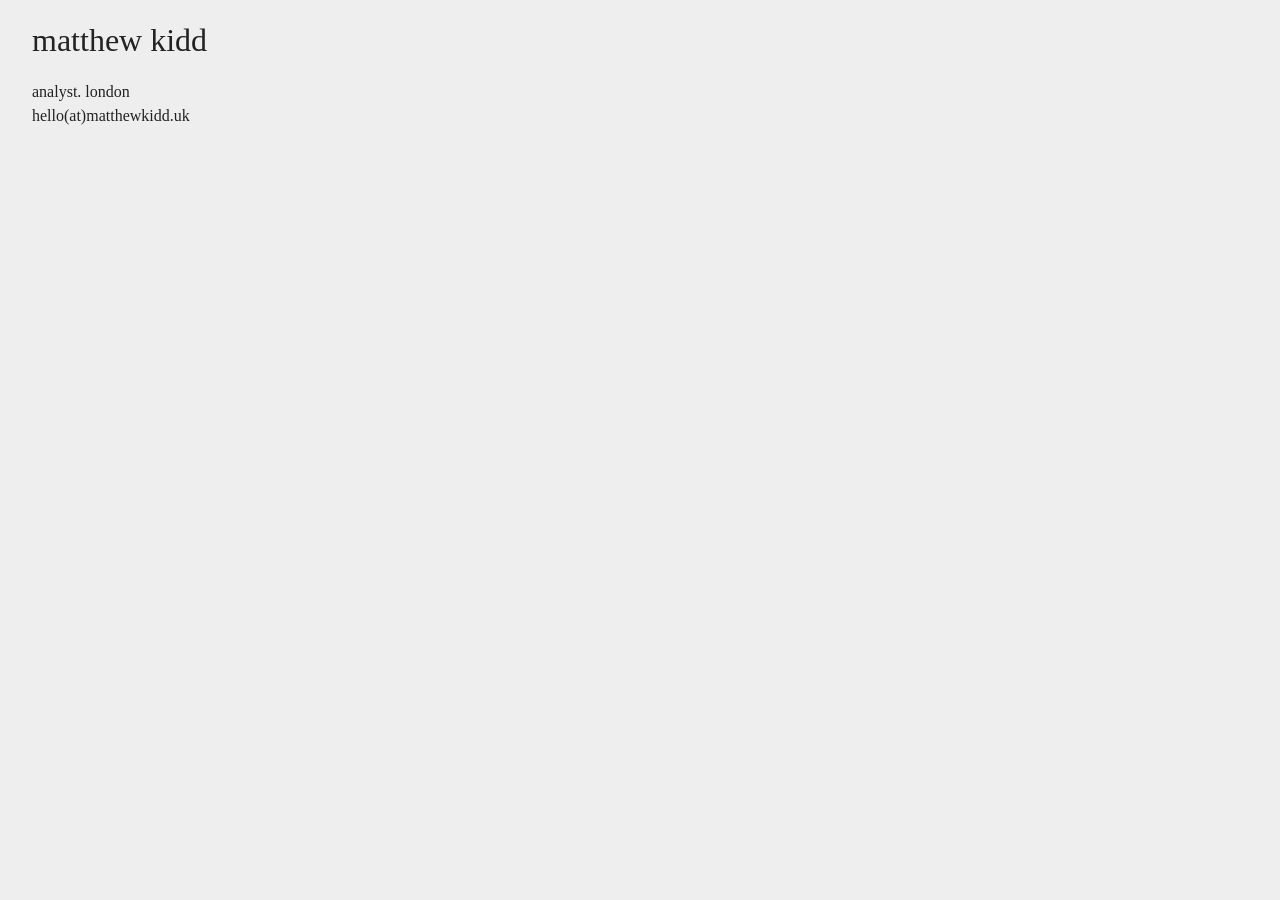
==== index.html @ 85ef20da "initial commit" ====
<!doctype html>
<html class="no-js" lang="en">

<head>
    <meta charset="utf-8">
    <meta http-equiv="x-ua-compatible" content="ie=edge">
    <title>matthew kidd</title>
    <meta name="description" content="my personal website">
    <meta name="viewport" content="width=device-width, initial-scale=1">

    <meta http-equiv="expires" content="0">

    <link rel="stylesheet" href="main.css">
</head>

<body class="page">

    <h1 class="thing">matthew kidd</h1>
    <p>analyst. london</p>
    <p>hello(at)matthewkidd.uk</p>

    <script>
        (function (i, s, o, g, r, a, m) {
        i['GoogleAnalyticsObject'] = r; i[r] = i[r] || function () {
            (i[r].q = i[r].q || []).push(arguments)
        }, i[r].l = 1 * new Date(); a = s.createElement(o),
            m = s.getElementsByTagName(o)[0]; a.async = 1; a.src = g; m.parentNode.insertBefore(a, m)
        })(window, document, 'script', 'https://www.google-analytics.com/analytics.js', 'ga');

        ga('create', 'UA-60002518-1', 'auto');
        ga('send', 'pageview');
    </script>
</body>

</html>
---- main.css ----
@font-face {
    font-family: "Real Text W01 Medium";
    src: url("Fonts/5510800/5b3522da-a1d9-4c70-bf76-027a7ff091df.eot?#iefix");
    src: url("Fonts/5510800/5b3522da-a1d9-4c70-bf76-027a7ff091df.eot?#iefix") format("eot"), url("Fonts/5510800/ef5d877e-5591-4550-bff2-3e974a0e2bb7.woff2") format("woff2"), url("Fonts/5510800/8ccfcdd9-6c47-4f24-90e5-5cd4d59c4c45.woff") format("woff"), url("Fonts/5510800/736d1d39-7503-4a77-abc2-940a15e0f487.ttf") format("truetype");
}

@font-face {
    font-family: "Real Text W01 Medium Italic";
    src: url("Fonts/5510803/614d21fc-d52e-42c7-94f1-86e202d375f5.eot?#iefix");
    src: url("Fonts/5510803/614d21fc-d52e-42c7-94f1-86e202d375f5.eot?#iefix") format("eot"), url("Fonts/5510803/ba30f01d-ba6b-46e3-82a3-5c77f98124bd.woff2") format("woff2"), url("Fonts/5510803/ee3011c4-0849-4c6d-8cfd-d66f5afcdf3e.woff") format("woff"), url("Fonts/5510803/c6ad97ab-46e0-4edb-8009-1fdcd83aaf89.ttf") format("truetype");
}

* {
    box-sizing: border-box
}

html {
    -ms-text-size-adjust: 100%;
    -webkit-text-size-adjust: 100%;
    -webkit-font-smoothing: antialiased;
    -moz-osx-font-smoothing: grayscale;
    background: #EEEEEE;
    height: 100%
}

body {
    margin: 0;
    font-size: 16px;
    font-family: 'Real Text W01 Medium', serif;
    line-height: 1.5;
    color: #222222;
    font-weight: 400;
    position: relative;
    overflow-x: hidden;
    padding: 0;
    min-height: 100%
}

blockquote,
figure,
h1,
h2,
h3,
h4,
h5,
h6,
ol,
p,
ul {
    font-weight: 500;
    margin: 0;
    padding: 0;
}

.page {
    padding: 1em 2em;
}

.thing {
    margin-bottom: 1rem;
}

.message-thingy {
    margin-top: 5rem;
    font-family: "Real Text W01 Medium Italic";
}
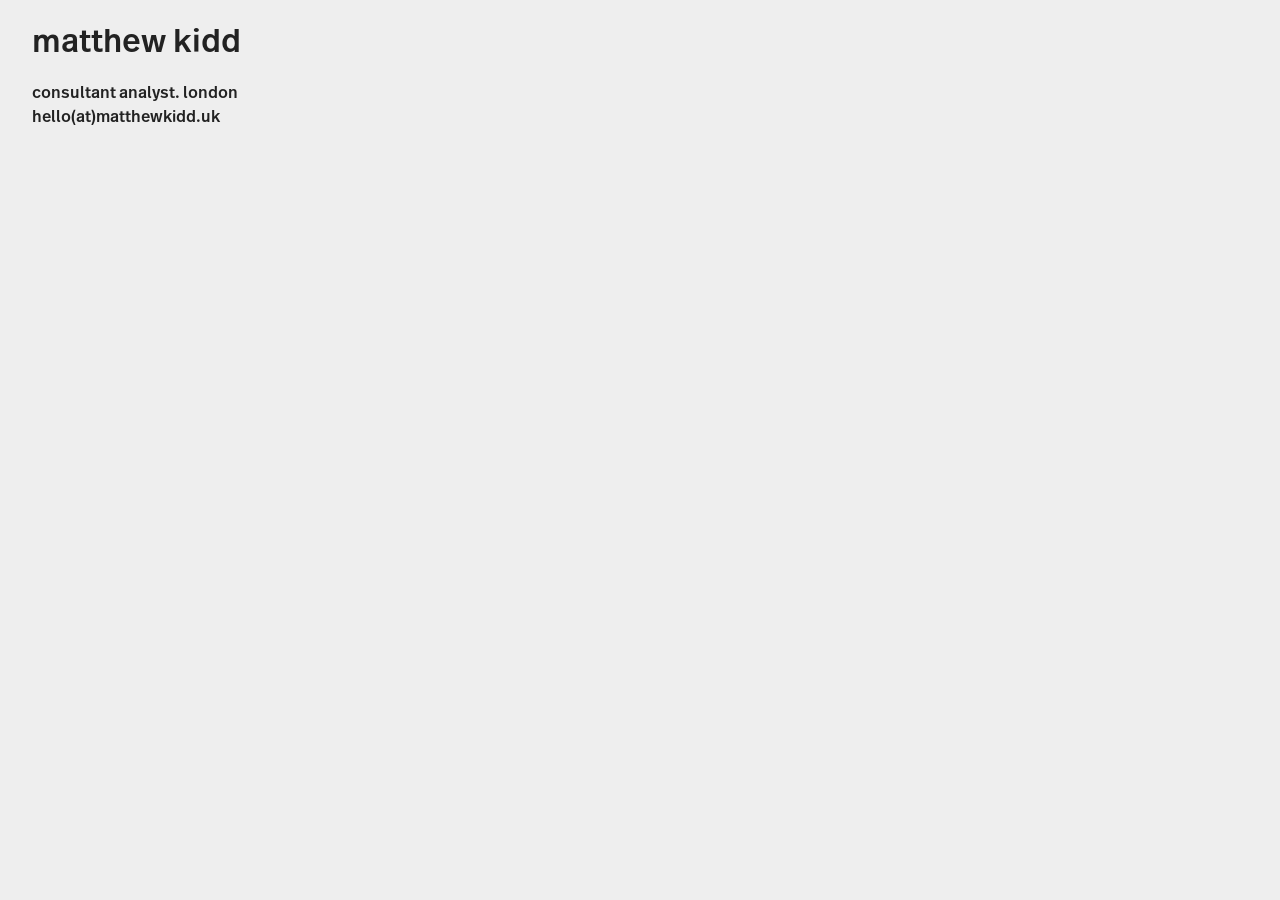
==== commit 17e9282a: "updated job position" ====
--- a/index.html
+++ b/index.html
@@ -16,7 +16,7 @@
 <body class="page">
 
     <h1 class="thing">matthew kidd</h1>
-    <p>analyst. london</p>
+    <p>consultant analyst. london</p>
     <p>hello(at)matthewkidd.uk</p>
 
     <script>
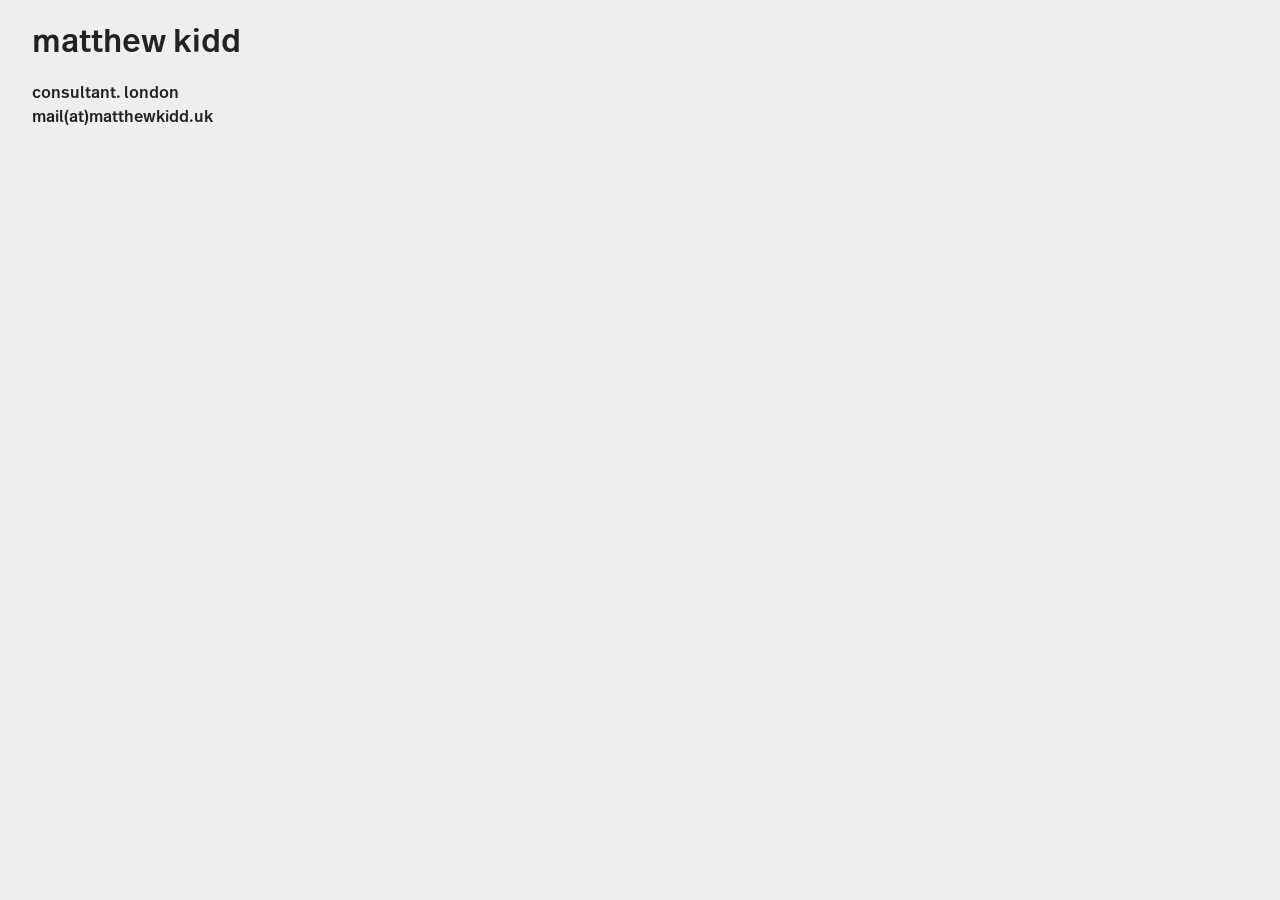
==== commit 4956315b: "Small updates. Remove analytics. Remove old wedding site." ====
--- a/index.html
+++ b/index.html
@@ -16,20 +16,9 @@
 <body class="page">
 
     <h1 class="thing">matthew kidd</h1>
-    <p>consultant analyst. london</p>
-    <p>hello(at)matthewkidd.uk</p>
+    <p>consultant. london</p>
+    <p>mail(at)matthewkidd.uk</p>
 
-    <script>
-        (function (i, s, o, g, r, a, m) {
-        i['GoogleAnalyticsObject'] = r; i[r] = i[r] || function () {
-            (i[r].q = i[r].q || []).push(arguments)
-        }, i[r].l = 1 * new Date(); a = s.createElement(o),
-            m = s.getElementsByTagName(o)[0]; a.async = 1; a.src = g; m.parentNode.insertBefore(a, m)
-        })(window, document, 'script', 'https://www.google-analytics.com/analytics.js', 'ga');
-
-        ga('create', 'UA-60002518-1', 'auto');
-        ga('send', 'pageview');
-    </script>
 </body>
 
-</html>+</html>
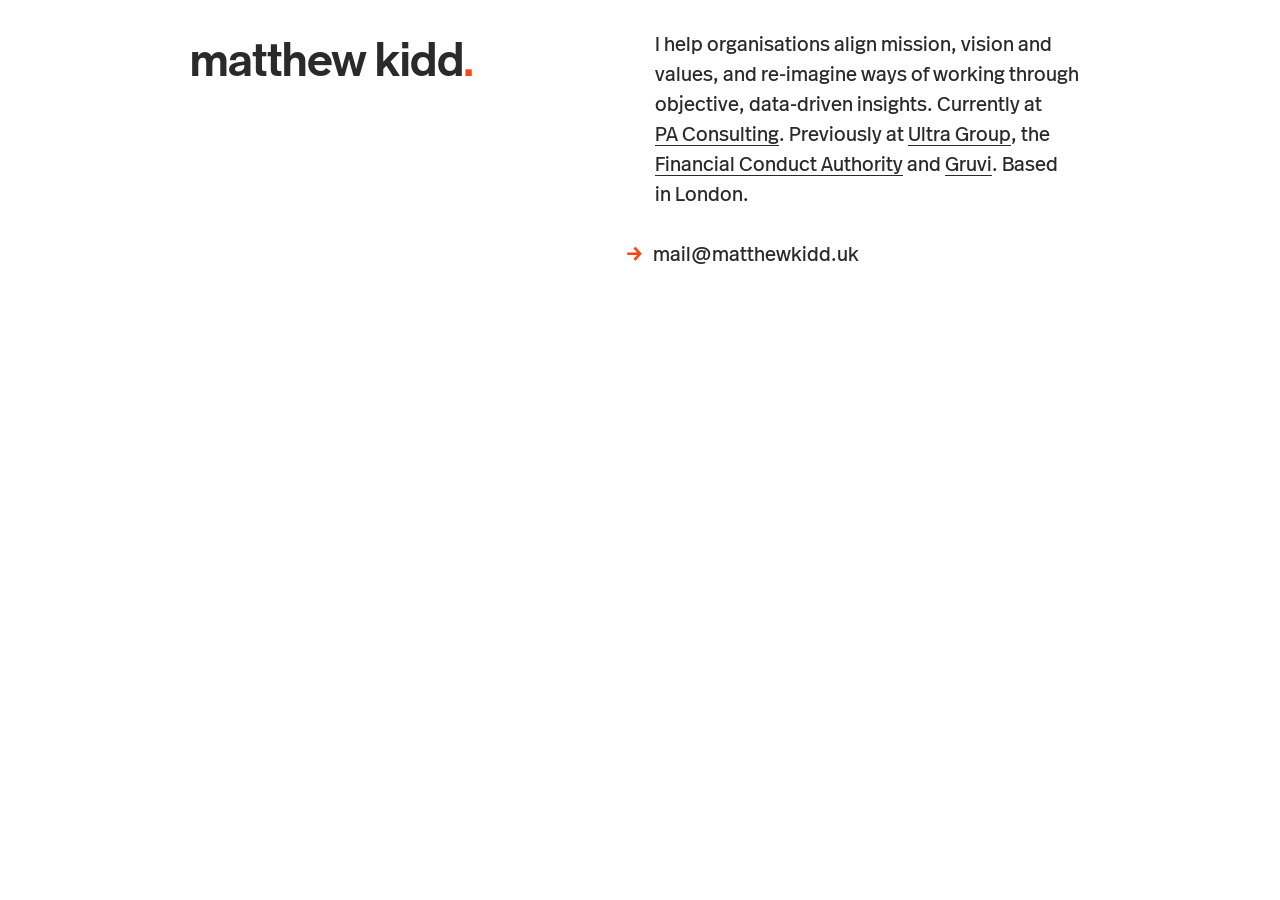
==== commit 261d0d84: "redesign" ====
--- a/index.html
+++ b/index.html
@@ -1,24 +1,31 @@
 <!doctype html>
-<html class="no-js" lang="en">
+<html lang="en">
 
 <head>
     <meta charset="utf-8">
-    <meta http-equiv="x-ua-compatible" content="ie=edge">
-    <title>matthew kidd</title>
-    <meta name="description" content="my personal website">
-    <meta name="viewport" content="width=device-width, initial-scale=1">
+    <meta name="viewport" content="width=device-width, initial-scale=1, shrink-to-fit=no">
+    <meta http-equiv="X-UA-Compatible" content="chrome=1">
 
-    <meta http-equiv="expires" content="0">
+    <title>matthewkidd.uk</title>
+    <meta name="description" content="matthew kidd's homepage">
 
-    <link rel="stylesheet" href="main.css">
+    <link rel="stylesheet" type="text/css" href="css/site.css">
 </head>
 
-<body class="page">
-
-    <h1 class="thing">matthew kidd</h1>
-    <p>consultant. london</p>
-    <p>mail(at)matthewkidd.uk</p>
-
+<body class="wrapper">
+    <div class="thing">
+        <div class="other-thing">
+            <div class="left-side">
+                <h1>matthew kidd<span class="primary">.</span></h1>
+            </div>
+            <div class="right-side">
+                <p>I help organisations align mission, vision and values, and re-imagine ways of working through objective, data-driven insights. Currently at <a href="https://www.paconsulting.com">PA&#160;Consulting</a>. Previously at <a href="https://www.ultra.group/gb/">Ultra Group</a>, the <a href="https://www.fca.org.uk">Financial Conduct Authority</a> and <a href="https://www.gruvi.tv/">Gruvi</a>. Based in&#160;London.</p>
+                <ul class="email">
+                    <li>mail@matthewkidd.uk</li>
+                </ul>
+            </div>
+        </div>
+    </div>
 </body>
 
 </html>
--- a/css/site.css
+++ b/css/site.css
@@ -0,0 +1 @@
+*,::after,::before{-webkit-box-sizing:border-box;box-sizing:border-box;text-decoration:inherit;vertical-align:inherit}blockquote,body,dd,dl,figcaption,figure,form,h1,h2,h3,h4,h5,h6,hr,li,ol,p,pre,ul{margin:0}html{-ms-text-size-adjust:100%;-webkit-text-size-adjust:100%;-webkit-tap-highlight-color:transparent}body{min-height:100vh;scroll-behavior:smooth;text-rendering:optimizeSpeed;width:100%}ol,ul{list-style:none;padding:0}abbr,acronym,blockquote,code,input,kbd,pre,q,samp,var{-webkit-hyphens:none;-ms-hyphens:none;hyphens:none;-webkit-font-feature-settings:"kern" 0,"liga" 0;font-feature-settings:"kern" 0,"liga" 0}input[type=email],input[type=number],input[type=password],input[type=search],input[type=tel],input[type=text],input[type=url],textarea{-webkit-appearance:none;-moz-appearance:none;appearance:none}input[type=password]{font-family:caption}[type=checkbox],[type=radio]{padding:0}[type=search]{-webkit-appearance:textfield;outline-offset:-2px}legend{color:inherit;max-width:100%;padding:0;white-space:normal}fieldset{padding:0;border-width:0}::-webkit-input-placeholder{color:inherit;opacity:.5;-webkit-font-smoothing:antialiased}::-moz-placeholder{color:inherit;opacity:.5;-moz-osx-font-smoothing:grayscale}:-ms-input-placeholder{color:inherit;opacity:.5}:-moz-focusring{outline:1px dotted ButtonText}body,caption,fieldset,h1,h2,h3,input,legend,option,select,td,textarea,th{-webkit-font-feature-settings:"kern" 1,"liga" 1;font-feature-settings:"kern" 1,"liga" 1}sub,sup{font-size:.75em;line-height:0;position:relative;vertical-align:baseline}sub{bottom:-.25em;-webkit-font-feature-settings:"subs" 1;font-feature-settings:"subs" 1}sup{top:-.5em;-webkit-font-feature-settings:"sups" 1;font-feature-settings:"sups" 1}abbr[title]{border-bottom:1px dotted currentColor;cursor:help;text-decoration:none}cite{font-style:normal}a:not([class]){text-decoration-skip-ink:auto}figure{text-align:center;overflow:hidden}figure figcaption{font-size:1em;font-style:normal;margin-top:.5em;text-align:left}canvas iframe,img,svg,video{display:block;max-width:100%;vertical-align:middle}img{font-style:italic;-ms-interpolation-mode:bicubic}img::-moz-selection{background:0 0}img::selection{background:0 0}img::-moz-selection{background:0 0}.gm-style img{max-width:none}svg:not(:root){overflow:hidden}svg{fill:currentColor;max-height:100%}button,input,optgroup,select,textarea{font:inherit;text-transform:none}[type=reset],[type=submit],button,html [type=button]{-webkit-font-smoothing:antialiased;-webkit-text-size-adjust:100%;-webkit-appearance:button}::-moz-focus-inner{border-style:none;padding:0}::-webkit-search-cancel-button,::-webkit-search-decoration{-webkit-appearance:none}::-webkit-file-upload-button{-webkit-appearance:button;font:inherit}[role=button],[tabindex],a,area,button,input,label,select,textarea{-ms-touch-action:manipulation;touch-action:manipulation}table{border-collapse:collapse;border-spacing:0;display:table;max-width:100%}td,th{line-height:inherit;vertical-align:middle}th{text-align:left;vertical-align:bottom}td{vertical-align:top}[aria-busy=true]{cursor:progress}[aria-controls]{cursor:pointer}[aria-disabled],[disabled]{cursor:not-allowed}[aria-hidden=false][hidden]:not(:focus){clip:rect(0,0,0,0);display:inherit;position:absolute}.row{display:grid;grid-gap:1.5em 0}.row.items-left{justify-items:start}.row.items-centre{justify-items:center}.row.items-right{justify-items:end}.row.items-stretch{justify-items:stretch}.row.align-top{-webkit-box-align:start;-ms-flex-align:start;align-items:start}.row.align-middle{-webkit-box-align:center;-ms-flex-align:center;align-items:center}.row.align-bottom{-webkit-box-align:end;-ms-flex-align:end;align-items:end}.row.align-stretch{-webkit-box-align:stretch;-ms-flex-align:stretch;align-items:stretch}.col-start{justify-self:start}.col-end{justify-self:end}.col-centre{justify-self:center}.col-stretch-x{justify-self:stretch}.col-top{-ms-flex-item-align:start;align-self:start}.col-bottom{-ms-flex-item-align:end;align-self:end}.col-middle{-ms-flex-item-align:center;align-self:center}.col-stretch-y{-ms-flex-item-align:stretch;align-self:stretch}html{font-size:16px;line-height:1.5;background-color:#fff;color:#2a2a2a;font-family:FFRealHeadWebProRegular;font-style:normal;font-weight:400;-webkit-hyphens:none;-ms-hyphens:none;hyphens:none;word-break:normal;-moz-osx-font-smoothing:grayscale;-webkit-font-smoothing:antialiased}h1,h2,h3,h4,h5,h6,p{opacity:1}h1.dim,h2.dim,h3.dim,h4.dim,h5.dim,h6.dim,p.dim{opacity:.6}h1.dimmer,h2.dimmer,h3.dimmer,h4.dimmer,h5.dimmer,h6.dimmer,p.dimmer{opacity:.3}p{-webkit-font-feature-settings:"onum" 1;font-feature-settings:"onum" 1;-webkit-hyphens:none;-ms-hyphens:none;hyphens:none;margin-bottom:1.5em}.indent p+p{margin-top:-1.5em;text-indent:1.5em}h1{font-size:30px;line-height:1.3}h2{font-size:20px;line-height:1.5}h3{font-size:16px;line-height:1.5}small{font-size:12px;line-height:1.5}hr{border:0;border-top:.1em solid #fa4616;display:block;height:.1em}ins{background-color:#d9ffec;text-decoration:none}mark{background-color:#ffd400;color:#2a2a2a}::-moz-selection{background-color:#fa4616;color:#fff;text-shadow:none}::selection{background-color:#fa4616;color:#fff;text-shadow:none}code,kbd,pre,samp{font-family:"Fira Code";font-size:1em}code{background-color:rgba(255,255,255,.0625);font-size:inherit;margin-right:.25em;max-width:100%;white-space:pre}code else{background-color:rgba(0,0,0,.0625)}pre{background-color:rgba(255,255,255,.0625);font-size:inherit;line-height:inherit;max-width:100%;overflow-x:auto;white-space:pre-wrap;word-break:break-all;word-wrap:break-word}pre else{background-color:rgba(0,0,0,.0625)}pre code{color:inherit;font-size:inherit;padding:0;white-space:pre-wrap}input,optgroup,select,textarea{background-color:#fff;background-image:none;border:.1em solid #fa4616;-webkit-box-shadow:none;box-shadow:none;color:inherit;font-family:FFRealHeadWebProRegular;font-size:1em;height:1.5;line-height:1.5;max-width:100%;padding:0 .25em;width:100%;-moz-osx-font-smoothing:grayscale;-webkit-font-smoothing:antialiased;-webkit-text-size-adjust:100%}input:focus,select:focus,textarea:focus{border-color:#0072bc;outline:0}select{height:1.5em.25em}textarea{min-height:6em;opacity:1;overflow:auto;resize:vertical}label{cursor:default;display:block;font-family:FFRealHeadWebProRegular;font-weight:inherit;max-width:100%;white-space:normal}.select{position:relative}.select select{-webkit-appearance:none;-moz-appearance:none;appearance:none}.select select::-ms-expand{display:none}.select:after{content:'< >';font-size:.75em;-webkit-transform:rotate(90deg);transform:rotate(90deg);right:.25em;top:.6em;border-bottom:solid .1em #fa4616;position:absolute;pointer-events:none}.multiple-choice{display:block;float:none;height:3em;clear:left;position:relative;padding:0 0 0 2em}.multiple-choice input{position:absolute;cursor:pointer;left:0;top:0;opacity:0;z-index:1}.multiple-choice label{cursor:pointer;padding:.75em 1em;display:block;-ms-touch-action:manipulation;touch-action:manipulation}.multiple-choice label::before{content:"";border:.1em solid;background:0 0;width:2em;height:2em;position:absolute;top:.25em;left:0}.multiple-choice label::after{content:"";border-style:solid;position:absolute;opacity:0}.multiple-choice [type=radio]+label::before{border-radius:50%;top:.5em}.multiple-choice [type=radio]+label::after{border-width:.5em;width:0;height:0;top:1em;left:.5em;border-radius:50%}.multiple-choice [type=checkbox]+label::after{border-width:0 0 .25em .25em;background:0 0;border-top-color:transparent;width:1.2em;height:.7em;top:.75em;left:.4em;-webkit-transform:rotate(-45deg);transform:rotate(-45deg)}.multiple-choice input:checked+label::after{opacity:1}.multiple-choice input:disabled{cursor:default}.multiple-choice input:disabled+label{opacity:.5;cursor:default}.multiple-choice.form-inline{clear:none}.table{font-family:FFRealHeadWebProRegular;width:100%}.table td,.table th{padding:.25em}.table thead{border-bottom:.1em solid #fa4616}.table tfoot{border-top:.1em solid #fa4616}.table.no-borders thead{border-bottom:0}.table.no-borders tfoot{border-top:0}.table.cell-borders td,.table.cell-borders th{border:.1em solid #fa4616}.table.cell-borders thead{border-bottom:.2em solid #fa4616}.table.cell-borders tfoot{border-top:.2em solid #fa4616}.table.row-borders>tbody>tr>td,.table.row-borders>tbody>tr>th,.table.row-borders>tfoot>tr>td,.table.row-borders>tfoot>tr>th,.table.row-borders>thead>tr>td,.table.row-borders>thead>tr>th{border-top:.1em solid #fa4616}.table.row-borders>thead>tr>td,.table.row-borders>thead>tr>th{border-bottom:.1em solid #fa4616;border-top:none}.table.row-borders>tfoot>tr>td,.table.row-borders>tfoot>tr>th{border-top:.1em solid #fa4616}.table.row-borders.no-head td:first-child{border-top:none}.table.banded tr:nth-child(even){background-color:rgba(0,0,0,.0625)}.sans{font-family:FFRealHeadWebProRegular}.serif{font-family:"Franziska Pro"}.monospace{font-family:"Fira Code"}.heading{font-family:FFRealHeadWebProRegular}.ui{font-family:FFRealHeadWebProRegular}.light{font-weight:200}.regular{font-style:normal;font-weight:400}.medium{font-weight:600}.bold{font-weight:700}.italic{font-style:italic}.underline{text-decoration:underline}.left{text-align:left}.centre{text-align:center}.right{text-align:right}.justify{text-align:justify;word-wrap:break-word}.reading{max-width:32em}.nowrap{white-space:nowrap}.break-word{word-wrap:break-word}.all-caps{text-transform:uppercase;letter-spacing:.175em}.small-caps{text-transform:lowercase;font-variant:small-caps}.no-old-numerals{-webkit-font-feature-settings:"onum" 0,"lnum" 1;font-feature-settings:"onum" 0,"lnum" 1}.space-letters{letter-spacing:.175em}.optimise-legibility{text-rendering:optimizeLegibility}.relative{position:relative}.absolute{position:absolute}.fixed{position:fixed}.stick{position:-webkit-sticky;position:sticky;top:0;z-index:99999999999999999999999999}.block{display:block}.inline-block{display:inline-block}.inline{display:inline}.flex{display:-webkit-box;display:-ms-flexbox;display:flex}.hide{display:none}.vertical-top{vertical-align:top}.vertical-middle{vertical-align:middle}.vertical-bottom{vertical-align:bottom}.vertical-baseline{vertical-align:baseline}.centre-align{margin-right:auto;margin-left:auto}.top-0{top:0}.right-0{right:0}.bottom-0{bottom:0}.left-0{left:0}.z1{z-index:1}.z2{z-index:2}.z3{z-index:3}.z4{z-index:4}.z5{z-index:5}.overflow-scroll{overflow:scroll}.overflow-hidden{overflow:hidden}.overflow-visible{overflow:visible}.overflow-auto{overflow:auto}.width-full{width:100%}.width-half{width:50%}.width-fit{max-width:100%}.height-full{height:100%}.height-half{height:50%}.viewport-full{height:100vh}.viewport-half{height:50vh}.bg-cover{background-size:cover}.bg-contain{background-size:contain}.bg-centre{background-position:center}.bg-top{background-position:top}.bg-right{background-position:right}.bg-bottom{background-position:bottom}.bg-left{background-position:left}.blur{-webkit-filter:blur(5px);filter:blur(5px)}.transparent{opacity:.5}.float-left{float:left}.float-right{float:right}.float-none{float:none}.clear-left{clear:left}.clear-right{clear:right}.clear-both{clear:both}.clearfix:after,.clearfix:before{content:"";display:table}.clearfix:after{clear:both}.no-bullets{list-style:none}.red{color:#ed1c24}.orange{color:#f7941e}.yellow{color:#ffd400}.green{color:#00a651}.blue{color:#0072bc}.light-blue{color:#00aeef}.purple{color:#92278f}.pink{color:#d60f7a}.light-grey{color:#ddd}.grey{color:#939598}.black{color:#2a2a2a}.white{color:#fff}.primary{color:#fa4616}.secondary{color:#0072bc}.tertiary{color:#ed1c24}.bg-red{background-color:#ed1c24}.bg-orange{background-color:#f7941e}.bg-yellow{background-color:#ffd400}.bg-green{background-color:#00a651}.bg-blue{background-color:#0072bc}.bg-light-blue{background-color:#00aeef}.bg-purple{background-color:#92278f}.bg-pink{background-color:#d60f7a}.bg-light-grey{background-color:#ddd}.bg-grey{background-color:#939598}.bg-black{background-color:#2a2a2a}.bg-white{background-color:#fff}.bg-primary{background-color:#fa4616}.bg-secondary{background-color:#0072bc}.bg-tertiary{background-color:#ed1c24}.bg-darken-1{background-color:rgba(0,0,0,.0625)}.bg-darken-2{background-color:rgba(0,0,0,.125)}.bg-darken-3{background-color:rgba(0,0,0,.25)}.bg-darken-4{background-color:rgba(0,0,0,.5)}.bg-lighten-1{background-color:rgba(255,255,255,.0625)}.bg-lighten-2{background-color:rgba(255,255,255,.125)}.bg-lighten-3{background-color:rgba(255,255,255,.25)}.bg-lighten-4{background-color:rgba(255,255,255,.5)}.border-red{border-color:#ed1c24}.border-orange{border-color:#f7941e}.border-yellow{border-color:#ffd400}.border-green{border-color:#00a651}.border-blue{border-color:#0072bc}.border-light-blue{border-color:#00aeef}.border-purple{border-color:#92278f}.border-pink{border-color:#d60f7a}.border-grey{border-color:#ddd}.border-grey{border-color:#939598}.border-black{border-color:#2a2a2a}.border-white{border-color:#fff}.border-primary{border-color:#fa4616}.border-secondary{border-color:#0072bc}.border-tertiary{border-color:#ed1c24}@-webkit-keyframes donut-spin{0%{-webkit-transform:rotate(0);transform:rotate(0)}100%{-webkit-transform:rotate(360deg);transform:rotate(360deg)}}@keyframes donut-spin{0%{-webkit-transform:rotate(0);transform:rotate(0)}100%{-webkit-transform:rotate(360deg);transform:rotate(360deg)}}.donut{display:inline-block;border:5px solid rgba(0,0,0,.25);border-left-color:#fa4616;border-radius:50%;width:2em;height:2em;-webkit-animation:donut-spin 1.2s linear infinite;animation:donut-spin 1.2s linear infinite}.example-box{border:1px solid #c7c8ca;overflow:hidden;margin-bottom:.25em;padding:2.5em 1.5em 1em;position:relative}.example-box:before{content:"EXAMPLE";font-size:.75em;position:absolute;top:0;left:0;padding:.25em 1.25em;background:#c7c8ca;color:#fff}.hide-hover .hover{opacity:0}.hide-hover:active .hover,.hide-hover:focus .hover,.hide-hover:hover .hover{opacity:1;-webkit-transition:opacity .3s ease-out;transition:opacity .3s ease-out}.menu{-webkit-box-orient:horizontal;-webkit-box-direction:normal;-ms-flex-direction:row;flex-direction:row;-ms-flex-pack:distribute;justify-content:space-around;list-style:none;-ms-flex-wrap:wrap;flex-wrap:wrap;background-color:rgba(0,0,0,.0625);color:inherit;line-height:3}.progress-bar,progress{background:rgba(0,0,0,.0625);color:#fb6e48;display:block;width:100%;height:.5em}.progress-bar::-moz-progress-bar,progress::-moz-progress-bar{background:#fb6e48}.progress-bar::-webkit-progress-bar,progress::-webkit-progress-bar{background:rgba(0,0,0,.0625)}.progress-bar::-webkit-progress-value,progress::-webkit-progress-value{background:rgba(0,0,0,.0625)}.progress-bar::-ms-fill,progress::-ms-fill{background:rgba(0,0,0,.0625)}@font-face{font-family:FFRealHeadWebProRegular;src:url(../webfonts/38488E_9_0.eot);src:url(../webfonts/38488E_9_0.eot?#iefix) format("embedded-opentype"),url(../webfonts/38488E_9_0.woff2) format("woff2"),url(../webfonts/38488E_9_0.woff) format("woff"),url(../webfonts/38488E_9_0.ttf) format("truetype")}@font-face{font-family:"NYC Sans v0.3";src:url(../webfonts/556782.woff2) format("woff2"),url(../webfonts/556782.woff) format("woff")}.wrapper{height:100%;overflow:hidden}.thing{padding:1.5em;display:-webkit-box;display:-ms-flexbox;display:flex;-webkit-box-orient:vertical;-webkit-box-direction:normal;-ms-flex-direction:column;flex-direction:column;-webkit-box-align:start;-ms-flex-align:start;align-items:flex-start;min-height:100vh;min-height:-webkit-fill-available}.other-thing{display:grid;grid-gap:1.5em 0;margin:1.5em auto;max-width:45em}h1{margin-bottom:.75em;font-family:"NYC Sans v0.3",FFRealHeadWebProRegular;font-weight:500}a{background-color:transparent;border-bottom:1px solid currentColor;color:#2a2a2a;text-decoration:none;cursor:pointer;text-transform:none;-webkit-transition:color .25s;transition:color .25s}a:visited{color:currentColor}a:active,a:hover{color:#fa4616;outline:0}a.no-underline{border-bottom:0}.email{list-style:none;margin-left:1.5em;list-style-position:outside}.email>li:before{color:#fa4616;content:"→";font-weight:700;margin-right:.5em;margin-left:-1.5em}@media screen and (min-width:700px){.row{grid-template-columns:repeat(6,1fr);grid-gap:1.5em 1.5em}.row.cols-1{grid-template-columns:repeat(1,1fr)}.row.cols-2{grid-template-columns:repeat(2,1fr)}.row.cols-3{grid-template-columns:repeat(3,1fr)}.row.cols-4{grid-template-columns:repeat(4,1fr)}.row.cols-5{grid-template-columns:repeat(5,1fr)}.row.cols-6{grid-template-columns:repeat(6,1fr)}.col-1{grid-column-start:1}.span-1{grid-column-end:span 1}.col-2{grid-column-start:2}.span-2{grid-column-end:span 2}.col-3{grid-column-start:3}.span-3{grid-column-end:span 3}.col-4{grid-column-start:4}.span-4{grid-column-end:span 4}.col-5{grid-column-start:5}.span-5{grid-column-end:span 5}.col-6{grid-column-start:6}.span-6{grid-column-end:span 6}html{font-size:20px}h1{font-size:48px}h2{font-size:30px}h3{font-size:20px}small{font-size:16px}.multiple-choice{float:left}.multiple-choice label{float:left}.multiple-choice.form-inline{margin-right:1rem}.hide-on-desktop{display:none!important}.menu{line-height:3}.other-thing{grid-template-columns:repeat(2,1fr);grid-gap:1.5em 1.5em}.other-thing{margin:auto}.email{list-style:none;margin-left:0;list-style-position:outside}.email>li:before{color:#fa4616;content:"→";font-weight:700;margin-right:.5em;margin-left:-1.5em}}@media (prefers-reduced-motion:reduce){*{-webkit-animation-duration:0s!important;animation-duration:0s!important;-webkit-animation-iteration-count:1!important;animation-iteration-count:1!important;-webkit-transition-duration:0s!important;transition-duration:0s!important;scroll-behavior:auto!important}}@media print{*,:after,:before,:first-letter,:first-line{background:0 0!important;color:#000!important;-webkit-box-shadow:none!important;box-shadow:none!important;text-shadow:none!important}a,a:visited{text-decoration:underline}a[href]:after{content:" (" attr(href) ")"}abbr[title]:after{content:" (" attr(title) ")"}a[href^="#"]:after,a[href^="javascript:"]:after{content:""}blockquote,pre{border:1px solid #999;page-break-inside:avoid}thead{display:table-header-group}img,tr{page-break-inside:avoid}img{max-width:100%!important}h2,h3,p{orphans:3;widows:3}h2,h3{page-break-after:avoid}}
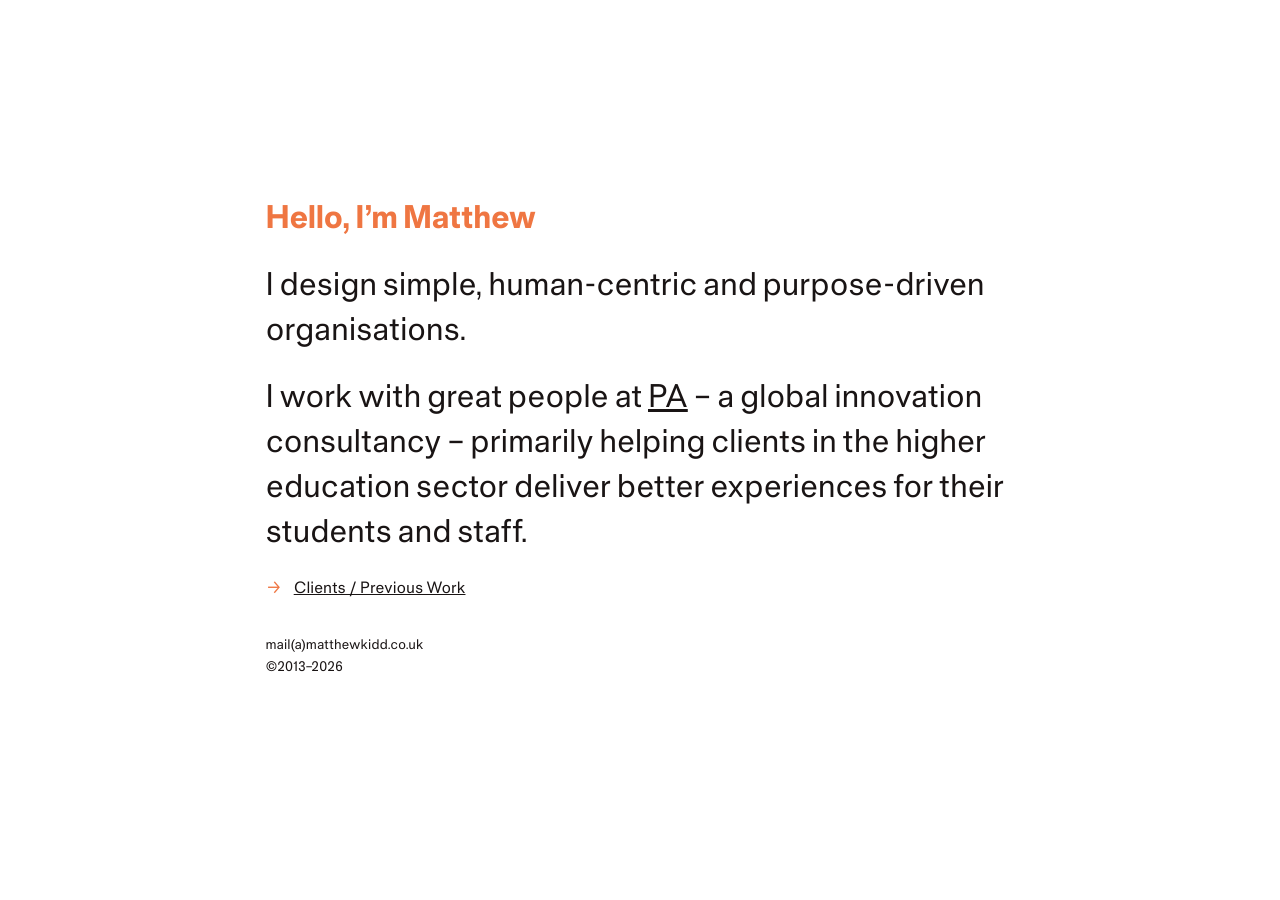
==== commit 0b716e25: "First commit" ====
--- a/index.html
+++ b/index.html
@@ -3,29 +3,43 @@
 
 <head>
     <meta charset="utf-8">
-    <meta name="viewport" content="width=device-width, initial-scale=1, shrink-to-fit=no">
-    <meta http-equiv="X-UA-Compatible" content="chrome=1">
-
-    <title>matthewkidd.uk</title>
-    <meta name="description" content="matthew kidd's homepage">
-
-    <link rel="stylesheet" type="text/css" href="css/site.css">
+    <meta http-equiv="X-UA-Compatible" content="IE=edge">
+    <title></title>
+    <meta name="description" content="matthewkidd.co.uk">
+    <meta name="viewport" content="width=device-width, initial-scale=1">
+    <link rel="stylesheet" href="css/framework5.min.css">
+    <link rel="stylesheet" href="css/framework5.styles.css">
 </head>
 
-<body class="wrapper">
-    <div class="thing">
-        <div class="other-thing">
-            <div class="left-side">
-                <h1>matthew kidd<span class="primary">.</span></h1>
-            </div>
-            <div class="right-side">
-                <p>I help organisations align mission, vision and values, and re-imagine ways of working through objective, data-driven insights. Currently at <a href="https://www.paconsulting.com">PA&#160;Consulting</a>. Previously at <a href="https://www.ultra.group/gb/">Ultra Group</a>, the <a href="https://www.fca.org.uk">Financial Conduct Authority</a> and <a href="https://www.gruvi.tv/">Gruvi</a>. Based in&#160;London.</p>
-                <ul class="email">
-                    <li>mail@matthewkidd.uk</li>
-                </ul>
-            </div>
+<body class="margins">
+    <main class="flex flex-xy-middle vh-min-100 py2">
+        <div class="w-ch-75">
+            <h1 class="heading-1 text-accent mb1">Hello, I’m Matthew</h1>
+            <p class="heading-1 sm:p regular">I design simple, human-centric and purpose-driven organisations.</p>
+            <p class="heading-1 sm:p regular mb0">I work with great people at <a href="https://www.paconsulting.com" class="link" target="_blank">PA</a> – a global innovation consultancy – primarily helping clients in the higher education sector deliver better experiences for their students and staff.</p>
+            <details class="mt1 mb1.5">
+                <summary class="link mb0">Clients / Previous Work</summary>
+                    <ul class="list-cross monospace medium mb0">
+                        <li>University of Law</li>
+                        <li>University of Warwick</li>
+                        <li>Queen’s University Belfast</li>
+                        <li>University of Cambridge</li>
+                        <li>UK Police Forces</li>
+                        <li>Department for Transport</li>
+                        <li>NHS</li>
+                        <li>Greene King</li>
+                        <li>Ultra Group</li>
+                        <li>Financial Conduct Authority</li>
+                        <li>Gruvi</li>
+                    </ul>
+            </details>
+            <p class="small mb0">mail(a)matthewkidd.co.uk</p>
+            <p class="small">©2013–<span id="current-year"></span></p>
         </div>
-    </div>
+    </main>
 </body>
 
+<script src="js/framework5.js"></script>
+
 </html>
+      
--- a/css/framework5.min.css
+++ b/css/framework5.min.css
@@ -0,0 +1 @@
+.theme-0,:root{--row-gap:1rlh;--col-gap:0.75rlh;--margins:1.5rlh;--y-margins:2rlh;--font-size:16px;--line-height:1.4rem;--font-size-display:4rem;--font-size-heading-1:2rem;--font-size-heading-2:1.25rem;--font-size-heading-3:var(--font-size);--font-size-heading-4:0.85rem;--font-size-code:0.75rem;--line-height-display:3rlh;--line-height-heading-1:2rlh;--line-height-heading-2:1.25rlh;--line-height-heading-3:1rlh;--line-height-heading-4:1rlh;--font-size-lead:var(--font-size-heading-2);--line-height-lead:var(--line-height-heading-2);--heading-letter-spacing:-0.01em;--body-letter-spacing:normal;--all-caps-spacing:0.175em;--paragraph-indent:1.5em;--break-word:normal;--hyphenation:none;--font-family:"s57";--font-weight:400;--font-family-heading:var(--font-family);--font-weight-heading:600;--font-family-serif:serif;--font-family-code:"plex",monospace;--border-width:0.05rem;--border-style:solid;--border-radius:0.5rem;--quote-border-width:calc(var(--border-width)*5);--quote-border-style:solid;--quote-mark-size:3em;--quote-mark-opacity:var(--dim);--code-border-size:calc(var(--border-width));--code-border-style:var(--border-style);--code-border-radius:0.25em;--form-text-size:1em;--form-border-width:var(--border-width);--form-border-style:var(--border-style);--form-input-height:1.75rlh;--form-input-padding:0.5rlh;--button-text-size:var(--form-text-size);--button-height:var(--form-input-height);--button-border-width:var(--border-width);--button-border-style:var(--border-style);--button-border-radius:1.5em;--text-opacity:1;--dim:0.6;--dimmer:0.3;--blur-size:5px;--table-header-weight:var(--font-weight-heading);--table-padding:0.3em;--table-border-width:var(--border-width);--table-border-w-thick:calc(var(--table-border-width) * 2);--table-border-style:var(--border-style);--transition-timing:.25s;--menu-transition-timing:0.5s;--progress-transition-timing:1.5s;--progress-bar-height:0.25rlh;--bg:var(--white);--bg-offset:var(--ivory);--bg-contrast:var(--charcoal);--bg-accent:var(--orange);--bg-positive:var(--green-10);--bg-negative:var(--red-10);--bg-warning:var(--gold-20);--bg-inactive:var(--silver);--text:var(--black);--text-offset:var(--grey);--text-contrast:var(--white);--text-accent:var(--orange);--text-positive:var(--green);--text-negative:var(--red);--text-warning:var(--black);--text-inactive:var(--smoke);--border:var(--black);--border-offset:var(--grey);--border-contrast:var(--black);--border-accent:var(--orange);--border-positive:var(--green);--border-negative:var(--red);--border-warning:var(--gold);--border-inactive:var(--storm);--page-colour:var(--bg);--grid-overlay:var(--red);--text-colour:var(--text);--text-selection-bg-colour:var(--text-accent);--text-selection-text-colour:var(--text-contrast);--border-colour:var(--border);--list-colour:var(--text-accent);--link-colour:var(--text);--link-colour-hover:currentColor;--link-colour-visited:var(--text);--link-hover-colour-change:70%;--code-colour:var(--text-accent);--code-bg-colour:color-mix(in srgb, currentColor 10%, transparent);--code-border-colour:currentColor;--form-bg-colour:var(--bg);--form-border-colour:var(--border-colour);--form-text-colour:var(--text);--form-placeholder-text-colour:var(--text-offset);--form-disabled-colour:var(--bg-inactive);--form-range-bg-colour:var(--bg-offset);--form-range-thumb-colour:var(--bg-accent);--button-colour:var(--bg-accent);--button-text-colour:var(--text-contrast);--button-border-colour:var(--button-colour);--button-hover-colour:color-mix(in srgb, var(--button-colour) 80%, var(--bg));--table-border-colour:var(--border);--table-banding-colour:var(--bg-inactive);--table-hover-colour:var(--bg-accent);--table-hover-text:var(--text-contrast);--quote-border-colour:var(--border-accent);--quote-caption-colour:var(--text-offset);--progress-bar-colour:var(--bg-accent);--progress-bar-background:color-mix(in srgb, var(--bg-accent) 15%, var(--bg))}.dark-mode,.theme-1,[theme="1"]{--bg:var(--black);--bg-offset:var(--charcoal);--bg-contrast:var(--silver);--bg-accent:var(--saffron);--bg-positive:var(--green-80);--bg-negative:var(--red-80);--bg-warning:var(--gold-60);--bg-inactive:var(--storm);--text:var(--white);--text-offset:var(--storm);--text-contrast:var(--black);--text-accent:var(--saffron);--text-positive:var(--green-d60);--text-negative:var(--red-d60);--text-warning:var(--black);--text-inactive:var(--smoke);--border:var(--white)}.dark-mode img,.theme-1 img,[theme="1"] img{filter:grayscale(30%)}.theme-2,[theme="2"]{--bg:var(--yellow);--bg-offset:var(--grey-20);--bg-contrast:var(--black);--bg-accent:var(--blue);--bg-accent-hover:var(--blue-20);--bg-positive:var(--lime-20);--bg-negative:var(--red-10);--bg-warning:var(--yellow-40);--bg-inactive:var(--grey-50);--text:var(--black);--text-offset:var(--black);--text-contrast:var(--white);--text-accent:var(--blue);--text-accent-hover:var(--blue-50);--text-positive:var(--green);--text-negative:var(--red);--text-warning:var(--black);--text-inactive:var(--storm);--border:var(--black);--shadow:var(--black-30)}[theme="3"]{--bg:var(--pink);--bg-secondary:var(--orange);--bg-subtle:var(--black-90);--bg-inactive:var(--black-40);--bg-accent:var(--lime);--bg-accent-hover:var(--lime-20);--text:var(--white);--text-secondary:var(--grey);--text-subtle:var(--black-40);--text-inactive:var(--black-80);--text-accent:var(--lime);--text-accent-hover:var(--lime-50);--border:var(--white);--border-secondary:var(--grey);--border-subtle:var(--black-90);--border-inactive:var(--black-50);--border-accent:var(--lime);--border-accent-hover:var(--lime-70)}[theme="4"]{--bg:var(--purple);--bg-secondary:var(--orange);--bg-subtle:var(--black-90);--bg-inactive:var(--black-40);--bg-accent:var(--violet);--bg-accent-hover:var(--violet-20);--text:var(--white);--text-secondary:var(--grey);--text-subtle:var(--black-40);--text-inactive:var(--black-80);--text-accent:var(--violet);--text-accent-hover:var(--violet-50);--border:var(--white);--border-secondary:var(--grey);--border-subtle:var(--black-90);--border-inactive:var(--black-50);--border-accent:var(--violet);--border-accent-hover:var(--violet-70)}[theme="5"]{--bg:var(--orange);--bg-secondary:var(--black);--bg-subtle:var(--black-90);--bg-inactive:var(--black-40);--bg-accent:var(--black);--bg-accent-hover:var(--black-80);--text:var(--black);--text-secondary:var(--grey);--text-subtle:var(--black-40);--text-inactive:var(--black-80);--text-accent:var(--black-10);--text-accent-hover:var(--black-10);--border:var(--white);--border-secondary:var(--grey);--border-subtle:var(--black-90);--border-inactive:var(--black-50);--border-accent:var(--black);--border-accent-hover:var(--black-80)}.submenu{scroll-margin-top:4.1rlh}*,::after,::before{box-sizing:border-box;text-decoration:inherit;vertical-align:inherit}blockquote,body,dd,dl,figcaption,figure,form,h1,h2,h3,h4,h5,h6,hr,li,ol,p,pre,ul{margin:0;font-weight:400}html{font-family:system-ui,-apple-system,BlinkMacSystemFont,"Segoe UI",Roboto,Oxygen,Ubuntu,Cantarell,"Open Sans","Helvetica Neue",sans-serif;-ms-text-size-adjust:100%;-webkit-text-size-adjust:100%;-webkit-tap-highlight-color:transparent}body{min-height:100dvh;scroll-behavior:smooth;width:100%}ol,ul{padding:0}abbr,acronym,blockquote,code,input,kbd,pre,q,samp,var{-webkit-hyphens:none;hyphens:none;font-feature-settings:"kern" 0,"liga" 0}input[type=email],input[type=number],input[type=password],input[type=search],input[type=tel],input[type=text],input[type=url],textarea{-webkit-appearance:none;appearance:none}input[type=password]{font-family:caption}[type=checkbox],[type=radio]{padding:0}[type=search]{-webkit-appearance:textfield;outline-offset:-2px}legend{color:inherit;max-width:100%;padding:0;white-space:normal}fieldset{padding:0;border-width:0}::-webkit-input-placeholder{color:inherit;opacity:.5;-webkit-font-smoothing:antialiased}::-moz-placeholder{color:inherit;opacity:.5;-moz-osx-font-smoothing:grayscale}:-ms-input-placeholder{color:inherit;opacity:.5}:-moz-focusring{outline:1px dotted ButtonText}body,caption,fieldset,h1,h2,h3,input,legend,option,select,td,textarea,th{font-feature-settings:"kern" 1,"liga" 1}sub,sup{font-size:.75em;line-height:0;position:relative;vertical-align:baseline}sub{bottom:-.25em;font-feature-settings:"subs" 1}sup{top:-.5em;font-feature-settings:"sups" 1}abbr[title]{border-bottom:1px dotted currentColor;cursor:help;text-decoration:none}cite{font-style:normal}a:not([class]){-webkit-text-decoration-skip:ink;text-decoration-skip-ink:auto}figure{text-align:center;overflow:hidden}figure figcaption{font-size:1em;font-style:normal;margin-top:.5em;text-align:left}canvas,iframe,img,svg,video{display:block;max-width:100%;vertical-align:middle}iframe{width:100%;aspect-ratio:16/9}img{font-style:italic;height:auto;-ms-interpolation-mode:bicubic}img::selection{background:rgba(0,0,0,0)}img::-moz-selection{background:rgba(0,0,0,0)}.gm-style img{max-width:none}svg:not(:root){overflow:hidden}svg{fill:currentColor;max-height:100%}button,input,optgroup,select,textarea{font:inherit;text-transform:none}[type=reset],[type=submit],button,html [type=button]{-webkit-font-smoothing:antialiased;-webkit-text-size-adjust:100%;-webkit-appearance:button}::-moz-focus-inner{border-style:none;padding:0}::-webkit-search-cancel-button,::-webkit-search-decoration{-webkit-appearance:none}::-webkit-file-upload-button{-webkit-appearance:button;font:inherit}[role=button],[tabindex],a,area,button,input,label,select,textarea{touch-action:manipulation}table{border-collapse:collapse;border-spacing:0;display:table;max-width:100%}td,th{line-height:inherit;vertical-align:middle}th{text-align:left;vertical-align:bottom}td{vertical-align:top}[aria-busy=true]{cursor:progress}[aria-controls]{cursor:pointer}[aria-disabled],[disabled]{cursor:not-allowed}[aria-hidden=false][hidden]:not(:focus){clip:rect(0,0,0,0);display:inherit;position:absolute}.cols-1{display:grid;grid-gap:var(--row-gap) 0}.cols-2{display:grid;grid-gap:var(--row-gap) 0}.cols-3{display:grid;grid-gap:var(--row-gap) 0}.cols-4{display:grid;grid-gap:var(--row-gap) 0}.cols-5{display:grid;grid-gap:var(--row-gap) 0}.cols-6{display:grid;grid-gap:var(--row-gap) 0}.cols-7{display:grid;grid-gap:var(--row-gap) 0}.cols-8{display:grid;grid-gap:var(--row-gap) 0}.cols-9{display:grid;grid-gap:var(--row-gap) 0}.cols-10{display:grid;grid-gap:var(--row-gap) 0}.cols-11{display:grid;grid-gap:var(--row-gap) 0}#grid-overlay,.cols-12,.menu,.row{display:grid;grid-gap:var(--row-gap) 0}#grid-overlay,.margins{padding:0 var(--margins)}.extend-into-margins{margin-left:calc(var(--margins)*-1);margin-right:calc(var(--margins)*-1)}.extend-into-margins-left{margin-left:calc(var(--margins)*-1)}.extend-into-margins-right{margin-right:calc(var(--margins)*-1)}.menu,.no-col-gap{grid-gap:0 0!important}.no-row-gap{grid-row-gap:0!important}.col-row-gap{row-gap:var(--col-gap)!important}.menu,.no-stack{grid-template-columns:repeat(auto-fit,minmax(0,1fr))!important}.menu>.col-1,.no-stack>.col-1{grid-column-start:1}.menu>.span-1,.no-stack>.span-1{grid-column-end:span 1}.menu>.col-2,.no-stack>.col-2{grid-column-start:2}.menu>.span-2,.no-stack>.span-2{grid-column-end:span 2}.menu>.col-3,.no-stack>.col-3{grid-column-start:3}.menu>.span-3,.no-stack>.span-3{grid-column-end:span 3}.menu>.col-4,.no-stack>.col-4{grid-column-start:4}.menu>.span-4,.no-stack>.span-4{grid-column-end:span 4}.menu>.col-5,.no-stack>.col-5{grid-column-start:5}.menu>.span-5,.no-stack>.span-5{grid-column-end:span 5}.menu>.col-6,.no-stack>.col-6{grid-column-start:6}.menu>.span-6,.no-stack>.span-6{grid-column-end:span 6}.menu>.col-7,.no-stack>.col-7{grid-column-start:7}.menu>.span-7,.no-stack>.span-7{grid-column-end:span 7}.menu>.col-8,.no-stack>.col-8{grid-column-start:8}.menu>.span-8,.no-stack>.span-8{grid-column-end:span 8}.menu>.col-9,.no-stack>.col-9{grid-column-start:9}.menu>.span-9,.no-stack>.span-9{grid-column-end:span 9}.menu>.col-10,.no-stack>.col-10{grid-column-start:10}.menu>.span-10,.no-stack>.span-10{grid-column-end:span 10}.menu>.col-11,.no-stack>.col-11{grid-column-start:11}.menu>.span-11,.no-stack>.span-11{grid-column-end:span 11}.menu>.col-12,.no-stack>.col-12{grid-column-start:12}.menu>.span-12,.menu>.span-all,.no-stack>.span-12,.no-stack>.span-all{grid-column-end:span 12}.row-left{justify-items:start}.row-centre{justify-items:center}.row-right{justify-items:end}.row-stretch{justify-items:stretch}.row-top{align-items:start}.row-middle{align-items:center}.row-bottom{align-items:end}.row-stretch{align-items:stretch}.row-baseline{align-items:baseline}.col-start{justify-self:start}.col-end{justify-self:end}.col-centre{justify-self:center}.col-stretch-x{justify-self:stretch}.col-top{align-self:start}.col-bottom{align-self:end}.col-middle{align-self:center}.col-stretch-y{align-self:stretch}.flex,.input-group,.input-group label,.input[type=date],.list-inline-justify,[type=date].select{display:flex;flex-direction:row;width:auto}.flex-left.input-group,.flex-left.input[type=date],.flex-left.list-inline-justify,.flex-left[type=date].select,.flex.flex-left,.input-group label.flex-left{justify-content:flex-start}.flex-centre.input-group,.flex-centre.input[type=date],.flex-centre.list-inline-justify,.flex-centre[type=date].select,.flex-xy-middle.input-group,.flex-xy-middle.input[type=date],.flex-xy-middle.list-inline-justify,.flex-xy-middle[type=date].select,.flex.flex-centre,.flex.flex-xy-middle,.input-group label.flex-centre,.input-group label.flex-xy-middle{justify-content:center}.flex-right.input-group,.flex-right.input[type=date],.flex-right.list-inline-justify,.flex-right[type=date].select,.flex.flex-right,.input-group label.flex-right{justify-content:flex-end}.flex-top.input-group,.flex-top.input[type=date],.flex-top.list-inline-justify,.flex-top[type=date].select,.flex.flex-top,.input-group label.flex-top{align-items:flex-start}.flex-middle.list-inline-justify,.flex-xy-middle.input-group,.flex-xy-middle.list-inline-justify,.flex.flex-middle,.flex.flex-xy-middle,.flex.input-group,.input-group,.input-group label,.input-group label.flex,.input-group label.flex-xy-middle,.input[type=date],[type=date].select{align-items:center}.flex-bottom.input-group,.flex-bottom.input[type=date],.flex-bottom.list-inline-justify,.flex-bottom[type=date].select,.flex.flex-bottom,.input-group label.flex-bottom{align-items:flex-end}.flex-stretch.input-group,.flex-stretch.input[type=date],.flex-stretch.list-inline-justify,.flex-stretch[type=date].select,.flex.flex-stretch,.input-group label.flex-stretch{align-items:stretch}.flex-baseline.input-group,.flex-baseline.input[type=date],.flex-baseline.list-inline-justify,.flex-baseline[type=date].select,.flex.flex-baseline,.input-group label.flex-baseline{align-items:baseline}.flex-between.input-group,.flex-between.input[type=date],.flex-between[type=date].select,.flex.flex-between,.flex.list-inline-justify,.input-group label.flex-between,.input-group label.list-inline-justify,.list-inline-justify,.list-inline-justify.input[type=date],.list-inline-justify[type=date].select{justify-content:space-between}.flex-around.input-group,.flex-around.input[type=date],.flex-around.list-inline-justify,.flex-around[type=date].select,.flex.flex-around,.input-group label.flex-around{justify-content:space-around}.flex-evenly.input-group,.flex-evenly.input[type=date],.flex-evenly.list-inline-justify,.flex-evenly[type=date].select,.flex.flex-evenly,.input-group label.flex-evenly{justify-content:space-evenly}.flex.reverse,.input-group label.reverse,.reverse.input-group,.reverse.input[type=date],.reverse.list-inline-justify,.reverse[type=date].select{flex-direction:row-reverse}.flex-vertical{display:flex;flex-direction:column}.flex-vertical.flex-top{justify-content:flex-start}.flex-vertical.flex-middle,.flex-vertical.flex-xy-middle.list-inline-justify,.flex-vertical.flex.flex-xy-middle,.flex-vertical.input-group,.flex-vertical.input[type=date],.flex-vertical[type=date].select,.input-group label.flex-vertical{justify-content:center}.flex-vertical.flex-bottom{justify-content:flex-end}.flex-vertical.flex-between,.flex-vertical.list-inline-justify{justify-content:space-between}.flex-vertical.flex-around{justify-content:space-around}.flex-vertical.flex-evenly{justify-content:space-evenly}.flex-vertical.reverse{flex-direction:column-reverse}.flex-grow,.flex-grow-1{flex-grow:1}.flex-grow-2{flex-grow:2}.flex-grow-3{flex-grow:3}.flex-grow-4{flex-grow:4}.flex-grow-5{flex-grow:5}.flex-grow-6{flex-grow:6}.border{border-color:var(--border-colour);border-style:var(--border-style);border-width:var(--border-width)}.border-left{border-left-color:var(--border-colour);border-left-style:var(--border-style);border-left-width:var(--border-width)}.border-right{border-right-color:var(--border-colour);border-right-style:var(--border-style);border-right-width:var(--border-width)}.border-x{border-left-color:var(--border-colour);border-left-style:var(--border-style);border-left-width:var(--border-width);border-right-color:var(--border-colour);border-right-style:var(--border-style);border-right-width:var(--border-width)}.border-top{border-top-color:var(--border-colour);border-top-style:var(--border-style);border-top-width:var(--border-width)}.border-bottom,details[open]>summary.summary-border{border-bottom-color:var(--border-colour);border-bottom-style:var(--border-style);border-bottom-width:var(--border-width)}.border-y{border-top-color:var(--border-colour);border-top-style:var(--border-style);border-top-width:var(--border-width);border-bottom-color:var(--border-colour);border-bottom-style:var(--border-style);border-bottom-width:var(--border-width)}.border-dotted{border-style:dotted}.border-dashed{border-style:dashed}.border-solid{border-style:solid}.border-none{border-style:none}.border-w-1{border-width:calc(var(--border-width))}.border-w-2{border-width:calc(var(--border-width)*2)}.border-w-3{border-width:calc(var(--border-width)*3)}.border-w-4{border-width:calc(var(--border-width)*4)}.border-w-5{border-width:calc(var(--border-width)*5)}.border-radius{border-radius:var(--border-radius)}.border-radius-top-left{border-top-left-radius:var(--border-radius)}.border-radius-top-right{border-top-right-radius:var(--border-radius)}.border-radius-bottom-left{border-bottom-left-radius:var(--border-radius)}.border-radius-bottom-right{border-bottom-right-radius:var(--border-radius)}.circle{border-radius:99999px}.hr,hr{border:0;border-top-color:var(--border-colour);border-top-style:var(--border-style);border-top-width:var(--border-width);display:block;height:var(--border-width)}.button{display:flex;align-items:center;justify-content:center;-webkit-appearance:none;appearance:none;background-color:var(--button-colour);border-color:var(--button-colour);border-style:var(--button-border-style);border-width:var(--button-border-width);border-radius:var(--button-border-radius);color:var(--button-text-colour);cursor:pointer;font-family:var(--font-family);font-size:var(--button-text-size);height:var(--button-height);line-height:1;padding:.1em 1em 0;text-align:center;text-decoration:none;white-space:wrap}.button:focus,.button:hover{outline:0;background-color:var(--button-hover-colour);border-color:var(--button-hover-colour);transition:all var(--transition-timing)}.button:active{background-color:var(--button-hover-colour);box-shadow:rgba(0,0,0,.06) 0 2px 4px;transform:translateY(0)}.button.disabled,.button[disabled],.button[readonly],fieldset[disabled] .button{cursor:not-allowed!important;opacity:.5;pointer-events:none}.button.block,.button.button-block,.button.button-full-width{clear:both;display:block;width:100%}.button-small{display:flex;align-items:center;justify-content:center;-webkit-appearance:none;appearance:none;background-color:var(--button-colour);border-color:var(--button-colour);border-style:var(--button-border-style);border-width:var(--button-border-width);border-radius:var(--button-border-radius);color:var(--button-text-colour);cursor:pointer;font-family:var(--font-family);font-size:var(--button-text-size);height:var(--button-height);line-height:1;padding:.1em 1em 0;text-align:center;text-decoration:none;white-space:wrap;font-size:var(--font-size-h4);height:var(--line-height-h4)}.button-small:focus,.button-small:hover{outline:0;background-color:var(--button-hover-colour);border-color:var(--button-hover-colour);transition:all var(--transition-timing)}.button-small:active{background-color:var(--button-hover-colour);box-shadow:rgba(0,0,0,.06) 0 2px 4px;transform:translateY(0)}.button-small.disabled,.button-small[disabled],.button-small[readonly],fieldset[disabled] .button-small{cursor:not-allowed!important;opacity:.5;pointer-events:none}.button-small.block,.button-small.button-block,.button-small.button-full-width{clear:both;display:block;width:100%}.button-lined{display:flex;align-items:center;justify-content:center;-webkit-appearance:none;appearance:none;background-color:var(--button-colour);border-color:var(--button-colour);border-style:var(--button-border-style);border-width:var(--button-border-width);border-radius:var(--button-border-radius);color:var(--button-text-colour);cursor:pointer;font-family:var(--font-family);font-size:var(--button-text-size);height:var(--button-height);line-height:1;padding:.1em 1em 0;text-align:center;text-decoration:none;white-space:wrap;background-color:rgba(0,0,0,0);border-color:currentColor;color:var(--button-colour)}.button-lined:focus,.button-lined:hover{outline:0;background-color:var(--button-colour);color:var(--button-text-colour);transition:all var(--transition-timing)}.button-lined:active{background-color:var(--button-hover-colour);box-shadow:rgba(0,0,0,.06) 0 2px 4px;transform:translateY(0)}.button-lined.disabled,.button-lined[disabled],.button-lined[readonly],fieldset[disabled] .button-lined{cursor:not-allowed!important;opacity:.5;pointer-events:none}.button-lined.block,.button-lined.button-block,.button-lined.button-full-width{clear:both;display:block;width:100%}.button-lined-small{display:flex;align-items:center;justify-content:center;-webkit-appearance:none;appearance:none;background-color:var(--button-colour);border-color:var(--button-colour);border-style:var(--button-border-style);border-width:var(--button-border-width);border-radius:var(--button-border-radius);color:var(--button-text-colour);cursor:pointer;font-family:var(--font-family);font-size:var(--button-text-size);height:var(--button-height);line-height:1;padding:.1em 1em 0;text-align:center;text-decoration:none;white-space:wrap;font-size:var(--font-size-h4);height:var(--line-height-h4);background-color:rgba(0,0,0,0);border-color:currentColor;color:var(--button-colour)}.button-lined-small:focus,.button-lined-small:hover{outline:0;background-color:var(--button-colour);color:var(--button-text-colour);transition:all var(--transition-timing)}.button-lined-small:active{background-color:var(--button-hover-colour);box-shadow:rgba(0,0,0,.06) 0 2px 4px;transform:translateY(0)}.button-lined-small.disabled,.button-lined-small[disabled],.button-lined-small[readonly],fieldset[disabled] .button-lined-small{cursor:not-allowed!important;opacity:.5;pointer-events:none}.button-lined-small.block,.button-lined-small.button-block,.button-lined-small.button-full-width{clear:both;display:block;width:100%}.button-group .button{border-radius:calc(var(--button-border-radius)/1.5);border-bottom-left-radius:0;border-bottom-right-radius:0;border-bottom:0!important}.button-group .button+.button{border-top-left-radius:0;border-top-right-radius:0;border-bottom:0!important}.button-group .button:last-of-type{border-bottom-left-radius:calc(var(--button-border-radius)/1.5);border-bottom-right-radius:calc(var(--button-border-radius)/1.5);border-bottom:var(--button-border-width) var(--button-border-style)}.button-group-pills{border-color:var(--border-accent);border-style:var(--border-style);border-width:calc(var(--border-width)*2);border-radius:var(--button-border-radius);padding:.1em;display:inline-flex;flex-direction:row;width:auto}.link,a{background-color:rgba(0,0,0,0);color:var(--link-colour);cursor:pointer;text-decoration:underline}.link:visited,a:visited{color:var(--link-colour-visited)}.link:active,.link:hover,a:active,a:hover{color:color-mix(in srgb,var(--link-colour-hover) var(--link-hover-colour-change),var(--bg));transition:color var(--transition-timing)}.link.no-underline,a.no-underline{text-decoration:none}.list-position-inside{list-style-position:inside}.list,.list-bullet{font-weight:inherit;line-height:1lh;list-style:none;list-style-position:outside;margin-left:1.5em;margin-bottom:1rlh}.list-bullet>li:before,.list>li:before{content:"●";color:var(--list-colour);font-feature-settings:"tnum";font-variant-numeric:tabular-nums;font-size:1em;margin-left:-1.5em;margin-right:.5em}.list-bullet>li.no-bullet:before,.list>li.no-bullet:before{content:none;margin-left:-1.5em;list-style:none}.list-bullet>ol,.list-bullet>ul,.list>ol,.list>ul{margin-bottom:0!important}.list-bullet>li,.list>li{font-weight:inherit}.list-circle{font-weight:inherit;line-height:1lh;list-style:none;list-style-position:outside;margin-left:1.5em;margin-bottom:1rlh}.list-circle>li:before{content:"○";color:var(--list-colour);font-feature-settings:"tnum";font-variant-numeric:tabular-nums;font-size:1em;margin-left:-1.5em;margin-right:.5em}.list-circle>li.no-bullet:before{content:none;margin-left:-1.5em;list-style:none}.list-circle>ol,.list-circle>ul{margin-bottom:0!important}.list-circle>li{font-weight:inherit}.list-square{font-weight:inherit;line-height:1lh;list-style:none;list-style-position:outside;margin-left:1.5em;margin-bottom:1rlh}.list-square>li:before{content:"■";color:var(--list-colour);font-feature-settings:"tnum";font-variant-numeric:tabular-nums;font-size:1em;margin-left:-1.5em;margin-right:.5em}.list-square>li.no-bullet:before{content:none;margin-left:-1.5em;list-style:none}.list-square>ol,.list-square>ul{margin-bottom:0!important}.list-square>li{font-weight:inherit}.list-diamonds{font-weight:inherit;line-height:1lh;list-style:none;list-style-position:outside;margin-left:1.5em;margin-bottom:1rlh}.list-diamonds>li:before{content:"◊";color:var(--list-colour);font-feature-settings:"tnum";font-variant-numeric:tabular-nums;font-size:1em;margin-left:-1.5em;margin-right:.5em}.list-diamonds>li.no-bullet:before{content:none;margin-left:-1.5em;list-style:none}.list-diamonds>ol,.list-diamonds>ul{margin-bottom:0!important}.list-diamonds>li{font-weight:inherit}.list-cross{font-weight:inherit;line-height:1lh;list-style:none;list-style-position:outside;margin-left:1.5em;margin-bottom:1rlh}.list-cross>li:before{content:"+";color:var(--list-colour);font-feature-settings:"tnum";font-variant-numeric:tabular-nums;font-size:1em;margin-left:-1.5em;margin-right:.5em}.list-cross>li.no-bullet:before{content:none;margin-left:-1.5em;list-style:none}.list-cross>ol,.list-cross>ul{margin-bottom:0!important}.list-cross>li{font-weight:inherit}.list-no-bullets{font-weight:inherit;line-height:1lh;list-style:none;list-style-position:outside;margin-left:1.5em;margin-bottom:1rlh;margin-left:0}.list-no-bullets>li:before{content:"";color:var(--list-colour);font-feature-settings:"tnum";font-variant-numeric:tabular-nums;font-size:1em;margin-left:-1.5em;margin-right:.5em;margin:0}.list-no-bullets>li.no-bullet:before{content:none;margin-left:-1.5em;list-style:none}.list-no-bullets>ol,.list-no-bullets>ul{margin-bottom:0!important}.list-no-bullets>li{font-weight:inherit}.list-number,.list-number-black-circle,.list-number-black-square,.list-number-white-circle,.list-number-white-square{font-weight:inherit;line-height:1lh;list-style:none;list-style-position:outside;margin-left:1.5em;margin-bottom:1rlh;counter-reset:li}.list-number li,.list-number-black-circle li,.list-number-black-square li,.list-number-white-circle li,.list-number-white-square li{counter-increment:li}.list-number-black-circle>li:before,.list-number-black-square>li:before,.list-number-white-circle>li:before,.list-number-white-square>li:before,.list-number>li:before{content:counter(li);color:var(--list-colour);font-feature-settings:"tnum";font-variant-numeric:tabular-nums;font-size:1em;margin-left:-1.5em;margin-right:.5em}.list-number-black-circle>li.no-bullet:before,.list-number-black-square>li.no-bullet:before,.list-number-white-circle>li.no-bullet:before,.list-number-white-square>li.no-bullet:before,.list-number>li.no-bullet:before{content:none;margin-left:-1.5em;list-style:none}.list-number-black-circle>ol,.list-number-black-circle>ul,.list-number-black-square>ol,.list-number-black-square>ul,.list-number-white-circle>ol,.list-number-white-circle>ul,.list-number-white-square>ol,.list-number-white-square>ul,.list-number>ol,.list-number>ul{margin-bottom:0!important}.list-number-black-circle>li,.list-number-black-square>li,.list-number-white-circle>li,.list-number-white-square>li,.list-number>li{font-weight:inherit}.list-number-black-circle>li:before{font-feature-settings:"ss13" 1!important;font-variant-numeric:normal!important}.list-number-white-circle>li:before{font-feature-settings:"ss14" 1!important;font-variant-numeric:normal!important}.list-number-black-square>li:before{font-feature-settings:"ss15" 1!important;font-variant-numeric:normal!important}.list-number-white-square>li:before{font-feature-settings:"ss16" 1!important;font-variant-numeric:normal!important}.list-arrow,.list-arrow-black-circle,.list-arrow-black-square,.list-arrow-white-circle,.list-arrow-white-square{font-weight:inherit;line-height:1lh;list-style:none;list-style-position:outside;margin-left:1.5em;margin-bottom:1rlh}.list-arrow-black-circle>li:before,.list-arrow-black-square>li:before,.list-arrow-white-circle>li:before,.list-arrow-white-square>li:before,.list-arrow>li:before{content:"→";color:var(--list-colour);font-feature-settings:"tnum";font-variant-numeric:tabular-nums;font-size:1em;margin-left:-1.5em;margin-right:.5em}.list-arrow-black-circle>li.no-bullet:before,.list-arrow-black-square>li.no-bullet:before,.list-arrow-white-circle>li.no-bullet:before,.list-arrow-white-square>li.no-bullet:before,.list-arrow>li.no-bullet:before{content:none;margin-left:-1.5em;list-style:none}.list-arrow-black-circle>ol,.list-arrow-black-circle>ul,.list-arrow-black-square>ol,.list-arrow-black-square>ul,.list-arrow-white-circle>ol,.list-arrow-white-circle>ul,.list-arrow-white-square>ol,.list-arrow-white-square>ul,.list-arrow>ol,.list-arrow>ul{margin-bottom:0!important}.list-arrow-black-circle>li,.list-arrow-black-square>li,.list-arrow-white-circle>li,.list-arrow-white-square>li,.list-arrow>li{font-weight:inherit}.list-arrow-black-circle>li:before{font-feature-settings:"ss17" 1!important;font-variant-numeric:normal!important;font-weight:inherit}.list-arrow-white-circle>li:before{font-feature-settings:"ss18" 1!important;font-variant-numeric:normal!important;font-weight:inherit}.list-arrow-black-square>li:before{font-feature-settings:"ss19" 1!important;font-variant-numeric:normal!important;font-weight:inherit}.list-arrow-white-square>li:before{font-feature-settings:"ss20" 1!important;font-variant-numeric:normal!important;font-weight:inherit}.list-breadcrumbs,.list-inline,.list-inline-justify{list-style:none}.list-breadcrumbs li,.list-inline li,.list-inline-justify li{display:inline-block;margin-right:.5em}.list-inline-justify li{margin-right:0}.list-breadcrumbs li:after{content:"›";white-space:nowrap;word-wrap:normal}.list-breadcrumbs :last-child:after{content:""!important}html{font-family:var(--font-family);font-feature-settings:"kern" 1,"liga" 1,"lnum" 1;font-size:var(--font-size);font-style:normal;font-weight:var(--font-weight);letter-spacing:var(--body-letter-spacing);line-height:var(--line-height);-webkit-hyphens:var(--hyphenation);hyphens:var(--hyphenation);word-break:var(--break-word);-moz-osx-font-smoothing:grayscale;-webkit-font-smoothing:antialiased}body{line-height:var(--line-height);text-rendering:geometricPrecision}::selection{background-color:var(--text-selection-bg-colour);color:var(--text-selection-text-colour);text-shadow:none}figure{text-align:left}h1,h2,h3,h4,h5,h6,p{font-size:1rem;opacity:var(--text-opacity)}p{font-weight:var(--font-weight);-webkit-hyphens:auto;hyphens:auto;margin-bottom:1rlh}p.lead{font-size:var(--font-size-lead);line-height:var(--line-height-lead)}.indent p+p{margin-top:-1rlh;text-indent:var(--paragraph-indent)}.indent p+p.centre{text-indent:none}.display,.heading-1,.heading-2,.heading-3,.heading-4,.heading-5,.heading-6{font-family:var(--font-family-heading);font-weight:var(--font-weight-heading)}.heading-1{font-size:var(--font-size-heading-1);line-height:var(--line-height-heading-1);letter-spacing:var(--heading-letter-spacing);margin-bottom:1rlh}.heading-2{font-size:var(--font-size-heading-2);line-height:var(--line-height-heading-2);letter-spacing:var(--heading-letter-spacing);margin-bottom:1rlh}.heading-3{font-size:var(--font-size-heading-3);line-height:var(--line-height-heading-3)}.heading-4,.small,small{font-size:var(--font-size-heading-4);line-height:var(--line-height-heading-4)}.smaller{font-size:calc(var(--font-size-heading-4)*.9);line-height:var(--line-height-heading-4)}.display{font-size:var(--font-size-display);line-height:var(--line-height-display);letter-spacing:var(--heading-letter-spacing)}.light{font-weight:300!important}.regular{font-weight:400!important}.medium{font-weight:500!important}.bold,b,strong{font-weight:700!important}.italic,cite,em{font-style:italic}.underline,u{text-decoration:underline}.strike,s{text-decoration:line-through}.serif{font-family:var(--font-family-serif)}.monospace{font-family:var(--font-family-code);font-size:var(--font-size-code)}.condensed{font-stretch:condensed}.expanded{font-stretch:expanded}.left-align{text-align:left}.centre-align{text-align:center}.right-align{text-align:right}.justify{text-align:justify;word-wrap:break-word}.line-height-1{line-height:1rlh}.line-height-1_5{line-height:1.5rlh}.line-height-1em{line-height:1}.line-height-2{line-height:2rlh}.line-height-2_5{line-height:2.5rlh}.line-height-2em{line-height:2}.line-height-3{line-height:3rlh}.line-height-3_5{line-height:3.5rlh}.line-height-3em{line-height:3}.line-height-4{line-height:4rlh}.line-height-4_5{line-height:4.5rlh}.line-height-4em{line-height:4}.line-height-5{line-height:5rlh}.line-height-5_5{line-height:5.5rlh}.line-height-5em{line-height:5}.line-height-6{line-height:6rlh}.line-height-6_5{line-height:6.5rlh}.line-height-6em{line-height:6}.line-height-7{line-height:7rlh}.line-height-7_5{line-height:7.5rlh}.line-height-7em{line-height:7}.line-height-8{line-height:8rlh}.line-height-8_5{line-height:8.5rlh}.line-height-8em{line-height:8}.line-height-9{line-height:9rlh}.line-height-9_5{line-height:9.5rlh}.line-height-9em{line-height:9}.line-height-10{line-height:10rlh}.line-height-10_5{line-height:10.5rlh}.line-height-10em{line-height:10}.lining-figures{font-feature-settings:"onum" 0,"lnum" 1,"tnum" 0}.old-style-figures{font-feature-settings:"onum" 1,"lnum" 0,"tnum" 0}.tabular-figures{font-feature-settings:"onum" 0,"lnum" 0,"tnum" 1}.slashed-zero{font-feature-settings:"zero" 1}.upper-case-forms{font-feature-settings:"case" 1}.optimise-legibility{text-rendering:optimizeLegibility}.font-smoothing{-moz-osx-font-smoothing:grayscale;-webkit-font-smoothing:antialiased}.no-letter-spacing{letter-spacing:normal}.space-letters{letter-spacing:var(--all-caps-spacing)}.hyphens{-webkit-hyphens:auto;hyphens:auto}.no-hyphens{-webkit-hyphens:none;hyphens:none}.break-normal{word-break:normal}.break-keep{word-break:keep-all}.break-all{word-break:break-all}.break-word{word-wrap:break-word}.no-wrap{white-space:nowrap}.code.wrap,.wrap{white-space:unset}.all-caps{text-transform:uppercase;letter-spacing:var(--all-caps-spacing);font-feature-settings:"case" 1}.small-caps,abbr{text-transform:lowercase;font-variant:small-caps;font-feature-settings:"smcp" 1,"c2sc" 1}ins{background-color:var(--bg-positive);text-decoration:none}del{background-color:var(--bg-negative);text-decoration:line-through}mark{background-color:var(--bg-warning);color:var(--black)}.select,.truncate{overflow:hidden;text-overflow:ellipsis;white-space:nowrap}.blockquote{border-left:var(--quote-border-width) var(--quote-border-style) var(--quote-border-colour);border-color:var(--quote-border-colour);width:100%;padding-left:1em;padding-right:1em}.blockquote:after,.blockquote:before{content:""}.blockquote figcaption{border-color:var(--quote-border-colour);color:var(--quote-caption-colour);font-weight:400;line-height:inherit;margin:0;text-align:right}.blockquote figcaption:before{content:"— "}.pullquote{position:relative;padding:.5em 1em;width:90%}.pullquote>.blockquote,.pullquote>blockquote{border:0;margin:0;padding:0 .25em;width:100%}.pullquote:after,.pullquote:before{color:var(--quote-border-colour);font-size:var(--quote-mark-size);height:1em;opacity:var(--quote-mark-opacity);position:absolute}.pullquote:before{content:open-quote;top:0;left:0}.pullquote:after{content:close-quote;bottom:-10;right:0}input,optgroup,select,textarea{background-color:var(--form-bg-colour);background-image:none;border-color:var(--form-border-colour);border-style:var(--border-style);border-width:var(--border-width);box-shadow:none;color:var(--form-text-colour);display:block;font-size:var(--form-text-size);max-width:100%;-webkit-text-size-adjust:100%;transition:border var(--transition-timing) ease-in-out}input:disabled,optgroup:disabled,select:disabled,textarea:disabled{cursor:not-allowed!important;opacity:.5;pointer-events:none}input:invalid:not(:focus):not(:placeholder-shown),optgroup:invalid:not(:focus):not(:placeholder-shown),select:invalid:not(:focus):not(:placeholder-shown),textarea:invalid:not(:focus):not(:placeholder-shown){background-color:var(--bg-negative);border-color:var(--border-negative);color:var(--text-negative)}input.validate:valid:not(:focus):not(:placeholder-shown),optgroup.validate:valid:not(:focus):not(:placeholder-shown),select.validate:valid:not(:focus):not(:placeholder-shown),textarea.validate:valid:not(:focus):not(:placeholder-shown){background-color:var(--bg-positive);border-color:var(--border-positive);color:var(--text-positive)}input[type=password]{font-family:system-ui,-apple-system,BlinkMacSystemFont,"Segoe UI",Roboto,"Helvetica Neue",sans-serif}label{display:block}textarea,textarea.input,textarea.select{height:auto;min-height:4rlh;opacity:1;overflow:auto;resize:vertical}fieldset{margin:0;padding:0}.input,.select{height:var(--form-input-height);padding:var(--form-input-padding);width:100%}.input::placeholder,.select::placeholder{color:var(--form-placeholder-text-colour);opacity:.5}.input:focus,.input:hover,.select:focus,.select:hover{outline:0}.input:focus::placeholder,.input:hover::placeholder,.select:focus::placeholder,.select:hover::placeholder{opacity:1;transition:opacity var(--transition-timing)}.input:read-only,.select:read-only{background-color:rgba(0,0,0,0)}.input:disabled,.select:disabled{background-color:var(--form-disabled-colour)}.input[type=file],[type=file].select{background-color:var(--form-bg-colour);border-color:var(--form-border-colour);padding-left:0;padding-top:0;cursor:pointer}.input[type=file]::file-selector-button,[type=file].select::file-selector-button{display:flex;align-items:center;justify-content:center;-webkit-appearance:none;appearance:none;background-color:var(--button-colour);border-color:var(--button-colour);border-style:var(--button-border-style);border-width:var(--button-border-width);border-radius:var(--button-border-radius);color:var(--button-text-colour);cursor:pointer;font-family:var(--font-family);font-size:var(--button-text-size);height:var(--button-height);line-height:1;padding:.1em 1em 0;text-align:center;text-decoration:none;white-space:wrap;border:0;border-radius:0;display:inline-block}.input[type=file]::file-selector-button:focus,.input[type=file]::file-selector-button:hover,[type=file].select::file-selector-button:focus,[type=file].select::file-selector-button:hover{outline:0;background-color:var(--button-hover-colour);border-color:var(--button-hover-colour);transition:all var(--transition-timing)}.input[type=file]::file-selector-button:active,[type=file].select::file-selector-button:active{background-color:var(--button-hover-colour);box-shadow:rgba(0,0,0,.06) 0 2px 4px;transform:translateY(0)}.input[type=file]::file-selector-button.disabled,.input[type=file]::file-selector-button[disabled],.input[type=file]::file-selector-button[readonly],[type=file].select::file-selector-button.disabled,[type=file].select::file-selector-button[disabled],[type=file].select::file-selector-button[readonly],fieldset[disabled] .input[type=file]::file-selector-button,fieldset[disabled] [type=file].select::file-selector-button{cursor:not-allowed!important;opacity:.5;pointer-events:none}.input[type=file]::file-selector-button.block,.input[type=file]::file-selector-button.button-block,.input[type=file]::file-selector-button.button-full-width,[type=file].select::file-selector-button.block,[type=file].select::file-selector-button.button-block,[type=file].select::file-selector-button.button-full-width{clear:both;display:block;width:100%}.input[type=color],[type=color].select{height:var(--form-input-height);width:var(--form-input-height);margin:0;padding:.3333333333rlh}.input[type=date],[type=date].select{height:var(--form-input-height);color:var(--form-text-colour)}.input-plain{border:0;background-color:rgba(0,0,0,0)!important;padding:0}.input-height{height:var(--form-input-height)}.input-group label{background-color:var(--bg-offset);border-color:var(--form-border-colour);border-style:var(--border-style);border-width:var(--border-width);border-right:0;height:var(--form-input-height);margin:0;padding:var(--form-input-padding)}.select{padding:var(--form-input-padding)}.select::-ms-expand{display:none}.select[multiple]{background-image:none;height:auto}.input-check,.input-radio{accent-color:var(--bg-accent);float:left;width:1.2em;height:1.2em;margin:0;margin-right:.4em}.input-check:disabled+label,.input-radio:disabled+label{cursor:not-allowed!important;opacity:.5;pointer-events:none}.input-range{-webkit-appearance:none;appearance:none;background-color:inherit!important;border:0;height:1rlh;width:100%}.input-range::-webkit-slider-runnable-track{width:100%;height:.5rlh;color:transparent;cursor:pointer;background-color:var(--form-range-bg-colour);border-color:transparent;border-radius:var(--border-radius)}.input-range::-moz-range-track{width:100%;height:.5rlh;color:transparent;cursor:pointer;background-color:var(--form-range-bg-colour);border-color:transparent;border-radius:var(--border-radius)}.input-range::-ms-track{width:100%;height:.5rlh;color:transparent;cursor:pointer;background-color:var(--form-range-bg-colour);border-color:transparent;border-radius:var(--border-radius)}.input-range::-webkit-slider-thumb{margin-top:.2rlh;width:1rem;height:1rem;background-color:var(--form-range-thumb-colour);border:0;border-radius:1rem;-webkit-transition:all var(--transition-timing) ease-in-out;transition:all var(--transition-timing) ease-in-out;-webkit-appearance:none;appearance:none}.input-range::-moz-range-thumb{width:1rem;height:1rem;background-color:var(--form-range-thumb-colour);border:0;border-radius:1rem;-moz-transition:all var(--transition-timing) ease-in-out;transition:all var(--transition-timing) ease-in-out;appearance:none}.input-range::-ms-thumb{margin-top:0;width:1rem;height:1rem;background-color:var(--form-range-thumb-colour);border:0;border-radius:1rem;-ms-transition:all var(--transition-timing) ease-in-out;transition:all var(--transition-timing) ease-in-out;appearance:none}.input-range::-ms-tooltip{display:none}.input-range.bg::-webkit-slider-runnable-track{background-color:var(--bg)}.input-range.bg::-moz-range-track{background-color:var(--bg)}.input-range.bg::-ms-track{background-color:var(--bg)}progress{accent-color:var(--progress-bar-colour);width:100%}.progress{background-color:var(--progress-bar-background);height:var(--progress-bar-height);width:100%;overflow:hidden}.progress progress{-webkit-appearance:none;appearance:none;border:0;display:block;height:inherit;background:rgba(0,0,0,0);color:var(--progress-bar-colour)}.progress progress::-moz-progress-bar{background:var(--progress-bar-colour)}.progress progress::-webkit-progress-bar{background:rgba(0,0,0,0)}.progress progress::-webkit-progress-value{background:var(--progress-bar-colour)}.progress progress::-ms-fill{background:rgba(0,0,0,0)}@keyframes indeterminateAnimation{0%{transform:translateX(0) scaleX(0)}40%{transform:translateX(0) scaleX(.4)}100%{transform:translateX(100%) scaleX(.5)}}progress:not([value]){animation:indeterminateAnimation var(--progress-transition-timing) infinite linear;transform-origin:0 50%}@keyframes donut-spin{0%{transform:rotate(0)}100%{transform:rotate(360deg)}}.donut{display:inline-block;border:var(--progress-bar-height) solid var(--progress-bar-background);border-left-color:var(--progress-bar-colour);border-radius:50%;width:2rlh;height:2rlh;animation:donut-spin var(--progress-transition-timing) linear infinite}.table{width:100%;max-width:100%}.table td,.table th{padding:var(--table-padding);vertical-align:middle}.table th{font-weight:var(--table-header-weight)}.table thead th{border-bottom-color:var(--table-border-colour);border-bottom-style:var(--table-border-style);border-bottom-width:var(--table-border-width)}.table tfoot td{border-top-color:var(--table-border-colour);border-top-style:var(--table-border-style);border-top-width:var(--table-border-width)}.table caption{font-size:var(--font-size-h4);line-height:var(--line-height-h4);caption-side:bottom}.table.table-border{border-color:var(--table-border-colour);border-style:var(--table-border-style);border-width:var(--table-border-width)}.table.table-no-border thead th,.table.table-no-borders thead th{border-bottom:0}.table.table-no-border tfoot td,.table.table-no-borders tfoot td{border-top:0}.table.table-cell-borders td,.table.table-cell-borders th{border-color:var(--table-border-colour);border-style:var(--table-border-style);border-width:var(--table-border-width)}.table.table-cell-borders thead{border-bottom-color:var(--table-border-colour);border-bottom-style:var(--table-border-style);border-bottom-width:var(--table-border-w-thick)}.table.table-cell-borders tfoot{border-top-color:var(--table-border-colour);border-top-style:var(--table-border-style);border-top-width:var(--table-border-w-thick)}.table.table-row-borders>tbody>tr>td,.table.table-row-borders>tbody>tr>th,.table.table-row-borders>tfoot>tr>td,.table.table-row-borders>tfoot>tr>th,.table.table-row-borders>thead>tr>td,.table.table-row-borders>thead>tr>th{border-top-color:var(--table-border-colour);border-top-style:var(--table-border-style);border-top-width:var(--table-border-width)}.table.table-row-borders>tbody tr:first-child td{border-top:0}.table.table-row-borders>thead>tr>td,.table.table-row-borders>thead>tr>th{border-bottom-color:var(--table-border-colour);border-bottom-style:var(--table-border-style);border-bottom-width:var(--table-border-w-thick);border-top:none}.table.table-row-borders>tfoot>tr>td,.table.table-row-borders>tfoot>tr>th{border-top-color:var(--table-border-colour);border-top-style:var(--table-border-style);border-top-width:var(--table-border-width)}.table.table-row-borders.no-head td:first-child{border-top:none}.table.table-banded tbody tr:nth-child(odd) td{background-color:var(--table-banding-colour)}.table.table-col-banded tbody tr td:nth-child(even){background-color:var(--table-banding-colour)}.table.table-final-row tbody tr:last-child td{border-top-color:var(--table-border-colour);border-top-style:var(--table-border-style);border-top-width:var(--table-border-width);font-weight:700}.table.hover-highlight tbody tr:hover td{background-color:var(--table-hover-colour);cursor:pointer;color:var(--table-hover-text);transition:all 0s}.table.hover-highlight tbody tr:hover td a{color:var(--table-hover-text);transition:color 0s}.table.hover-highlight tbody tr:hover td a:hover{color:color-mix(in srgb,currentColor var(--link-hover-colour-change),var(--table-hover-colour));transition:color var(--transition-timing)}.code,code,kbd,pre,samp{font-family:var(--font-family-code);font-size:var(--font-size-code)}.code>p,code>p,kbd>p,pre>p,samp>p{margin-bottom:0}.code,code,pre{max-width:100%;white-space:pre-line}.code{background-color:var(--code-bg-colour);border:var(--code-border-size) var(--code-border-style) var(--code-border-colour);border-radius:var(--code-border-radius);color:var(--code-colour);padding:calc(1rem - var(--font-size-code) - .05em);white-space:nowrap;word-wrap:break-word}.code.small,small.code{font-size:calc(.9*var(--font-size-code));line-height:var(--line-height-heading-4)}.code.smaller{font-size:calc(.8*var(--font-size-code));line-height:var(--line-height-heading-4)}pre{background-color:var(--code-bg-colour);line-height:1rlh;overflow-x:auto}pre code{line-height:1rlh;font-size:inherit}pre>code>span{white-space:pre}:root{--pink:#f085b2;--pink-10:color-mix(in srgb, rgb(240, 133, 178) 10%, var(--white));--pink-t10:color-mix(in srgb, rgb(240, 133, 178) 10%, transparent);--pink-d10:color-mix(in srgb, rgb(240, 133, 178) 90%, var(--black));--pink-20:color-mix(in srgb, rgb(240, 133, 178) 20%, var(--white));--pink-t20:color-mix(in srgb, rgb(240, 133, 178) 20%, transparent);--pink-d20:color-mix(in srgb, rgb(240, 133, 178) 80%, var(--black));--pink-30:color-mix(in srgb, rgb(240, 133, 178) 30%, var(--white));--pink-t30:color-mix(in srgb, rgb(240, 133, 178) 30%, transparent);--pink-d30:color-mix(in srgb, rgb(240, 133, 178) 70%, var(--black));--pink-40:color-mix(in srgb, rgb(240, 133, 178) 40%, var(--white));--pink-t40:color-mix(in srgb, rgb(240, 133, 178) 40%, transparent);--pink-d40:color-mix(in srgb, rgb(240, 133, 178) 60%, var(--black));--pink-50:color-mix(in srgb, rgb(240, 133, 178) 50%, var(--white));--pink-t50:color-mix(in srgb, rgb(240, 133, 178) 50%, transparent);--pink-d50:color-mix(in srgb, rgb(240, 133, 178) 50%, var(--black));--pink-60:color-mix(in srgb, rgb(240, 133, 178) 60%, var(--white));--pink-t60:color-mix(in srgb, rgb(240, 133, 178) 60%, transparent);--pink-d60:color-mix(in srgb, rgb(240, 133, 178) 40%, var(--black));--pink-70:color-mix(in srgb, rgb(240, 133, 178) 70%, var(--white));--pink-t70:color-mix(in srgb, rgb(240, 133, 178) 70%, transparent);--pink-d70:color-mix(in srgb, rgb(240, 133, 178) 30%, var(--black));--pink-80:color-mix(in srgb, rgb(240, 133, 178) 80%, var(--white));--pink-t80:color-mix(in srgb, rgb(240, 133, 178) 80%, transparent);--pink-d80:color-mix(in srgb, rgb(240, 133, 178) 20%, var(--black));--pink-90:color-mix(in srgb, rgb(240, 133, 178) 90%, var(--white));--pink-t90:color-mix(in srgb, rgb(240, 133, 178) 90%, transparent);--pink-d90:color-mix(in srgb, rgb(240, 133, 178) 10%, var(--black))}:root{--fuchsia:#e51395;--fuchsia-10:color-mix(in srgb, rgb(229, 19, 149) 10%, var(--white));--fuchsia-t10:color-mix(in srgb, rgb(229, 19, 149) 10%, transparent);--fuchsia-d10:color-mix(in srgb, rgb(229, 19, 149) 90%, var(--black));--fuchsia-20:color-mix(in srgb, rgb(229, 19, 149) 20%, var(--white));--fuchsia-t20:color-mix(in srgb, rgb(229, 19, 149) 20%, transparent);--fuchsia-d20:color-mix(in srgb, rgb(229, 19, 149) 80%, var(--black));--fuchsia-30:color-mix(in srgb, rgb(229, 19, 149) 30%, var(--white));--fuchsia-t30:color-mix(in srgb, rgb(229, 19, 149) 30%, transparent);--fuchsia-d30:color-mix(in srgb, rgb(229, 19, 149) 70%, var(--black));--fuchsia-40:color-mix(in srgb, rgb(229, 19, 149) 40%, var(--white));--fuchsia-t40:color-mix(in srgb, rgb(229, 19, 149) 40%, transparent);--fuchsia-d40:color-mix(in srgb, rgb(229, 19, 149) 60%, var(--black));--fuchsia-50:color-mix(in srgb, rgb(229, 19, 149) 50%, var(--white));--fuchsia-t50:color-mix(in srgb, rgb(229, 19, 149) 50%, transparent);--fuchsia-d50:color-mix(in srgb, rgb(229, 19, 149) 50%, var(--black));--fuchsia-60:color-mix(in srgb, rgb(229, 19, 149) 60%, var(--white));--fuchsia-t60:color-mix(in srgb, rgb(229, 19, 149) 60%, transparent);--fuchsia-d60:color-mix(in srgb, rgb(229, 19, 149) 40%, var(--black));--fuchsia-70:color-mix(in srgb, rgb(229, 19, 149) 70%, var(--white));--fuchsia-t70:color-mix(in srgb, rgb(229, 19, 149) 70%, transparent);--fuchsia-d70:color-mix(in srgb, rgb(229, 19, 149) 30%, var(--black));--fuchsia-80:color-mix(in srgb, rgb(229, 19, 149) 80%, var(--white));--fuchsia-t80:color-mix(in srgb, rgb(229, 19, 149) 80%, transparent);--fuchsia-d80:color-mix(in srgb, rgb(229, 19, 149) 20%, var(--black));--fuchsia-90:color-mix(in srgb, rgb(229, 19, 149) 90%, var(--white));--fuchsia-t90:color-mix(in srgb, rgb(229, 19, 149) 90%, transparent);--fuchsia-d90:color-mix(in srgb, rgb(229, 19, 149) 10%, var(--black))}:root{--red:#e83b56;--red-10:color-mix(in srgb, rgb(232, 59, 86) 10%, var(--white));--red-t10:color-mix(in srgb, rgb(232, 59, 86) 10%, transparent);--red-d10:color-mix(in srgb, rgb(232, 59, 86) 90%, var(--black));--red-20:color-mix(in srgb, rgb(232, 59, 86) 20%, var(--white));--red-t20:color-mix(in srgb, rgb(232, 59, 86) 20%, transparent);--red-d20:color-mix(in srgb, rgb(232, 59, 86) 80%, var(--black));--red-30:color-mix(in srgb, rgb(232, 59, 86) 30%, var(--white));--red-t30:color-mix(in srgb, rgb(232, 59, 86) 30%, transparent);--red-d30:color-mix(in srgb, rgb(232, 59, 86) 70%, var(--black));--red-40:color-mix(in srgb, rgb(232, 59, 86) 40%, var(--white));--red-t40:color-mix(in srgb, rgb(232, 59, 86) 40%, transparent);--red-d40:color-mix(in srgb, rgb(232, 59, 86) 60%, var(--black));--red-50:color-mix(in srgb, rgb(232, 59, 86) 50%, var(--white));--red-t50:color-mix(in srgb, rgb(232, 59, 86) 50%, transparent);--red-d50:color-mix(in srgb, rgb(232, 59, 86) 50%, var(--black));--red-60:color-mix(in srgb, rgb(232, 59, 86) 60%, var(--white));--red-t60:color-mix(in srgb, rgb(232, 59, 86) 60%, transparent);--red-d60:color-mix(in srgb, rgb(232, 59, 86) 40%, var(--black));--red-70:color-mix(in srgb, rgb(232, 59, 86) 70%, var(--white));--red-t70:color-mix(in srgb, rgb(232, 59, 86) 70%, transparent);--red-d70:color-mix(in srgb, rgb(232, 59, 86) 30%, var(--black));--red-80:color-mix(in srgb, rgb(232, 59, 86) 80%, var(--white));--red-t80:color-mix(in srgb, rgb(232, 59, 86) 80%, transparent);--red-d80:color-mix(in srgb, rgb(232, 59, 86) 20%, var(--black));--red-90:color-mix(in srgb, rgb(232, 59, 86) 90%, var(--white));--red-t90:color-mix(in srgb, rgb(232, 59, 86) 90%, transparent);--red-d90:color-mix(in srgb, rgb(232, 59, 86) 10%, var(--black))}:root{--salmon:#ef727e;--salmon-10:color-mix(in srgb, rgb(239, 114, 126) 10%, var(--white));--salmon-t10:color-mix(in srgb, rgb(239, 114, 126) 10%, transparent);--salmon-d10:color-mix(in srgb, rgb(239, 114, 126) 90%, var(--black));--salmon-20:color-mix(in srgb, rgb(239, 114, 126) 20%, var(--white));--salmon-t20:color-mix(in srgb, rgb(239, 114, 126) 20%, transparent);--salmon-d20:color-mix(in srgb, rgb(239, 114, 126) 80%, var(--black));--salmon-30:color-mix(in srgb, rgb(239, 114, 126) 30%, var(--white));--salmon-t30:color-mix(in srgb, rgb(239, 114, 126) 30%, transparent);--salmon-d30:color-mix(in srgb, rgb(239, 114, 126) 70%, var(--black));--salmon-40:color-mix(in srgb, rgb(239, 114, 126) 40%, var(--white));--salmon-t40:color-mix(in srgb, rgb(239, 114, 126) 40%, transparent);--salmon-d40:color-mix(in srgb, rgb(239, 114, 126) 60%, var(--black));--salmon-50:color-mix(in srgb, rgb(239, 114, 126) 50%, var(--white));--salmon-t50:color-mix(in srgb, rgb(239, 114, 126) 50%, transparent);--salmon-d50:color-mix(in srgb, rgb(239, 114, 126) 50%, var(--black));--salmon-60:color-mix(in srgb, rgb(239, 114, 126) 60%, var(--white));--salmon-t60:color-mix(in srgb, rgb(239, 114, 126) 60%, transparent);--salmon-d60:color-mix(in srgb, rgb(239, 114, 126) 40%, var(--black));--salmon-70:color-mix(in srgb, rgb(239, 114, 126) 70%, var(--white));--salmon-t70:color-mix(in srgb, rgb(239, 114, 126) 70%, transparent);--salmon-d70:color-mix(in srgb, rgb(239, 114, 126) 30%, var(--black));--salmon-80:color-mix(in srgb, rgb(239, 114, 126) 80%, var(--white));--salmon-t80:color-mix(in srgb, rgb(239, 114, 126) 80%, transparent);--salmon-d80:color-mix(in srgb, rgb(239, 114, 126) 20%, var(--black));--salmon-90:color-mix(in srgb, rgb(239, 114, 126) 90%, var(--white));--salmon-t90:color-mix(in srgb, rgb(239, 114, 126) 90%, transparent);--salmon-d90:color-mix(in srgb, rgb(239, 114, 126) 10%, var(--black))}:root{--orange:#ef7642;--orange-10:color-mix(in srgb, rgb(239, 118, 66) 10%, var(--white));--orange-t10:color-mix(in srgb, rgb(239, 118, 66) 10%, transparent);--orange-d10:color-mix(in srgb, rgb(239, 118, 66) 90%, var(--black));--orange-20:color-mix(in srgb, rgb(239, 118, 66) 20%, var(--white));--orange-t20:color-mix(in srgb, rgb(239, 118, 66) 20%, transparent);--orange-d20:color-mix(in srgb, rgb(239, 118, 66) 80%, var(--black));--orange-30:color-mix(in srgb, rgb(239, 118, 66) 30%, var(--white));--orange-t30:color-mix(in srgb, rgb(239, 118, 66) 30%, transparent);--orange-d30:color-mix(in srgb, rgb(239, 118, 66) 70%, var(--black));--orange-40:color-mix(in srgb, rgb(239, 118, 66) 40%, var(--white));--orange-t40:color-mix(in srgb, rgb(239, 118, 66) 40%, transparent);--orange-d40:color-mix(in srgb, rgb(239, 118, 66) 60%, var(--black));--orange-50:color-mix(in srgb, rgb(239, 118, 66) 50%, var(--white));--orange-t50:color-mix(in srgb, rgb(239, 118, 66) 50%, transparent);--orange-d50:color-mix(in srgb, rgb(239, 118, 66) 50%, var(--black));--orange-60:color-mix(in srgb, rgb(239, 118, 66) 60%, var(--white));--orange-t60:color-mix(in srgb, rgb(239, 118, 66) 60%, transparent);--orange-d60:color-mix(in srgb, rgb(239, 118, 66) 40%, var(--black));--orange-70:color-mix(in srgb, rgb(239, 118, 66) 70%, var(--white));--orange-t70:color-mix(in srgb, rgb(239, 118, 66) 70%, transparent);--orange-d70:color-mix(in srgb, rgb(239, 118, 66) 30%, var(--black));--orange-80:color-mix(in srgb, rgb(239, 118, 66) 80%, var(--white));--orange-t80:color-mix(in srgb, rgb(239, 118, 66) 80%, transparent);--orange-d80:color-mix(in srgb, rgb(239, 118, 66) 20%, var(--black));--orange-90:color-mix(in srgb, rgb(239, 118, 66) 90%, var(--white));--orange-t90:color-mix(in srgb, rgb(239, 118, 66) 90%, transparent);--orange-d90:color-mix(in srgb, rgb(239, 118, 66) 10%, var(--black))}:root{--saffron:#f4961b;--saffron-10:color-mix(in srgb, rgb(244, 150, 27) 10%, var(--white));--saffron-t10:color-mix(in srgb, rgb(244, 150, 27) 10%, transparent);--saffron-d10:color-mix(in srgb, rgb(244, 150, 27) 90%, var(--black));--saffron-20:color-mix(in srgb, rgb(244, 150, 27) 20%, var(--white));--saffron-t20:color-mix(in srgb, rgb(244, 150, 27) 20%, transparent);--saffron-d20:color-mix(in srgb, rgb(244, 150, 27) 80%, var(--black));--saffron-30:color-mix(in srgb, rgb(244, 150, 27) 30%, var(--white));--saffron-t30:color-mix(in srgb, rgb(244, 150, 27) 30%, transparent);--saffron-d30:color-mix(in srgb, rgb(244, 150, 27) 70%, var(--black));--saffron-40:color-mix(in srgb, rgb(244, 150, 27) 40%, var(--white));--saffron-t40:color-mix(in srgb, rgb(244, 150, 27) 40%, transparent);--saffron-d40:color-mix(in srgb, rgb(244, 150, 27) 60%, var(--black));--saffron-50:color-mix(in srgb, rgb(244, 150, 27) 50%, var(--white));--saffron-t50:color-mix(in srgb, rgb(244, 150, 27) 50%, transparent);--saffron-d50:color-mix(in srgb, rgb(244, 150, 27) 50%, var(--black));--saffron-60:color-mix(in srgb, rgb(244, 150, 27) 60%, var(--white));--saffron-t60:color-mix(in srgb, rgb(244, 150, 27) 60%, transparent);--saffron-d60:color-mix(in srgb, rgb(244, 150, 27) 40%, var(--black));--saffron-70:color-mix(in srgb, rgb(244, 150, 27) 70%, var(--white));--saffron-t70:color-mix(in srgb, rgb(244, 150, 27) 70%, transparent);--saffron-d70:color-mix(in srgb, rgb(244, 150, 27) 30%, var(--black));--saffron-80:color-mix(in srgb, rgb(244, 150, 27) 80%, var(--white));--saffron-t80:color-mix(in srgb, rgb(244, 150, 27) 80%, transparent);--saffron-d80:color-mix(in srgb, rgb(244, 150, 27) 20%, var(--black));--saffron-90:color-mix(in srgb, rgb(244, 150, 27) 90%, var(--white));--saffron-t90:color-mix(in srgb, rgb(244, 150, 27) 90%, transparent);--saffron-d90:color-mix(in srgb, rgb(244, 150, 27) 10%, var(--black))}:root{--gold:#fcbf0b;--gold-10:color-mix(in srgb, rgb(252, 191, 11) 10%, var(--white));--gold-t10:color-mix(in srgb, rgb(252, 191, 11) 10%, transparent);--gold-d10:color-mix(in srgb, rgb(252, 191, 11) 90%, var(--black));--gold-20:color-mix(in srgb, rgb(252, 191, 11) 20%, var(--white));--gold-t20:color-mix(in srgb, rgb(252, 191, 11) 20%, transparent);--gold-d20:color-mix(in srgb, rgb(252, 191, 11) 80%, var(--black));--gold-30:color-mix(in srgb, rgb(252, 191, 11) 30%, var(--white));--gold-t30:color-mix(in srgb, rgb(252, 191, 11) 30%, transparent);--gold-d30:color-mix(in srgb, rgb(252, 191, 11) 70%, var(--black));--gold-40:color-mix(in srgb, rgb(252, 191, 11) 40%, var(--white));--gold-t40:color-mix(in srgb, rgb(252, 191, 11) 40%, transparent);--gold-d40:color-mix(in srgb, rgb(252, 191, 11) 60%, var(--black));--gold-50:color-mix(in srgb, rgb(252, 191, 11) 50%, var(--white));--gold-t50:color-mix(in srgb, rgb(252, 191, 11) 50%, transparent);--gold-d50:color-mix(in srgb, rgb(252, 191, 11) 50%, var(--black));--gold-60:color-mix(in srgb, rgb(252, 191, 11) 60%, var(--white));--gold-t60:color-mix(in srgb, rgb(252, 191, 11) 60%, transparent);--gold-d60:color-mix(in srgb, rgb(252, 191, 11) 40%, var(--black));--gold-70:color-mix(in srgb, rgb(252, 191, 11) 70%, var(--white));--gold-t70:color-mix(in srgb, rgb(252, 191, 11) 70%, transparent);--gold-d70:color-mix(in srgb, rgb(252, 191, 11) 30%, var(--black));--gold-80:color-mix(in srgb, rgb(252, 191, 11) 80%, var(--white));--gold-t80:color-mix(in srgb, rgb(252, 191, 11) 80%, transparent);--gold-d80:color-mix(in srgb, rgb(252, 191, 11) 20%, var(--black));--gold-90:color-mix(in srgb, rgb(252, 191, 11) 90%, var(--white));--gold-t90:color-mix(in srgb, rgb(252, 191, 11) 90%, transparent);--gold-d90:color-mix(in srgb, rgb(252, 191, 11) 10%, var(--black))}:root{--yellow:#ffea04;--yellow-10:color-mix(in srgb, rgb(255, 234, 4) 10%, var(--white));--yellow-t10:color-mix(in srgb, rgb(255, 234, 4) 10%, transparent);--yellow-d10:color-mix(in srgb, rgb(255, 234, 4) 90%, var(--black));--yellow-20:color-mix(in srgb, rgb(255, 234, 4) 20%, var(--white));--yellow-t20:color-mix(in srgb, rgb(255, 234, 4) 20%, transparent);--yellow-d20:color-mix(in srgb, rgb(255, 234, 4) 80%, var(--black));--yellow-30:color-mix(in srgb, rgb(255, 234, 4) 30%, var(--white));--yellow-t30:color-mix(in srgb, rgb(255, 234, 4) 30%, transparent);--yellow-d30:color-mix(in srgb, rgb(255, 234, 4) 70%, var(--black));--yellow-40:color-mix(in srgb, rgb(255, 234, 4) 40%, var(--white));--yellow-t40:color-mix(in srgb, rgb(255, 234, 4) 40%, transparent);--yellow-d40:color-mix(in srgb, rgb(255, 234, 4) 60%, var(--black));--yellow-50:color-mix(in srgb, rgb(255, 234, 4) 50%, var(--white));--yellow-t50:color-mix(in srgb, rgb(255, 234, 4) 50%, transparent);--yellow-d50:color-mix(in srgb, rgb(255, 234, 4) 50%, var(--black));--yellow-60:color-mix(in srgb, rgb(255, 234, 4) 60%, var(--white));--yellow-t60:color-mix(in srgb, rgb(255, 234, 4) 60%, transparent);--yellow-d60:color-mix(in srgb, rgb(255, 234, 4) 40%, var(--black));--yellow-70:color-mix(in srgb, rgb(255, 234, 4) 70%, var(--white));--yellow-t70:color-mix(in srgb, rgb(255, 234, 4) 70%, transparent);--yellow-d70:color-mix(in srgb, rgb(255, 234, 4) 30%, var(--black));--yellow-80:color-mix(in srgb, rgb(255, 234, 4) 80%, var(--white));--yellow-t80:color-mix(in srgb, rgb(255, 234, 4) 80%, transparent);--yellow-d80:color-mix(in srgb, rgb(255, 234, 4) 20%, var(--black));--yellow-90:color-mix(in srgb, rgb(255, 234, 4) 90%, var(--white));--yellow-t90:color-mix(in srgb, rgb(255, 234, 4) 90%, transparent);--yellow-d90:color-mix(in srgb, rgb(255, 234, 4) 10%, var(--black))}:root{--lime:#eae302;--lime-10:color-mix(in srgb, rgb(234, 227, 2) 10%, var(--white));--lime-t10:color-mix(in srgb, rgb(234, 227, 2) 10%, transparent);--lime-d10:color-mix(in srgb, rgb(234, 227, 2) 90%, var(--black));--lime-20:color-mix(in srgb, rgb(234, 227, 2) 20%, var(--white));--lime-t20:color-mix(in srgb, rgb(234, 227, 2) 20%, transparent);--lime-d20:color-mix(in srgb, rgb(234, 227, 2) 80%, var(--black));--lime-30:color-mix(in srgb, rgb(234, 227, 2) 30%, var(--white));--lime-t30:color-mix(in srgb, rgb(234, 227, 2) 30%, transparent);--lime-d30:color-mix(in srgb, rgb(234, 227, 2) 70%, var(--black));--lime-40:color-mix(in srgb, rgb(234, 227, 2) 40%, var(--white));--lime-t40:color-mix(in srgb, rgb(234, 227, 2) 40%, transparent);--lime-d40:color-mix(in srgb, rgb(234, 227, 2) 60%, var(--black));--lime-50:color-mix(in srgb, rgb(234, 227, 2) 50%, var(--white));--lime-t50:color-mix(in srgb, rgb(234, 227, 2) 50%, transparent);--lime-d50:color-mix(in srgb, rgb(234, 227, 2) 50%, var(--black));--lime-60:color-mix(in srgb, rgb(234, 227, 2) 60%, var(--white));--lime-t60:color-mix(in srgb, rgb(234, 227, 2) 60%, transparent);--lime-d60:color-mix(in srgb, rgb(234, 227, 2) 40%, var(--black));--lime-70:color-mix(in srgb, rgb(234, 227, 2) 70%, var(--white));--lime-t70:color-mix(in srgb, rgb(234, 227, 2) 70%, transparent);--lime-d70:color-mix(in srgb, rgb(234, 227, 2) 30%, var(--black));--lime-80:color-mix(in srgb, rgb(234, 227, 2) 80%, var(--white));--lime-t80:color-mix(in srgb, rgb(234, 227, 2) 80%, transparent);--lime-d80:color-mix(in srgb, rgb(234, 227, 2) 20%, var(--black));--lime-90:color-mix(in srgb, rgb(234, 227, 2) 90%, var(--white));--lime-t90:color-mix(in srgb, rgb(234, 227, 2) 90%, transparent);--lime-d90:color-mix(in srgb, rgb(234, 227, 2) 10%, var(--black))}:root{--chartreuse:#b3ca08;--chartreuse-10:color-mix(in srgb, rgb(179, 202, 8) 10%, var(--white));--chartreuse-t10:color-mix(in srgb, rgb(179, 202, 8) 10%, transparent);--chartreuse-d10:color-mix(in srgb, rgb(179, 202, 8) 90%, var(--black));--chartreuse-20:color-mix(in srgb, rgb(179, 202, 8) 20%, var(--white));--chartreuse-t20:color-mix(in srgb, rgb(179, 202, 8) 20%, transparent);--chartreuse-d20:color-mix(in srgb, rgb(179, 202, 8) 80%, var(--black));--chartreuse-30:color-mix(in srgb, rgb(179, 202, 8) 30%, var(--white));--chartreuse-t30:color-mix(in srgb, rgb(179, 202, 8) 30%, transparent);--chartreuse-d30:color-mix(in srgb, rgb(179, 202, 8) 70%, var(--black));--chartreuse-40:color-mix(in srgb, rgb(179, 202, 8) 40%, var(--white));--chartreuse-t40:color-mix(in srgb, rgb(179, 202, 8) 40%, transparent);--chartreuse-d40:color-mix(in srgb, rgb(179, 202, 8) 60%, var(--black));--chartreuse-50:color-mix(in srgb, rgb(179, 202, 8) 50%, var(--white));--chartreuse-t50:color-mix(in srgb, rgb(179, 202, 8) 50%, transparent);--chartreuse-d50:color-mix(in srgb, rgb(179, 202, 8) 50%, var(--black));--chartreuse-60:color-mix(in srgb, rgb(179, 202, 8) 60%, var(--white));--chartreuse-t60:color-mix(in srgb, rgb(179, 202, 8) 60%, transparent);--chartreuse-d60:color-mix(in srgb, rgb(179, 202, 8) 40%, var(--black));--chartreuse-70:color-mix(in srgb, rgb(179, 202, 8) 70%, var(--white));--chartreuse-t70:color-mix(in srgb, rgb(179, 202, 8) 70%, transparent);--chartreuse-d70:color-mix(in srgb, rgb(179, 202, 8) 30%, var(--black));--chartreuse-80:color-mix(in srgb, rgb(179, 202, 8) 80%, var(--white));--chartreuse-t80:color-mix(in srgb, rgb(179, 202, 8) 80%, transparent);--chartreuse-d80:color-mix(in srgb, rgb(179, 202, 8) 20%, var(--black));--chartreuse-90:color-mix(in srgb, rgb(179, 202, 8) 90%, var(--white));--chartreuse-t90:color-mix(in srgb, rgb(179, 202, 8) 90%, transparent);--chartreuse-d90:color-mix(in srgb, rgb(179, 202, 8) 10%, var(--black))}:root{--avocado:#81b92e;--avocado-10:color-mix(in srgb, rgb(129, 185, 46) 10%, var(--white));--avocado-t10:color-mix(in srgb, rgb(129, 185, 46) 10%, transparent);--avocado-d10:color-mix(in srgb, rgb(129, 185, 46) 90%, var(--black));--avocado-20:color-mix(in srgb, rgb(129, 185, 46) 20%, var(--white));--avocado-t20:color-mix(in srgb, rgb(129, 185, 46) 20%, transparent);--avocado-d20:color-mix(in srgb, rgb(129, 185, 46) 80%, var(--black));--avocado-30:color-mix(in srgb, rgb(129, 185, 46) 30%, var(--white));--avocado-t30:color-mix(in srgb, rgb(129, 185, 46) 30%, transparent);--avocado-d30:color-mix(in srgb, rgb(129, 185, 46) 70%, var(--black));--avocado-40:color-mix(in srgb, rgb(129, 185, 46) 40%, var(--white));--avocado-t40:color-mix(in srgb, rgb(129, 185, 46) 40%, transparent);--avocado-d40:color-mix(in srgb, rgb(129, 185, 46) 60%, var(--black));--avocado-50:color-mix(in srgb, rgb(129, 185, 46) 50%, var(--white));--avocado-t50:color-mix(in srgb, rgb(129, 185, 46) 50%, transparent);--avocado-d50:color-mix(in srgb, rgb(129, 185, 46) 50%, var(--black));--avocado-60:color-mix(in srgb, rgb(129, 185, 46) 60%, var(--white));--avocado-t60:color-mix(in srgb, rgb(129, 185, 46) 60%, transparent);--avocado-d60:color-mix(in srgb, rgb(129, 185, 46) 40%, var(--black));--avocado-70:color-mix(in srgb, rgb(129, 185, 46) 70%, var(--white));--avocado-t70:color-mix(in srgb, rgb(129, 185, 46) 70%, transparent);--avocado-d70:color-mix(in srgb, rgb(129, 185, 46) 30%, var(--black));--avocado-80:color-mix(in srgb, rgb(129, 185, 46) 80%, var(--white));--avocado-t80:color-mix(in srgb, rgb(129, 185, 46) 80%, transparent);--avocado-d80:color-mix(in srgb, rgb(129, 185, 46) 20%, var(--black));--avocado-90:color-mix(in srgb, rgb(129, 185, 46) 90%, var(--white));--avocado-t90:color-mix(in srgb, rgb(129, 185, 46) 90%, transparent);--avocado-d90:color-mix(in srgb, rgb(129, 185, 46) 10%, var(--black))}:root{--green:#2ba837;--green-10:color-mix(in srgb, rgb(43, 168, 55) 10%, var(--white));--green-t10:color-mix(in srgb, rgb(43, 168, 55) 10%, transparent);--green-d10:color-mix(in srgb, rgb(43, 168, 55) 90%, var(--black));--green-20:color-mix(in srgb, rgb(43, 168, 55) 20%, var(--white));--green-t20:color-mix(in srgb, rgb(43, 168, 55) 20%, transparent);--green-d20:color-mix(in srgb, rgb(43, 168, 55) 80%, var(--black));--green-30:color-mix(in srgb, rgb(43, 168, 55) 30%, var(--white));--green-t30:color-mix(in srgb, rgb(43, 168, 55) 30%, transparent);--green-d30:color-mix(in srgb, rgb(43, 168, 55) 70%, var(--black));--green-40:color-mix(in srgb, rgb(43, 168, 55) 40%, var(--white));--green-t40:color-mix(in srgb, rgb(43, 168, 55) 40%, transparent);--green-d40:color-mix(in srgb, rgb(43, 168, 55) 60%, var(--black));--green-50:color-mix(in srgb, rgb(43, 168, 55) 50%, var(--white));--green-t50:color-mix(in srgb, rgb(43, 168, 55) 50%, transparent);--green-d50:color-mix(in srgb, rgb(43, 168, 55) 50%, var(--black));--green-60:color-mix(in srgb, rgb(43, 168, 55) 60%, var(--white));--green-t60:color-mix(in srgb, rgb(43, 168, 55) 60%, transparent);--green-d60:color-mix(in srgb, rgb(43, 168, 55) 40%, var(--black));--green-70:color-mix(in srgb, rgb(43, 168, 55) 70%, var(--white));--green-t70:color-mix(in srgb, rgb(43, 168, 55) 70%, transparent);--green-d70:color-mix(in srgb, rgb(43, 168, 55) 30%, var(--black));--green-80:color-mix(in srgb, rgb(43, 168, 55) 80%, var(--white));--green-t80:color-mix(in srgb, rgb(43, 168, 55) 80%, transparent);--green-d80:color-mix(in srgb, rgb(43, 168, 55) 20%, var(--black));--green-90:color-mix(in srgb, rgb(43, 168, 55) 90%, var(--white));--green-t90:color-mix(in srgb, rgb(43, 168, 55) 90%, transparent);--green-d90:color-mix(in srgb, rgb(43, 168, 55) 10%, var(--black))}:root{--teal:#1fab77;--teal-10:color-mix(in srgb, rgb(31, 171, 119) 10%, var(--white));--teal-t10:color-mix(in srgb, rgb(31, 171, 119) 10%, transparent);--teal-d10:color-mix(in srgb, rgb(31, 171, 119) 90%, var(--black));--teal-20:color-mix(in srgb, rgb(31, 171, 119) 20%, var(--white));--teal-t20:color-mix(in srgb, rgb(31, 171, 119) 20%, transparent);--teal-d20:color-mix(in srgb, rgb(31, 171, 119) 80%, var(--black));--teal-30:color-mix(in srgb, rgb(31, 171, 119) 30%, var(--white));--teal-t30:color-mix(in srgb, rgb(31, 171, 119) 30%, transparent);--teal-d30:color-mix(in srgb, rgb(31, 171, 119) 70%, var(--black));--teal-40:color-mix(in srgb, rgb(31, 171, 119) 40%, var(--white));--teal-t40:color-mix(in srgb, rgb(31, 171, 119) 40%, transparent);--teal-d40:color-mix(in srgb, rgb(31, 171, 119) 60%, var(--black));--teal-50:color-mix(in srgb, rgb(31, 171, 119) 50%, var(--white));--teal-t50:color-mix(in srgb, rgb(31, 171, 119) 50%, transparent);--teal-d50:color-mix(in srgb, rgb(31, 171, 119) 50%, var(--black));--teal-60:color-mix(in srgb, rgb(31, 171, 119) 60%, var(--white));--teal-t60:color-mix(in srgb, rgb(31, 171, 119) 60%, transparent);--teal-d60:color-mix(in srgb, rgb(31, 171, 119) 40%, var(--black));--teal-70:color-mix(in srgb, rgb(31, 171, 119) 70%, var(--white));--teal-t70:color-mix(in srgb, rgb(31, 171, 119) 70%, transparent);--teal-d70:color-mix(in srgb, rgb(31, 171, 119) 30%, var(--black));--teal-80:color-mix(in srgb, rgb(31, 171, 119) 80%, var(--white));--teal-t80:color-mix(in srgb, rgb(31, 171, 119) 80%, transparent);--teal-d80:color-mix(in srgb, rgb(31, 171, 119) 20%, var(--black));--teal-90:color-mix(in srgb, rgb(31, 171, 119) 90%, var(--white));--teal-t90:color-mix(in srgb, rgb(31, 171, 119) 90%, transparent);--teal-d90:color-mix(in srgb, rgb(31, 171, 119) 10%, var(--black))}:root{--turquoise:#48b8a9;--turquoise-10:color-mix(in srgb, rgb(72, 184, 169) 10%, var(--white));--turquoise-t10:color-mix(in srgb, rgb(72, 184, 169) 10%, transparent);--turquoise-d10:color-mix(in srgb, rgb(72, 184, 169) 90%, var(--black));--turquoise-20:color-mix(in srgb, rgb(72, 184, 169) 20%, var(--white));--turquoise-t20:color-mix(in srgb, rgb(72, 184, 169) 20%, transparent);--turquoise-d20:color-mix(in srgb, rgb(72, 184, 169) 80%, var(--black));--turquoise-30:color-mix(in srgb, rgb(72, 184, 169) 30%, var(--white));--turquoise-t30:color-mix(in srgb, rgb(72, 184, 169) 30%, transparent);--turquoise-d30:color-mix(in srgb, rgb(72, 184, 169) 70%, var(--black));--turquoise-40:color-mix(in srgb, rgb(72, 184, 169) 40%, var(--white));--turquoise-t40:color-mix(in srgb, rgb(72, 184, 169) 40%, transparent);--turquoise-d40:color-mix(in srgb, rgb(72, 184, 169) 60%, var(--black));--turquoise-50:color-mix(in srgb, rgb(72, 184, 169) 50%, var(--white));--turquoise-t50:color-mix(in srgb, rgb(72, 184, 169) 50%, transparent);--turquoise-d50:color-mix(in srgb, rgb(72, 184, 169) 50%, var(--black));--turquoise-60:color-mix(in srgb, rgb(72, 184, 169) 60%, var(--white));--turquoise-t60:color-mix(in srgb, rgb(72, 184, 169) 60%, transparent);--turquoise-d60:color-mix(in srgb, rgb(72, 184, 169) 40%, var(--black));--turquoise-70:color-mix(in srgb, rgb(72, 184, 169) 70%, var(--white));--turquoise-t70:color-mix(in srgb, rgb(72, 184, 169) 70%, transparent);--turquoise-d70:color-mix(in srgb, rgb(72, 184, 169) 30%, var(--black));--turquoise-80:color-mix(in srgb, rgb(72, 184, 169) 80%, var(--white));--turquoise-t80:color-mix(in srgb, rgb(72, 184, 169) 80%, transparent);--turquoise-d80:color-mix(in srgb, rgb(72, 184, 169) 20%, var(--black));--turquoise-90:color-mix(in srgb, rgb(72, 184, 169) 90%, var(--white));--turquoise-t90:color-mix(in srgb, rgb(72, 184, 169) 90%, transparent);--turquoise-d90:color-mix(in srgb, rgb(72, 184, 169) 10%, var(--black))}:root{--sky:#78cbdf;--sky-10:color-mix(in srgb, rgb(120, 203, 223) 10%, var(--white));--sky-t10:color-mix(in srgb, rgb(120, 203, 223) 10%, transparent);--sky-d10:color-mix(in srgb, rgb(120, 203, 223) 90%, var(--black));--sky-20:color-mix(in srgb, rgb(120, 203, 223) 20%, var(--white));--sky-t20:color-mix(in srgb, rgb(120, 203, 223) 20%, transparent);--sky-d20:color-mix(in srgb, rgb(120, 203, 223) 80%, var(--black));--sky-30:color-mix(in srgb, rgb(120, 203, 223) 30%, var(--white));--sky-t30:color-mix(in srgb, rgb(120, 203, 223) 30%, transparent);--sky-d30:color-mix(in srgb, rgb(120, 203, 223) 70%, var(--black));--sky-40:color-mix(in srgb, rgb(120, 203, 223) 40%, var(--white));--sky-t40:color-mix(in srgb, rgb(120, 203, 223) 40%, transparent);--sky-d40:color-mix(in srgb, rgb(120, 203, 223) 60%, var(--black));--sky-50:color-mix(in srgb, rgb(120, 203, 223) 50%, var(--white));--sky-t50:color-mix(in srgb, rgb(120, 203, 223) 50%, transparent);--sky-d50:color-mix(in srgb, rgb(120, 203, 223) 50%, var(--black));--sky-60:color-mix(in srgb, rgb(120, 203, 223) 60%, var(--white));--sky-t60:color-mix(in srgb, rgb(120, 203, 223) 60%, transparent);--sky-d60:color-mix(in srgb, rgb(120, 203, 223) 40%, var(--black));--sky-70:color-mix(in srgb, rgb(120, 203, 223) 70%, var(--white));--sky-t70:color-mix(in srgb, rgb(120, 203, 223) 70%, transparent);--sky-d70:color-mix(in srgb, rgb(120, 203, 223) 30%, var(--black));--sky-80:color-mix(in srgb, rgb(120, 203, 223) 80%, var(--white));--sky-t80:color-mix(in srgb, rgb(120, 203, 223) 80%, transparent);--sky-d80:color-mix(in srgb, rgb(120, 203, 223) 20%, var(--black));--sky-90:color-mix(in srgb, rgb(120, 203, 223) 90%, var(--white));--sky-t90:color-mix(in srgb, rgb(120, 203, 223) 90%, transparent);--sky-d90:color-mix(in srgb, rgb(120, 203, 223) 10%, var(--black))}:root{--azure:#00b1d7;--azure-10:color-mix(in srgb, rgb(0, 177, 215) 10%, var(--white));--azure-t10:color-mix(in srgb, rgb(0, 177, 215) 10%, transparent);--azure-d10:color-mix(in srgb, rgb(0, 177, 215) 90%, var(--black));--azure-20:color-mix(in srgb, rgb(0, 177, 215) 20%, var(--white));--azure-t20:color-mix(in srgb, rgb(0, 177, 215) 20%, transparent);--azure-d20:color-mix(in srgb, rgb(0, 177, 215) 80%, var(--black));--azure-30:color-mix(in srgb, rgb(0, 177, 215) 30%, var(--white));--azure-t30:color-mix(in srgb, rgb(0, 177, 215) 30%, transparent);--azure-d30:color-mix(in srgb, rgb(0, 177, 215) 70%, var(--black));--azure-40:color-mix(in srgb, rgb(0, 177, 215) 40%, var(--white));--azure-t40:color-mix(in srgb, rgb(0, 177, 215) 40%, transparent);--azure-d40:color-mix(in srgb, rgb(0, 177, 215) 60%, var(--black));--azure-50:color-mix(in srgb, rgb(0, 177, 215) 50%, var(--white));--azure-t50:color-mix(in srgb, rgb(0, 177, 215) 50%, transparent);--azure-d50:color-mix(in srgb, rgb(0, 177, 215) 50%, var(--black));--azure-60:color-mix(in srgb, rgb(0, 177, 215) 60%, var(--white));--azure-t60:color-mix(in srgb, rgb(0, 177, 215) 60%, transparent);--azure-d60:color-mix(in srgb, rgb(0, 177, 215) 40%, var(--black));--azure-70:color-mix(in srgb, rgb(0, 177, 215) 70%, var(--white));--azure-t70:color-mix(in srgb, rgb(0, 177, 215) 70%, transparent);--azure-d70:color-mix(in srgb, rgb(0, 177, 215) 30%, var(--black));--azure-80:color-mix(in srgb, rgb(0, 177, 215) 80%, var(--white));--azure-t80:color-mix(in srgb, rgb(0, 177, 215) 80%, transparent);--azure-d80:color-mix(in srgb, rgb(0, 177, 215) 20%, var(--black));--azure-90:color-mix(in srgb, rgb(0, 177, 215) 90%, var(--white));--azure-t90:color-mix(in srgb, rgb(0, 177, 215) 90%, transparent);--azure-d90:color-mix(in srgb, rgb(0, 177, 215) 10%, var(--black))}:root{--blue:#0c75ba;--blue-10:color-mix(in srgb, rgb(12, 117, 186) 10%, var(--white));--blue-t10:color-mix(in srgb, rgb(12, 117, 186) 10%, transparent);--blue-d10:color-mix(in srgb, rgb(12, 117, 186) 90%, var(--black));--blue-20:color-mix(in srgb, rgb(12, 117, 186) 20%, var(--white));--blue-t20:color-mix(in srgb, rgb(12, 117, 186) 20%, transparent);--blue-d20:color-mix(in srgb, rgb(12, 117, 186) 80%, var(--black));--blue-30:color-mix(in srgb, rgb(12, 117, 186) 30%, var(--white));--blue-t30:color-mix(in srgb, rgb(12, 117, 186) 30%, transparent);--blue-d30:color-mix(in srgb, rgb(12, 117, 186) 70%, var(--black));--blue-40:color-mix(in srgb, rgb(12, 117, 186) 40%, var(--white));--blue-t40:color-mix(in srgb, rgb(12, 117, 186) 40%, transparent);--blue-d40:color-mix(in srgb, rgb(12, 117, 186) 60%, var(--black));--blue-50:color-mix(in srgb, rgb(12, 117, 186) 50%, var(--white));--blue-t50:color-mix(in srgb, rgb(12, 117, 186) 50%, transparent);--blue-d50:color-mix(in srgb, rgb(12, 117, 186) 50%, var(--black));--blue-60:color-mix(in srgb, rgb(12, 117, 186) 60%, var(--white));--blue-t60:color-mix(in srgb, rgb(12, 117, 186) 60%, transparent);--blue-d60:color-mix(in srgb, rgb(12, 117, 186) 40%, var(--black));--blue-70:color-mix(in srgb, rgb(12, 117, 186) 70%, var(--white));--blue-t70:color-mix(in srgb, rgb(12, 117, 186) 70%, transparent);--blue-d70:color-mix(in srgb, rgb(12, 117, 186) 30%, var(--black));--blue-80:color-mix(in srgb, rgb(12, 117, 186) 80%, var(--white));--blue-t80:color-mix(in srgb, rgb(12, 117, 186) 80%, transparent);--blue-d80:color-mix(in srgb, rgb(12, 117, 186) 20%, var(--black));--blue-90:color-mix(in srgb, rgb(12, 117, 186) 90%, var(--white));--blue-t90:color-mix(in srgb, rgb(12, 117, 186) 90%, transparent);--blue-d90:color-mix(in srgb, rgb(12, 117, 186) 10%, var(--black))}:root{--navy:#273480;--navy-10:color-mix(in srgb, rgb(39, 52, 128) 10%, var(--white));--navy-t10:color-mix(in srgb, rgb(39, 52, 128) 10%, transparent);--navy-d10:color-mix(in srgb, rgb(39, 52, 128) 90%, var(--black));--navy-20:color-mix(in srgb, rgb(39, 52, 128) 20%, var(--white));--navy-t20:color-mix(in srgb, rgb(39, 52, 128) 20%, transparent);--navy-d20:color-mix(in srgb, rgb(39, 52, 128) 80%, var(--black));--navy-30:color-mix(in srgb, rgb(39, 52, 128) 30%, var(--white));--navy-t30:color-mix(in srgb, rgb(39, 52, 128) 30%, transparent);--navy-d30:color-mix(in srgb, rgb(39, 52, 128) 70%, var(--black));--navy-40:color-mix(in srgb, rgb(39, 52, 128) 40%, var(--white));--navy-t40:color-mix(in srgb, rgb(39, 52, 128) 40%, transparent);--navy-d40:color-mix(in srgb, rgb(39, 52, 128) 60%, var(--black));--navy-50:color-mix(in srgb, rgb(39, 52, 128) 50%, var(--white));--navy-t50:color-mix(in srgb, rgb(39, 52, 128) 50%, transparent);--navy-d50:color-mix(in srgb, rgb(39, 52, 128) 50%, var(--black));--navy-60:color-mix(in srgb, rgb(39, 52, 128) 60%, var(--white));--navy-t60:color-mix(in srgb, rgb(39, 52, 128) 60%, transparent);--navy-d60:color-mix(in srgb, rgb(39, 52, 128) 40%, var(--black));--navy-70:color-mix(in srgb, rgb(39, 52, 128) 70%, var(--white));--navy-t70:color-mix(in srgb, rgb(39, 52, 128) 70%, transparent);--navy-d70:color-mix(in srgb, rgb(39, 52, 128) 30%, var(--black));--navy-80:color-mix(in srgb, rgb(39, 52, 128) 80%, var(--white));--navy-t80:color-mix(in srgb, rgb(39, 52, 128) 80%, transparent);--navy-d80:color-mix(in srgb, rgb(39, 52, 128) 20%, var(--black));--navy-90:color-mix(in srgb, rgb(39, 52, 128) 90%, var(--white));--navy-t90:color-mix(in srgb, rgb(39, 52, 128) 90%, transparent);--navy-d90:color-mix(in srgb, rgb(39, 52, 128) 10%, var(--black))}:root{--purple:#673e90;--purple-10:color-mix(in srgb, rgb(103, 62, 144) 10%, var(--white));--purple-t10:color-mix(in srgb, rgb(103, 62, 144) 10%, transparent);--purple-d10:color-mix(in srgb, rgb(103, 62, 144) 90%, var(--black));--purple-20:color-mix(in srgb, rgb(103, 62, 144) 20%, var(--white));--purple-t20:color-mix(in srgb, rgb(103, 62, 144) 20%, transparent);--purple-d20:color-mix(in srgb, rgb(103, 62, 144) 80%, var(--black));--purple-30:color-mix(in srgb, rgb(103, 62, 144) 30%, var(--white));--purple-t30:color-mix(in srgb, rgb(103, 62, 144) 30%, transparent);--purple-d30:color-mix(in srgb, rgb(103, 62, 144) 70%, var(--black));--purple-40:color-mix(in srgb, rgb(103, 62, 144) 40%, var(--white));--purple-t40:color-mix(in srgb, rgb(103, 62, 144) 40%, transparent);--purple-d40:color-mix(in srgb, rgb(103, 62, 144) 60%, var(--black));--purple-50:color-mix(in srgb, rgb(103, 62, 144) 50%, var(--white));--purple-t50:color-mix(in srgb, rgb(103, 62, 144) 50%, transparent);--purple-d50:color-mix(in srgb, rgb(103, 62, 144) 50%, var(--black));--purple-60:color-mix(in srgb, rgb(103, 62, 144) 60%, var(--white));--purple-t60:color-mix(in srgb, rgb(103, 62, 144) 60%, transparent);--purple-d60:color-mix(in srgb, rgb(103, 62, 144) 40%, var(--black));--purple-70:color-mix(in srgb, rgb(103, 62, 144) 70%, var(--white));--purple-t70:color-mix(in srgb, rgb(103, 62, 144) 70%, transparent);--purple-d70:color-mix(in srgb, rgb(103, 62, 144) 30%, var(--black));--purple-80:color-mix(in srgb, rgb(103, 62, 144) 80%, var(--white));--purple-t80:color-mix(in srgb, rgb(103, 62, 144) 80%, transparent);--purple-d80:color-mix(in srgb, rgb(103, 62, 144) 20%, var(--black));--purple-90:color-mix(in srgb, rgb(103, 62, 144) 90%, var(--white));--purple-t90:color-mix(in srgb, rgb(103, 62, 144) 90%, transparent);--purple-d90:color-mix(in srgb, rgb(103, 62, 144) 10%, var(--black))}:root{--violet:#842f89;--violet-10:color-mix(in srgb, rgb(132, 47, 137) 10%, var(--white));--violet-t10:color-mix(in srgb, rgb(132, 47, 137) 10%, transparent);--violet-d10:color-mix(in srgb, rgb(132, 47, 137) 90%, var(--black));--violet-20:color-mix(in srgb, rgb(132, 47, 137) 20%, var(--white));--violet-t20:color-mix(in srgb, rgb(132, 47, 137) 20%, transparent);--violet-d20:color-mix(in srgb, rgb(132, 47, 137) 80%, var(--black));--violet-30:color-mix(in srgb, rgb(132, 47, 137) 30%, var(--white));--violet-t30:color-mix(in srgb, rgb(132, 47, 137) 30%, transparent);--violet-d30:color-mix(in srgb, rgb(132, 47, 137) 70%, var(--black));--violet-40:color-mix(in srgb, rgb(132, 47, 137) 40%, var(--white));--violet-t40:color-mix(in srgb, rgb(132, 47, 137) 40%, transparent);--violet-d40:color-mix(in srgb, rgb(132, 47, 137) 60%, var(--black));--violet-50:color-mix(in srgb, rgb(132, 47, 137) 50%, var(--white));--violet-t50:color-mix(in srgb, rgb(132, 47, 137) 50%, transparent);--violet-d50:color-mix(in srgb, rgb(132, 47, 137) 50%, var(--black));--violet-60:color-mix(in srgb, rgb(132, 47, 137) 60%, var(--white));--violet-t60:color-mix(in srgb, rgb(132, 47, 137) 60%, transparent);--violet-d60:color-mix(in srgb, rgb(132, 47, 137) 40%, var(--black));--violet-70:color-mix(in srgb, rgb(132, 47, 137) 70%, var(--white));--violet-t70:color-mix(in srgb, rgb(132, 47, 137) 70%, transparent);--violet-d70:color-mix(in srgb, rgb(132, 47, 137) 30%, var(--black));--violet-80:color-mix(in srgb, rgb(132, 47, 137) 80%, var(--white));--violet-t80:color-mix(in srgb, rgb(132, 47, 137) 80%, transparent);--violet-d80:color-mix(in srgb, rgb(132, 47, 137) 20%, var(--black));--violet-90:color-mix(in srgb, rgb(132, 47, 137) 90%, var(--white));--violet-t90:color-mix(in srgb, rgb(132, 47, 137) 90%, transparent);--violet-d90:color-mix(in srgb, rgb(132, 47, 137) 10%, var(--black))}:root{--cream:#fffaea;--cream-10:color-mix(in srgb, rgb(255, 250, 234) 10%, var(--white));--cream-t10:color-mix(in srgb, rgb(255, 250, 234) 10%, transparent);--cream-d10:color-mix(in srgb, rgb(255, 250, 234) 90%, var(--black));--cream-20:color-mix(in srgb, rgb(255, 250, 234) 20%, var(--white));--cream-t20:color-mix(in srgb, rgb(255, 250, 234) 20%, transparent);--cream-d20:color-mix(in srgb, rgb(255, 250, 234) 80%, var(--black));--cream-30:color-mix(in srgb, rgb(255, 250, 234) 30%, var(--white));--cream-t30:color-mix(in srgb, rgb(255, 250, 234) 30%, transparent);--cream-d30:color-mix(in srgb, rgb(255, 250, 234) 70%, var(--black));--cream-40:color-mix(in srgb, rgb(255, 250, 234) 40%, var(--white));--cream-t40:color-mix(in srgb, rgb(255, 250, 234) 40%, transparent);--cream-d40:color-mix(in srgb, rgb(255, 250, 234) 60%, var(--black));--cream-50:color-mix(in srgb, rgb(255, 250, 234) 50%, var(--white));--cream-t50:color-mix(in srgb, rgb(255, 250, 234) 50%, transparent);--cream-d50:color-mix(in srgb, rgb(255, 250, 234) 50%, var(--black));--cream-60:color-mix(in srgb, rgb(255, 250, 234) 60%, var(--white));--cream-t60:color-mix(in srgb, rgb(255, 250, 234) 60%, transparent);--cream-d60:color-mix(in srgb, rgb(255, 250, 234) 40%, var(--black));--cream-70:color-mix(in srgb, rgb(255, 250, 234) 70%, var(--white));--cream-t70:color-mix(in srgb, rgb(255, 250, 234) 70%, transparent);--cream-d70:color-mix(in srgb, rgb(255, 250, 234) 30%, var(--black));--cream-80:color-mix(in srgb, rgb(255, 250, 234) 80%, var(--white));--cream-t80:color-mix(in srgb, rgb(255, 250, 234) 80%, transparent);--cream-d80:color-mix(in srgb, rgb(255, 250, 234) 20%, var(--black));--cream-90:color-mix(in srgb, rgb(255, 250, 234) 90%, var(--white));--cream-t90:color-mix(in srgb, rgb(255, 250, 234) 90%, transparent);--cream-d90:color-mix(in srgb, rgb(255, 250, 234) 10%, var(--black))}:root{--white:#fff;--white-10:color-mix(in srgb, rgb(255, 255, 255) 10%, var(--white));--white-t10:color-mix(in srgb, rgb(255, 255, 255) 10%, transparent);--white-d10:color-mix(in srgb, rgb(255, 255, 255) 90%, var(--black));--white-20:color-mix(in srgb, rgb(255, 255, 255) 20%, var(--white));--white-t20:color-mix(in srgb, rgb(255, 255, 255) 20%, transparent);--white-d20:color-mix(in srgb, rgb(255, 255, 255) 80%, var(--black));--white-30:color-mix(in srgb, rgb(255, 255, 255) 30%, var(--white));--white-t30:color-mix(in srgb, rgb(255, 255, 255) 30%, transparent);--white-d30:color-mix(in srgb, rgb(255, 255, 255) 70%, var(--black));--white-40:color-mix(in srgb, rgb(255, 255, 255) 40%, var(--white));--white-t40:color-mix(in srgb, rgb(255, 255, 255) 40%, transparent);--white-d40:color-mix(in srgb, rgb(255, 255, 255) 60%, var(--black));--white-50:color-mix(in srgb, rgb(255, 255, 255) 50%, var(--white));--white-t50:color-mix(in srgb, rgb(255, 255, 255) 50%, transparent);--white-d50:color-mix(in srgb, rgb(255, 255, 255) 50%, var(--black));--white-60:color-mix(in srgb, rgb(255, 255, 255) 60%, var(--white));--white-t60:color-mix(in srgb, rgb(255, 255, 255) 60%, transparent);--white-d60:color-mix(in srgb, rgb(255, 255, 255) 40%, var(--black));--white-70:color-mix(in srgb, rgb(255, 255, 255) 70%, var(--white));--white-t70:color-mix(in srgb, rgb(255, 255, 255) 70%, transparent);--white-d70:color-mix(in srgb, rgb(255, 255, 255) 30%, var(--black));--white-80:color-mix(in srgb, rgb(255, 255, 255) 80%, var(--white));--white-t80:color-mix(in srgb, rgb(255, 255, 255) 80%, transparent);--white-d80:color-mix(in srgb, rgb(255, 255, 255) 20%, var(--black));--white-90:color-mix(in srgb, rgb(255, 255, 255) 90%, var(--white));--white-t90:color-mix(in srgb, rgb(255, 255, 255) 90%, transparent);--white-d90:color-mix(in srgb, rgb(255, 255, 255) 10%, var(--black))}:root{--ivory:#f9f9f9;--ivory-10:color-mix(in srgb, rgb(249, 249, 249) 10%, var(--white));--ivory-t10:color-mix(in srgb, rgb(249, 249, 249) 10%, transparent);--ivory-d10:color-mix(in srgb, rgb(249, 249, 249) 90%, var(--black));--ivory-20:color-mix(in srgb, rgb(249, 249, 249) 20%, var(--white));--ivory-t20:color-mix(in srgb, rgb(249, 249, 249) 20%, transparent);--ivory-d20:color-mix(in srgb, rgb(249, 249, 249) 80%, var(--black));--ivory-30:color-mix(in srgb, rgb(249, 249, 249) 30%, var(--white));--ivory-t30:color-mix(in srgb, rgb(249, 249, 249) 30%, transparent);--ivory-d30:color-mix(in srgb, rgb(249, 249, 249) 70%, var(--black));--ivory-40:color-mix(in srgb, rgb(249, 249, 249) 40%, var(--white));--ivory-t40:color-mix(in srgb, rgb(249, 249, 249) 40%, transparent);--ivory-d40:color-mix(in srgb, rgb(249, 249, 249) 60%, var(--black));--ivory-50:color-mix(in srgb, rgb(249, 249, 249) 50%, var(--white));--ivory-t50:color-mix(in srgb, rgb(249, 249, 249) 50%, transparent);--ivory-d50:color-mix(in srgb, rgb(249, 249, 249) 50%, var(--black));--ivory-60:color-mix(in srgb, rgb(249, 249, 249) 60%, var(--white));--ivory-t60:color-mix(in srgb, rgb(249, 249, 249) 60%, transparent);--ivory-d60:color-mix(in srgb, rgb(249, 249, 249) 40%, var(--black));--ivory-70:color-mix(in srgb, rgb(249, 249, 249) 70%, var(--white));--ivory-t70:color-mix(in srgb, rgb(249, 249, 249) 70%, transparent);--ivory-d70:color-mix(in srgb, rgb(249, 249, 249) 30%, var(--black));--ivory-80:color-mix(in srgb, rgb(249, 249, 249) 80%, var(--white));--ivory-t80:color-mix(in srgb, rgb(249, 249, 249) 80%, transparent);--ivory-d80:color-mix(in srgb, rgb(249, 249, 249) 20%, var(--black));--ivory-90:color-mix(in srgb, rgb(249, 249, 249) 90%, var(--white));--ivory-t90:color-mix(in srgb, rgb(249, 249, 249) 90%, transparent);--ivory-d90:color-mix(in srgb, rgb(249, 249, 249) 10%, var(--black))}:root{--silver:#dcdcdd;--silver-10:color-mix(in srgb, rgb(220, 220, 221) 10%, var(--white));--silver-t10:color-mix(in srgb, rgb(220, 220, 221) 10%, transparent);--silver-d10:color-mix(in srgb, rgb(220, 220, 221) 90%, var(--black));--silver-20:color-mix(in srgb, rgb(220, 220, 221) 20%, var(--white));--silver-t20:color-mix(in srgb, rgb(220, 220, 221) 20%, transparent);--silver-d20:color-mix(in srgb, rgb(220, 220, 221) 80%, var(--black));--silver-30:color-mix(in srgb, rgb(220, 220, 221) 30%, var(--white));--silver-t30:color-mix(in srgb, rgb(220, 220, 221) 30%, transparent);--silver-d30:color-mix(in srgb, rgb(220, 220, 221) 70%, var(--black));--silver-40:color-mix(in srgb, rgb(220, 220, 221) 40%, var(--white));--silver-t40:color-mix(in srgb, rgb(220, 220, 221) 40%, transparent);--silver-d40:color-mix(in srgb, rgb(220, 220, 221) 60%, var(--black));--silver-50:color-mix(in srgb, rgb(220, 220, 221) 50%, var(--white));--silver-t50:color-mix(in srgb, rgb(220, 220, 221) 50%, transparent);--silver-d50:color-mix(in srgb, rgb(220, 220, 221) 50%, var(--black));--silver-60:color-mix(in srgb, rgb(220, 220, 221) 60%, var(--white));--silver-t60:color-mix(in srgb, rgb(220, 220, 221) 60%, transparent);--silver-d60:color-mix(in srgb, rgb(220, 220, 221) 40%, var(--black));--silver-70:color-mix(in srgb, rgb(220, 220, 221) 70%, var(--white));--silver-t70:color-mix(in srgb, rgb(220, 220, 221) 70%, transparent);--silver-d70:color-mix(in srgb, rgb(220, 220, 221) 30%, var(--black));--silver-80:color-mix(in srgb, rgb(220, 220, 221) 80%, var(--white));--silver-t80:color-mix(in srgb, rgb(220, 220, 221) 80%, transparent);--silver-d80:color-mix(in srgb, rgb(220, 220, 221) 20%, var(--black));--silver-90:color-mix(in srgb, rgb(220, 220, 221) 90%, var(--white));--silver-t90:color-mix(in srgb, rgb(220, 220, 221) 90%, transparent);--silver-d90:color-mix(in srgb, rgb(220, 220, 221) 10%, var(--black))}:root{--grey:#bebfc0;--grey-10:color-mix(in srgb, rgb(190, 191, 192) 10%, var(--white));--grey-t10:color-mix(in srgb, rgb(190, 191, 192) 10%, transparent);--grey-d10:color-mix(in srgb, rgb(190, 191, 192) 90%, var(--black));--grey-20:color-mix(in srgb, rgb(190, 191, 192) 20%, var(--white));--grey-t20:color-mix(in srgb, rgb(190, 191, 192) 20%, transparent);--grey-d20:color-mix(in srgb, rgb(190, 191, 192) 80%, var(--black));--grey-30:color-mix(in srgb, rgb(190, 191, 192) 30%, var(--white));--grey-t30:color-mix(in srgb, rgb(190, 191, 192) 30%, transparent);--grey-d30:color-mix(in srgb, rgb(190, 191, 192) 70%, var(--black));--grey-40:color-mix(in srgb, rgb(190, 191, 192) 40%, var(--white));--grey-t40:color-mix(in srgb, rgb(190, 191, 192) 40%, transparent);--grey-d40:color-mix(in srgb, rgb(190, 191, 192) 60%, var(--black));--grey-50:color-mix(in srgb, rgb(190, 191, 192) 50%, var(--white));--grey-t50:color-mix(in srgb, rgb(190, 191, 192) 50%, transparent);--grey-d50:color-mix(in srgb, rgb(190, 191, 192) 50%, var(--black));--grey-60:color-mix(in srgb, rgb(190, 191, 192) 60%, var(--white));--grey-t60:color-mix(in srgb, rgb(190, 191, 192) 60%, transparent);--grey-d60:color-mix(in srgb, rgb(190, 191, 192) 40%, var(--black));--grey-70:color-mix(in srgb, rgb(190, 191, 192) 70%, var(--white));--grey-t70:color-mix(in srgb, rgb(190, 191, 192) 70%, transparent);--grey-d70:color-mix(in srgb, rgb(190, 191, 192) 30%, var(--black));--grey-80:color-mix(in srgb, rgb(190, 191, 192) 80%, var(--white));--grey-t80:color-mix(in srgb, rgb(190, 191, 192) 80%, transparent);--grey-d80:color-mix(in srgb, rgb(190, 191, 192) 20%, var(--black));--grey-90:color-mix(in srgb, rgb(190, 191, 192) 90%, var(--white));--grey-t90:color-mix(in srgb, rgb(190, 191, 192) 90%, transparent);--grey-d90:color-mix(in srgb, rgb(190, 191, 192) 10%, var(--black))}:root{--smoke:#949597;--smoke-10:color-mix(in srgb, rgb(148, 149, 151) 10%, var(--white));--smoke-t10:color-mix(in srgb, rgb(148, 149, 151) 10%, transparent);--smoke-d10:color-mix(in srgb, rgb(148, 149, 151) 90%, var(--black));--smoke-20:color-mix(in srgb, rgb(148, 149, 151) 20%, var(--white));--smoke-t20:color-mix(in srgb, rgb(148, 149, 151) 20%, transparent);--smoke-d20:color-mix(in srgb, rgb(148, 149, 151) 80%, var(--black));--smoke-30:color-mix(in srgb, rgb(148, 149, 151) 30%, var(--white));--smoke-t30:color-mix(in srgb, rgb(148, 149, 151) 30%, transparent);--smoke-d30:color-mix(in srgb, rgb(148, 149, 151) 70%, var(--black));--smoke-40:color-mix(in srgb, rgb(148, 149, 151) 40%, var(--white));--smoke-t40:color-mix(in srgb, rgb(148, 149, 151) 40%, transparent);--smoke-d40:color-mix(in srgb, rgb(148, 149, 151) 60%, var(--black));--smoke-50:color-mix(in srgb, rgb(148, 149, 151) 50%, var(--white));--smoke-t50:color-mix(in srgb, rgb(148, 149, 151) 50%, transparent);--smoke-d50:color-mix(in srgb, rgb(148, 149, 151) 50%, var(--black));--smoke-60:color-mix(in srgb, rgb(148, 149, 151) 60%, var(--white));--smoke-t60:color-mix(in srgb, rgb(148, 149, 151) 60%, transparent);--smoke-d60:color-mix(in srgb, rgb(148, 149, 151) 40%, var(--black));--smoke-70:color-mix(in srgb, rgb(148, 149, 151) 70%, var(--white));--smoke-t70:color-mix(in srgb, rgb(148, 149, 151) 70%, transparent);--smoke-d70:color-mix(in srgb, rgb(148, 149, 151) 30%, var(--black));--smoke-80:color-mix(in srgb, rgb(148, 149, 151) 80%, var(--white));--smoke-t80:color-mix(in srgb, rgb(148, 149, 151) 80%, transparent);--smoke-d80:color-mix(in srgb, rgb(148, 149, 151) 20%, var(--black));--smoke-90:color-mix(in srgb, rgb(148, 149, 151) 90%, var(--white));--smoke-t90:color-mix(in srgb, rgb(148, 149, 151) 90%, transparent);--smoke-d90:color-mix(in srgb, rgb(148, 149, 151) 10%, var(--black))}:root{--storm:#696b6e;--storm-10:color-mix(in srgb, rgb(105, 107, 110) 10%, var(--white));--storm-t10:color-mix(in srgb, rgb(105, 107, 110) 10%, transparent);--storm-d10:color-mix(in srgb, rgb(105, 107, 110) 90%, var(--black));--storm-20:color-mix(in srgb, rgb(105, 107, 110) 20%, var(--white));--storm-t20:color-mix(in srgb, rgb(105, 107, 110) 20%, transparent);--storm-d20:color-mix(in srgb, rgb(105, 107, 110) 80%, var(--black));--storm-30:color-mix(in srgb, rgb(105, 107, 110) 30%, var(--white));--storm-t30:color-mix(in srgb, rgb(105, 107, 110) 30%, transparent);--storm-d30:color-mix(in srgb, rgb(105, 107, 110) 70%, var(--black));--storm-40:color-mix(in srgb, rgb(105, 107, 110) 40%, var(--white));--storm-t40:color-mix(in srgb, rgb(105, 107, 110) 40%, transparent);--storm-d40:color-mix(in srgb, rgb(105, 107, 110) 60%, var(--black));--storm-50:color-mix(in srgb, rgb(105, 107, 110) 50%, var(--white));--storm-t50:color-mix(in srgb, rgb(105, 107, 110) 50%, transparent);--storm-d50:color-mix(in srgb, rgb(105, 107, 110) 50%, var(--black));--storm-60:color-mix(in srgb, rgb(105, 107, 110) 60%, var(--white));--storm-t60:color-mix(in srgb, rgb(105, 107, 110) 60%, transparent);--storm-d60:color-mix(in srgb, rgb(105, 107, 110) 40%, var(--black));--storm-70:color-mix(in srgb, rgb(105, 107, 110) 70%, var(--white));--storm-t70:color-mix(in srgb, rgb(105, 107, 110) 70%, transparent);--storm-d70:color-mix(in srgb, rgb(105, 107, 110) 30%, var(--black));--storm-80:color-mix(in srgb, rgb(105, 107, 110) 80%, var(--white));--storm-t80:color-mix(in srgb, rgb(105, 107, 110) 80%, transparent);--storm-d80:color-mix(in srgb, rgb(105, 107, 110) 20%, var(--black));--storm-90:color-mix(in srgb, rgb(105, 107, 110) 90%, var(--white));--storm-t90:color-mix(in srgb, rgb(105, 107, 110) 90%, transparent);--storm-d90:color-mix(in srgb, rgb(105, 107, 110) 10%, var(--black))}:root{--charcoal:#414041;--charcoal-10:color-mix(in srgb, rgb(65, 64, 65) 10%, var(--white));--charcoal-t10:color-mix(in srgb, rgb(65, 64, 65) 10%, transparent);--charcoal-d10:color-mix(in srgb, rgb(65, 64, 65) 90%, var(--black));--charcoal-20:color-mix(in srgb, rgb(65, 64, 65) 20%, var(--white));--charcoal-t20:color-mix(in srgb, rgb(65, 64, 65) 20%, transparent);--charcoal-d20:color-mix(in srgb, rgb(65, 64, 65) 80%, var(--black));--charcoal-30:color-mix(in srgb, rgb(65, 64, 65) 30%, var(--white));--charcoal-t30:color-mix(in srgb, rgb(65, 64, 65) 30%, transparent);--charcoal-d30:color-mix(in srgb, rgb(65, 64, 65) 70%, var(--black));--charcoal-40:color-mix(in srgb, rgb(65, 64, 65) 40%, var(--white));--charcoal-t40:color-mix(in srgb, rgb(65, 64, 65) 40%, transparent);--charcoal-d40:color-mix(in srgb, rgb(65, 64, 65) 60%, var(--black));--charcoal-50:color-mix(in srgb, rgb(65, 64, 65) 50%, var(--white));--charcoal-t50:color-mix(in srgb, rgb(65, 64, 65) 50%, transparent);--charcoal-d50:color-mix(in srgb, rgb(65, 64, 65) 50%, var(--black));--charcoal-60:color-mix(in srgb, rgb(65, 64, 65) 60%, var(--white));--charcoal-t60:color-mix(in srgb, rgb(65, 64, 65) 60%, transparent);--charcoal-d60:color-mix(in srgb, rgb(65, 64, 65) 40%, var(--black));--charcoal-70:color-mix(in srgb, rgb(65, 64, 65) 70%, var(--white));--charcoal-t70:color-mix(in srgb, rgb(65, 64, 65) 70%, transparent);--charcoal-d70:color-mix(in srgb, rgb(65, 64, 65) 30%, var(--black));--charcoal-80:color-mix(in srgb, rgb(65, 64, 65) 80%, var(--white));--charcoal-t80:color-mix(in srgb, rgb(65, 64, 65) 80%, transparent);--charcoal-d80:color-mix(in srgb, rgb(65, 64, 65) 20%, var(--black));--charcoal-90:color-mix(in srgb, rgb(65, 64, 65) 90%, var(--white));--charcoal-t90:color-mix(in srgb, rgb(65, 64, 65) 90%, transparent);--charcoal-d90:color-mix(in srgb, rgb(65, 64, 65) 10%, var(--black))}:root{--black:#191414;--black-10:color-mix(in srgb, rgb(25, 20, 20) 10%, var(--white));--black-t10:color-mix(in srgb, rgb(25, 20, 20) 10%, transparent);--black-d10:color-mix(in srgb, rgb(25, 20, 20) 90%, var(--black));--black-20:color-mix(in srgb, rgb(25, 20, 20) 20%, var(--white));--black-t20:color-mix(in srgb, rgb(25, 20, 20) 20%, transparent);--black-d20:color-mix(in srgb, rgb(25, 20, 20) 80%, var(--black));--black-30:color-mix(in srgb, rgb(25, 20, 20) 30%, var(--white));--black-t30:color-mix(in srgb, rgb(25, 20, 20) 30%, transparent);--black-d30:color-mix(in srgb, rgb(25, 20, 20) 70%, var(--black));--black-40:color-mix(in srgb, rgb(25, 20, 20) 40%, var(--white));--black-t40:color-mix(in srgb, rgb(25, 20, 20) 40%, transparent);--black-d40:color-mix(in srgb, rgb(25, 20, 20) 60%, var(--black));--black-50:color-mix(in srgb, rgb(25, 20, 20) 50%, var(--white));--black-t50:color-mix(in srgb, rgb(25, 20, 20) 50%, transparent);--black-d50:color-mix(in srgb, rgb(25, 20, 20) 50%, var(--black));--black-60:color-mix(in srgb, rgb(25, 20, 20) 60%, var(--white));--black-t60:color-mix(in srgb, rgb(25, 20, 20) 60%, transparent);--black-d60:color-mix(in srgb, rgb(25, 20, 20) 40%, var(--black));--black-70:color-mix(in srgb, rgb(25, 20, 20) 70%, var(--white));--black-t70:color-mix(in srgb, rgb(25, 20, 20) 70%, transparent);--black-d70:color-mix(in srgb, rgb(25, 20, 20) 30%, var(--black));--black-80:color-mix(in srgb, rgb(25, 20, 20) 80%, var(--white));--black-t80:color-mix(in srgb, rgb(25, 20, 20) 80%, transparent);--black-d80:color-mix(in srgb, rgb(25, 20, 20) 20%, var(--black));--black-90:color-mix(in srgb, rgb(25, 20, 20) 90%, var(--white));--black-t90:color-mix(in srgb, rgb(25, 20, 20) 90%, transparent);--black-d90:color-mix(in srgb, rgb(25, 20, 20) 10%, var(--black))}:root{--true-black:#000;--true-black-10:color-mix(in srgb, rgb(0, 0, 0) 10%, var(--white));--true-black-t10:color-mix(in srgb, rgb(0, 0, 0) 10%, transparent);--true-black-d10:color-mix(in srgb, rgb(0, 0, 0) 90%, var(--black));--true-black-20:color-mix(in srgb, rgb(0, 0, 0) 20%, var(--white));--true-black-t20:color-mix(in srgb, rgb(0, 0, 0) 20%, transparent);--true-black-d20:color-mix(in srgb, rgb(0, 0, 0) 80%, var(--black));--true-black-30:color-mix(in srgb, rgb(0, 0, 0) 30%, var(--white));--true-black-t30:color-mix(in srgb, rgb(0, 0, 0) 30%, transparent);--true-black-d30:color-mix(in srgb, rgb(0, 0, 0) 70%, var(--black));--true-black-40:color-mix(in srgb, rgb(0, 0, 0) 40%, var(--white));--true-black-t40:color-mix(in srgb, rgb(0, 0, 0) 40%, transparent);--true-black-d40:color-mix(in srgb, rgb(0, 0, 0) 60%, var(--black));--true-black-50:color-mix(in srgb, rgb(0, 0, 0) 50%, var(--white));--true-black-t50:color-mix(in srgb, rgb(0, 0, 0) 50%, transparent);--true-black-d50:color-mix(in srgb, rgb(0, 0, 0) 50%, var(--black));--true-black-60:color-mix(in srgb, rgb(0, 0, 0) 60%, var(--white));--true-black-t60:color-mix(in srgb, rgb(0, 0, 0) 60%, transparent);--true-black-d60:color-mix(in srgb, rgb(0, 0, 0) 40%, var(--black));--true-black-70:color-mix(in srgb, rgb(0, 0, 0) 70%, var(--white));--true-black-t70:color-mix(in srgb, rgb(0, 0, 0) 70%, transparent);--true-black-d70:color-mix(in srgb, rgb(0, 0, 0) 30%, var(--black));--true-black-80:color-mix(in srgb, rgb(0, 0, 0) 80%, var(--white));--true-black-t80:color-mix(in srgb, rgb(0, 0, 0) 80%, transparent);--true-black-d80:color-mix(in srgb, rgb(0, 0, 0) 20%, var(--black));--true-black-90:color-mix(in srgb, rgb(0, 0, 0) 90%, var(--white));--true-black-t90:color-mix(in srgb, rgb(0, 0, 0) 90%, transparent);--true-black-d90:color-mix(in srgb, rgb(0, 0, 0) 10%, var(--black))}.pink{color:var(--pink)}.bg-pink{background-color:var(--pink)}.border-pink{border-color:var(--pink)}.list-pink>li:before{color:var(--pink)}.pink-10{color:var(--pink-10)}.bg-pink-10{background-color:var(--pink-10)}.border-pink-10{border-color:var(--pink-10)}.list-pink-10>li:before{color:var(--pink-10)}.pink-20{color:var(--pink-20)}.bg-pink-20{background-color:var(--pink-20)}.border-pink-20{border-color:var(--pink-20)}.list-pink-20>li:before{color:var(--pink-20)}.pink-30{color:var(--pink-30)}.bg-pink-30{background-color:var(--pink-30)}.border-pink-30{border-color:var(--pink-30)}.list-pink-30>li:before{color:var(--pink-30)}.pink-40{color:var(--pink-40)}.bg-pink-40{background-color:var(--pink-40)}.border-pink-40{border-color:var(--pink-40)}.list-pink-40>li:before{color:var(--pink-40)}.pink-50{color:var(--pink-50)}.bg-pink-50{background-color:var(--pink-50)}.border-pink-50{border-color:var(--pink-50)}.list-pink-50>li:before{color:var(--pink-50)}.pink-60{color:var(--pink-60)}.bg-pink-60{background-color:var(--pink-60)}.border-pink-60{border-color:var(--pink-60)}.list-pink-60>li:before{color:var(--pink-60)}.pink-70{color:var(--pink-70)}.bg-pink-70{background-color:var(--pink-70)}.border-pink-70{border-color:var(--pink-70)}.list-pink-70>li:before{color:var(--pink-70)}.pink-80{color:var(--pink-80)}.bg-pink-80{background-color:var(--pink-80)}.border-pink-80{border-color:var(--pink-80)}.list-pink-80>li:before{color:var(--pink-80)}.pink-90{color:var(--pink-90)}.bg-pink-90{background-color:var(--pink-90)}.border-pink-90{border-color:var(--pink-90)}.list-pink-90>li:before{color:var(--pink-90)}.pink-t10{color:var(--pink-t10)}.bg-pink-t10{background-color:var(--pink-t10)}.border-pink-t10{border-color:var(--pink-t10)}.list-pink-t10>li:before{color:var(--pink-t10)}.pink-t20{color:var(--pink-t20)}.bg-pink-t20{background-color:var(--pink-t20)}.border-pink-t20{border-color:var(--pink-t20)}.list-pink-t20>li:before{color:var(--pink-t20)}.pink-t30{color:var(--pink-t30)}.bg-pink-t30{background-color:var(--pink-t30)}.border-pink-t30{border-color:var(--pink-t30)}.list-pink-t30>li:before{color:var(--pink-t30)}.pink-t40{color:var(--pink-t40)}.bg-pink-t40{background-color:var(--pink-t40)}.border-pink-t40{border-color:var(--pink-t40)}.list-pink-t40>li:before{color:var(--pink-t40)}.pink-t50{color:var(--pink-t50)}.bg-pink-t50{background-color:var(--pink-t50)}.border-pink-t50{border-color:var(--pink-t50)}.list-pink-t50>li:before{color:var(--pink-t50)}.pink-t60{color:var(--pink-t60)}.bg-pink-t60{background-color:var(--pink-t60)}.border-pink-t60{border-color:var(--pink-t60)}.list-pink-t60>li:before{color:var(--pink-t60)}.pink-t70{color:var(--pink-t70)}.bg-pink-t70{background-color:var(--pink-t70)}.border-pink-t70{border-color:var(--pink-t70)}.list-pink-t70>li:before{color:var(--pink-t70)}.pink-t80{color:var(--pink-t80)}.bg-pink-t80{background-color:var(--pink-t80)}.border-pink-t80{border-color:var(--pink-t80)}.list-pink-t80>li:before{color:var(--pink-t80)}.pink-t90{color:var(--pink-t90)}.bg-pink-t90{background-color:var(--pink-t90)}.border-pink-t90{border-color:var(--pink-t90)}.list-pink-t90>li:before{color:var(--pink-t90)}.pink-t100{color:var(--pink-t100)}.bg-pink-t100{background-color:var(--pink-t100)}.border-pink-t100{border-color:var(--pink-t100)}.list-pink-t100>li:before{color:var(--pink-t100)}.pink-d10{color:var(--pink-d10)}.bg-pink-d10{background-color:var(--pink-d10)}.border-pink-d10{border-color:var(--pink-d10)}.list-pink-d10>li:before{color:var(--pink-d10)}.pink-d20{color:var(--pink-d20)}.bg-pink-d20{background-color:var(--pink-d20)}.border-pink-d20{border-color:var(--pink-d20)}.list-pink-d20>li:before{color:var(--pink-d20)}.pink-d30{color:var(--pink-d30)}.bg-pink-d30{background-color:var(--pink-d30)}.border-pink-d30{border-color:var(--pink-d30)}.list-pink-d30>li:before{color:var(--pink-d30)}.pink-d40{color:var(--pink-d40)}.bg-pink-d40{background-color:var(--pink-d40)}.border-pink-d40{border-color:var(--pink-d40)}.list-pink-d40>li:before{color:var(--pink-d40)}.pink-d50{color:var(--pink-d50)}.bg-pink-d50{background-color:var(--pink-d50)}.border-pink-d50{border-color:var(--pink-d50)}.list-pink-d50>li:before{color:var(--pink-d50)}.pink-d60{color:var(--pink-d60)}.bg-pink-d60{background-color:var(--pink-d60)}.border-pink-d60{border-color:var(--pink-d60)}.list-pink-d60>li:before{color:var(--pink-d60)}.pink-d70{color:var(--pink-d70)}.bg-pink-d70{background-color:var(--pink-d70)}.border-pink-d70{border-color:var(--pink-d70)}.list-pink-d70>li:before{color:var(--pink-d70)}.pink-d80{color:var(--pink-d80)}.bg-pink-d80{background-color:var(--pink-d80)}.border-pink-d80{border-color:var(--pink-d80)}.list-pink-d80>li:before{color:var(--pink-d80)}.pink-d90{color:var(--pink-d90)}.bg-pink-d90{background-color:var(--pink-d90)}.border-pink-d90{border-color:var(--pink-d90)}.list-pink-d90>li:before{color:var(--pink-d90)}.pink-d100{color:var(--pink-d100)}.bg-pink-d100{background-color:var(--pink-d100)}.border-pink-d100{border-color:var(--pink-d100)}.list-pink-d100>li:before{color:var(--pink-d100)}.fuchsia{color:var(--fuchsia)}.bg-fuchsia{background-color:var(--fuchsia)}.border-fuchsia{border-color:var(--fuchsia)}.list-fuchsia>li:before{color:var(--fuchsia)}.fuchsia-10{color:var(--fuchsia-10)}.bg-fuchsia-10{background-color:var(--fuchsia-10)}.border-fuchsia-10{border-color:var(--fuchsia-10)}.list-fuchsia-10>li:before{color:var(--fuchsia-10)}.fuchsia-20{color:var(--fuchsia-20)}.bg-fuchsia-20{background-color:var(--fuchsia-20)}.border-fuchsia-20{border-color:var(--fuchsia-20)}.list-fuchsia-20>li:before{color:var(--fuchsia-20)}.fuchsia-30{color:var(--fuchsia-30)}.bg-fuchsia-30{background-color:var(--fuchsia-30)}.border-fuchsia-30{border-color:var(--fuchsia-30)}.list-fuchsia-30>li:before{color:var(--fuchsia-30)}.fuchsia-40{color:var(--fuchsia-40)}.bg-fuchsia-40{background-color:var(--fuchsia-40)}.border-fuchsia-40{border-color:var(--fuchsia-40)}.list-fuchsia-40>li:before{color:var(--fuchsia-40)}.fuchsia-50{color:var(--fuchsia-50)}.bg-fuchsia-50{background-color:var(--fuchsia-50)}.border-fuchsia-50{border-color:var(--fuchsia-50)}.list-fuchsia-50>li:before{color:var(--fuchsia-50)}.fuchsia-60{color:var(--fuchsia-60)}.bg-fuchsia-60{background-color:var(--fuchsia-60)}.border-fuchsia-60{border-color:var(--fuchsia-60)}.list-fuchsia-60>li:before{color:var(--fuchsia-60)}.fuchsia-70{color:var(--fuchsia-70)}.bg-fuchsia-70{background-color:var(--fuchsia-70)}.border-fuchsia-70{border-color:var(--fuchsia-70)}.list-fuchsia-70>li:before{color:var(--fuchsia-70)}.fuchsia-80{color:var(--fuchsia-80)}.bg-fuchsia-80{background-color:var(--fuchsia-80)}.border-fuchsia-80{border-color:var(--fuchsia-80)}.list-fuchsia-80>li:before{color:var(--fuchsia-80)}.fuchsia-90{color:var(--fuchsia-90)}.bg-fuchsia-90{background-color:var(--fuchsia-90)}.border-fuchsia-90{border-color:var(--fuchsia-90)}.list-fuchsia-90>li:before{color:var(--fuchsia-90)}.fuchsia-t10{color:var(--fuchsia-t10)}.bg-fuchsia-t10{background-color:var(--fuchsia-t10)}.border-fuchsia-t10{border-color:var(--fuchsia-t10)}.list-fuchsia-t10>li:before{color:var(--fuchsia-t10)}.fuchsia-t20{color:var(--fuchsia-t20)}.bg-fuchsia-t20{background-color:var(--fuchsia-t20)}.border-fuchsia-t20{border-color:var(--fuchsia-t20)}.list-fuchsia-t20>li:before{color:var(--fuchsia-t20)}.fuchsia-t30{color:var(--fuchsia-t30)}.bg-fuchsia-t30{background-color:var(--fuchsia-t30)}.border-fuchsia-t30{border-color:var(--fuchsia-t30)}.list-fuchsia-t30>li:before{color:var(--fuchsia-t30)}.fuchsia-t40{color:var(--fuchsia-t40)}.bg-fuchsia-t40{background-color:var(--fuchsia-t40)}.border-fuchsia-t40{border-color:var(--fuchsia-t40)}.list-fuchsia-t40>li:before{color:var(--fuchsia-t40)}.fuchsia-t50{color:var(--fuchsia-t50)}.bg-fuchsia-t50{background-color:var(--fuchsia-t50)}.border-fuchsia-t50{border-color:var(--fuchsia-t50)}.list-fuchsia-t50>li:before{color:var(--fuchsia-t50)}.fuchsia-t60{color:var(--fuchsia-t60)}.bg-fuchsia-t60{background-color:var(--fuchsia-t60)}.border-fuchsia-t60{border-color:var(--fuchsia-t60)}.list-fuchsia-t60>li:before{color:var(--fuchsia-t60)}.fuchsia-t70{color:var(--fuchsia-t70)}.bg-fuchsia-t70{background-color:var(--fuchsia-t70)}.border-fuchsia-t70{border-color:var(--fuchsia-t70)}.list-fuchsia-t70>li:before{color:var(--fuchsia-t70)}.fuchsia-t80{color:var(--fuchsia-t80)}.bg-fuchsia-t80{background-color:var(--fuchsia-t80)}.border-fuchsia-t80{border-color:var(--fuchsia-t80)}.list-fuchsia-t80>li:before{color:var(--fuchsia-t80)}.fuchsia-t90{color:var(--fuchsia-t90)}.bg-fuchsia-t90{background-color:var(--fuchsia-t90)}.border-fuchsia-t90{border-color:var(--fuchsia-t90)}.list-fuchsia-t90>li:before{color:var(--fuchsia-t90)}.fuchsia-t100{color:var(--fuchsia-t100)}.bg-fuchsia-t100{background-color:var(--fuchsia-t100)}.border-fuchsia-t100{border-color:var(--fuchsia-t100)}.list-fuchsia-t100>li:before{color:var(--fuchsia-t100)}.fuchsia-d10{color:var(--fuchsia-d10)}.bg-fuchsia-d10{background-color:var(--fuchsia-d10)}.border-fuchsia-d10{border-color:var(--fuchsia-d10)}.list-fuchsia-d10>li:before{color:var(--fuchsia-d10)}.fuchsia-d20{color:var(--fuchsia-d20)}.bg-fuchsia-d20{background-color:var(--fuchsia-d20)}.border-fuchsia-d20{border-color:var(--fuchsia-d20)}.list-fuchsia-d20>li:before{color:var(--fuchsia-d20)}.fuchsia-d30{color:var(--fuchsia-d30)}.bg-fuchsia-d30{background-color:var(--fuchsia-d30)}.border-fuchsia-d30{border-color:var(--fuchsia-d30)}.list-fuchsia-d30>li:before{color:var(--fuchsia-d30)}.fuchsia-d40{color:var(--fuchsia-d40)}.bg-fuchsia-d40{background-color:var(--fuchsia-d40)}.border-fuchsia-d40{border-color:var(--fuchsia-d40)}.list-fuchsia-d40>li:before{color:var(--fuchsia-d40)}.fuchsia-d50{color:var(--fuchsia-d50)}.bg-fuchsia-d50{background-color:var(--fuchsia-d50)}.border-fuchsia-d50{border-color:var(--fuchsia-d50)}.list-fuchsia-d50>li:before{color:var(--fuchsia-d50)}.fuchsia-d60{color:var(--fuchsia-d60)}.bg-fuchsia-d60{background-color:var(--fuchsia-d60)}.border-fuchsia-d60{border-color:var(--fuchsia-d60)}.list-fuchsia-d60>li:before{color:var(--fuchsia-d60)}.fuchsia-d70{color:var(--fuchsia-d70)}.bg-fuchsia-d70{background-color:var(--fuchsia-d70)}.border-fuchsia-d70{border-color:var(--fuchsia-d70)}.list-fuchsia-d70>li:before{color:var(--fuchsia-d70)}.fuchsia-d80{color:var(--fuchsia-d80)}.bg-fuchsia-d80{background-color:var(--fuchsia-d80)}.border-fuchsia-d80{border-color:var(--fuchsia-d80)}.list-fuchsia-d80>li:before{color:var(--fuchsia-d80)}.fuchsia-d90{color:var(--fuchsia-d90)}.bg-fuchsia-d90{background-color:var(--fuchsia-d90)}.border-fuchsia-d90{border-color:var(--fuchsia-d90)}.list-fuchsia-d90>li:before{color:var(--fuchsia-d90)}.fuchsia-d100{color:var(--fuchsia-d100)}.bg-fuchsia-d100{background-color:var(--fuchsia-d100)}.border-fuchsia-d100{border-color:var(--fuchsia-d100)}.list-fuchsia-d100>li:before{color:var(--fuchsia-d100)}.red{color:var(--red)}.bg-red{background-color:var(--red)}.border-red{border-color:var(--red)}.list-red>li:before{color:var(--red)}.red-10{color:var(--red-10)}.bg-red-10{background-color:var(--red-10)}.border-red-10{border-color:var(--red-10)}.list-red-10>li:before{color:var(--red-10)}.red-20{color:var(--red-20)}.bg-red-20{background-color:var(--red-20)}.border-red-20{border-color:var(--red-20)}.list-red-20>li:before{color:var(--red-20)}.red-30{color:var(--red-30)}.bg-red-30{background-color:var(--red-30)}.border-red-30{border-color:var(--red-30)}.list-red-30>li:before{color:var(--red-30)}.red-40{color:var(--red-40)}.bg-red-40{background-color:var(--red-40)}.border-red-40{border-color:var(--red-40)}.list-red-40>li:before{color:var(--red-40)}.red-50{color:var(--red-50)}.bg-red-50{background-color:var(--red-50)}.border-red-50{border-color:var(--red-50)}.list-red-50>li:before{color:var(--red-50)}.red-60{color:var(--red-60)}.bg-red-60{background-color:var(--red-60)}.border-red-60{border-color:var(--red-60)}.list-red-60>li:before{color:var(--red-60)}.red-70{color:var(--red-70)}.bg-red-70{background-color:var(--red-70)}.border-red-70{border-color:var(--red-70)}.list-red-70>li:before{color:var(--red-70)}.red-80{color:var(--red-80)}.bg-red-80{background-color:var(--red-80)}.border-red-80{border-color:var(--red-80)}.list-red-80>li:before{color:var(--red-80)}.red-90{color:var(--red-90)}.bg-red-90{background-color:var(--red-90)}.border-red-90{border-color:var(--red-90)}.list-red-90>li:before{color:var(--red-90)}.red-t10{color:var(--red-t10)}.bg-red-t10{background-color:var(--red-t10)}.border-red-t10{border-color:var(--red-t10)}.list-red-t10>li:before{color:var(--red-t10)}.red-t20{color:var(--red-t20)}.bg-red-t20{background-color:var(--red-t20)}.border-red-t20{border-color:var(--red-t20)}.list-red-t20>li:before{color:var(--red-t20)}.red-t30{color:var(--red-t30)}.bg-red-t30{background-color:var(--red-t30)}.border-red-t30{border-color:var(--red-t30)}.list-red-t30>li:before{color:var(--red-t30)}.red-t40{color:var(--red-t40)}.bg-red-t40{background-color:var(--red-t40)}.border-red-t40{border-color:var(--red-t40)}.list-red-t40>li:before{color:var(--red-t40)}.red-t50{color:var(--red-t50)}.bg-red-t50{background-color:var(--red-t50)}.border-red-t50{border-color:var(--red-t50)}.list-red-t50>li:before{color:var(--red-t50)}.red-t60{color:var(--red-t60)}.bg-red-t60{background-color:var(--red-t60)}.border-red-t60{border-color:var(--red-t60)}.list-red-t60>li:before{color:var(--red-t60)}.red-t70{color:var(--red-t70)}.bg-red-t70{background-color:var(--red-t70)}.border-red-t70{border-color:var(--red-t70)}.list-red-t70>li:before{color:var(--red-t70)}.red-t80{color:var(--red-t80)}.bg-red-t80{background-color:var(--red-t80)}.border-red-t80{border-color:var(--red-t80)}.list-red-t80>li:before{color:var(--red-t80)}.red-t90{color:var(--red-t90)}.bg-red-t90{background-color:var(--red-t90)}.border-red-t90{border-color:var(--red-t90)}.list-red-t90>li:before{color:var(--red-t90)}.red-t100{color:var(--red-t100)}.bg-red-t100{background-color:var(--red-t100)}.border-red-t100{border-color:var(--red-t100)}.list-red-t100>li:before{color:var(--red-t100)}.red-d10{color:var(--red-d10)}.bg-red-d10{background-color:var(--red-d10)}.border-red-d10{border-color:var(--red-d10)}.list-red-d10>li:before{color:var(--red-d10)}.red-d20{color:var(--red-d20)}.bg-red-d20{background-color:var(--red-d20)}.border-red-d20{border-color:var(--red-d20)}.list-red-d20>li:before{color:var(--red-d20)}.red-d30{color:var(--red-d30)}.bg-red-d30{background-color:var(--red-d30)}.border-red-d30{border-color:var(--red-d30)}.list-red-d30>li:before{color:var(--red-d30)}.red-d40{color:var(--red-d40)}.bg-red-d40{background-color:var(--red-d40)}.border-red-d40{border-color:var(--red-d40)}.list-red-d40>li:before{color:var(--red-d40)}.red-d50{color:var(--red-d50)}.bg-red-d50{background-color:var(--red-d50)}.border-red-d50{border-color:var(--red-d50)}.list-red-d50>li:before{color:var(--red-d50)}.red-d60{color:var(--red-d60)}.bg-red-d60{background-color:var(--red-d60)}.border-red-d60{border-color:var(--red-d60)}.list-red-d60>li:before{color:var(--red-d60)}.red-d70{color:var(--red-d70)}.bg-red-d70{background-color:var(--red-d70)}.border-red-d70{border-color:var(--red-d70)}.list-red-d70>li:before{color:var(--red-d70)}.red-d80{color:var(--red-d80)}.bg-red-d80{background-color:var(--red-d80)}.border-red-d80{border-color:var(--red-d80)}.list-red-d80>li:before{color:var(--red-d80)}.red-d90{color:var(--red-d90)}.bg-red-d90{background-color:var(--red-d90)}.border-red-d90{border-color:var(--red-d90)}.list-red-d90>li:before{color:var(--red-d90)}.red-d100{color:var(--red-d100)}.bg-red-d100{background-color:var(--red-d100)}.border-red-d100{border-color:var(--red-d100)}.list-red-d100>li:before{color:var(--red-d100)}.salmon{color:var(--salmon)}.bg-salmon{background-color:var(--salmon)}.border-salmon{border-color:var(--salmon)}.list-salmon>li:before{color:var(--salmon)}.salmon-10{color:var(--salmon-10)}.bg-salmon-10{background-color:var(--salmon-10)}.border-salmon-10{border-color:var(--salmon-10)}.list-salmon-10>li:before{color:var(--salmon-10)}.salmon-20{color:var(--salmon-20)}.bg-salmon-20{background-color:var(--salmon-20)}.border-salmon-20{border-color:var(--salmon-20)}.list-salmon-20>li:before{color:var(--salmon-20)}.salmon-30{color:var(--salmon-30)}.bg-salmon-30{background-color:var(--salmon-30)}.border-salmon-30{border-color:var(--salmon-30)}.list-salmon-30>li:before{color:var(--salmon-30)}.salmon-40{color:var(--salmon-40)}.bg-salmon-40{background-color:var(--salmon-40)}.border-salmon-40{border-color:var(--salmon-40)}.list-salmon-40>li:before{color:var(--salmon-40)}.salmon-50{color:var(--salmon-50)}.bg-salmon-50{background-color:var(--salmon-50)}.border-salmon-50{border-color:var(--salmon-50)}.list-salmon-50>li:before{color:var(--salmon-50)}.salmon-60{color:var(--salmon-60)}.bg-salmon-60{background-color:var(--salmon-60)}.border-salmon-60{border-color:var(--salmon-60)}.list-salmon-60>li:before{color:var(--salmon-60)}.salmon-70{color:var(--salmon-70)}.bg-salmon-70{background-color:var(--salmon-70)}.border-salmon-70{border-color:var(--salmon-70)}.list-salmon-70>li:before{color:var(--salmon-70)}.salmon-80{color:var(--salmon-80)}.bg-salmon-80{background-color:var(--salmon-80)}.border-salmon-80{border-color:var(--salmon-80)}.list-salmon-80>li:before{color:var(--salmon-80)}.salmon-90{color:var(--salmon-90)}.bg-salmon-90{background-color:var(--salmon-90)}.border-salmon-90{border-color:var(--salmon-90)}.list-salmon-90>li:before{color:var(--salmon-90)}.salmon-t10{color:var(--salmon-t10)}.bg-salmon-t10{background-color:var(--salmon-t10)}.border-salmon-t10{border-color:var(--salmon-t10)}.list-salmon-t10>li:before{color:var(--salmon-t10)}.salmon-t20{color:var(--salmon-t20)}.bg-salmon-t20{background-color:var(--salmon-t20)}.border-salmon-t20{border-color:var(--salmon-t20)}.list-salmon-t20>li:before{color:var(--salmon-t20)}.salmon-t30{color:var(--salmon-t30)}.bg-salmon-t30{background-color:var(--salmon-t30)}.border-salmon-t30{border-color:var(--salmon-t30)}.list-salmon-t30>li:before{color:var(--salmon-t30)}.salmon-t40{color:var(--salmon-t40)}.bg-salmon-t40{background-color:var(--salmon-t40)}.border-salmon-t40{border-color:var(--salmon-t40)}.list-salmon-t40>li:before{color:var(--salmon-t40)}.salmon-t50{color:var(--salmon-t50)}.bg-salmon-t50{background-color:var(--salmon-t50)}.border-salmon-t50{border-color:var(--salmon-t50)}.list-salmon-t50>li:before{color:var(--salmon-t50)}.salmon-t60{color:var(--salmon-t60)}.bg-salmon-t60{background-color:var(--salmon-t60)}.border-salmon-t60{border-color:var(--salmon-t60)}.list-salmon-t60>li:before{color:var(--salmon-t60)}.salmon-t70{color:var(--salmon-t70)}.bg-salmon-t70{background-color:var(--salmon-t70)}.border-salmon-t70{border-color:var(--salmon-t70)}.list-salmon-t70>li:before{color:var(--salmon-t70)}.salmon-t80{color:var(--salmon-t80)}.bg-salmon-t80{background-color:var(--salmon-t80)}.border-salmon-t80{border-color:var(--salmon-t80)}.list-salmon-t80>li:before{color:var(--salmon-t80)}.salmon-t90{color:var(--salmon-t90)}.bg-salmon-t90{background-color:var(--salmon-t90)}.border-salmon-t90{border-color:var(--salmon-t90)}.list-salmon-t90>li:before{color:var(--salmon-t90)}.salmon-t100{color:var(--salmon-t100)}.bg-salmon-t100{background-color:var(--salmon-t100)}.border-salmon-t100{border-color:var(--salmon-t100)}.list-salmon-t100>li:before{color:var(--salmon-t100)}.salmon-d10{color:var(--salmon-d10)}.bg-salmon-d10{background-color:var(--salmon-d10)}.border-salmon-d10{border-color:var(--salmon-d10)}.list-salmon-d10>li:before{color:var(--salmon-d10)}.salmon-d20{color:var(--salmon-d20)}.bg-salmon-d20{background-color:var(--salmon-d20)}.border-salmon-d20{border-color:var(--salmon-d20)}.list-salmon-d20>li:before{color:var(--salmon-d20)}.salmon-d30{color:var(--salmon-d30)}.bg-salmon-d30{background-color:var(--salmon-d30)}.border-salmon-d30{border-color:var(--salmon-d30)}.list-salmon-d30>li:before{color:var(--salmon-d30)}.salmon-d40{color:var(--salmon-d40)}.bg-salmon-d40{background-color:var(--salmon-d40)}.border-salmon-d40{border-color:var(--salmon-d40)}.list-salmon-d40>li:before{color:var(--salmon-d40)}.salmon-d50{color:var(--salmon-d50)}.bg-salmon-d50{background-color:var(--salmon-d50)}.border-salmon-d50{border-color:var(--salmon-d50)}.list-salmon-d50>li:before{color:var(--salmon-d50)}.salmon-d60{color:var(--salmon-d60)}.bg-salmon-d60{background-color:var(--salmon-d60)}.border-salmon-d60{border-color:var(--salmon-d60)}.list-salmon-d60>li:before{color:var(--salmon-d60)}.salmon-d70{color:var(--salmon-d70)}.bg-salmon-d70{background-color:var(--salmon-d70)}.border-salmon-d70{border-color:var(--salmon-d70)}.list-salmon-d70>li:before{color:var(--salmon-d70)}.salmon-d80{color:var(--salmon-d80)}.bg-salmon-d80{background-color:var(--salmon-d80)}.border-salmon-d80{border-color:var(--salmon-d80)}.list-salmon-d80>li:before{color:var(--salmon-d80)}.salmon-d90{color:var(--salmon-d90)}.bg-salmon-d90{background-color:var(--salmon-d90)}.border-salmon-d90{border-color:var(--salmon-d90)}.list-salmon-d90>li:before{color:var(--salmon-d90)}.salmon-d100{color:var(--salmon-d100)}.bg-salmon-d100{background-color:var(--salmon-d100)}.border-salmon-d100{border-color:var(--salmon-d100)}.list-salmon-d100>li:before{color:var(--salmon-d100)}.orange{color:var(--orange)}.bg-orange{background-color:var(--orange)}.border-orange{border-color:var(--orange)}.list-orange>li:before{color:var(--orange)}.orange-10{color:var(--orange-10)}.bg-orange-10{background-color:var(--orange-10)}.border-orange-10{border-color:var(--orange-10)}.list-orange-10>li:before{color:var(--orange-10)}.orange-20{color:var(--orange-20)}.bg-orange-20{background-color:var(--orange-20)}.border-orange-20{border-color:var(--orange-20)}.list-orange-20>li:before{color:var(--orange-20)}.orange-30{color:var(--orange-30)}.bg-orange-30{background-color:var(--orange-30)}.border-orange-30{border-color:var(--orange-30)}.list-orange-30>li:before{color:var(--orange-30)}.orange-40{color:var(--orange-40)}.bg-orange-40{background-color:var(--orange-40)}.border-orange-40{border-color:var(--orange-40)}.list-orange-40>li:before{color:var(--orange-40)}.orange-50{color:var(--orange-50)}.bg-orange-50{background-color:var(--orange-50)}.border-orange-50{border-color:var(--orange-50)}.list-orange-50>li:before{color:var(--orange-50)}.orange-60{color:var(--orange-60)}.bg-orange-60{background-color:var(--orange-60)}.border-orange-60{border-color:var(--orange-60)}.list-orange-60>li:before{color:var(--orange-60)}.orange-70{color:var(--orange-70)}.bg-orange-70{background-color:var(--orange-70)}.border-orange-70{border-color:var(--orange-70)}.list-orange-70>li:before{color:var(--orange-70)}.orange-80{color:var(--orange-80)}.bg-orange-80{background-color:var(--orange-80)}.border-orange-80{border-color:var(--orange-80)}.list-orange-80>li:before{color:var(--orange-80)}.orange-90{color:var(--orange-90)}.bg-orange-90{background-color:var(--orange-90)}.border-orange-90{border-color:var(--orange-90)}.list-orange-90>li:before{color:var(--orange-90)}.orange-t10{color:var(--orange-t10)}.bg-orange-t10{background-color:var(--orange-t10)}.border-orange-t10{border-color:var(--orange-t10)}.list-orange-t10>li:before{color:var(--orange-t10)}.orange-t20{color:var(--orange-t20)}.bg-orange-t20{background-color:var(--orange-t20)}.border-orange-t20{border-color:var(--orange-t20)}.list-orange-t20>li:before{color:var(--orange-t20)}.orange-t30{color:var(--orange-t30)}.bg-orange-t30{background-color:var(--orange-t30)}.border-orange-t30{border-color:var(--orange-t30)}.list-orange-t30>li:before{color:var(--orange-t30)}.orange-t40{color:var(--orange-t40)}.bg-orange-t40{background-color:var(--orange-t40)}.border-orange-t40{border-color:var(--orange-t40)}.list-orange-t40>li:before{color:var(--orange-t40)}.orange-t50{color:var(--orange-t50)}.bg-orange-t50{background-color:var(--orange-t50)}.border-orange-t50{border-color:var(--orange-t50)}.list-orange-t50>li:before{color:var(--orange-t50)}.orange-t60{color:var(--orange-t60)}.bg-orange-t60{background-color:var(--orange-t60)}.border-orange-t60{border-color:var(--orange-t60)}.list-orange-t60>li:before{color:var(--orange-t60)}.orange-t70{color:var(--orange-t70)}.bg-orange-t70{background-color:var(--orange-t70)}.border-orange-t70{border-color:var(--orange-t70)}.list-orange-t70>li:before{color:var(--orange-t70)}.orange-t80{color:var(--orange-t80)}.bg-orange-t80{background-color:var(--orange-t80)}.border-orange-t80{border-color:var(--orange-t80)}.list-orange-t80>li:before{color:var(--orange-t80)}.orange-t90{color:var(--orange-t90)}.bg-orange-t90{background-color:var(--orange-t90)}.border-orange-t90{border-color:var(--orange-t90)}.list-orange-t90>li:before{color:var(--orange-t90)}.orange-t100{color:var(--orange-t100)}.bg-orange-t100{background-color:var(--orange-t100)}.border-orange-t100{border-color:var(--orange-t100)}.list-orange-t100>li:before{color:var(--orange-t100)}.orange-d10{color:var(--orange-d10)}.bg-orange-d10{background-color:var(--orange-d10)}.border-orange-d10{border-color:var(--orange-d10)}.list-orange-d10>li:before{color:var(--orange-d10)}.orange-d20{color:var(--orange-d20)}.bg-orange-d20{background-color:var(--orange-d20)}.border-orange-d20{border-color:var(--orange-d20)}.list-orange-d20>li:before{color:var(--orange-d20)}.orange-d30{color:var(--orange-d30)}.bg-orange-d30{background-color:var(--orange-d30)}.border-orange-d30{border-color:var(--orange-d30)}.list-orange-d30>li:before{color:var(--orange-d30)}.orange-d40{color:var(--orange-d40)}.bg-orange-d40{background-color:var(--orange-d40)}.border-orange-d40{border-color:var(--orange-d40)}.list-orange-d40>li:before{color:var(--orange-d40)}.orange-d50{color:var(--orange-d50)}.bg-orange-d50{background-color:var(--orange-d50)}.border-orange-d50{border-color:var(--orange-d50)}.list-orange-d50>li:before{color:var(--orange-d50)}.orange-d60{color:var(--orange-d60)}.bg-orange-d60{background-color:var(--orange-d60)}.border-orange-d60{border-color:var(--orange-d60)}.list-orange-d60>li:before{color:var(--orange-d60)}.orange-d70{color:var(--orange-d70)}.bg-orange-d70{background-color:var(--orange-d70)}.border-orange-d70{border-color:var(--orange-d70)}.list-orange-d70>li:before{color:var(--orange-d70)}.orange-d80{color:var(--orange-d80)}.bg-orange-d80{background-color:var(--orange-d80)}.border-orange-d80{border-color:var(--orange-d80)}.list-orange-d80>li:before{color:var(--orange-d80)}.orange-d90{color:var(--orange-d90)}.bg-orange-d90{background-color:var(--orange-d90)}.border-orange-d90{border-color:var(--orange-d90)}.list-orange-d90>li:before{color:var(--orange-d90)}.orange-d100{color:var(--orange-d100)}.bg-orange-d100{background-color:var(--orange-d100)}.border-orange-d100{border-color:var(--orange-d100)}.list-orange-d100>li:before{color:var(--orange-d100)}.saffron{color:var(--saffron)}.bg-saffron{background-color:var(--saffron)}.border-saffron{border-color:var(--saffron)}.list-saffron>li:before{color:var(--saffron)}.saffron-10{color:var(--saffron-10)}.bg-saffron-10{background-color:var(--saffron-10)}.border-saffron-10{border-color:var(--saffron-10)}.list-saffron-10>li:before{color:var(--saffron-10)}.saffron-20{color:var(--saffron-20)}.bg-saffron-20{background-color:var(--saffron-20)}.border-saffron-20{border-color:var(--saffron-20)}.list-saffron-20>li:before{color:var(--saffron-20)}.saffron-30{color:var(--saffron-30)}.bg-saffron-30{background-color:var(--saffron-30)}.border-saffron-30{border-color:var(--saffron-30)}.list-saffron-30>li:before{color:var(--saffron-30)}.saffron-40{color:var(--saffron-40)}.bg-saffron-40{background-color:var(--saffron-40)}.border-saffron-40{border-color:var(--saffron-40)}.list-saffron-40>li:before{color:var(--saffron-40)}.saffron-50{color:var(--saffron-50)}.bg-saffron-50{background-color:var(--saffron-50)}.border-saffron-50{border-color:var(--saffron-50)}.list-saffron-50>li:before{color:var(--saffron-50)}.saffron-60{color:var(--saffron-60)}.bg-saffron-60{background-color:var(--saffron-60)}.border-saffron-60{border-color:var(--saffron-60)}.list-saffron-60>li:before{color:var(--saffron-60)}.saffron-70{color:var(--saffron-70)}.bg-saffron-70{background-color:var(--saffron-70)}.border-saffron-70{border-color:var(--saffron-70)}.list-saffron-70>li:before{color:var(--saffron-70)}.saffron-80{color:var(--saffron-80)}.bg-saffron-80{background-color:var(--saffron-80)}.border-saffron-80{border-color:var(--saffron-80)}.list-saffron-80>li:before{color:var(--saffron-80)}.saffron-90{color:var(--saffron-90)}.bg-saffron-90{background-color:var(--saffron-90)}.border-saffron-90{border-color:var(--saffron-90)}.list-saffron-90>li:before{color:var(--saffron-90)}.saffron-t10{color:var(--saffron-t10)}.bg-saffron-t10{background-color:var(--saffron-t10)}.border-saffron-t10{border-color:var(--saffron-t10)}.list-saffron-t10>li:before{color:var(--saffron-t10)}.saffron-t20{color:var(--saffron-t20)}.bg-saffron-t20{background-color:var(--saffron-t20)}.border-saffron-t20{border-color:var(--saffron-t20)}.list-saffron-t20>li:before{color:var(--saffron-t20)}.saffron-t30{color:var(--saffron-t30)}.bg-saffron-t30{background-color:var(--saffron-t30)}.border-saffron-t30{border-color:var(--saffron-t30)}.list-saffron-t30>li:before{color:var(--saffron-t30)}.saffron-t40{color:var(--saffron-t40)}.bg-saffron-t40{background-color:var(--saffron-t40)}.border-saffron-t40{border-color:var(--saffron-t40)}.list-saffron-t40>li:before{color:var(--saffron-t40)}.saffron-t50{color:var(--saffron-t50)}.bg-saffron-t50{background-color:var(--saffron-t50)}.border-saffron-t50{border-color:var(--saffron-t50)}.list-saffron-t50>li:before{color:var(--saffron-t50)}.saffron-t60{color:var(--saffron-t60)}.bg-saffron-t60{background-color:var(--saffron-t60)}.border-saffron-t60{border-color:var(--saffron-t60)}.list-saffron-t60>li:before{color:var(--saffron-t60)}.saffron-t70{color:var(--saffron-t70)}.bg-saffron-t70{background-color:var(--saffron-t70)}.border-saffron-t70{border-color:var(--saffron-t70)}.list-saffron-t70>li:before{color:var(--saffron-t70)}.saffron-t80{color:var(--saffron-t80)}.bg-saffron-t80{background-color:var(--saffron-t80)}.border-saffron-t80{border-color:var(--saffron-t80)}.list-saffron-t80>li:before{color:var(--saffron-t80)}.saffron-t90{color:var(--saffron-t90)}.bg-saffron-t90{background-color:var(--saffron-t90)}.border-saffron-t90{border-color:var(--saffron-t90)}.list-saffron-t90>li:before{color:var(--saffron-t90)}.saffron-t100{color:var(--saffron-t100)}.bg-saffron-t100{background-color:var(--saffron-t100)}.border-saffron-t100{border-color:var(--saffron-t100)}.list-saffron-t100>li:before{color:var(--saffron-t100)}.saffron-d10{color:var(--saffron-d10)}.bg-saffron-d10{background-color:var(--saffron-d10)}.border-saffron-d10{border-color:var(--saffron-d10)}.list-saffron-d10>li:before{color:var(--saffron-d10)}.saffron-d20{color:var(--saffron-d20)}.bg-saffron-d20{background-color:var(--saffron-d20)}.border-saffron-d20{border-color:var(--saffron-d20)}.list-saffron-d20>li:before{color:var(--saffron-d20)}.saffron-d30{color:var(--saffron-d30)}.bg-saffron-d30{background-color:var(--saffron-d30)}.border-saffron-d30{border-color:var(--saffron-d30)}.list-saffron-d30>li:before{color:var(--saffron-d30)}.saffron-d40{color:var(--saffron-d40)}.bg-saffron-d40{background-color:var(--saffron-d40)}.border-saffron-d40{border-color:var(--saffron-d40)}.list-saffron-d40>li:before{color:var(--saffron-d40)}.saffron-d50{color:var(--saffron-d50)}.bg-saffron-d50{background-color:var(--saffron-d50)}.border-saffron-d50{border-color:var(--saffron-d50)}.list-saffron-d50>li:before{color:var(--saffron-d50)}.saffron-d60{color:var(--saffron-d60)}.bg-saffron-d60{background-color:var(--saffron-d60)}.border-saffron-d60{border-color:var(--saffron-d60)}.list-saffron-d60>li:before{color:var(--saffron-d60)}.saffron-d70{color:var(--saffron-d70)}.bg-saffron-d70{background-color:var(--saffron-d70)}.border-saffron-d70{border-color:var(--saffron-d70)}.list-saffron-d70>li:before{color:var(--saffron-d70)}.saffron-d80{color:var(--saffron-d80)}.bg-saffron-d80{background-color:var(--saffron-d80)}.border-saffron-d80{border-color:var(--saffron-d80)}.list-saffron-d80>li:before{color:var(--saffron-d80)}.saffron-d90{color:var(--saffron-d90)}.bg-saffron-d90{background-color:var(--saffron-d90)}.border-saffron-d90{border-color:var(--saffron-d90)}.list-saffron-d90>li:before{color:var(--saffron-d90)}.saffron-d100{color:var(--saffron-d100)}.bg-saffron-d100{background-color:var(--saffron-d100)}.border-saffron-d100{border-color:var(--saffron-d100)}.list-saffron-d100>li:before{color:var(--saffron-d100)}.gold{color:var(--gold)}.bg-gold{background-color:var(--gold)}.border-gold{border-color:var(--gold)}.list-gold>li:before{color:var(--gold)}.gold-10{color:var(--gold-10)}.bg-gold-10{background-color:var(--gold-10)}.border-gold-10{border-color:var(--gold-10)}.list-gold-10>li:before{color:var(--gold-10)}.gold-20{color:var(--gold-20)}.bg-gold-20{background-color:var(--gold-20)}.border-gold-20{border-color:var(--gold-20)}.list-gold-20>li:before{color:var(--gold-20)}.gold-30{color:var(--gold-30)}.bg-gold-30{background-color:var(--gold-30)}.border-gold-30{border-color:var(--gold-30)}.list-gold-30>li:before{color:var(--gold-30)}.gold-40{color:var(--gold-40)}.bg-gold-40{background-color:var(--gold-40)}.border-gold-40{border-color:var(--gold-40)}.list-gold-40>li:before{color:var(--gold-40)}.gold-50{color:var(--gold-50)}.bg-gold-50{background-color:var(--gold-50)}.border-gold-50{border-color:var(--gold-50)}.list-gold-50>li:before{color:var(--gold-50)}.gold-60{color:var(--gold-60)}.bg-gold-60{background-color:var(--gold-60)}.border-gold-60{border-color:var(--gold-60)}.list-gold-60>li:before{color:var(--gold-60)}.gold-70{color:var(--gold-70)}.bg-gold-70{background-color:var(--gold-70)}.border-gold-70{border-color:var(--gold-70)}.list-gold-70>li:before{color:var(--gold-70)}.gold-80{color:var(--gold-80)}.bg-gold-80{background-color:var(--gold-80)}.border-gold-80{border-color:var(--gold-80)}.list-gold-80>li:before{color:var(--gold-80)}.gold-90{color:var(--gold-90)}.bg-gold-90{background-color:var(--gold-90)}.border-gold-90{border-color:var(--gold-90)}.list-gold-90>li:before{color:var(--gold-90)}.gold-t10{color:var(--gold-t10)}.bg-gold-t10{background-color:var(--gold-t10)}.border-gold-t10{border-color:var(--gold-t10)}.list-gold-t10>li:before{color:var(--gold-t10)}.gold-t20{color:var(--gold-t20)}.bg-gold-t20{background-color:var(--gold-t20)}.border-gold-t20{border-color:var(--gold-t20)}.list-gold-t20>li:before{color:var(--gold-t20)}.gold-t30{color:var(--gold-t30)}.bg-gold-t30{background-color:var(--gold-t30)}.border-gold-t30{border-color:var(--gold-t30)}.list-gold-t30>li:before{color:var(--gold-t30)}.gold-t40{color:var(--gold-t40)}.bg-gold-t40{background-color:var(--gold-t40)}.border-gold-t40{border-color:var(--gold-t40)}.list-gold-t40>li:before{color:var(--gold-t40)}.gold-t50{color:var(--gold-t50)}.bg-gold-t50{background-color:var(--gold-t50)}.border-gold-t50{border-color:var(--gold-t50)}.list-gold-t50>li:before{color:var(--gold-t50)}.gold-t60{color:var(--gold-t60)}.bg-gold-t60{background-color:var(--gold-t60)}.border-gold-t60{border-color:var(--gold-t60)}.list-gold-t60>li:before{color:var(--gold-t60)}.gold-t70{color:var(--gold-t70)}.bg-gold-t70{background-color:var(--gold-t70)}.border-gold-t70{border-color:var(--gold-t70)}.list-gold-t70>li:before{color:var(--gold-t70)}.gold-t80{color:var(--gold-t80)}.bg-gold-t80{background-color:var(--gold-t80)}.border-gold-t80{border-color:var(--gold-t80)}.list-gold-t80>li:before{color:var(--gold-t80)}.gold-t90{color:var(--gold-t90)}.bg-gold-t90{background-color:var(--gold-t90)}.border-gold-t90{border-color:var(--gold-t90)}.list-gold-t90>li:before{color:var(--gold-t90)}.gold-t100{color:var(--gold-t100)}.bg-gold-t100{background-color:var(--gold-t100)}.border-gold-t100{border-color:var(--gold-t100)}.list-gold-t100>li:before{color:var(--gold-t100)}.gold-d10{color:var(--gold-d10)}.bg-gold-d10{background-color:var(--gold-d10)}.border-gold-d10{border-color:var(--gold-d10)}.list-gold-d10>li:before{color:var(--gold-d10)}.gold-d20{color:var(--gold-d20)}.bg-gold-d20{background-color:var(--gold-d20)}.border-gold-d20{border-color:var(--gold-d20)}.list-gold-d20>li:before{color:var(--gold-d20)}.gold-d30{color:var(--gold-d30)}.bg-gold-d30{background-color:var(--gold-d30)}.border-gold-d30{border-color:var(--gold-d30)}.list-gold-d30>li:before{color:var(--gold-d30)}.gold-d40{color:var(--gold-d40)}.bg-gold-d40{background-color:var(--gold-d40)}.border-gold-d40{border-color:var(--gold-d40)}.list-gold-d40>li:before{color:var(--gold-d40)}.gold-d50{color:var(--gold-d50)}.bg-gold-d50{background-color:var(--gold-d50)}.border-gold-d50{border-color:var(--gold-d50)}.list-gold-d50>li:before{color:var(--gold-d50)}.gold-d60{color:var(--gold-d60)}.bg-gold-d60{background-color:var(--gold-d60)}.border-gold-d60{border-color:var(--gold-d60)}.list-gold-d60>li:before{color:var(--gold-d60)}.gold-d70{color:var(--gold-d70)}.bg-gold-d70{background-color:var(--gold-d70)}.border-gold-d70{border-color:var(--gold-d70)}.list-gold-d70>li:before{color:var(--gold-d70)}.gold-d80{color:var(--gold-d80)}.bg-gold-d80{background-color:var(--gold-d80)}.border-gold-d80{border-color:var(--gold-d80)}.list-gold-d80>li:before{color:var(--gold-d80)}.gold-d90{color:var(--gold-d90)}.bg-gold-d90{background-color:var(--gold-d90)}.border-gold-d90{border-color:var(--gold-d90)}.list-gold-d90>li:before{color:var(--gold-d90)}.gold-d100{color:var(--gold-d100)}.bg-gold-d100{background-color:var(--gold-d100)}.border-gold-d100{border-color:var(--gold-d100)}.list-gold-d100>li:before{color:var(--gold-d100)}.yellow{color:var(--yellow)}.bg-yellow{background-color:var(--yellow)}.border-yellow{border-color:var(--yellow)}.list-yellow>li:before{color:var(--yellow)}.yellow-10{color:var(--yellow-10)}.bg-yellow-10{background-color:var(--yellow-10)}.border-yellow-10{border-color:var(--yellow-10)}.list-yellow-10>li:before{color:var(--yellow-10)}.yellow-20{color:var(--yellow-20)}.bg-yellow-20{background-color:var(--yellow-20)}.border-yellow-20{border-color:var(--yellow-20)}.list-yellow-20>li:before{color:var(--yellow-20)}.yellow-30{color:var(--yellow-30)}.bg-yellow-30{background-color:var(--yellow-30)}.border-yellow-30{border-color:var(--yellow-30)}.list-yellow-30>li:before{color:var(--yellow-30)}.yellow-40{color:var(--yellow-40)}.bg-yellow-40{background-color:var(--yellow-40)}.border-yellow-40{border-color:var(--yellow-40)}.list-yellow-40>li:before{color:var(--yellow-40)}.yellow-50{color:var(--yellow-50)}.bg-yellow-50{background-color:var(--yellow-50)}.border-yellow-50{border-color:var(--yellow-50)}.list-yellow-50>li:before{color:var(--yellow-50)}.yellow-60{color:var(--yellow-60)}.bg-yellow-60{background-color:var(--yellow-60)}.border-yellow-60{border-color:var(--yellow-60)}.list-yellow-60>li:before{color:var(--yellow-60)}.yellow-70{color:var(--yellow-70)}.bg-yellow-70{background-color:var(--yellow-70)}.border-yellow-70{border-color:var(--yellow-70)}.list-yellow-70>li:before{color:var(--yellow-70)}.yellow-80{color:var(--yellow-80)}.bg-yellow-80{background-color:var(--yellow-80)}.border-yellow-80{border-color:var(--yellow-80)}.list-yellow-80>li:before{color:var(--yellow-80)}.yellow-90{color:var(--yellow-90)}.bg-yellow-90{background-color:var(--yellow-90)}.border-yellow-90{border-color:var(--yellow-90)}.list-yellow-90>li:before{color:var(--yellow-90)}.yellow-t10{color:var(--yellow-t10)}.bg-yellow-t10{background-color:var(--yellow-t10)}.border-yellow-t10{border-color:var(--yellow-t10)}.list-yellow-t10>li:before{color:var(--yellow-t10)}.yellow-t20{color:var(--yellow-t20)}.bg-yellow-t20{background-color:var(--yellow-t20)}.border-yellow-t20{border-color:var(--yellow-t20)}.list-yellow-t20>li:before{color:var(--yellow-t20)}.yellow-t30{color:var(--yellow-t30)}.bg-yellow-t30{background-color:var(--yellow-t30)}.border-yellow-t30{border-color:var(--yellow-t30)}.list-yellow-t30>li:before{color:var(--yellow-t30)}.yellow-t40{color:var(--yellow-t40)}.bg-yellow-t40{background-color:var(--yellow-t40)}.border-yellow-t40{border-color:var(--yellow-t40)}.list-yellow-t40>li:before{color:var(--yellow-t40)}.yellow-t50{color:var(--yellow-t50)}.bg-yellow-t50{background-color:var(--yellow-t50)}.border-yellow-t50{border-color:var(--yellow-t50)}.list-yellow-t50>li:before{color:var(--yellow-t50)}.yellow-t60{color:var(--yellow-t60)}.bg-yellow-t60{background-color:var(--yellow-t60)}.border-yellow-t60{border-color:var(--yellow-t60)}.list-yellow-t60>li:before{color:var(--yellow-t60)}.yellow-t70{color:var(--yellow-t70)}.bg-yellow-t70{background-color:var(--yellow-t70)}.border-yellow-t70{border-color:var(--yellow-t70)}.list-yellow-t70>li:before{color:var(--yellow-t70)}.yellow-t80{color:var(--yellow-t80)}.bg-yellow-t80{background-color:var(--yellow-t80)}.border-yellow-t80{border-color:var(--yellow-t80)}.list-yellow-t80>li:before{color:var(--yellow-t80)}.yellow-t90{color:var(--yellow-t90)}.bg-yellow-t90{background-color:var(--yellow-t90)}.border-yellow-t90{border-color:var(--yellow-t90)}.list-yellow-t90>li:before{color:var(--yellow-t90)}.yellow-t100{color:var(--yellow-t100)}.bg-yellow-t100{background-color:var(--yellow-t100)}.border-yellow-t100{border-color:var(--yellow-t100)}.list-yellow-t100>li:before{color:var(--yellow-t100)}.yellow-d10{color:var(--yellow-d10)}.bg-yellow-d10{background-color:var(--yellow-d10)}.border-yellow-d10{border-color:var(--yellow-d10)}.list-yellow-d10>li:before{color:var(--yellow-d10)}.yellow-d20{color:var(--yellow-d20)}.bg-yellow-d20{background-color:var(--yellow-d20)}.border-yellow-d20{border-color:var(--yellow-d20)}.list-yellow-d20>li:before{color:var(--yellow-d20)}.yellow-d30{color:var(--yellow-d30)}.bg-yellow-d30{background-color:var(--yellow-d30)}.border-yellow-d30{border-color:var(--yellow-d30)}.list-yellow-d30>li:before{color:var(--yellow-d30)}.yellow-d40{color:var(--yellow-d40)}.bg-yellow-d40{background-color:var(--yellow-d40)}.border-yellow-d40{border-color:var(--yellow-d40)}.list-yellow-d40>li:before{color:var(--yellow-d40)}.yellow-d50{color:var(--yellow-d50)}.bg-yellow-d50{background-color:var(--yellow-d50)}.border-yellow-d50{border-color:var(--yellow-d50)}.list-yellow-d50>li:before{color:var(--yellow-d50)}.yellow-d60{color:var(--yellow-d60)}.bg-yellow-d60{background-color:var(--yellow-d60)}.border-yellow-d60{border-color:var(--yellow-d60)}.list-yellow-d60>li:before{color:var(--yellow-d60)}.yellow-d70{color:var(--yellow-d70)}.bg-yellow-d70{background-color:var(--yellow-d70)}.border-yellow-d70{border-color:var(--yellow-d70)}.list-yellow-d70>li:before{color:var(--yellow-d70)}.yellow-d80{color:var(--yellow-d80)}.bg-yellow-d80{background-color:var(--yellow-d80)}.border-yellow-d80{border-color:var(--yellow-d80)}.list-yellow-d80>li:before{color:var(--yellow-d80)}.yellow-d90{color:var(--yellow-d90)}.bg-yellow-d90{background-color:var(--yellow-d90)}.border-yellow-d90{border-color:var(--yellow-d90)}.list-yellow-d90>li:before{color:var(--yellow-d90)}.yellow-d100{color:var(--yellow-d100)}.bg-yellow-d100{background-color:var(--yellow-d100)}.border-yellow-d100{border-color:var(--yellow-d100)}.list-yellow-d100>li:before{color:var(--yellow-d100)}.lime{color:var(--lime)}.bg-lime{background-color:var(--lime)}.border-lime{border-color:var(--lime)}.list-lime>li:before{color:var(--lime)}.lime-10{color:var(--lime-10)}.bg-lime-10{background-color:var(--lime-10)}.border-lime-10{border-color:var(--lime-10)}.list-lime-10>li:before{color:var(--lime-10)}.lime-20{color:var(--lime-20)}.bg-lime-20{background-color:var(--lime-20)}.border-lime-20{border-color:var(--lime-20)}.list-lime-20>li:before{color:var(--lime-20)}.lime-30{color:var(--lime-30)}.bg-lime-30{background-color:var(--lime-30)}.border-lime-30{border-color:var(--lime-30)}.list-lime-30>li:before{color:var(--lime-30)}.lime-40{color:var(--lime-40)}.bg-lime-40{background-color:var(--lime-40)}.border-lime-40{border-color:var(--lime-40)}.list-lime-40>li:before{color:var(--lime-40)}.lime-50{color:var(--lime-50)}.bg-lime-50{background-color:var(--lime-50)}.border-lime-50{border-color:var(--lime-50)}.list-lime-50>li:before{color:var(--lime-50)}.lime-60{color:var(--lime-60)}.bg-lime-60{background-color:var(--lime-60)}.border-lime-60{border-color:var(--lime-60)}.list-lime-60>li:before{color:var(--lime-60)}.lime-70{color:var(--lime-70)}.bg-lime-70{background-color:var(--lime-70)}.border-lime-70{border-color:var(--lime-70)}.list-lime-70>li:before{color:var(--lime-70)}.lime-80{color:var(--lime-80)}.bg-lime-80{background-color:var(--lime-80)}.border-lime-80{border-color:var(--lime-80)}.list-lime-80>li:before{color:var(--lime-80)}.lime-90{color:var(--lime-90)}.bg-lime-90{background-color:var(--lime-90)}.border-lime-90{border-color:var(--lime-90)}.list-lime-90>li:before{color:var(--lime-90)}.lime-t10{color:var(--lime-t10)}.bg-lime-t10{background-color:var(--lime-t10)}.border-lime-t10{border-color:var(--lime-t10)}.list-lime-t10>li:before{color:var(--lime-t10)}.lime-t20{color:var(--lime-t20)}.bg-lime-t20{background-color:var(--lime-t20)}.border-lime-t20{border-color:var(--lime-t20)}.list-lime-t20>li:before{color:var(--lime-t20)}.lime-t30{color:var(--lime-t30)}.bg-lime-t30{background-color:var(--lime-t30)}.border-lime-t30{border-color:var(--lime-t30)}.list-lime-t30>li:before{color:var(--lime-t30)}.lime-t40{color:var(--lime-t40)}.bg-lime-t40{background-color:var(--lime-t40)}.border-lime-t40{border-color:var(--lime-t40)}.list-lime-t40>li:before{color:var(--lime-t40)}.lime-t50{color:var(--lime-t50)}.bg-lime-t50{background-color:var(--lime-t50)}.border-lime-t50{border-color:var(--lime-t50)}.list-lime-t50>li:before{color:var(--lime-t50)}.lime-t60{color:var(--lime-t60)}.bg-lime-t60{background-color:var(--lime-t60)}.border-lime-t60{border-color:var(--lime-t60)}.list-lime-t60>li:before{color:var(--lime-t60)}.lime-t70{color:var(--lime-t70)}.bg-lime-t70{background-color:var(--lime-t70)}.border-lime-t70{border-color:var(--lime-t70)}.list-lime-t70>li:before{color:var(--lime-t70)}.lime-t80{color:var(--lime-t80)}.bg-lime-t80{background-color:var(--lime-t80)}.border-lime-t80{border-color:var(--lime-t80)}.list-lime-t80>li:before{color:var(--lime-t80)}.lime-t90{color:var(--lime-t90)}.bg-lime-t90{background-color:var(--lime-t90)}.border-lime-t90{border-color:var(--lime-t90)}.list-lime-t90>li:before{color:var(--lime-t90)}.lime-t100{color:var(--lime-t100)}.bg-lime-t100{background-color:var(--lime-t100)}.border-lime-t100{border-color:var(--lime-t100)}.list-lime-t100>li:before{color:var(--lime-t100)}.lime-d10{color:var(--lime-d10)}.bg-lime-d10{background-color:var(--lime-d10)}.border-lime-d10{border-color:var(--lime-d10)}.list-lime-d10>li:before{color:var(--lime-d10)}.lime-d20{color:var(--lime-d20)}.bg-lime-d20{background-color:var(--lime-d20)}.border-lime-d20{border-color:var(--lime-d20)}.list-lime-d20>li:before{color:var(--lime-d20)}.lime-d30{color:var(--lime-d30)}.bg-lime-d30{background-color:var(--lime-d30)}.border-lime-d30{border-color:var(--lime-d30)}.list-lime-d30>li:before{color:var(--lime-d30)}.lime-d40{color:var(--lime-d40)}.bg-lime-d40{background-color:var(--lime-d40)}.border-lime-d40{border-color:var(--lime-d40)}.list-lime-d40>li:before{color:var(--lime-d40)}.lime-d50{color:var(--lime-d50)}.bg-lime-d50{background-color:var(--lime-d50)}.border-lime-d50{border-color:var(--lime-d50)}.list-lime-d50>li:before{color:var(--lime-d50)}.lime-d60{color:var(--lime-d60)}.bg-lime-d60{background-color:var(--lime-d60)}.border-lime-d60{border-color:var(--lime-d60)}.list-lime-d60>li:before{color:var(--lime-d60)}.lime-d70{color:var(--lime-d70)}.bg-lime-d70{background-color:var(--lime-d70)}.border-lime-d70{border-color:var(--lime-d70)}.list-lime-d70>li:before{color:var(--lime-d70)}.lime-d80{color:var(--lime-d80)}.bg-lime-d80{background-color:var(--lime-d80)}.border-lime-d80{border-color:var(--lime-d80)}.list-lime-d80>li:before{color:var(--lime-d80)}.lime-d90{color:var(--lime-d90)}.bg-lime-d90{background-color:var(--lime-d90)}.border-lime-d90{border-color:var(--lime-d90)}.list-lime-d90>li:before{color:var(--lime-d90)}.lime-d100{color:var(--lime-d100)}.bg-lime-d100{background-color:var(--lime-d100)}.border-lime-d100{border-color:var(--lime-d100)}.list-lime-d100>li:before{color:var(--lime-d100)}.chartreuse{color:var(--chartreuse)}.bg-chartreuse{background-color:var(--chartreuse)}.border-chartreuse{border-color:var(--chartreuse)}.list-chartreuse>li:before{color:var(--chartreuse)}.chartreuse-10{color:var(--chartreuse-10)}.bg-chartreuse-10{background-color:var(--chartreuse-10)}.border-chartreuse-10{border-color:var(--chartreuse-10)}.list-chartreuse-10>li:before{color:var(--chartreuse-10)}.chartreuse-20{color:var(--chartreuse-20)}.bg-chartreuse-20{background-color:var(--chartreuse-20)}.border-chartreuse-20{border-color:var(--chartreuse-20)}.list-chartreuse-20>li:before{color:var(--chartreuse-20)}.chartreuse-30{color:var(--chartreuse-30)}.bg-chartreuse-30{background-color:var(--chartreuse-30)}.border-chartreuse-30{border-color:var(--chartreuse-30)}.list-chartreuse-30>li:before{color:var(--chartreuse-30)}.chartreuse-40{color:var(--chartreuse-40)}.bg-chartreuse-40{background-color:var(--chartreuse-40)}.border-chartreuse-40{border-color:var(--chartreuse-40)}.list-chartreuse-40>li:before{color:var(--chartreuse-40)}.chartreuse-50{color:var(--chartreuse-50)}.bg-chartreuse-50{background-color:var(--chartreuse-50)}.border-chartreuse-50{border-color:var(--chartreuse-50)}.list-chartreuse-50>li:before{color:var(--chartreuse-50)}.chartreuse-60{color:var(--chartreuse-60)}.bg-chartreuse-60{background-color:var(--chartreuse-60)}.border-chartreuse-60{border-color:var(--chartreuse-60)}.list-chartreuse-60>li:before{color:var(--chartreuse-60)}.chartreuse-70{color:var(--chartreuse-70)}.bg-chartreuse-70{background-color:var(--chartreuse-70)}.border-chartreuse-70{border-color:var(--chartreuse-70)}.list-chartreuse-70>li:before{color:var(--chartreuse-70)}.chartreuse-80{color:var(--chartreuse-80)}.bg-chartreuse-80{background-color:var(--chartreuse-80)}.border-chartreuse-80{border-color:var(--chartreuse-80)}.list-chartreuse-80>li:before{color:var(--chartreuse-80)}.chartreuse-90{color:var(--chartreuse-90)}.bg-chartreuse-90{background-color:var(--chartreuse-90)}.border-chartreuse-90{border-color:var(--chartreuse-90)}.list-chartreuse-90>li:before{color:var(--chartreuse-90)}.chartreuse-t10{color:var(--chartreuse-t10)}.bg-chartreuse-t10{background-color:var(--chartreuse-t10)}.border-chartreuse-t10{border-color:var(--chartreuse-t10)}.list-chartreuse-t10>li:before{color:var(--chartreuse-t10)}.chartreuse-t20{color:var(--chartreuse-t20)}.bg-chartreuse-t20{background-color:var(--chartreuse-t20)}.border-chartreuse-t20{border-color:var(--chartreuse-t20)}.list-chartreuse-t20>li:before{color:var(--chartreuse-t20)}.chartreuse-t30{color:var(--chartreuse-t30)}.bg-chartreuse-t30{background-color:var(--chartreuse-t30)}.border-chartreuse-t30{border-color:var(--chartreuse-t30)}.list-chartreuse-t30>li:before{color:var(--chartreuse-t30)}.chartreuse-t40{color:var(--chartreuse-t40)}.bg-chartreuse-t40{background-color:var(--chartreuse-t40)}.border-chartreuse-t40{border-color:var(--chartreuse-t40)}.list-chartreuse-t40>li:before{color:var(--chartreuse-t40)}.chartreuse-t50{color:var(--chartreuse-t50)}.bg-chartreuse-t50{background-color:var(--chartreuse-t50)}.border-chartreuse-t50{border-color:var(--chartreuse-t50)}.list-chartreuse-t50>li:before{color:var(--chartreuse-t50)}.chartreuse-t60{color:var(--chartreuse-t60)}.bg-chartreuse-t60{background-color:var(--chartreuse-t60)}.border-chartreuse-t60{border-color:var(--chartreuse-t60)}.list-chartreuse-t60>li:before{color:var(--chartreuse-t60)}.chartreuse-t70{color:var(--chartreuse-t70)}.bg-chartreuse-t70{background-color:var(--chartreuse-t70)}.border-chartreuse-t70{border-color:var(--chartreuse-t70)}.list-chartreuse-t70>li:before{color:var(--chartreuse-t70)}.chartreuse-t80{color:var(--chartreuse-t80)}.bg-chartreuse-t80{background-color:var(--chartreuse-t80)}.border-chartreuse-t80{border-color:var(--chartreuse-t80)}.list-chartreuse-t80>li:before{color:var(--chartreuse-t80)}.chartreuse-t90{color:var(--chartreuse-t90)}.bg-chartreuse-t90{background-color:var(--chartreuse-t90)}.border-chartreuse-t90{border-color:var(--chartreuse-t90)}.list-chartreuse-t90>li:before{color:var(--chartreuse-t90)}.chartreuse-t100{color:var(--chartreuse-t100)}.bg-chartreuse-t100{background-color:var(--chartreuse-t100)}.border-chartreuse-t100{border-color:var(--chartreuse-t100)}.list-chartreuse-t100>li:before{color:var(--chartreuse-t100)}.chartreuse-d10{color:var(--chartreuse-d10)}.bg-chartreuse-d10{background-color:var(--chartreuse-d10)}.border-chartreuse-d10{border-color:var(--chartreuse-d10)}.list-chartreuse-d10>li:before{color:var(--chartreuse-d10)}.chartreuse-d20{color:var(--chartreuse-d20)}.bg-chartreuse-d20{background-color:var(--chartreuse-d20)}.border-chartreuse-d20{border-color:var(--chartreuse-d20)}.list-chartreuse-d20>li:before{color:var(--chartreuse-d20)}.chartreuse-d30{color:var(--chartreuse-d30)}.bg-chartreuse-d30{background-color:var(--chartreuse-d30)}.border-chartreuse-d30{border-color:var(--chartreuse-d30)}.list-chartreuse-d30>li:before{color:var(--chartreuse-d30)}.chartreuse-d40{color:var(--chartreuse-d40)}.bg-chartreuse-d40{background-color:var(--chartreuse-d40)}.border-chartreuse-d40{border-color:var(--chartreuse-d40)}.list-chartreuse-d40>li:before{color:var(--chartreuse-d40)}.chartreuse-d50{color:var(--chartreuse-d50)}.bg-chartreuse-d50{background-color:var(--chartreuse-d50)}.border-chartreuse-d50{border-color:var(--chartreuse-d50)}.list-chartreuse-d50>li:before{color:var(--chartreuse-d50)}.chartreuse-d60{color:var(--chartreuse-d60)}.bg-chartreuse-d60{background-color:var(--chartreuse-d60)}.border-chartreuse-d60{border-color:var(--chartreuse-d60)}.list-chartreuse-d60>li:before{color:var(--chartreuse-d60)}.chartreuse-d70{color:var(--chartreuse-d70)}.bg-chartreuse-d70{background-color:var(--chartreuse-d70)}.border-chartreuse-d70{border-color:var(--chartreuse-d70)}.list-chartreuse-d70>li:before{color:var(--chartreuse-d70)}.chartreuse-d80{color:var(--chartreuse-d80)}.bg-chartreuse-d80{background-color:var(--chartreuse-d80)}.border-chartreuse-d80{border-color:var(--chartreuse-d80)}.list-chartreuse-d80>li:before{color:var(--chartreuse-d80)}.chartreuse-d90{color:var(--chartreuse-d90)}.bg-chartreuse-d90{background-color:var(--chartreuse-d90)}.border-chartreuse-d90{border-color:var(--chartreuse-d90)}.list-chartreuse-d90>li:before{color:var(--chartreuse-d90)}.chartreuse-d100{color:var(--chartreuse-d100)}.bg-chartreuse-d100{background-color:var(--chartreuse-d100)}.border-chartreuse-d100{border-color:var(--chartreuse-d100)}.list-chartreuse-d100>li:before{color:var(--chartreuse-d100)}.avocado{color:var(--avocado)}.bg-avocado{background-color:var(--avocado)}.border-avocado{border-color:var(--avocado)}.list-avocado>li:before{color:var(--avocado)}.avocado-10{color:var(--avocado-10)}.bg-avocado-10{background-color:var(--avocado-10)}.border-avocado-10{border-color:var(--avocado-10)}.list-avocado-10>li:before{color:var(--avocado-10)}.avocado-20{color:var(--avocado-20)}.bg-avocado-20{background-color:var(--avocado-20)}.border-avocado-20{border-color:var(--avocado-20)}.list-avocado-20>li:before{color:var(--avocado-20)}.avocado-30{color:var(--avocado-30)}.bg-avocado-30{background-color:var(--avocado-30)}.border-avocado-30{border-color:var(--avocado-30)}.list-avocado-30>li:before{color:var(--avocado-30)}.avocado-40{color:var(--avocado-40)}.bg-avocado-40{background-color:var(--avocado-40)}.border-avocado-40{border-color:var(--avocado-40)}.list-avocado-40>li:before{color:var(--avocado-40)}.avocado-50{color:var(--avocado-50)}.bg-avocado-50{background-color:var(--avocado-50)}.border-avocado-50{border-color:var(--avocado-50)}.list-avocado-50>li:before{color:var(--avocado-50)}.avocado-60{color:var(--avocado-60)}.bg-avocado-60{background-color:var(--avocado-60)}.border-avocado-60{border-color:var(--avocado-60)}.list-avocado-60>li:before{color:var(--avocado-60)}.avocado-70{color:var(--avocado-70)}.bg-avocado-70{background-color:var(--avocado-70)}.border-avocado-70{border-color:var(--avocado-70)}.list-avocado-70>li:before{color:var(--avocado-70)}.avocado-80{color:var(--avocado-80)}.bg-avocado-80{background-color:var(--avocado-80)}.border-avocado-80{border-color:var(--avocado-80)}.list-avocado-80>li:before{color:var(--avocado-80)}.avocado-90{color:var(--avocado-90)}.bg-avocado-90{background-color:var(--avocado-90)}.border-avocado-90{border-color:var(--avocado-90)}.list-avocado-90>li:before{color:var(--avocado-90)}.avocado-t10{color:var(--avocado-t10)}.bg-avocado-t10{background-color:var(--avocado-t10)}.border-avocado-t10{border-color:var(--avocado-t10)}.list-avocado-t10>li:before{color:var(--avocado-t10)}.avocado-t20{color:var(--avocado-t20)}.bg-avocado-t20{background-color:var(--avocado-t20)}.border-avocado-t20{border-color:var(--avocado-t20)}.list-avocado-t20>li:before{color:var(--avocado-t20)}.avocado-t30{color:var(--avocado-t30)}.bg-avocado-t30{background-color:var(--avocado-t30)}.border-avocado-t30{border-color:var(--avocado-t30)}.list-avocado-t30>li:before{color:var(--avocado-t30)}.avocado-t40{color:var(--avocado-t40)}.bg-avocado-t40{background-color:var(--avocado-t40)}.border-avocado-t40{border-color:var(--avocado-t40)}.list-avocado-t40>li:before{color:var(--avocado-t40)}.avocado-t50{color:var(--avocado-t50)}.bg-avocado-t50{background-color:var(--avocado-t50)}.border-avocado-t50{border-color:var(--avocado-t50)}.list-avocado-t50>li:before{color:var(--avocado-t50)}.avocado-t60{color:var(--avocado-t60)}.bg-avocado-t60{background-color:var(--avocado-t60)}.border-avocado-t60{border-color:var(--avocado-t60)}.list-avocado-t60>li:before{color:var(--avocado-t60)}.avocado-t70{color:var(--avocado-t70)}.bg-avocado-t70{background-color:var(--avocado-t70)}.border-avocado-t70{border-color:var(--avocado-t70)}.list-avocado-t70>li:before{color:var(--avocado-t70)}.avocado-t80{color:var(--avocado-t80)}.bg-avocado-t80{background-color:var(--avocado-t80)}.border-avocado-t80{border-color:var(--avocado-t80)}.list-avocado-t80>li:before{color:var(--avocado-t80)}.avocado-t90{color:var(--avocado-t90)}.bg-avocado-t90{background-color:var(--avocado-t90)}.border-avocado-t90{border-color:var(--avocado-t90)}.list-avocado-t90>li:before{color:var(--avocado-t90)}.avocado-t100{color:var(--avocado-t100)}.bg-avocado-t100{background-color:var(--avocado-t100)}.border-avocado-t100{border-color:var(--avocado-t100)}.list-avocado-t100>li:before{color:var(--avocado-t100)}.avocado-d10{color:var(--avocado-d10)}.bg-avocado-d10{background-color:var(--avocado-d10)}.border-avocado-d10{border-color:var(--avocado-d10)}.list-avocado-d10>li:before{color:var(--avocado-d10)}.avocado-d20{color:var(--avocado-d20)}.bg-avocado-d20{background-color:var(--avocado-d20)}.border-avocado-d20{border-color:var(--avocado-d20)}.list-avocado-d20>li:before{color:var(--avocado-d20)}.avocado-d30{color:var(--avocado-d30)}.bg-avocado-d30{background-color:var(--avocado-d30)}.border-avocado-d30{border-color:var(--avocado-d30)}.list-avocado-d30>li:before{color:var(--avocado-d30)}.avocado-d40{color:var(--avocado-d40)}.bg-avocado-d40{background-color:var(--avocado-d40)}.border-avocado-d40{border-color:var(--avocado-d40)}.list-avocado-d40>li:before{color:var(--avocado-d40)}.avocado-d50{color:var(--avocado-d50)}.bg-avocado-d50{background-color:var(--avocado-d50)}.border-avocado-d50{border-color:var(--avocado-d50)}.list-avocado-d50>li:before{color:var(--avocado-d50)}.avocado-d60{color:var(--avocado-d60)}.bg-avocado-d60{background-color:var(--avocado-d60)}.border-avocado-d60{border-color:var(--avocado-d60)}.list-avocado-d60>li:before{color:var(--avocado-d60)}.avocado-d70{color:var(--avocado-d70)}.bg-avocado-d70{background-color:var(--avocado-d70)}.border-avocado-d70{border-color:var(--avocado-d70)}.list-avocado-d70>li:before{color:var(--avocado-d70)}.avocado-d80{color:var(--avocado-d80)}.bg-avocado-d80{background-color:var(--avocado-d80)}.border-avocado-d80{border-color:var(--avocado-d80)}.list-avocado-d80>li:before{color:var(--avocado-d80)}.avocado-d90{color:var(--avocado-d90)}.bg-avocado-d90{background-color:var(--avocado-d90)}.border-avocado-d90{border-color:var(--avocado-d90)}.list-avocado-d90>li:before{color:var(--avocado-d90)}.avocado-d100{color:var(--avocado-d100)}.bg-avocado-d100{background-color:var(--avocado-d100)}.border-avocado-d100{border-color:var(--avocado-d100)}.list-avocado-d100>li:before{color:var(--avocado-d100)}.green{color:var(--green)}.bg-green{background-color:var(--green)}.border-green{border-color:var(--green)}.list-green>li:before{color:var(--green)}.green-10{color:var(--green-10)}.bg-green-10{background-color:var(--green-10)}.border-green-10{border-color:var(--green-10)}.list-green-10>li:before{color:var(--green-10)}.green-20{color:var(--green-20)}.bg-green-20{background-color:var(--green-20)}.border-green-20{border-color:var(--green-20)}.list-green-20>li:before{color:var(--green-20)}.green-30{color:var(--green-30)}.bg-green-30{background-color:var(--green-30)}.border-green-30{border-color:var(--green-30)}.list-green-30>li:before{color:var(--green-30)}.green-40{color:var(--green-40)}.bg-green-40{background-color:var(--green-40)}.border-green-40{border-color:var(--green-40)}.list-green-40>li:before{color:var(--green-40)}.green-50{color:var(--green-50)}.bg-green-50{background-color:var(--green-50)}.border-green-50{border-color:var(--green-50)}.list-green-50>li:before{color:var(--green-50)}.green-60{color:var(--green-60)}.bg-green-60{background-color:var(--green-60)}.border-green-60{border-color:var(--green-60)}.list-green-60>li:before{color:var(--green-60)}.green-70{color:var(--green-70)}.bg-green-70{background-color:var(--green-70)}.border-green-70{border-color:var(--green-70)}.list-green-70>li:before{color:var(--green-70)}.green-80{color:var(--green-80)}.bg-green-80{background-color:var(--green-80)}.border-green-80{border-color:var(--green-80)}.list-green-80>li:before{color:var(--green-80)}.green-90{color:var(--green-90)}.bg-green-90{background-color:var(--green-90)}.border-green-90{border-color:var(--green-90)}.list-green-90>li:before{color:var(--green-90)}.green-t10{color:var(--green-t10)}.bg-green-t10{background-color:var(--green-t10)}.border-green-t10{border-color:var(--green-t10)}.list-green-t10>li:before{color:var(--green-t10)}.green-t20{color:var(--green-t20)}.bg-green-t20{background-color:var(--green-t20)}.border-green-t20{border-color:var(--green-t20)}.list-green-t20>li:before{color:var(--green-t20)}.green-t30{color:var(--green-t30)}.bg-green-t30{background-color:var(--green-t30)}.border-green-t30{border-color:var(--green-t30)}.list-green-t30>li:before{color:var(--green-t30)}.green-t40{color:var(--green-t40)}.bg-green-t40{background-color:var(--green-t40)}.border-green-t40{border-color:var(--green-t40)}.list-green-t40>li:before{color:var(--green-t40)}.green-t50{color:var(--green-t50)}.bg-green-t50{background-color:var(--green-t50)}.border-green-t50{border-color:var(--green-t50)}.list-green-t50>li:before{color:var(--green-t50)}.green-t60{color:var(--green-t60)}.bg-green-t60{background-color:var(--green-t60)}.border-green-t60{border-color:var(--green-t60)}.list-green-t60>li:before{color:var(--green-t60)}.green-t70{color:var(--green-t70)}.bg-green-t70{background-color:var(--green-t70)}.border-green-t70{border-color:var(--green-t70)}.list-green-t70>li:before{color:var(--green-t70)}.green-t80{color:var(--green-t80)}.bg-green-t80{background-color:var(--green-t80)}.border-green-t80{border-color:var(--green-t80)}.list-green-t80>li:before{color:var(--green-t80)}.green-t90{color:var(--green-t90)}.bg-green-t90{background-color:var(--green-t90)}.border-green-t90{border-color:var(--green-t90)}.list-green-t90>li:before{color:var(--green-t90)}.green-t100{color:var(--green-t100)}.bg-green-t100{background-color:var(--green-t100)}.border-green-t100{border-color:var(--green-t100)}.list-green-t100>li:before{color:var(--green-t100)}.green-d10{color:var(--green-d10)}.bg-green-d10{background-color:var(--green-d10)}.border-green-d10{border-color:var(--green-d10)}.list-green-d10>li:before{color:var(--green-d10)}.green-d20{color:var(--green-d20)}.bg-green-d20{background-color:var(--green-d20)}.border-green-d20{border-color:var(--green-d20)}.list-green-d20>li:before{color:var(--green-d20)}.green-d30{color:var(--green-d30)}.bg-green-d30{background-color:var(--green-d30)}.border-green-d30{border-color:var(--green-d30)}.list-green-d30>li:before{color:var(--green-d30)}.green-d40{color:var(--green-d40)}.bg-green-d40{background-color:var(--green-d40)}.border-green-d40{border-color:var(--green-d40)}.list-green-d40>li:before{color:var(--green-d40)}.green-d50{color:var(--green-d50)}.bg-green-d50{background-color:var(--green-d50)}.border-green-d50{border-color:var(--green-d50)}.list-green-d50>li:before{color:var(--green-d50)}.green-d60{color:var(--green-d60)}.bg-green-d60{background-color:var(--green-d60)}.border-green-d60{border-color:var(--green-d60)}.list-green-d60>li:before{color:var(--green-d60)}.green-d70{color:var(--green-d70)}.bg-green-d70{background-color:var(--green-d70)}.border-green-d70{border-color:var(--green-d70)}.list-green-d70>li:before{color:var(--green-d70)}.green-d80{color:var(--green-d80)}.bg-green-d80{background-color:var(--green-d80)}.border-green-d80{border-color:var(--green-d80)}.list-green-d80>li:before{color:var(--green-d80)}.green-d90{color:var(--green-d90)}.bg-green-d90{background-color:var(--green-d90)}.border-green-d90{border-color:var(--green-d90)}.list-green-d90>li:before{color:var(--green-d90)}.green-d100{color:var(--green-d100)}.bg-green-d100{background-color:var(--green-d100)}.border-green-d100{border-color:var(--green-d100)}.list-green-d100>li:before{color:var(--green-d100)}.teal{color:var(--teal)}.bg-teal{background-color:var(--teal)}.border-teal{border-color:var(--teal)}.list-teal>li:before{color:var(--teal)}.teal-10{color:var(--teal-10)}.bg-teal-10{background-color:var(--teal-10)}.border-teal-10{border-color:var(--teal-10)}.list-teal-10>li:before{color:var(--teal-10)}.teal-20{color:var(--teal-20)}.bg-teal-20{background-color:var(--teal-20)}.border-teal-20{border-color:var(--teal-20)}.list-teal-20>li:before{color:var(--teal-20)}.teal-30{color:var(--teal-30)}.bg-teal-30{background-color:var(--teal-30)}.border-teal-30{border-color:var(--teal-30)}.list-teal-30>li:before{color:var(--teal-30)}.teal-40{color:var(--teal-40)}.bg-teal-40{background-color:var(--teal-40)}.border-teal-40{border-color:var(--teal-40)}.list-teal-40>li:before{color:var(--teal-40)}.teal-50{color:var(--teal-50)}.bg-teal-50{background-color:var(--teal-50)}.border-teal-50{border-color:var(--teal-50)}.list-teal-50>li:before{color:var(--teal-50)}.teal-60{color:var(--teal-60)}.bg-teal-60{background-color:var(--teal-60)}.border-teal-60{border-color:var(--teal-60)}.list-teal-60>li:before{color:var(--teal-60)}.teal-70{color:var(--teal-70)}.bg-teal-70{background-color:var(--teal-70)}.border-teal-70{border-color:var(--teal-70)}.list-teal-70>li:before{color:var(--teal-70)}.teal-80{color:var(--teal-80)}.bg-teal-80{background-color:var(--teal-80)}.border-teal-80{border-color:var(--teal-80)}.list-teal-80>li:before{color:var(--teal-80)}.teal-90{color:var(--teal-90)}.bg-teal-90{background-color:var(--teal-90)}.border-teal-90{border-color:var(--teal-90)}.list-teal-90>li:before{color:var(--teal-90)}.teal-t10{color:var(--teal-t10)}.bg-teal-t10{background-color:var(--teal-t10)}.border-teal-t10{border-color:var(--teal-t10)}.list-teal-t10>li:before{color:var(--teal-t10)}.teal-t20{color:var(--teal-t20)}.bg-teal-t20{background-color:var(--teal-t20)}.border-teal-t20{border-color:var(--teal-t20)}.list-teal-t20>li:before{color:var(--teal-t20)}.teal-t30{color:var(--teal-t30)}.bg-teal-t30{background-color:var(--teal-t30)}.border-teal-t30{border-color:var(--teal-t30)}.list-teal-t30>li:before{color:var(--teal-t30)}.teal-t40{color:var(--teal-t40)}.bg-teal-t40{background-color:var(--teal-t40)}.border-teal-t40{border-color:var(--teal-t40)}.list-teal-t40>li:before{color:var(--teal-t40)}.teal-t50{color:var(--teal-t50)}.bg-teal-t50{background-color:var(--teal-t50)}.border-teal-t50{border-color:var(--teal-t50)}.list-teal-t50>li:before{color:var(--teal-t50)}.teal-t60{color:var(--teal-t60)}.bg-teal-t60{background-color:var(--teal-t60)}.border-teal-t60{border-color:var(--teal-t60)}.list-teal-t60>li:before{color:var(--teal-t60)}.teal-t70{color:var(--teal-t70)}.bg-teal-t70{background-color:var(--teal-t70)}.border-teal-t70{border-color:var(--teal-t70)}.list-teal-t70>li:before{color:var(--teal-t70)}.teal-t80{color:var(--teal-t80)}.bg-teal-t80{background-color:var(--teal-t80)}.border-teal-t80{border-color:var(--teal-t80)}.list-teal-t80>li:before{color:var(--teal-t80)}.teal-t90{color:var(--teal-t90)}.bg-teal-t90{background-color:var(--teal-t90)}.border-teal-t90{border-color:var(--teal-t90)}.list-teal-t90>li:before{color:var(--teal-t90)}.teal-t100{color:var(--teal-t100)}.bg-teal-t100{background-color:var(--teal-t100)}.border-teal-t100{border-color:var(--teal-t100)}.list-teal-t100>li:before{color:var(--teal-t100)}.teal-d10{color:var(--teal-d10)}.bg-teal-d10{background-color:var(--teal-d10)}.border-teal-d10{border-color:var(--teal-d10)}.list-teal-d10>li:before{color:var(--teal-d10)}.teal-d20{color:var(--teal-d20)}.bg-teal-d20{background-color:var(--teal-d20)}.border-teal-d20{border-color:var(--teal-d20)}.list-teal-d20>li:before{color:var(--teal-d20)}.teal-d30{color:var(--teal-d30)}.bg-teal-d30{background-color:var(--teal-d30)}.border-teal-d30{border-color:var(--teal-d30)}.list-teal-d30>li:before{color:var(--teal-d30)}.teal-d40{color:var(--teal-d40)}.bg-teal-d40{background-color:var(--teal-d40)}.border-teal-d40{border-color:var(--teal-d40)}.list-teal-d40>li:before{color:var(--teal-d40)}.teal-d50{color:var(--teal-d50)}.bg-teal-d50{background-color:var(--teal-d50)}.border-teal-d50{border-color:var(--teal-d50)}.list-teal-d50>li:before{color:var(--teal-d50)}.teal-d60{color:var(--teal-d60)}.bg-teal-d60{background-color:var(--teal-d60)}.border-teal-d60{border-color:var(--teal-d60)}.list-teal-d60>li:before{color:var(--teal-d60)}.teal-d70{color:var(--teal-d70)}.bg-teal-d70{background-color:var(--teal-d70)}.border-teal-d70{border-color:var(--teal-d70)}.list-teal-d70>li:before{color:var(--teal-d70)}.teal-d80{color:var(--teal-d80)}.bg-teal-d80{background-color:var(--teal-d80)}.border-teal-d80{border-color:var(--teal-d80)}.list-teal-d80>li:before{color:var(--teal-d80)}.teal-d90{color:var(--teal-d90)}.bg-teal-d90{background-color:var(--teal-d90)}.border-teal-d90{border-color:var(--teal-d90)}.list-teal-d90>li:before{color:var(--teal-d90)}.teal-d100{color:var(--teal-d100)}.bg-teal-d100{background-color:var(--teal-d100)}.border-teal-d100{border-color:var(--teal-d100)}.list-teal-d100>li:before{color:var(--teal-d100)}.turquoise{color:var(--turquoise)}.bg-turquoise{background-color:var(--turquoise)}.border-turquoise{border-color:var(--turquoise)}.list-turquoise>li:before{color:var(--turquoise)}.turquoise-10{color:var(--turquoise-10)}.bg-turquoise-10{background-color:var(--turquoise-10)}.border-turquoise-10{border-color:var(--turquoise-10)}.list-turquoise-10>li:before{color:var(--turquoise-10)}.turquoise-20{color:var(--turquoise-20)}.bg-turquoise-20{background-color:var(--turquoise-20)}.border-turquoise-20{border-color:var(--turquoise-20)}.list-turquoise-20>li:before{color:var(--turquoise-20)}.turquoise-30{color:var(--turquoise-30)}.bg-turquoise-30{background-color:var(--turquoise-30)}.border-turquoise-30{border-color:var(--turquoise-30)}.list-turquoise-30>li:before{color:var(--turquoise-30)}.turquoise-40{color:var(--turquoise-40)}.bg-turquoise-40{background-color:var(--turquoise-40)}.border-turquoise-40{border-color:var(--turquoise-40)}.list-turquoise-40>li:before{color:var(--turquoise-40)}.turquoise-50{color:var(--turquoise-50)}.bg-turquoise-50{background-color:var(--turquoise-50)}.border-turquoise-50{border-color:var(--turquoise-50)}.list-turquoise-50>li:before{color:var(--turquoise-50)}.turquoise-60{color:var(--turquoise-60)}.bg-turquoise-60{background-color:var(--turquoise-60)}.border-turquoise-60{border-color:var(--turquoise-60)}.list-turquoise-60>li:before{color:var(--turquoise-60)}.turquoise-70{color:var(--turquoise-70)}.bg-turquoise-70{background-color:var(--turquoise-70)}.border-turquoise-70{border-color:var(--turquoise-70)}.list-turquoise-70>li:before{color:var(--turquoise-70)}.turquoise-80{color:var(--turquoise-80)}.bg-turquoise-80{background-color:var(--turquoise-80)}.border-turquoise-80{border-color:var(--turquoise-80)}.list-turquoise-80>li:before{color:var(--turquoise-80)}.turquoise-90{color:var(--turquoise-90)}.bg-turquoise-90{background-color:var(--turquoise-90)}.border-turquoise-90{border-color:var(--turquoise-90)}.list-turquoise-90>li:before{color:var(--turquoise-90)}.turquoise-t10{color:var(--turquoise-t10)}.bg-turquoise-t10{background-color:var(--turquoise-t10)}.border-turquoise-t10{border-color:var(--turquoise-t10)}.list-turquoise-t10>li:before{color:var(--turquoise-t10)}.turquoise-t20{color:var(--turquoise-t20)}.bg-turquoise-t20{background-color:var(--turquoise-t20)}.border-turquoise-t20{border-color:var(--turquoise-t20)}.list-turquoise-t20>li:before{color:var(--turquoise-t20)}.turquoise-t30{color:var(--turquoise-t30)}.bg-turquoise-t30{background-color:var(--turquoise-t30)}.border-turquoise-t30{border-color:var(--turquoise-t30)}.list-turquoise-t30>li:before{color:var(--turquoise-t30)}.turquoise-t40{color:var(--turquoise-t40)}.bg-turquoise-t40{background-color:var(--turquoise-t40)}.border-turquoise-t40{border-color:var(--turquoise-t40)}.list-turquoise-t40>li:before{color:var(--turquoise-t40)}.turquoise-t50{color:var(--turquoise-t50)}.bg-turquoise-t50{background-color:var(--turquoise-t50)}.border-turquoise-t50{border-color:var(--turquoise-t50)}.list-turquoise-t50>li:before{color:var(--turquoise-t50)}.turquoise-t60{color:var(--turquoise-t60)}.bg-turquoise-t60{background-color:var(--turquoise-t60)}.border-turquoise-t60{border-color:var(--turquoise-t60)}.list-turquoise-t60>li:before{color:var(--turquoise-t60)}.turquoise-t70{color:var(--turquoise-t70)}.bg-turquoise-t70{background-color:var(--turquoise-t70)}.border-turquoise-t70{border-color:var(--turquoise-t70)}.list-turquoise-t70>li:before{color:var(--turquoise-t70)}.turquoise-t80{color:var(--turquoise-t80)}.bg-turquoise-t80{background-color:var(--turquoise-t80)}.border-turquoise-t80{border-color:var(--turquoise-t80)}.list-turquoise-t80>li:before{color:var(--turquoise-t80)}.turquoise-t90{color:var(--turquoise-t90)}.bg-turquoise-t90{background-color:var(--turquoise-t90)}.border-turquoise-t90{border-color:var(--turquoise-t90)}.list-turquoise-t90>li:before{color:var(--turquoise-t90)}.turquoise-t100{color:var(--turquoise-t100)}.bg-turquoise-t100{background-color:var(--turquoise-t100)}.border-turquoise-t100{border-color:var(--turquoise-t100)}.list-turquoise-t100>li:before{color:var(--turquoise-t100)}.turquoise-d10{color:var(--turquoise-d10)}.bg-turquoise-d10{background-color:var(--turquoise-d10)}.border-turquoise-d10{border-color:var(--turquoise-d10)}.list-turquoise-d10>li:before{color:var(--turquoise-d10)}.turquoise-d20{color:var(--turquoise-d20)}.bg-turquoise-d20{background-color:var(--turquoise-d20)}.border-turquoise-d20{border-color:var(--turquoise-d20)}.list-turquoise-d20>li:before{color:var(--turquoise-d20)}.turquoise-d30{color:var(--turquoise-d30)}.bg-turquoise-d30{background-color:var(--turquoise-d30)}.border-turquoise-d30{border-color:var(--turquoise-d30)}.list-turquoise-d30>li:before{color:var(--turquoise-d30)}.turquoise-d40{color:var(--turquoise-d40)}.bg-turquoise-d40{background-color:var(--turquoise-d40)}.border-turquoise-d40{border-color:var(--turquoise-d40)}.list-turquoise-d40>li:before{color:var(--turquoise-d40)}.turquoise-d50{color:var(--turquoise-d50)}.bg-turquoise-d50{background-color:var(--turquoise-d50)}.border-turquoise-d50{border-color:var(--turquoise-d50)}.list-turquoise-d50>li:before{color:var(--turquoise-d50)}.turquoise-d60{color:var(--turquoise-d60)}.bg-turquoise-d60{background-color:var(--turquoise-d60)}.border-turquoise-d60{border-color:var(--turquoise-d60)}.list-turquoise-d60>li:before{color:var(--turquoise-d60)}.turquoise-d70{color:var(--turquoise-d70)}.bg-turquoise-d70{background-color:var(--turquoise-d70)}.border-turquoise-d70{border-color:var(--turquoise-d70)}.list-turquoise-d70>li:before{color:var(--turquoise-d70)}.turquoise-d80{color:var(--turquoise-d80)}.bg-turquoise-d80{background-color:var(--turquoise-d80)}.border-turquoise-d80{border-color:var(--turquoise-d80)}.list-turquoise-d80>li:before{color:var(--turquoise-d80)}.turquoise-d90{color:var(--turquoise-d90)}.bg-turquoise-d90{background-color:var(--turquoise-d90)}.border-turquoise-d90{border-color:var(--turquoise-d90)}.list-turquoise-d90>li:before{color:var(--turquoise-d90)}.turquoise-d100{color:var(--turquoise-d100)}.bg-turquoise-d100{background-color:var(--turquoise-d100)}.border-turquoise-d100{border-color:var(--turquoise-d100)}.list-turquoise-d100>li:before{color:var(--turquoise-d100)}.sky{color:var(--sky)}.bg-sky{background-color:var(--sky)}.border-sky{border-color:var(--sky)}.list-sky>li:before{color:var(--sky)}.sky-10{color:var(--sky-10)}.bg-sky-10{background-color:var(--sky-10)}.border-sky-10{border-color:var(--sky-10)}.list-sky-10>li:before{color:var(--sky-10)}.sky-20{color:var(--sky-20)}.bg-sky-20{background-color:var(--sky-20)}.border-sky-20{border-color:var(--sky-20)}.list-sky-20>li:before{color:var(--sky-20)}.sky-30{color:var(--sky-30)}.bg-sky-30{background-color:var(--sky-30)}.border-sky-30{border-color:var(--sky-30)}.list-sky-30>li:before{color:var(--sky-30)}.sky-40{color:var(--sky-40)}.bg-sky-40{background-color:var(--sky-40)}.border-sky-40{border-color:var(--sky-40)}.list-sky-40>li:before{color:var(--sky-40)}.sky-50{color:var(--sky-50)}.bg-sky-50{background-color:var(--sky-50)}.border-sky-50{border-color:var(--sky-50)}.list-sky-50>li:before{color:var(--sky-50)}.sky-60{color:var(--sky-60)}.bg-sky-60{background-color:var(--sky-60)}.border-sky-60{border-color:var(--sky-60)}.list-sky-60>li:before{color:var(--sky-60)}.sky-70{color:var(--sky-70)}.bg-sky-70{background-color:var(--sky-70)}.border-sky-70{border-color:var(--sky-70)}.list-sky-70>li:before{color:var(--sky-70)}.sky-80{color:var(--sky-80)}.bg-sky-80{background-color:var(--sky-80)}.border-sky-80{border-color:var(--sky-80)}.list-sky-80>li:before{color:var(--sky-80)}.sky-90{color:var(--sky-90)}.bg-sky-90{background-color:var(--sky-90)}.border-sky-90{border-color:var(--sky-90)}.list-sky-90>li:before{color:var(--sky-90)}.sky-t10{color:var(--sky-t10)}.bg-sky-t10{background-color:var(--sky-t10)}.border-sky-t10{border-color:var(--sky-t10)}.list-sky-t10>li:before{color:var(--sky-t10)}.sky-t20{color:var(--sky-t20)}.bg-sky-t20{background-color:var(--sky-t20)}.border-sky-t20{border-color:var(--sky-t20)}.list-sky-t20>li:before{color:var(--sky-t20)}.sky-t30{color:var(--sky-t30)}.bg-sky-t30{background-color:var(--sky-t30)}.border-sky-t30{border-color:var(--sky-t30)}.list-sky-t30>li:before{color:var(--sky-t30)}.sky-t40{color:var(--sky-t40)}.bg-sky-t40{background-color:var(--sky-t40)}.border-sky-t40{border-color:var(--sky-t40)}.list-sky-t40>li:before{color:var(--sky-t40)}.sky-t50{color:var(--sky-t50)}.bg-sky-t50{background-color:var(--sky-t50)}.border-sky-t50{border-color:var(--sky-t50)}.list-sky-t50>li:before{color:var(--sky-t50)}.sky-t60{color:var(--sky-t60)}.bg-sky-t60{background-color:var(--sky-t60)}.border-sky-t60{border-color:var(--sky-t60)}.list-sky-t60>li:before{color:var(--sky-t60)}.sky-t70{color:var(--sky-t70)}.bg-sky-t70{background-color:var(--sky-t70)}.border-sky-t70{border-color:var(--sky-t70)}.list-sky-t70>li:before{color:var(--sky-t70)}.sky-t80{color:var(--sky-t80)}.bg-sky-t80{background-color:var(--sky-t80)}.border-sky-t80{border-color:var(--sky-t80)}.list-sky-t80>li:before{color:var(--sky-t80)}.sky-t90{color:var(--sky-t90)}.bg-sky-t90{background-color:var(--sky-t90)}.border-sky-t90{border-color:var(--sky-t90)}.list-sky-t90>li:before{color:var(--sky-t90)}.sky-t100{color:var(--sky-t100)}.bg-sky-t100{background-color:var(--sky-t100)}.border-sky-t100{border-color:var(--sky-t100)}.list-sky-t100>li:before{color:var(--sky-t100)}.sky-d10{color:var(--sky-d10)}.bg-sky-d10{background-color:var(--sky-d10)}.border-sky-d10{border-color:var(--sky-d10)}.list-sky-d10>li:before{color:var(--sky-d10)}.sky-d20{color:var(--sky-d20)}.bg-sky-d20{background-color:var(--sky-d20)}.border-sky-d20{border-color:var(--sky-d20)}.list-sky-d20>li:before{color:var(--sky-d20)}.sky-d30{color:var(--sky-d30)}.bg-sky-d30{background-color:var(--sky-d30)}.border-sky-d30{border-color:var(--sky-d30)}.list-sky-d30>li:before{color:var(--sky-d30)}.sky-d40{color:var(--sky-d40)}.bg-sky-d40{background-color:var(--sky-d40)}.border-sky-d40{border-color:var(--sky-d40)}.list-sky-d40>li:before{color:var(--sky-d40)}.sky-d50{color:var(--sky-d50)}.bg-sky-d50{background-color:var(--sky-d50)}.border-sky-d50{border-color:var(--sky-d50)}.list-sky-d50>li:before{color:var(--sky-d50)}.sky-d60{color:var(--sky-d60)}.bg-sky-d60{background-color:var(--sky-d60)}.border-sky-d60{border-color:var(--sky-d60)}.list-sky-d60>li:before{color:var(--sky-d60)}.sky-d70{color:var(--sky-d70)}.bg-sky-d70{background-color:var(--sky-d70)}.border-sky-d70{border-color:var(--sky-d70)}.list-sky-d70>li:before{color:var(--sky-d70)}.sky-d80{color:var(--sky-d80)}.bg-sky-d80{background-color:var(--sky-d80)}.border-sky-d80{border-color:var(--sky-d80)}.list-sky-d80>li:before{color:var(--sky-d80)}.sky-d90{color:var(--sky-d90)}.bg-sky-d90{background-color:var(--sky-d90)}.border-sky-d90{border-color:var(--sky-d90)}.list-sky-d90>li:before{color:var(--sky-d90)}.sky-d100{color:var(--sky-d100)}.bg-sky-d100{background-color:var(--sky-d100)}.border-sky-d100{border-color:var(--sky-d100)}.list-sky-d100>li:before{color:var(--sky-d100)}.azure{color:var(--azure)}.bg-azure{background-color:var(--azure)}.border-azure{border-color:var(--azure)}.list-azure>li:before{color:var(--azure)}.azure-10{color:var(--azure-10)}.bg-azure-10{background-color:var(--azure-10)}.border-azure-10{border-color:var(--azure-10)}.list-azure-10>li:before{color:var(--azure-10)}.azure-20{color:var(--azure-20)}.bg-azure-20{background-color:var(--azure-20)}.border-azure-20{border-color:var(--azure-20)}.list-azure-20>li:before{color:var(--azure-20)}.azure-30{color:var(--azure-30)}.bg-azure-30{background-color:var(--azure-30)}.border-azure-30{border-color:var(--azure-30)}.list-azure-30>li:before{color:var(--azure-30)}.azure-40{color:var(--azure-40)}.bg-azure-40{background-color:var(--azure-40)}.border-azure-40{border-color:var(--azure-40)}.list-azure-40>li:before{color:var(--azure-40)}.azure-50{color:var(--azure-50)}.bg-azure-50{background-color:var(--azure-50)}.border-azure-50{border-color:var(--azure-50)}.list-azure-50>li:before{color:var(--azure-50)}.azure-60{color:var(--azure-60)}.bg-azure-60{background-color:var(--azure-60)}.border-azure-60{border-color:var(--azure-60)}.list-azure-60>li:before{color:var(--azure-60)}.azure-70{color:var(--azure-70)}.bg-azure-70{background-color:var(--azure-70)}.border-azure-70{border-color:var(--azure-70)}.list-azure-70>li:before{color:var(--azure-70)}.azure-80{color:var(--azure-80)}.bg-azure-80{background-color:var(--azure-80)}.border-azure-80{border-color:var(--azure-80)}.list-azure-80>li:before{color:var(--azure-80)}.azure-90{color:var(--azure-90)}.bg-azure-90{background-color:var(--azure-90)}.border-azure-90{border-color:var(--azure-90)}.list-azure-90>li:before{color:var(--azure-90)}.azure-t10{color:var(--azure-t10)}.bg-azure-t10{background-color:var(--azure-t10)}.border-azure-t10{border-color:var(--azure-t10)}.list-azure-t10>li:before{color:var(--azure-t10)}.azure-t20{color:var(--azure-t20)}.bg-azure-t20{background-color:var(--azure-t20)}.border-azure-t20{border-color:var(--azure-t20)}.list-azure-t20>li:before{color:var(--azure-t20)}.azure-t30{color:var(--azure-t30)}.bg-azure-t30{background-color:var(--azure-t30)}.border-azure-t30{border-color:var(--azure-t30)}.list-azure-t30>li:before{color:var(--azure-t30)}.azure-t40{color:var(--azure-t40)}.bg-azure-t40{background-color:var(--azure-t40)}.border-azure-t40{border-color:var(--azure-t40)}.list-azure-t40>li:before{color:var(--azure-t40)}.azure-t50{color:var(--azure-t50)}.bg-azure-t50{background-color:var(--azure-t50)}.border-azure-t50{border-color:var(--azure-t50)}.list-azure-t50>li:before{color:var(--azure-t50)}.azure-t60{color:var(--azure-t60)}.bg-azure-t60{background-color:var(--azure-t60)}.border-azure-t60{border-color:var(--azure-t60)}.list-azure-t60>li:before{color:var(--azure-t60)}.azure-t70{color:var(--azure-t70)}.bg-azure-t70{background-color:var(--azure-t70)}.border-azure-t70{border-color:var(--azure-t70)}.list-azure-t70>li:before{color:var(--azure-t70)}.azure-t80{color:var(--azure-t80)}.bg-azure-t80{background-color:var(--azure-t80)}.border-azure-t80{border-color:var(--azure-t80)}.list-azure-t80>li:before{color:var(--azure-t80)}.azure-t90{color:var(--azure-t90)}.bg-azure-t90{background-color:var(--azure-t90)}.border-azure-t90{border-color:var(--azure-t90)}.list-azure-t90>li:before{color:var(--azure-t90)}.azure-t100{color:var(--azure-t100)}.bg-azure-t100{background-color:var(--azure-t100)}.border-azure-t100{border-color:var(--azure-t100)}.list-azure-t100>li:before{color:var(--azure-t100)}.azure-d10{color:var(--azure-d10)}.bg-azure-d10{background-color:var(--azure-d10)}.border-azure-d10{border-color:var(--azure-d10)}.list-azure-d10>li:before{color:var(--azure-d10)}.azure-d20{color:var(--azure-d20)}.bg-azure-d20{background-color:var(--azure-d20)}.border-azure-d20{border-color:var(--azure-d20)}.list-azure-d20>li:before{color:var(--azure-d20)}.azure-d30{color:var(--azure-d30)}.bg-azure-d30{background-color:var(--azure-d30)}.border-azure-d30{border-color:var(--azure-d30)}.list-azure-d30>li:before{color:var(--azure-d30)}.azure-d40{color:var(--azure-d40)}.bg-azure-d40{background-color:var(--azure-d40)}.border-azure-d40{border-color:var(--azure-d40)}.list-azure-d40>li:before{color:var(--azure-d40)}.azure-d50{color:var(--azure-d50)}.bg-azure-d50{background-color:var(--azure-d50)}.border-azure-d50{border-color:var(--azure-d50)}.list-azure-d50>li:before{color:var(--azure-d50)}.azure-d60{color:var(--azure-d60)}.bg-azure-d60{background-color:var(--azure-d60)}.border-azure-d60{border-color:var(--azure-d60)}.list-azure-d60>li:before{color:var(--azure-d60)}.azure-d70{color:var(--azure-d70)}.bg-azure-d70{background-color:var(--azure-d70)}.border-azure-d70{border-color:var(--azure-d70)}.list-azure-d70>li:before{color:var(--azure-d70)}.azure-d80{color:var(--azure-d80)}.bg-azure-d80{background-color:var(--azure-d80)}.border-azure-d80{border-color:var(--azure-d80)}.list-azure-d80>li:before{color:var(--azure-d80)}.azure-d90{color:var(--azure-d90)}.bg-azure-d90{background-color:var(--azure-d90)}.border-azure-d90{border-color:var(--azure-d90)}.list-azure-d90>li:before{color:var(--azure-d90)}.azure-d100{color:var(--azure-d100)}.bg-azure-d100{background-color:var(--azure-d100)}.border-azure-d100{border-color:var(--azure-d100)}.list-azure-d100>li:before{color:var(--azure-d100)}.blue{color:var(--blue)}.bg-blue{background-color:var(--blue)}.border-blue{border-color:var(--blue)}.list-blue>li:before{color:var(--blue)}.blue-10{color:var(--blue-10)}.bg-blue-10{background-color:var(--blue-10)}.border-blue-10{border-color:var(--blue-10)}.list-blue-10>li:before{color:var(--blue-10)}.blue-20{color:var(--blue-20)}.bg-blue-20{background-color:var(--blue-20)}.border-blue-20{border-color:var(--blue-20)}.list-blue-20>li:before{color:var(--blue-20)}.blue-30{color:var(--blue-30)}.bg-blue-30{background-color:var(--blue-30)}.border-blue-30{border-color:var(--blue-30)}.list-blue-30>li:before{color:var(--blue-30)}.blue-40{color:var(--blue-40)}.bg-blue-40{background-color:var(--blue-40)}.border-blue-40{border-color:var(--blue-40)}.list-blue-40>li:before{color:var(--blue-40)}.blue-50{color:var(--blue-50)}.bg-blue-50{background-color:var(--blue-50)}.border-blue-50{border-color:var(--blue-50)}.list-blue-50>li:before{color:var(--blue-50)}.blue-60{color:var(--blue-60)}.bg-blue-60{background-color:var(--blue-60)}.border-blue-60{border-color:var(--blue-60)}.list-blue-60>li:before{color:var(--blue-60)}.blue-70{color:var(--blue-70)}.bg-blue-70{background-color:var(--blue-70)}.border-blue-70{border-color:var(--blue-70)}.list-blue-70>li:before{color:var(--blue-70)}.blue-80{color:var(--blue-80)}.bg-blue-80{background-color:var(--blue-80)}.border-blue-80{border-color:var(--blue-80)}.list-blue-80>li:before{color:var(--blue-80)}.blue-90{color:var(--blue-90)}.bg-blue-90{background-color:var(--blue-90)}.border-blue-90{border-color:var(--blue-90)}.list-blue-90>li:before{color:var(--blue-90)}.blue-t10{color:var(--blue-t10)}.bg-blue-t10{background-color:var(--blue-t10)}.border-blue-t10{border-color:var(--blue-t10)}.list-blue-t10>li:before{color:var(--blue-t10)}.blue-t20{color:var(--blue-t20)}.bg-blue-t20{background-color:var(--blue-t20)}.border-blue-t20{border-color:var(--blue-t20)}.list-blue-t20>li:before{color:var(--blue-t20)}.blue-t30{color:var(--blue-t30)}.bg-blue-t30{background-color:var(--blue-t30)}.border-blue-t30{border-color:var(--blue-t30)}.list-blue-t30>li:before{color:var(--blue-t30)}.blue-t40{color:var(--blue-t40)}.bg-blue-t40{background-color:var(--blue-t40)}.border-blue-t40{border-color:var(--blue-t40)}.list-blue-t40>li:before{color:var(--blue-t40)}.blue-t50{color:var(--blue-t50)}.bg-blue-t50{background-color:var(--blue-t50)}.border-blue-t50{border-color:var(--blue-t50)}.list-blue-t50>li:before{color:var(--blue-t50)}.blue-t60{color:var(--blue-t60)}.bg-blue-t60{background-color:var(--blue-t60)}.border-blue-t60{border-color:var(--blue-t60)}.list-blue-t60>li:before{color:var(--blue-t60)}.blue-t70{color:var(--blue-t70)}.bg-blue-t70{background-color:var(--blue-t70)}.border-blue-t70{border-color:var(--blue-t70)}.list-blue-t70>li:before{color:var(--blue-t70)}.blue-t80{color:var(--blue-t80)}.bg-blue-t80{background-color:var(--blue-t80)}.border-blue-t80{border-color:var(--blue-t80)}.list-blue-t80>li:before{color:var(--blue-t80)}.blue-t90{color:var(--blue-t90)}.bg-blue-t90{background-color:var(--blue-t90)}.border-blue-t90{border-color:var(--blue-t90)}.list-blue-t90>li:before{color:var(--blue-t90)}.blue-t100{color:var(--blue-t100)}.bg-blue-t100{background-color:var(--blue-t100)}.border-blue-t100{border-color:var(--blue-t100)}.list-blue-t100>li:before{color:var(--blue-t100)}.blue-d10{color:var(--blue-d10)}.bg-blue-d10{background-color:var(--blue-d10)}.border-blue-d10{border-color:var(--blue-d10)}.list-blue-d10>li:before{color:var(--blue-d10)}.blue-d20{color:var(--blue-d20)}.bg-blue-d20{background-color:var(--blue-d20)}.border-blue-d20{border-color:var(--blue-d20)}.list-blue-d20>li:before{color:var(--blue-d20)}.blue-d30{color:var(--blue-d30)}.bg-blue-d30{background-color:var(--blue-d30)}.border-blue-d30{border-color:var(--blue-d30)}.list-blue-d30>li:before{color:var(--blue-d30)}.blue-d40{color:var(--blue-d40)}.bg-blue-d40{background-color:var(--blue-d40)}.border-blue-d40{border-color:var(--blue-d40)}.list-blue-d40>li:before{color:var(--blue-d40)}.blue-d50{color:var(--blue-d50)}.bg-blue-d50{background-color:var(--blue-d50)}.border-blue-d50{border-color:var(--blue-d50)}.list-blue-d50>li:before{color:var(--blue-d50)}.blue-d60{color:var(--blue-d60)}.bg-blue-d60{background-color:var(--blue-d60)}.border-blue-d60{border-color:var(--blue-d60)}.list-blue-d60>li:before{color:var(--blue-d60)}.blue-d70{color:var(--blue-d70)}.bg-blue-d70{background-color:var(--blue-d70)}.border-blue-d70{border-color:var(--blue-d70)}.list-blue-d70>li:before{color:var(--blue-d70)}.blue-d80{color:var(--blue-d80)}.bg-blue-d80{background-color:var(--blue-d80)}.border-blue-d80{border-color:var(--blue-d80)}.list-blue-d80>li:before{color:var(--blue-d80)}.blue-d90{color:var(--blue-d90)}.bg-blue-d90{background-color:var(--blue-d90)}.border-blue-d90{border-color:var(--blue-d90)}.list-blue-d90>li:before{color:var(--blue-d90)}.blue-d100{color:var(--blue-d100)}.bg-blue-d100{background-color:var(--blue-d100)}.border-blue-d100{border-color:var(--blue-d100)}.list-blue-d100>li:before{color:var(--blue-d100)}.navy{color:var(--navy)}.bg-navy{background-color:var(--navy)}.border-navy{border-color:var(--navy)}.list-navy>li:before{color:var(--navy)}.navy-10{color:var(--navy-10)}.bg-navy-10{background-color:var(--navy-10)}.border-navy-10{border-color:var(--navy-10)}.list-navy-10>li:before{color:var(--navy-10)}.navy-20{color:var(--navy-20)}.bg-navy-20{background-color:var(--navy-20)}.border-navy-20{border-color:var(--navy-20)}.list-navy-20>li:before{color:var(--navy-20)}.navy-30{color:var(--navy-30)}.bg-navy-30{background-color:var(--navy-30)}.border-navy-30{border-color:var(--navy-30)}.list-navy-30>li:before{color:var(--navy-30)}.navy-40{color:var(--navy-40)}.bg-navy-40{background-color:var(--navy-40)}.border-navy-40{border-color:var(--navy-40)}.list-navy-40>li:before{color:var(--navy-40)}.navy-50{color:var(--navy-50)}.bg-navy-50{background-color:var(--navy-50)}.border-navy-50{border-color:var(--navy-50)}.list-navy-50>li:before{color:var(--navy-50)}.navy-60{color:var(--navy-60)}.bg-navy-60{background-color:var(--navy-60)}.border-navy-60{border-color:var(--navy-60)}.list-navy-60>li:before{color:var(--navy-60)}.navy-70{color:var(--navy-70)}.bg-navy-70{background-color:var(--navy-70)}.border-navy-70{border-color:var(--navy-70)}.list-navy-70>li:before{color:var(--navy-70)}.navy-80{color:var(--navy-80)}.bg-navy-80{background-color:var(--navy-80)}.border-navy-80{border-color:var(--navy-80)}.list-navy-80>li:before{color:var(--navy-80)}.navy-90{color:var(--navy-90)}.bg-navy-90{background-color:var(--navy-90)}.border-navy-90{border-color:var(--navy-90)}.list-navy-90>li:before{color:var(--navy-90)}.navy-t10{color:var(--navy-t10)}.bg-navy-t10{background-color:var(--navy-t10)}.border-navy-t10{border-color:var(--navy-t10)}.list-navy-t10>li:before{color:var(--navy-t10)}.navy-t20{color:var(--navy-t20)}.bg-navy-t20{background-color:var(--navy-t20)}.border-navy-t20{border-color:var(--navy-t20)}.list-navy-t20>li:before{color:var(--navy-t20)}.navy-t30{color:var(--navy-t30)}.bg-navy-t30{background-color:var(--navy-t30)}.border-navy-t30{border-color:var(--navy-t30)}.list-navy-t30>li:before{color:var(--navy-t30)}.navy-t40{color:var(--navy-t40)}.bg-navy-t40{background-color:var(--navy-t40)}.border-navy-t40{border-color:var(--navy-t40)}.list-navy-t40>li:before{color:var(--navy-t40)}.navy-t50{color:var(--navy-t50)}.bg-navy-t50{background-color:var(--navy-t50)}.border-navy-t50{border-color:var(--navy-t50)}.list-navy-t50>li:before{color:var(--navy-t50)}.navy-t60{color:var(--navy-t60)}.bg-navy-t60{background-color:var(--navy-t60)}.border-navy-t60{border-color:var(--navy-t60)}.list-navy-t60>li:before{color:var(--navy-t60)}.navy-t70{color:var(--navy-t70)}.bg-navy-t70{background-color:var(--navy-t70)}.border-navy-t70{border-color:var(--navy-t70)}.list-navy-t70>li:before{color:var(--navy-t70)}.navy-t80{color:var(--navy-t80)}.bg-navy-t80{background-color:var(--navy-t80)}.border-navy-t80{border-color:var(--navy-t80)}.list-navy-t80>li:before{color:var(--navy-t80)}.navy-t90{color:var(--navy-t90)}.bg-navy-t90{background-color:var(--navy-t90)}.border-navy-t90{border-color:var(--navy-t90)}.list-navy-t90>li:before{color:var(--navy-t90)}.navy-t100{color:var(--navy-t100)}.bg-navy-t100{background-color:var(--navy-t100)}.border-navy-t100{border-color:var(--navy-t100)}.list-navy-t100>li:before{color:var(--navy-t100)}.navy-d10{color:var(--navy-d10)}.bg-navy-d10{background-color:var(--navy-d10)}.border-navy-d10{border-color:var(--navy-d10)}.list-navy-d10>li:before{color:var(--navy-d10)}.navy-d20{color:var(--navy-d20)}.bg-navy-d20{background-color:var(--navy-d20)}.border-navy-d20{border-color:var(--navy-d20)}.list-navy-d20>li:before{color:var(--navy-d20)}.navy-d30{color:var(--navy-d30)}.bg-navy-d30{background-color:var(--navy-d30)}.border-navy-d30{border-color:var(--navy-d30)}.list-navy-d30>li:before{color:var(--navy-d30)}.navy-d40{color:var(--navy-d40)}.bg-navy-d40{background-color:var(--navy-d40)}.border-navy-d40{border-color:var(--navy-d40)}.list-navy-d40>li:before{color:var(--navy-d40)}.navy-d50{color:var(--navy-d50)}.bg-navy-d50{background-color:var(--navy-d50)}.border-navy-d50{border-color:var(--navy-d50)}.list-navy-d50>li:before{color:var(--navy-d50)}.navy-d60{color:var(--navy-d60)}.bg-navy-d60{background-color:var(--navy-d60)}.border-navy-d60{border-color:var(--navy-d60)}.list-navy-d60>li:before{color:var(--navy-d60)}.navy-d70{color:var(--navy-d70)}.bg-navy-d70{background-color:var(--navy-d70)}.border-navy-d70{border-color:var(--navy-d70)}.list-navy-d70>li:before{color:var(--navy-d70)}.navy-d80{color:var(--navy-d80)}.bg-navy-d80{background-color:var(--navy-d80)}.border-navy-d80{border-color:var(--navy-d80)}.list-navy-d80>li:before{color:var(--navy-d80)}.navy-d90{color:var(--navy-d90)}.bg-navy-d90{background-color:var(--navy-d90)}.border-navy-d90{border-color:var(--navy-d90)}.list-navy-d90>li:before{color:var(--navy-d90)}.navy-d100{color:var(--navy-d100)}.bg-navy-d100{background-color:var(--navy-d100)}.border-navy-d100{border-color:var(--navy-d100)}.list-navy-d100>li:before{color:var(--navy-d100)}.purple{color:var(--purple)}.bg-purple{background-color:var(--purple)}.border-purple{border-color:var(--purple)}.list-purple>li:before{color:var(--purple)}.purple-10{color:var(--purple-10)}.bg-purple-10{background-color:var(--purple-10)}.border-purple-10{border-color:var(--purple-10)}.list-purple-10>li:before{color:var(--purple-10)}.purple-20{color:var(--purple-20)}.bg-purple-20{background-color:var(--purple-20)}.border-purple-20{border-color:var(--purple-20)}.list-purple-20>li:before{color:var(--purple-20)}.purple-30{color:var(--purple-30)}.bg-purple-30{background-color:var(--purple-30)}.border-purple-30{border-color:var(--purple-30)}.list-purple-30>li:before{color:var(--purple-30)}.purple-40{color:var(--purple-40)}.bg-purple-40{background-color:var(--purple-40)}.border-purple-40{border-color:var(--purple-40)}.list-purple-40>li:before{color:var(--purple-40)}.purple-50{color:var(--purple-50)}.bg-purple-50{background-color:var(--purple-50)}.border-purple-50{border-color:var(--purple-50)}.list-purple-50>li:before{color:var(--purple-50)}.purple-60{color:var(--purple-60)}.bg-purple-60{background-color:var(--purple-60)}.border-purple-60{border-color:var(--purple-60)}.list-purple-60>li:before{color:var(--purple-60)}.purple-70{color:var(--purple-70)}.bg-purple-70{background-color:var(--purple-70)}.border-purple-70{border-color:var(--purple-70)}.list-purple-70>li:before{color:var(--purple-70)}.purple-80{color:var(--purple-80)}.bg-purple-80{background-color:var(--purple-80)}.border-purple-80{border-color:var(--purple-80)}.list-purple-80>li:before{color:var(--purple-80)}.purple-90{color:var(--purple-90)}.bg-purple-90{background-color:var(--purple-90)}.border-purple-90{border-color:var(--purple-90)}.list-purple-90>li:before{color:var(--purple-90)}.purple-t10{color:var(--purple-t10)}.bg-purple-t10{background-color:var(--purple-t10)}.border-purple-t10{border-color:var(--purple-t10)}.list-purple-t10>li:before{color:var(--purple-t10)}.purple-t20{color:var(--purple-t20)}.bg-purple-t20{background-color:var(--purple-t20)}.border-purple-t20{border-color:var(--purple-t20)}.list-purple-t20>li:before{color:var(--purple-t20)}.purple-t30{color:var(--purple-t30)}.bg-purple-t30{background-color:var(--purple-t30)}.border-purple-t30{border-color:var(--purple-t30)}.list-purple-t30>li:before{color:var(--purple-t30)}.purple-t40{color:var(--purple-t40)}.bg-purple-t40{background-color:var(--purple-t40)}.border-purple-t40{border-color:var(--purple-t40)}.list-purple-t40>li:before{color:var(--purple-t40)}.purple-t50{color:var(--purple-t50)}.bg-purple-t50{background-color:var(--purple-t50)}.border-purple-t50{border-color:var(--purple-t50)}.list-purple-t50>li:before{color:var(--purple-t50)}.purple-t60{color:var(--purple-t60)}.bg-purple-t60{background-color:var(--purple-t60)}.border-purple-t60{border-color:var(--purple-t60)}.list-purple-t60>li:before{color:var(--purple-t60)}.purple-t70{color:var(--purple-t70)}.bg-purple-t70{background-color:var(--purple-t70)}.border-purple-t70{border-color:var(--purple-t70)}.list-purple-t70>li:before{color:var(--purple-t70)}.purple-t80{color:var(--purple-t80)}.bg-purple-t80{background-color:var(--purple-t80)}.border-purple-t80{border-color:var(--purple-t80)}.list-purple-t80>li:before{color:var(--purple-t80)}.purple-t90{color:var(--purple-t90)}.bg-purple-t90{background-color:var(--purple-t90)}.border-purple-t90{border-color:var(--purple-t90)}.list-purple-t90>li:before{color:var(--purple-t90)}.purple-t100{color:var(--purple-t100)}.bg-purple-t100{background-color:var(--purple-t100)}.border-purple-t100{border-color:var(--purple-t100)}.list-purple-t100>li:before{color:var(--purple-t100)}.purple-d10{color:var(--purple-d10)}.bg-purple-d10{background-color:var(--purple-d10)}.border-purple-d10{border-color:var(--purple-d10)}.list-purple-d10>li:before{color:var(--purple-d10)}.purple-d20{color:var(--purple-d20)}.bg-purple-d20{background-color:var(--purple-d20)}.border-purple-d20{border-color:var(--purple-d20)}.list-purple-d20>li:before{color:var(--purple-d20)}.purple-d30{color:var(--purple-d30)}.bg-purple-d30{background-color:var(--purple-d30)}.border-purple-d30{border-color:var(--purple-d30)}.list-purple-d30>li:before{color:var(--purple-d30)}.purple-d40{color:var(--purple-d40)}.bg-purple-d40{background-color:var(--purple-d40)}.border-purple-d40{border-color:var(--purple-d40)}.list-purple-d40>li:before{color:var(--purple-d40)}.purple-d50{color:var(--purple-d50)}.bg-purple-d50{background-color:var(--purple-d50)}.border-purple-d50{border-color:var(--purple-d50)}.list-purple-d50>li:before{color:var(--purple-d50)}.purple-d60{color:var(--purple-d60)}.bg-purple-d60{background-color:var(--purple-d60)}.border-purple-d60{border-color:var(--purple-d60)}.list-purple-d60>li:before{color:var(--purple-d60)}.purple-d70{color:var(--purple-d70)}.bg-purple-d70{background-color:var(--purple-d70)}.border-purple-d70{border-color:var(--purple-d70)}.list-purple-d70>li:before{color:var(--purple-d70)}.purple-d80{color:var(--purple-d80)}.bg-purple-d80{background-color:var(--purple-d80)}.border-purple-d80{border-color:var(--purple-d80)}.list-purple-d80>li:before{color:var(--purple-d80)}.purple-d90{color:var(--purple-d90)}.bg-purple-d90{background-color:var(--purple-d90)}.border-purple-d90{border-color:var(--purple-d90)}.list-purple-d90>li:before{color:var(--purple-d90)}.purple-d100{color:var(--purple-d100)}.bg-purple-d100{background-color:var(--purple-d100)}.border-purple-d100{border-color:var(--purple-d100)}.list-purple-d100>li:before{color:var(--purple-d100)}.violet{color:var(--violet)}.bg-violet{background-color:var(--violet)}.border-violet{border-color:var(--violet)}.list-violet>li:before{color:var(--violet)}.violet-10{color:var(--violet-10)}.bg-violet-10{background-color:var(--violet-10)}.border-violet-10{border-color:var(--violet-10)}.list-violet-10>li:before{color:var(--violet-10)}.violet-20{color:var(--violet-20)}.bg-violet-20{background-color:var(--violet-20)}.border-violet-20{border-color:var(--violet-20)}.list-violet-20>li:before{color:var(--violet-20)}.violet-30{color:var(--violet-30)}.bg-violet-30{background-color:var(--violet-30)}.border-violet-30{border-color:var(--violet-30)}.list-violet-30>li:before{color:var(--violet-30)}.violet-40{color:var(--violet-40)}.bg-violet-40{background-color:var(--violet-40)}.border-violet-40{border-color:var(--violet-40)}.list-violet-40>li:before{color:var(--violet-40)}.violet-50{color:var(--violet-50)}.bg-violet-50{background-color:var(--violet-50)}.border-violet-50{border-color:var(--violet-50)}.list-violet-50>li:before{color:var(--violet-50)}.violet-60{color:var(--violet-60)}.bg-violet-60{background-color:var(--violet-60)}.border-violet-60{border-color:var(--violet-60)}.list-violet-60>li:before{color:var(--violet-60)}.violet-70{color:var(--violet-70)}.bg-violet-70{background-color:var(--violet-70)}.border-violet-70{border-color:var(--violet-70)}.list-violet-70>li:before{color:var(--violet-70)}.violet-80{color:var(--violet-80)}.bg-violet-80{background-color:var(--violet-80)}.border-violet-80{border-color:var(--violet-80)}.list-violet-80>li:before{color:var(--violet-80)}.violet-90{color:var(--violet-90)}.bg-violet-90{background-color:var(--violet-90)}.border-violet-90{border-color:var(--violet-90)}.list-violet-90>li:before{color:var(--violet-90)}.violet-t10{color:var(--violet-t10)}.bg-violet-t10{background-color:var(--violet-t10)}.border-violet-t10{border-color:var(--violet-t10)}.list-violet-t10>li:before{color:var(--violet-t10)}.violet-t20{color:var(--violet-t20)}.bg-violet-t20{background-color:var(--violet-t20)}.border-violet-t20{border-color:var(--violet-t20)}.list-violet-t20>li:before{color:var(--violet-t20)}.violet-t30{color:var(--violet-t30)}.bg-violet-t30{background-color:var(--violet-t30)}.border-violet-t30{border-color:var(--violet-t30)}.list-violet-t30>li:before{color:var(--violet-t30)}.violet-t40{color:var(--violet-t40)}.bg-violet-t40{background-color:var(--violet-t40)}.border-violet-t40{border-color:var(--violet-t40)}.list-violet-t40>li:before{color:var(--violet-t40)}.violet-t50{color:var(--violet-t50)}.bg-violet-t50{background-color:var(--violet-t50)}.border-violet-t50{border-color:var(--violet-t50)}.list-violet-t50>li:before{color:var(--violet-t50)}.violet-t60{color:var(--violet-t60)}.bg-violet-t60{background-color:var(--violet-t60)}.border-violet-t60{border-color:var(--violet-t60)}.list-violet-t60>li:before{color:var(--violet-t60)}.violet-t70{color:var(--violet-t70)}.bg-violet-t70{background-color:var(--violet-t70)}.border-violet-t70{border-color:var(--violet-t70)}.list-violet-t70>li:before{color:var(--violet-t70)}.violet-t80{color:var(--violet-t80)}.bg-violet-t80{background-color:var(--violet-t80)}.border-violet-t80{border-color:var(--violet-t80)}.list-violet-t80>li:before{color:var(--violet-t80)}.violet-t90{color:var(--violet-t90)}.bg-violet-t90{background-color:var(--violet-t90)}.border-violet-t90{border-color:var(--violet-t90)}.list-violet-t90>li:before{color:var(--violet-t90)}.violet-t100{color:var(--violet-t100)}.bg-violet-t100{background-color:var(--violet-t100)}.border-violet-t100{border-color:var(--violet-t100)}.list-violet-t100>li:before{color:var(--violet-t100)}.violet-d10{color:var(--violet-d10)}.bg-violet-d10{background-color:var(--violet-d10)}.border-violet-d10{border-color:var(--violet-d10)}.list-violet-d10>li:before{color:var(--violet-d10)}.violet-d20{color:var(--violet-d20)}.bg-violet-d20{background-color:var(--violet-d20)}.border-violet-d20{border-color:var(--violet-d20)}.list-violet-d20>li:before{color:var(--violet-d20)}.violet-d30{color:var(--violet-d30)}.bg-violet-d30{background-color:var(--violet-d30)}.border-violet-d30{border-color:var(--violet-d30)}.list-violet-d30>li:before{color:var(--violet-d30)}.violet-d40{color:var(--violet-d40)}.bg-violet-d40{background-color:var(--violet-d40)}.border-violet-d40{border-color:var(--violet-d40)}.list-violet-d40>li:before{color:var(--violet-d40)}.violet-d50{color:var(--violet-d50)}.bg-violet-d50{background-color:var(--violet-d50)}.border-violet-d50{border-color:var(--violet-d50)}.list-violet-d50>li:before{color:var(--violet-d50)}.violet-d60{color:var(--violet-d60)}.bg-violet-d60{background-color:var(--violet-d60)}.border-violet-d60{border-color:var(--violet-d60)}.list-violet-d60>li:before{color:var(--violet-d60)}.violet-d70{color:var(--violet-d70)}.bg-violet-d70{background-color:var(--violet-d70)}.border-violet-d70{border-color:var(--violet-d70)}.list-violet-d70>li:before{color:var(--violet-d70)}.violet-d80{color:var(--violet-d80)}.bg-violet-d80{background-color:var(--violet-d80)}.border-violet-d80{border-color:var(--violet-d80)}.list-violet-d80>li:before{color:var(--violet-d80)}.violet-d90{color:var(--violet-d90)}.bg-violet-d90{background-color:var(--violet-d90)}.border-violet-d90{border-color:var(--violet-d90)}.list-violet-d90>li:before{color:var(--violet-d90)}.violet-d100{color:var(--violet-d100)}.bg-violet-d100{background-color:var(--violet-d100)}.border-violet-d100{border-color:var(--violet-d100)}.list-violet-d100>li:before{color:var(--violet-d100)}.cream{color:var(--cream)}.bg-cream{background-color:var(--cream)}.border-cream{border-color:var(--cream)}.list-cream>li:before{color:var(--cream)}.cream-10{color:var(--cream-10)}.bg-cream-10{background-color:var(--cream-10)}.border-cream-10{border-color:var(--cream-10)}.list-cream-10>li:before{color:var(--cream-10)}.cream-20{color:var(--cream-20)}.bg-cream-20{background-color:var(--cream-20)}.border-cream-20{border-color:var(--cream-20)}.list-cream-20>li:before{color:var(--cream-20)}.cream-30{color:var(--cream-30)}.bg-cream-30{background-color:var(--cream-30)}.border-cream-30{border-color:var(--cream-30)}.list-cream-30>li:before{color:var(--cream-30)}.cream-40{color:var(--cream-40)}.bg-cream-40{background-color:var(--cream-40)}.border-cream-40{border-color:var(--cream-40)}.list-cream-40>li:before{color:var(--cream-40)}.cream-50{color:var(--cream-50)}.bg-cream-50{background-color:var(--cream-50)}.border-cream-50{border-color:var(--cream-50)}.list-cream-50>li:before{color:var(--cream-50)}.cream-60{color:var(--cream-60)}.bg-cream-60{background-color:var(--cream-60)}.border-cream-60{border-color:var(--cream-60)}.list-cream-60>li:before{color:var(--cream-60)}.cream-70{color:var(--cream-70)}.bg-cream-70{background-color:var(--cream-70)}.border-cream-70{border-color:var(--cream-70)}.list-cream-70>li:before{color:var(--cream-70)}.cream-80{color:var(--cream-80)}.bg-cream-80{background-color:var(--cream-80)}.border-cream-80{border-color:var(--cream-80)}.list-cream-80>li:before{color:var(--cream-80)}.cream-90{color:var(--cream-90)}.bg-cream-90{background-color:var(--cream-90)}.border-cream-90{border-color:var(--cream-90)}.list-cream-90>li:before{color:var(--cream-90)}.cream-t10{color:var(--cream-t10)}.bg-cream-t10{background-color:var(--cream-t10)}.border-cream-t10{border-color:var(--cream-t10)}.list-cream-t10>li:before{color:var(--cream-t10)}.cream-t20{color:var(--cream-t20)}.bg-cream-t20{background-color:var(--cream-t20)}.border-cream-t20{border-color:var(--cream-t20)}.list-cream-t20>li:before{color:var(--cream-t20)}.cream-t30{color:var(--cream-t30)}.bg-cream-t30{background-color:var(--cream-t30)}.border-cream-t30{border-color:var(--cream-t30)}.list-cream-t30>li:before{color:var(--cream-t30)}.cream-t40{color:var(--cream-t40)}.bg-cream-t40{background-color:var(--cream-t40)}.border-cream-t40{border-color:var(--cream-t40)}.list-cream-t40>li:before{color:var(--cream-t40)}.cream-t50{color:var(--cream-t50)}.bg-cream-t50{background-color:var(--cream-t50)}.border-cream-t50{border-color:var(--cream-t50)}.list-cream-t50>li:before{color:var(--cream-t50)}.cream-t60{color:var(--cream-t60)}.bg-cream-t60{background-color:var(--cream-t60)}.border-cream-t60{border-color:var(--cream-t60)}.list-cream-t60>li:before{color:var(--cream-t60)}.cream-t70{color:var(--cream-t70)}.bg-cream-t70{background-color:var(--cream-t70)}.border-cream-t70{border-color:var(--cream-t70)}.list-cream-t70>li:before{color:var(--cream-t70)}.cream-t80{color:var(--cream-t80)}.bg-cream-t80{background-color:var(--cream-t80)}.border-cream-t80{border-color:var(--cream-t80)}.list-cream-t80>li:before{color:var(--cream-t80)}.cream-t90{color:var(--cream-t90)}.bg-cream-t90{background-color:var(--cream-t90)}.border-cream-t90{border-color:var(--cream-t90)}.list-cream-t90>li:before{color:var(--cream-t90)}.cream-t100{color:var(--cream-t100)}.bg-cream-t100{background-color:var(--cream-t100)}.border-cream-t100{border-color:var(--cream-t100)}.list-cream-t100>li:before{color:var(--cream-t100)}.cream-d10{color:var(--cream-d10)}.bg-cream-d10{background-color:var(--cream-d10)}.border-cream-d10{border-color:var(--cream-d10)}.list-cream-d10>li:before{color:var(--cream-d10)}.cream-d20{color:var(--cream-d20)}.bg-cream-d20{background-color:var(--cream-d20)}.border-cream-d20{border-color:var(--cream-d20)}.list-cream-d20>li:before{color:var(--cream-d20)}.cream-d30{color:var(--cream-d30)}.bg-cream-d30{background-color:var(--cream-d30)}.border-cream-d30{border-color:var(--cream-d30)}.list-cream-d30>li:before{color:var(--cream-d30)}.cream-d40{color:var(--cream-d40)}.bg-cream-d40{background-color:var(--cream-d40)}.border-cream-d40{border-color:var(--cream-d40)}.list-cream-d40>li:before{color:var(--cream-d40)}.cream-d50{color:var(--cream-d50)}.bg-cream-d50{background-color:var(--cream-d50)}.border-cream-d50{border-color:var(--cream-d50)}.list-cream-d50>li:before{color:var(--cream-d50)}.cream-d60{color:var(--cream-d60)}.bg-cream-d60{background-color:var(--cream-d60)}.border-cream-d60{border-color:var(--cream-d60)}.list-cream-d60>li:before{color:var(--cream-d60)}.cream-d70{color:var(--cream-d70)}.bg-cream-d70{background-color:var(--cream-d70)}.border-cream-d70{border-color:var(--cream-d70)}.list-cream-d70>li:before{color:var(--cream-d70)}.cream-d80{color:var(--cream-d80)}.bg-cream-d80{background-color:var(--cream-d80)}.border-cream-d80{border-color:var(--cream-d80)}.list-cream-d80>li:before{color:var(--cream-d80)}.cream-d90{color:var(--cream-d90)}.bg-cream-d90{background-color:var(--cream-d90)}.border-cream-d90{border-color:var(--cream-d90)}.list-cream-d90>li:before{color:var(--cream-d90)}.cream-d100{color:var(--cream-d100)}.bg-cream-d100{background-color:var(--cream-d100)}.border-cream-d100{border-color:var(--cream-d100)}.list-cream-d100>li:before{color:var(--cream-d100)}.white{color:var(--white)}.bg-white{background-color:var(--white)}.border-white{border-color:var(--white)}.list-white>li:before{color:var(--white)}.white-10{color:var(--white-10)}.bg-white-10{background-color:var(--white-10)}.border-white-10{border-color:var(--white-10)}.list-white-10>li:before{color:var(--white-10)}.white-20{color:var(--white-20)}.bg-white-20{background-color:var(--white-20)}.border-white-20{border-color:var(--white-20)}.list-white-20>li:before{color:var(--white-20)}.white-30{color:var(--white-30)}.bg-white-30{background-color:var(--white-30)}.border-white-30{border-color:var(--white-30)}.list-white-30>li:before{color:var(--white-30)}.white-40{color:var(--white-40)}.bg-white-40{background-color:var(--white-40)}.border-white-40{border-color:var(--white-40)}.list-white-40>li:before{color:var(--white-40)}.white-50{color:var(--white-50)}.bg-white-50{background-color:var(--white-50)}.border-white-50{border-color:var(--white-50)}.list-white-50>li:before{color:var(--white-50)}.white-60{color:var(--white-60)}.bg-white-60{background-color:var(--white-60)}.border-white-60{border-color:var(--white-60)}.list-white-60>li:before{color:var(--white-60)}.white-70{color:var(--white-70)}.bg-white-70{background-color:var(--white-70)}.border-white-70{border-color:var(--white-70)}.list-white-70>li:before{color:var(--white-70)}.white-80{color:var(--white-80)}.bg-white-80{background-color:var(--white-80)}.border-white-80{border-color:var(--white-80)}.list-white-80>li:before{color:var(--white-80)}.white-90{color:var(--white-90)}.bg-white-90{background-color:var(--white-90)}.border-white-90{border-color:var(--white-90)}.list-white-90>li:before{color:var(--white-90)}.white-t10{color:var(--white-t10)}.bg-white-t10{background-color:var(--white-t10)}.border-white-t10{border-color:var(--white-t10)}.list-white-t10>li:before{color:var(--white-t10)}.white-t20{color:var(--white-t20)}.bg-white-t20{background-color:var(--white-t20)}.border-white-t20{border-color:var(--white-t20)}.list-white-t20>li:before{color:var(--white-t20)}.white-t30{color:var(--white-t30)}.bg-white-t30{background-color:var(--white-t30)}.border-white-t30{border-color:var(--white-t30)}.list-white-t30>li:before{color:var(--white-t30)}.white-t40{color:var(--white-t40)}.bg-white-t40{background-color:var(--white-t40)}.border-white-t40{border-color:var(--white-t40)}.list-white-t40>li:before{color:var(--white-t40)}.white-t50{color:var(--white-t50)}.bg-white-t50{background-color:var(--white-t50)}.border-white-t50{border-color:var(--white-t50)}.list-white-t50>li:before{color:var(--white-t50)}.white-t60{color:var(--white-t60)}.bg-white-t60{background-color:var(--white-t60)}.border-white-t60{border-color:var(--white-t60)}.list-white-t60>li:before{color:var(--white-t60)}.white-t70{color:var(--white-t70)}.bg-white-t70{background-color:var(--white-t70)}.border-white-t70{border-color:var(--white-t70)}.list-white-t70>li:before{color:var(--white-t70)}.white-t80{color:var(--white-t80)}.bg-white-t80{background-color:var(--white-t80)}.border-white-t80{border-color:var(--white-t80)}.list-white-t80>li:before{color:var(--white-t80)}.white-t90{color:var(--white-t90)}.bg-white-t90{background-color:var(--white-t90)}.border-white-t90{border-color:var(--white-t90)}.list-white-t90>li:before{color:var(--white-t90)}.white-t100{color:var(--white-t100)}.bg-white-t100{background-color:var(--white-t100)}.border-white-t100{border-color:var(--white-t100)}.list-white-t100>li:before{color:var(--white-t100)}.white-d10{color:var(--white-d10)}.bg-white-d10{background-color:var(--white-d10)}.border-white-d10{border-color:var(--white-d10)}.list-white-d10>li:before{color:var(--white-d10)}.white-d20{color:var(--white-d20)}.bg-white-d20{background-color:var(--white-d20)}.border-white-d20{border-color:var(--white-d20)}.list-white-d20>li:before{color:var(--white-d20)}.white-d30{color:var(--white-d30)}.bg-white-d30{background-color:var(--white-d30)}.border-white-d30{border-color:var(--white-d30)}.list-white-d30>li:before{color:var(--white-d30)}.white-d40{color:var(--white-d40)}.bg-white-d40{background-color:var(--white-d40)}.border-white-d40{border-color:var(--white-d40)}.list-white-d40>li:before{color:var(--white-d40)}.white-d50{color:var(--white-d50)}.bg-white-d50{background-color:var(--white-d50)}.border-white-d50{border-color:var(--white-d50)}.list-white-d50>li:before{color:var(--white-d50)}.white-d60{color:var(--white-d60)}.bg-white-d60{background-color:var(--white-d60)}.border-white-d60{border-color:var(--white-d60)}.list-white-d60>li:before{color:var(--white-d60)}.white-d70{color:var(--white-d70)}.bg-white-d70{background-color:var(--white-d70)}.border-white-d70{border-color:var(--white-d70)}.list-white-d70>li:before{color:var(--white-d70)}.white-d80{color:var(--white-d80)}.bg-white-d80{background-color:var(--white-d80)}.border-white-d80{border-color:var(--white-d80)}.list-white-d80>li:before{color:var(--white-d80)}.white-d90{color:var(--white-d90)}.bg-white-d90{background-color:var(--white-d90)}.border-white-d90{border-color:var(--white-d90)}.list-white-d90>li:before{color:var(--white-d90)}.white-d100{color:var(--white-d100)}.bg-white-d100{background-color:var(--white-d100)}.border-white-d100{border-color:var(--white-d100)}.list-white-d100>li:before{color:var(--white-d100)}.ivory{color:var(--ivory)}.bg-ivory{background-color:var(--ivory)}.border-ivory{border-color:var(--ivory)}.list-ivory>li:before{color:var(--ivory)}.ivory-10{color:var(--ivory-10)}.bg-ivory-10{background-color:var(--ivory-10)}.border-ivory-10{border-color:var(--ivory-10)}.list-ivory-10>li:before{color:var(--ivory-10)}.ivory-20{color:var(--ivory-20)}.bg-ivory-20{background-color:var(--ivory-20)}.border-ivory-20{border-color:var(--ivory-20)}.list-ivory-20>li:before{color:var(--ivory-20)}.ivory-30{color:var(--ivory-30)}.bg-ivory-30{background-color:var(--ivory-30)}.border-ivory-30{border-color:var(--ivory-30)}.list-ivory-30>li:before{color:var(--ivory-30)}.ivory-40{color:var(--ivory-40)}.bg-ivory-40{background-color:var(--ivory-40)}.border-ivory-40{border-color:var(--ivory-40)}.list-ivory-40>li:before{color:var(--ivory-40)}.ivory-50{color:var(--ivory-50)}.bg-ivory-50{background-color:var(--ivory-50)}.border-ivory-50{border-color:var(--ivory-50)}.list-ivory-50>li:before{color:var(--ivory-50)}.ivory-60{color:var(--ivory-60)}.bg-ivory-60{background-color:var(--ivory-60)}.border-ivory-60{border-color:var(--ivory-60)}.list-ivory-60>li:before{color:var(--ivory-60)}.ivory-70{color:var(--ivory-70)}.bg-ivory-70{background-color:var(--ivory-70)}.border-ivory-70{border-color:var(--ivory-70)}.list-ivory-70>li:before{color:var(--ivory-70)}.ivory-80{color:var(--ivory-80)}.bg-ivory-80{background-color:var(--ivory-80)}.border-ivory-80{border-color:var(--ivory-80)}.list-ivory-80>li:before{color:var(--ivory-80)}.ivory-90{color:var(--ivory-90)}.bg-ivory-90{background-color:var(--ivory-90)}.border-ivory-90{border-color:var(--ivory-90)}.list-ivory-90>li:before{color:var(--ivory-90)}.ivory-t10{color:var(--ivory-t10)}.bg-ivory-t10{background-color:var(--ivory-t10)}.border-ivory-t10{border-color:var(--ivory-t10)}.list-ivory-t10>li:before{color:var(--ivory-t10)}.ivory-t20{color:var(--ivory-t20)}.bg-ivory-t20{background-color:var(--ivory-t20)}.border-ivory-t20{border-color:var(--ivory-t20)}.list-ivory-t20>li:before{color:var(--ivory-t20)}.ivory-t30{color:var(--ivory-t30)}.bg-ivory-t30{background-color:var(--ivory-t30)}.border-ivory-t30{border-color:var(--ivory-t30)}.list-ivory-t30>li:before{color:var(--ivory-t30)}.ivory-t40{color:var(--ivory-t40)}.bg-ivory-t40{background-color:var(--ivory-t40)}.border-ivory-t40{border-color:var(--ivory-t40)}.list-ivory-t40>li:before{color:var(--ivory-t40)}.ivory-t50{color:var(--ivory-t50)}.bg-ivory-t50{background-color:var(--ivory-t50)}.border-ivory-t50{border-color:var(--ivory-t50)}.list-ivory-t50>li:before{color:var(--ivory-t50)}.ivory-t60{color:var(--ivory-t60)}.bg-ivory-t60{background-color:var(--ivory-t60)}.border-ivory-t60{border-color:var(--ivory-t60)}.list-ivory-t60>li:before{color:var(--ivory-t60)}.ivory-t70{color:var(--ivory-t70)}.bg-ivory-t70{background-color:var(--ivory-t70)}.border-ivory-t70{border-color:var(--ivory-t70)}.list-ivory-t70>li:before{color:var(--ivory-t70)}.ivory-t80{color:var(--ivory-t80)}.bg-ivory-t80{background-color:var(--ivory-t80)}.border-ivory-t80{border-color:var(--ivory-t80)}.list-ivory-t80>li:before{color:var(--ivory-t80)}.ivory-t90{color:var(--ivory-t90)}.bg-ivory-t90{background-color:var(--ivory-t90)}.border-ivory-t90{border-color:var(--ivory-t90)}.list-ivory-t90>li:before{color:var(--ivory-t90)}.ivory-t100{color:var(--ivory-t100)}.bg-ivory-t100{background-color:var(--ivory-t100)}.border-ivory-t100{border-color:var(--ivory-t100)}.list-ivory-t100>li:before{color:var(--ivory-t100)}.ivory-d10{color:var(--ivory-d10)}.bg-ivory-d10{background-color:var(--ivory-d10)}.border-ivory-d10{border-color:var(--ivory-d10)}.list-ivory-d10>li:before{color:var(--ivory-d10)}.ivory-d20{color:var(--ivory-d20)}.bg-ivory-d20{background-color:var(--ivory-d20)}.border-ivory-d20{border-color:var(--ivory-d20)}.list-ivory-d20>li:before{color:var(--ivory-d20)}.ivory-d30{color:var(--ivory-d30)}.bg-ivory-d30{background-color:var(--ivory-d30)}.border-ivory-d30{border-color:var(--ivory-d30)}.list-ivory-d30>li:before{color:var(--ivory-d30)}.ivory-d40{color:var(--ivory-d40)}.bg-ivory-d40{background-color:var(--ivory-d40)}.border-ivory-d40{border-color:var(--ivory-d40)}.list-ivory-d40>li:before{color:var(--ivory-d40)}.ivory-d50{color:var(--ivory-d50)}.bg-ivory-d50{background-color:var(--ivory-d50)}.border-ivory-d50{border-color:var(--ivory-d50)}.list-ivory-d50>li:before{color:var(--ivory-d50)}.ivory-d60{color:var(--ivory-d60)}.bg-ivory-d60{background-color:var(--ivory-d60)}.border-ivory-d60{border-color:var(--ivory-d60)}.list-ivory-d60>li:before{color:var(--ivory-d60)}.ivory-d70{color:var(--ivory-d70)}.bg-ivory-d70{background-color:var(--ivory-d70)}.border-ivory-d70{border-color:var(--ivory-d70)}.list-ivory-d70>li:before{color:var(--ivory-d70)}.ivory-d80{color:var(--ivory-d80)}.bg-ivory-d80{background-color:var(--ivory-d80)}.border-ivory-d80{border-color:var(--ivory-d80)}.list-ivory-d80>li:before{color:var(--ivory-d80)}.ivory-d90{color:var(--ivory-d90)}.bg-ivory-d90{background-color:var(--ivory-d90)}.border-ivory-d90{border-color:var(--ivory-d90)}.list-ivory-d90>li:before{color:var(--ivory-d90)}.ivory-d100{color:var(--ivory-d100)}.bg-ivory-d100{background-color:var(--ivory-d100)}.border-ivory-d100{border-color:var(--ivory-d100)}.list-ivory-d100>li:before{color:var(--ivory-d100)}.silver{color:var(--silver)}.bg-silver{background-color:var(--silver)}.border-silver{border-color:var(--silver)}.list-silver>li:before{color:var(--silver)}.silver-10{color:var(--silver-10)}.bg-silver-10{background-color:var(--silver-10)}.border-silver-10{border-color:var(--silver-10)}.list-silver-10>li:before{color:var(--silver-10)}.silver-20{color:var(--silver-20)}.bg-silver-20{background-color:var(--silver-20)}.border-silver-20{border-color:var(--silver-20)}.list-silver-20>li:before{color:var(--silver-20)}.silver-30{color:var(--silver-30)}.bg-silver-30{background-color:var(--silver-30)}.border-silver-30{border-color:var(--silver-30)}.list-silver-30>li:before{color:var(--silver-30)}.silver-40{color:var(--silver-40)}.bg-silver-40{background-color:var(--silver-40)}.border-silver-40{border-color:var(--silver-40)}.list-silver-40>li:before{color:var(--silver-40)}.silver-50{color:var(--silver-50)}.bg-silver-50{background-color:var(--silver-50)}.border-silver-50{border-color:var(--silver-50)}.list-silver-50>li:before{color:var(--silver-50)}.silver-60{color:var(--silver-60)}.bg-silver-60{background-color:var(--silver-60)}.border-silver-60{border-color:var(--silver-60)}.list-silver-60>li:before{color:var(--silver-60)}.silver-70{color:var(--silver-70)}.bg-silver-70{background-color:var(--silver-70)}.border-silver-70{border-color:var(--silver-70)}.list-silver-70>li:before{color:var(--silver-70)}.silver-80{color:var(--silver-80)}.bg-silver-80{background-color:var(--silver-80)}.border-silver-80{border-color:var(--silver-80)}.list-silver-80>li:before{color:var(--silver-80)}.silver-90{color:var(--silver-90)}.bg-silver-90{background-color:var(--silver-90)}.border-silver-90{border-color:var(--silver-90)}.list-silver-90>li:before{color:var(--silver-90)}.silver-t10{color:var(--silver-t10)}.bg-silver-t10{background-color:var(--silver-t10)}.border-silver-t10{border-color:var(--silver-t10)}.list-silver-t10>li:before{color:var(--silver-t10)}.silver-t20{color:var(--silver-t20)}.bg-silver-t20{background-color:var(--silver-t20)}.border-silver-t20{border-color:var(--silver-t20)}.list-silver-t20>li:before{color:var(--silver-t20)}.silver-t30{color:var(--silver-t30)}.bg-silver-t30{background-color:var(--silver-t30)}.border-silver-t30{border-color:var(--silver-t30)}.list-silver-t30>li:before{color:var(--silver-t30)}.silver-t40{color:var(--silver-t40)}.bg-silver-t40{background-color:var(--silver-t40)}.border-silver-t40{border-color:var(--silver-t40)}.list-silver-t40>li:before{color:var(--silver-t40)}.silver-t50{color:var(--silver-t50)}.bg-silver-t50{background-color:var(--silver-t50)}.border-silver-t50{border-color:var(--silver-t50)}.list-silver-t50>li:before{color:var(--silver-t50)}.silver-t60{color:var(--silver-t60)}.bg-silver-t60{background-color:var(--silver-t60)}.border-silver-t60{border-color:var(--silver-t60)}.list-silver-t60>li:before{color:var(--silver-t60)}.silver-t70{color:var(--silver-t70)}.bg-silver-t70{background-color:var(--silver-t70)}.border-silver-t70{border-color:var(--silver-t70)}.list-silver-t70>li:before{color:var(--silver-t70)}.silver-t80{color:var(--silver-t80)}.bg-silver-t80{background-color:var(--silver-t80)}.border-silver-t80{border-color:var(--silver-t80)}.list-silver-t80>li:before{color:var(--silver-t80)}.silver-t90{color:var(--silver-t90)}.bg-silver-t90{background-color:var(--silver-t90)}.border-silver-t90{border-color:var(--silver-t90)}.list-silver-t90>li:before{color:var(--silver-t90)}.silver-t100{color:var(--silver-t100)}.bg-silver-t100{background-color:var(--silver-t100)}.border-silver-t100{border-color:var(--silver-t100)}.list-silver-t100>li:before{color:var(--silver-t100)}.silver-d10{color:var(--silver-d10)}.bg-silver-d10{background-color:var(--silver-d10)}.border-silver-d10{border-color:var(--silver-d10)}.list-silver-d10>li:before{color:var(--silver-d10)}.silver-d20{color:var(--silver-d20)}.bg-silver-d20{background-color:var(--silver-d20)}.border-silver-d20{border-color:var(--silver-d20)}.list-silver-d20>li:before{color:var(--silver-d20)}.silver-d30{color:var(--silver-d30)}.bg-silver-d30{background-color:var(--silver-d30)}.border-silver-d30{border-color:var(--silver-d30)}.list-silver-d30>li:before{color:var(--silver-d30)}.silver-d40{color:var(--silver-d40)}.bg-silver-d40{background-color:var(--silver-d40)}.border-silver-d40{border-color:var(--silver-d40)}.list-silver-d40>li:before{color:var(--silver-d40)}.silver-d50{color:var(--silver-d50)}.bg-silver-d50{background-color:var(--silver-d50)}.border-silver-d50{border-color:var(--silver-d50)}.list-silver-d50>li:before{color:var(--silver-d50)}.silver-d60{color:var(--silver-d60)}.bg-silver-d60{background-color:var(--silver-d60)}.border-silver-d60{border-color:var(--silver-d60)}.list-silver-d60>li:before{color:var(--silver-d60)}.silver-d70{color:var(--silver-d70)}.bg-silver-d70{background-color:var(--silver-d70)}.border-silver-d70{border-color:var(--silver-d70)}.list-silver-d70>li:before{color:var(--silver-d70)}.silver-d80{color:var(--silver-d80)}.bg-silver-d80{background-color:var(--silver-d80)}.border-silver-d80{border-color:var(--silver-d80)}.list-silver-d80>li:before{color:var(--silver-d80)}.silver-d90{color:var(--silver-d90)}.bg-silver-d90{background-color:var(--silver-d90)}.border-silver-d90{border-color:var(--silver-d90)}.list-silver-d90>li:before{color:var(--silver-d90)}.silver-d100{color:var(--silver-d100)}.bg-silver-d100{background-color:var(--silver-d100)}.border-silver-d100{border-color:var(--silver-d100)}.list-silver-d100>li:before{color:var(--silver-d100)}.grey{color:var(--grey)}.bg-grey{background-color:var(--grey)}.border-grey{border-color:var(--grey)}.list-grey>li:before{color:var(--grey)}.grey-10{color:var(--grey-10)}.bg-grey-10{background-color:var(--grey-10)}.border-grey-10{border-color:var(--grey-10)}.list-grey-10>li:before{color:var(--grey-10)}.grey-20{color:var(--grey-20)}.bg-grey-20{background-color:var(--grey-20)}.border-grey-20{border-color:var(--grey-20)}.list-grey-20>li:before{color:var(--grey-20)}.grey-30{color:var(--grey-30)}.bg-grey-30{background-color:var(--grey-30)}.border-grey-30{border-color:var(--grey-30)}.list-grey-30>li:before{color:var(--grey-30)}.grey-40{color:var(--grey-40)}.bg-grey-40{background-color:var(--grey-40)}.border-grey-40{border-color:var(--grey-40)}.list-grey-40>li:before{color:var(--grey-40)}.grey-50{color:var(--grey-50)}.bg-grey-50{background-color:var(--grey-50)}.border-grey-50{border-color:var(--grey-50)}.list-grey-50>li:before{color:var(--grey-50)}.grey-60{color:var(--grey-60)}.bg-grey-60{background-color:var(--grey-60)}.border-grey-60{border-color:var(--grey-60)}.list-grey-60>li:before{color:var(--grey-60)}.grey-70{color:var(--grey-70)}.bg-grey-70{background-color:var(--grey-70)}.border-grey-70{border-color:var(--grey-70)}.list-grey-70>li:before{color:var(--grey-70)}.grey-80{color:var(--grey-80)}.bg-grey-80{background-color:var(--grey-80)}.border-grey-80{border-color:var(--grey-80)}.list-grey-80>li:before{color:var(--grey-80)}.grey-90{color:var(--grey-90)}.bg-grey-90{background-color:var(--grey-90)}.border-grey-90{border-color:var(--grey-90)}.list-grey-90>li:before{color:var(--grey-90)}.grey-t10{color:var(--grey-t10)}.bg-grey-t10{background-color:var(--grey-t10)}.border-grey-t10{border-color:var(--grey-t10)}.list-grey-t10>li:before{color:var(--grey-t10)}.grey-t20{color:var(--grey-t20)}.bg-grey-t20{background-color:var(--grey-t20)}.border-grey-t20{border-color:var(--grey-t20)}.list-grey-t20>li:before{color:var(--grey-t20)}.grey-t30{color:var(--grey-t30)}.bg-grey-t30{background-color:var(--grey-t30)}.border-grey-t30{border-color:var(--grey-t30)}.list-grey-t30>li:before{color:var(--grey-t30)}.grey-t40{color:var(--grey-t40)}.bg-grey-t40{background-color:var(--grey-t40)}.border-grey-t40{border-color:var(--grey-t40)}.list-grey-t40>li:before{color:var(--grey-t40)}.grey-t50{color:var(--grey-t50)}.bg-grey-t50{background-color:var(--grey-t50)}.border-grey-t50{border-color:var(--grey-t50)}.list-grey-t50>li:before{color:var(--grey-t50)}.grey-t60{color:var(--grey-t60)}.bg-grey-t60{background-color:var(--grey-t60)}.border-grey-t60{border-color:var(--grey-t60)}.list-grey-t60>li:before{color:var(--grey-t60)}.grey-t70{color:var(--grey-t70)}.bg-grey-t70{background-color:var(--grey-t70)}.border-grey-t70{border-color:var(--grey-t70)}.list-grey-t70>li:before{color:var(--grey-t70)}.grey-t80{color:var(--grey-t80)}.bg-grey-t80{background-color:var(--grey-t80)}.border-grey-t80{border-color:var(--grey-t80)}.list-grey-t80>li:before{color:var(--grey-t80)}.grey-t90{color:var(--grey-t90)}.bg-grey-t90{background-color:var(--grey-t90)}.border-grey-t90{border-color:var(--grey-t90)}.list-grey-t90>li:before{color:var(--grey-t90)}.grey-t100{color:var(--grey-t100)}.bg-grey-t100{background-color:var(--grey-t100)}.border-grey-t100{border-color:var(--grey-t100)}.list-grey-t100>li:before{color:var(--grey-t100)}.grey-d10{color:var(--grey-d10)}.bg-grey-d10{background-color:var(--grey-d10)}.border-grey-d10{border-color:var(--grey-d10)}.list-grey-d10>li:before{color:var(--grey-d10)}.grey-d20{color:var(--grey-d20)}.bg-grey-d20{background-color:var(--grey-d20)}.border-grey-d20{border-color:var(--grey-d20)}.list-grey-d20>li:before{color:var(--grey-d20)}.grey-d30{color:var(--grey-d30)}.bg-grey-d30{background-color:var(--grey-d30)}.border-grey-d30{border-color:var(--grey-d30)}.list-grey-d30>li:before{color:var(--grey-d30)}.grey-d40{color:var(--grey-d40)}.bg-grey-d40{background-color:var(--grey-d40)}.border-grey-d40{border-color:var(--grey-d40)}.list-grey-d40>li:before{color:var(--grey-d40)}.grey-d50{color:var(--grey-d50)}.bg-grey-d50{background-color:var(--grey-d50)}.border-grey-d50{border-color:var(--grey-d50)}.list-grey-d50>li:before{color:var(--grey-d50)}.grey-d60{color:var(--grey-d60)}.bg-grey-d60{background-color:var(--grey-d60)}.border-grey-d60{border-color:var(--grey-d60)}.list-grey-d60>li:before{color:var(--grey-d60)}.grey-d70{color:var(--grey-d70)}.bg-grey-d70{background-color:var(--grey-d70)}.border-grey-d70{border-color:var(--grey-d70)}.list-grey-d70>li:before{color:var(--grey-d70)}.grey-d80{color:var(--grey-d80)}.bg-grey-d80{background-color:var(--grey-d80)}.border-grey-d80{border-color:var(--grey-d80)}.list-grey-d80>li:before{color:var(--grey-d80)}.grey-d90{color:var(--grey-d90)}.bg-grey-d90{background-color:var(--grey-d90)}.border-grey-d90{border-color:var(--grey-d90)}.list-grey-d90>li:before{color:var(--grey-d90)}.grey-d100{color:var(--grey-d100)}.bg-grey-d100{background-color:var(--grey-d100)}.border-grey-d100{border-color:var(--grey-d100)}.list-grey-d100>li:before{color:var(--grey-d100)}.smoke{color:var(--smoke)}.bg-smoke{background-color:var(--smoke)}.border-smoke{border-color:var(--smoke)}.list-smoke>li:before{color:var(--smoke)}.smoke-10{color:var(--smoke-10)}.bg-smoke-10{background-color:var(--smoke-10)}.border-smoke-10{border-color:var(--smoke-10)}.list-smoke-10>li:before{color:var(--smoke-10)}.smoke-20{color:var(--smoke-20)}.bg-smoke-20{background-color:var(--smoke-20)}.border-smoke-20{border-color:var(--smoke-20)}.list-smoke-20>li:before{color:var(--smoke-20)}.smoke-30{color:var(--smoke-30)}.bg-smoke-30{background-color:var(--smoke-30)}.border-smoke-30{border-color:var(--smoke-30)}.list-smoke-30>li:before{color:var(--smoke-30)}.smoke-40{color:var(--smoke-40)}.bg-smoke-40{background-color:var(--smoke-40)}.border-smoke-40{border-color:var(--smoke-40)}.list-smoke-40>li:before{color:var(--smoke-40)}.smoke-50{color:var(--smoke-50)}.bg-smoke-50{background-color:var(--smoke-50)}.border-smoke-50{border-color:var(--smoke-50)}.list-smoke-50>li:before{color:var(--smoke-50)}.smoke-60{color:var(--smoke-60)}.bg-smoke-60{background-color:var(--smoke-60)}.border-smoke-60{border-color:var(--smoke-60)}.list-smoke-60>li:before{color:var(--smoke-60)}.smoke-70{color:var(--smoke-70)}.bg-smoke-70{background-color:var(--smoke-70)}.border-smoke-70{border-color:var(--smoke-70)}.list-smoke-70>li:before{color:var(--smoke-70)}.smoke-80{color:var(--smoke-80)}.bg-smoke-80{background-color:var(--smoke-80)}.border-smoke-80{border-color:var(--smoke-80)}.list-smoke-80>li:before{color:var(--smoke-80)}.smoke-90{color:var(--smoke-90)}.bg-smoke-90{background-color:var(--smoke-90)}.border-smoke-90{border-color:var(--smoke-90)}.list-smoke-90>li:before{color:var(--smoke-90)}.smoke-t10{color:var(--smoke-t10)}.bg-smoke-t10{background-color:var(--smoke-t10)}.border-smoke-t10{border-color:var(--smoke-t10)}.list-smoke-t10>li:before{color:var(--smoke-t10)}.smoke-t20{color:var(--smoke-t20)}.bg-smoke-t20{background-color:var(--smoke-t20)}.border-smoke-t20{border-color:var(--smoke-t20)}.list-smoke-t20>li:before{color:var(--smoke-t20)}.smoke-t30{color:var(--smoke-t30)}.bg-smoke-t30{background-color:var(--smoke-t30)}.border-smoke-t30{border-color:var(--smoke-t30)}.list-smoke-t30>li:before{color:var(--smoke-t30)}.smoke-t40{color:var(--smoke-t40)}.bg-smoke-t40{background-color:var(--smoke-t40)}.border-smoke-t40{border-color:var(--smoke-t40)}.list-smoke-t40>li:before{color:var(--smoke-t40)}.smoke-t50{color:var(--smoke-t50)}.bg-smoke-t50{background-color:var(--smoke-t50)}.border-smoke-t50{border-color:var(--smoke-t50)}.list-smoke-t50>li:before{color:var(--smoke-t50)}.smoke-t60{color:var(--smoke-t60)}.bg-smoke-t60{background-color:var(--smoke-t60)}.border-smoke-t60{border-color:var(--smoke-t60)}.list-smoke-t60>li:before{color:var(--smoke-t60)}.smoke-t70{color:var(--smoke-t70)}.bg-smoke-t70{background-color:var(--smoke-t70)}.border-smoke-t70{border-color:var(--smoke-t70)}.list-smoke-t70>li:before{color:var(--smoke-t70)}.smoke-t80{color:var(--smoke-t80)}.bg-smoke-t80{background-color:var(--smoke-t80)}.border-smoke-t80{border-color:var(--smoke-t80)}.list-smoke-t80>li:before{color:var(--smoke-t80)}.smoke-t90{color:var(--smoke-t90)}.bg-smoke-t90{background-color:var(--smoke-t90)}.border-smoke-t90{border-color:var(--smoke-t90)}.list-smoke-t90>li:before{color:var(--smoke-t90)}.smoke-t100{color:var(--smoke-t100)}.bg-smoke-t100{background-color:var(--smoke-t100)}.border-smoke-t100{border-color:var(--smoke-t100)}.list-smoke-t100>li:before{color:var(--smoke-t100)}.smoke-d10{color:var(--smoke-d10)}.bg-smoke-d10{background-color:var(--smoke-d10)}.border-smoke-d10{border-color:var(--smoke-d10)}.list-smoke-d10>li:before{color:var(--smoke-d10)}.smoke-d20{color:var(--smoke-d20)}.bg-smoke-d20{background-color:var(--smoke-d20)}.border-smoke-d20{border-color:var(--smoke-d20)}.list-smoke-d20>li:before{color:var(--smoke-d20)}.smoke-d30{color:var(--smoke-d30)}.bg-smoke-d30{background-color:var(--smoke-d30)}.border-smoke-d30{border-color:var(--smoke-d30)}.list-smoke-d30>li:before{color:var(--smoke-d30)}.smoke-d40{color:var(--smoke-d40)}.bg-smoke-d40{background-color:var(--smoke-d40)}.border-smoke-d40{border-color:var(--smoke-d40)}.list-smoke-d40>li:before{color:var(--smoke-d40)}.smoke-d50{color:var(--smoke-d50)}.bg-smoke-d50{background-color:var(--smoke-d50)}.border-smoke-d50{border-color:var(--smoke-d50)}.list-smoke-d50>li:before{color:var(--smoke-d50)}.smoke-d60{color:var(--smoke-d60)}.bg-smoke-d60{background-color:var(--smoke-d60)}.border-smoke-d60{border-color:var(--smoke-d60)}.list-smoke-d60>li:before{color:var(--smoke-d60)}.smoke-d70{color:var(--smoke-d70)}.bg-smoke-d70{background-color:var(--smoke-d70)}.border-smoke-d70{border-color:var(--smoke-d70)}.list-smoke-d70>li:before{color:var(--smoke-d70)}.smoke-d80{color:var(--smoke-d80)}.bg-smoke-d80{background-color:var(--smoke-d80)}.border-smoke-d80{border-color:var(--smoke-d80)}.list-smoke-d80>li:before{color:var(--smoke-d80)}.smoke-d90{color:var(--smoke-d90)}.bg-smoke-d90{background-color:var(--smoke-d90)}.border-smoke-d90{border-color:var(--smoke-d90)}.list-smoke-d90>li:before{color:var(--smoke-d90)}.smoke-d100{color:var(--smoke-d100)}.bg-smoke-d100{background-color:var(--smoke-d100)}.border-smoke-d100{border-color:var(--smoke-d100)}.list-smoke-d100>li:before{color:var(--smoke-d100)}.storm{color:var(--storm)}.bg-storm{background-color:var(--storm)}.border-storm{border-color:var(--storm)}.list-storm>li:before{color:var(--storm)}.storm-10{color:var(--storm-10)}.bg-storm-10{background-color:var(--storm-10)}.border-storm-10{border-color:var(--storm-10)}.list-storm-10>li:before{color:var(--storm-10)}.storm-20{color:var(--storm-20)}.bg-storm-20{background-color:var(--storm-20)}.border-storm-20{border-color:var(--storm-20)}.list-storm-20>li:before{color:var(--storm-20)}.storm-30{color:var(--storm-30)}.bg-storm-30{background-color:var(--storm-30)}.border-storm-30{border-color:var(--storm-30)}.list-storm-30>li:before{color:var(--storm-30)}.storm-40{color:var(--storm-40)}.bg-storm-40{background-color:var(--storm-40)}.border-storm-40{border-color:var(--storm-40)}.list-storm-40>li:before{color:var(--storm-40)}.storm-50{color:var(--storm-50)}.bg-storm-50{background-color:var(--storm-50)}.border-storm-50{border-color:var(--storm-50)}.list-storm-50>li:before{color:var(--storm-50)}.storm-60{color:var(--storm-60)}.bg-storm-60{background-color:var(--storm-60)}.border-storm-60{border-color:var(--storm-60)}.list-storm-60>li:before{color:var(--storm-60)}.storm-70{color:var(--storm-70)}.bg-storm-70{background-color:var(--storm-70)}.border-storm-70{border-color:var(--storm-70)}.list-storm-70>li:before{color:var(--storm-70)}.storm-80{color:var(--storm-80)}.bg-storm-80{background-color:var(--storm-80)}.border-storm-80{border-color:var(--storm-80)}.list-storm-80>li:before{color:var(--storm-80)}.storm-90{color:var(--storm-90)}.bg-storm-90{background-color:var(--storm-90)}.border-storm-90{border-color:var(--storm-90)}.list-storm-90>li:before{color:var(--storm-90)}.storm-t10{color:var(--storm-t10)}.bg-storm-t10{background-color:var(--storm-t10)}.border-storm-t10{border-color:var(--storm-t10)}.list-storm-t10>li:before{color:var(--storm-t10)}.storm-t20{color:var(--storm-t20)}.bg-storm-t20{background-color:var(--storm-t20)}.border-storm-t20{border-color:var(--storm-t20)}.list-storm-t20>li:before{color:var(--storm-t20)}.storm-t30{color:var(--storm-t30)}.bg-storm-t30{background-color:var(--storm-t30)}.border-storm-t30{border-color:var(--storm-t30)}.list-storm-t30>li:before{color:var(--storm-t30)}.storm-t40{color:var(--storm-t40)}.bg-storm-t40{background-color:var(--storm-t40)}.border-storm-t40{border-color:var(--storm-t40)}.list-storm-t40>li:before{color:var(--storm-t40)}.storm-t50{color:var(--storm-t50)}.bg-storm-t50{background-color:var(--storm-t50)}.border-storm-t50{border-color:var(--storm-t50)}.list-storm-t50>li:before{color:var(--storm-t50)}.storm-t60{color:var(--storm-t60)}.bg-storm-t60{background-color:var(--storm-t60)}.border-storm-t60{border-color:var(--storm-t60)}.list-storm-t60>li:before{color:var(--storm-t60)}.storm-t70{color:var(--storm-t70)}.bg-storm-t70{background-color:var(--storm-t70)}.border-storm-t70{border-color:var(--storm-t70)}.list-storm-t70>li:before{color:var(--storm-t70)}.storm-t80{color:var(--storm-t80)}.bg-storm-t80{background-color:var(--storm-t80)}.border-storm-t80{border-color:var(--storm-t80)}.list-storm-t80>li:before{color:var(--storm-t80)}.storm-t90{color:var(--storm-t90)}.bg-storm-t90{background-color:var(--storm-t90)}.border-storm-t90{border-color:var(--storm-t90)}.list-storm-t90>li:before{color:var(--storm-t90)}.storm-t100{color:var(--storm-t100)}.bg-storm-t100{background-color:var(--storm-t100)}.border-storm-t100{border-color:var(--storm-t100)}.list-storm-t100>li:before{color:var(--storm-t100)}.storm-d10{color:var(--storm-d10)}.bg-storm-d10{background-color:var(--storm-d10)}.border-storm-d10{border-color:var(--storm-d10)}.list-storm-d10>li:before{color:var(--storm-d10)}.storm-d20{color:var(--storm-d20)}.bg-storm-d20{background-color:var(--storm-d20)}.border-storm-d20{border-color:var(--storm-d20)}.list-storm-d20>li:before{color:var(--storm-d20)}.storm-d30{color:var(--storm-d30)}.bg-storm-d30{background-color:var(--storm-d30)}.border-storm-d30{border-color:var(--storm-d30)}.list-storm-d30>li:before{color:var(--storm-d30)}.storm-d40{color:var(--storm-d40)}.bg-storm-d40{background-color:var(--storm-d40)}.border-storm-d40{border-color:var(--storm-d40)}.list-storm-d40>li:before{color:var(--storm-d40)}.storm-d50{color:var(--storm-d50)}.bg-storm-d50{background-color:var(--storm-d50)}.border-storm-d50{border-color:var(--storm-d50)}.list-storm-d50>li:before{color:var(--storm-d50)}.storm-d60{color:var(--storm-d60)}.bg-storm-d60{background-color:var(--storm-d60)}.border-storm-d60{border-color:var(--storm-d60)}.list-storm-d60>li:before{color:var(--storm-d60)}.storm-d70{color:var(--storm-d70)}.bg-storm-d70{background-color:var(--storm-d70)}.border-storm-d70{border-color:var(--storm-d70)}.list-storm-d70>li:before{color:var(--storm-d70)}.storm-d80{color:var(--storm-d80)}.bg-storm-d80{background-color:var(--storm-d80)}.border-storm-d80{border-color:var(--storm-d80)}.list-storm-d80>li:before{color:var(--storm-d80)}.storm-d90{color:var(--storm-d90)}.bg-storm-d90{background-color:var(--storm-d90)}.border-storm-d90{border-color:var(--storm-d90)}.list-storm-d90>li:before{color:var(--storm-d90)}.storm-d100{color:var(--storm-d100)}.bg-storm-d100{background-color:var(--storm-d100)}.border-storm-d100{border-color:var(--storm-d100)}.list-storm-d100>li:before{color:var(--storm-d100)}.charcoal{color:var(--charcoal)}.bg-charcoal{background-color:var(--charcoal)}.border-charcoal{border-color:var(--charcoal)}.list-charcoal>li:before{color:var(--charcoal)}.charcoal-10{color:var(--charcoal-10)}.bg-charcoal-10{background-color:var(--charcoal-10)}.border-charcoal-10{border-color:var(--charcoal-10)}.list-charcoal-10>li:before{color:var(--charcoal-10)}.charcoal-20{color:var(--charcoal-20)}.bg-charcoal-20{background-color:var(--charcoal-20)}.border-charcoal-20{border-color:var(--charcoal-20)}.list-charcoal-20>li:before{color:var(--charcoal-20)}.charcoal-30{color:var(--charcoal-30)}.bg-charcoal-30{background-color:var(--charcoal-30)}.border-charcoal-30{border-color:var(--charcoal-30)}.list-charcoal-30>li:before{color:var(--charcoal-30)}.charcoal-40{color:var(--charcoal-40)}.bg-charcoal-40{background-color:var(--charcoal-40)}.border-charcoal-40{border-color:var(--charcoal-40)}.list-charcoal-40>li:before{color:var(--charcoal-40)}.charcoal-50{color:var(--charcoal-50)}.bg-charcoal-50{background-color:var(--charcoal-50)}.border-charcoal-50{border-color:var(--charcoal-50)}.list-charcoal-50>li:before{color:var(--charcoal-50)}.charcoal-60{color:var(--charcoal-60)}.bg-charcoal-60{background-color:var(--charcoal-60)}.border-charcoal-60{border-color:var(--charcoal-60)}.list-charcoal-60>li:before{color:var(--charcoal-60)}.charcoal-70{color:var(--charcoal-70)}.bg-charcoal-70{background-color:var(--charcoal-70)}.border-charcoal-70{border-color:var(--charcoal-70)}.list-charcoal-70>li:before{color:var(--charcoal-70)}.charcoal-80{color:var(--charcoal-80)}.bg-charcoal-80{background-color:var(--charcoal-80)}.border-charcoal-80{border-color:var(--charcoal-80)}.list-charcoal-80>li:before{color:var(--charcoal-80)}.charcoal-90{color:var(--charcoal-90)}.bg-charcoal-90{background-color:var(--charcoal-90)}.border-charcoal-90{border-color:var(--charcoal-90)}.list-charcoal-90>li:before{color:var(--charcoal-90)}.charcoal-t10{color:var(--charcoal-t10)}.bg-charcoal-t10{background-color:var(--charcoal-t10)}.border-charcoal-t10{border-color:var(--charcoal-t10)}.list-charcoal-t10>li:before{color:var(--charcoal-t10)}.charcoal-t20{color:var(--charcoal-t20)}.bg-charcoal-t20{background-color:var(--charcoal-t20)}.border-charcoal-t20{border-color:var(--charcoal-t20)}.list-charcoal-t20>li:before{color:var(--charcoal-t20)}.charcoal-t30{color:var(--charcoal-t30)}.bg-charcoal-t30{background-color:var(--charcoal-t30)}.border-charcoal-t30{border-color:var(--charcoal-t30)}.list-charcoal-t30>li:before{color:var(--charcoal-t30)}.charcoal-t40{color:var(--charcoal-t40)}.bg-charcoal-t40{background-color:var(--charcoal-t40)}.border-charcoal-t40{border-color:var(--charcoal-t40)}.list-charcoal-t40>li:before{color:var(--charcoal-t40)}.charcoal-t50{color:var(--charcoal-t50)}.bg-charcoal-t50{background-color:var(--charcoal-t50)}.border-charcoal-t50{border-color:var(--charcoal-t50)}.list-charcoal-t50>li:before{color:var(--charcoal-t50)}.charcoal-t60{color:var(--charcoal-t60)}.bg-charcoal-t60{background-color:var(--charcoal-t60)}.border-charcoal-t60{border-color:var(--charcoal-t60)}.list-charcoal-t60>li:before{color:var(--charcoal-t60)}.charcoal-t70{color:var(--charcoal-t70)}.bg-charcoal-t70{background-color:var(--charcoal-t70)}.border-charcoal-t70{border-color:var(--charcoal-t70)}.list-charcoal-t70>li:before{color:var(--charcoal-t70)}.charcoal-t80{color:var(--charcoal-t80)}.bg-charcoal-t80{background-color:var(--charcoal-t80)}.border-charcoal-t80{border-color:var(--charcoal-t80)}.list-charcoal-t80>li:before{color:var(--charcoal-t80)}.charcoal-t90{color:var(--charcoal-t90)}.bg-charcoal-t90{background-color:var(--charcoal-t90)}.border-charcoal-t90{border-color:var(--charcoal-t90)}.list-charcoal-t90>li:before{color:var(--charcoal-t90)}.charcoal-t100{color:var(--charcoal-t100)}.bg-charcoal-t100{background-color:var(--charcoal-t100)}.border-charcoal-t100{border-color:var(--charcoal-t100)}.list-charcoal-t100>li:before{color:var(--charcoal-t100)}.charcoal-d10{color:var(--charcoal-d10)}.bg-charcoal-d10{background-color:var(--charcoal-d10)}.border-charcoal-d10{border-color:var(--charcoal-d10)}.list-charcoal-d10>li:before{color:var(--charcoal-d10)}.charcoal-d20{color:var(--charcoal-d20)}.bg-charcoal-d20{background-color:var(--charcoal-d20)}.border-charcoal-d20{border-color:var(--charcoal-d20)}.list-charcoal-d20>li:before{color:var(--charcoal-d20)}.charcoal-d30{color:var(--charcoal-d30)}.bg-charcoal-d30{background-color:var(--charcoal-d30)}.border-charcoal-d30{border-color:var(--charcoal-d30)}.list-charcoal-d30>li:before{color:var(--charcoal-d30)}.charcoal-d40{color:var(--charcoal-d40)}.bg-charcoal-d40{background-color:var(--charcoal-d40)}.border-charcoal-d40{border-color:var(--charcoal-d40)}.list-charcoal-d40>li:before{color:var(--charcoal-d40)}.charcoal-d50{color:var(--charcoal-d50)}.bg-charcoal-d50{background-color:var(--charcoal-d50)}.border-charcoal-d50{border-color:var(--charcoal-d50)}.list-charcoal-d50>li:before{color:var(--charcoal-d50)}.charcoal-d60{color:var(--charcoal-d60)}.bg-charcoal-d60{background-color:var(--charcoal-d60)}.border-charcoal-d60{border-color:var(--charcoal-d60)}.list-charcoal-d60>li:before{color:var(--charcoal-d60)}.charcoal-d70{color:var(--charcoal-d70)}.bg-charcoal-d70{background-color:var(--charcoal-d70)}.border-charcoal-d70{border-color:var(--charcoal-d70)}.list-charcoal-d70>li:before{color:var(--charcoal-d70)}.charcoal-d80{color:var(--charcoal-d80)}.bg-charcoal-d80{background-color:var(--charcoal-d80)}.border-charcoal-d80{border-color:var(--charcoal-d80)}.list-charcoal-d80>li:before{color:var(--charcoal-d80)}.charcoal-d90{color:var(--charcoal-d90)}.bg-charcoal-d90{background-color:var(--charcoal-d90)}.border-charcoal-d90{border-color:var(--charcoal-d90)}.list-charcoal-d90>li:before{color:var(--charcoal-d90)}.charcoal-d100{color:var(--charcoal-d100)}.bg-charcoal-d100{background-color:var(--charcoal-d100)}.border-charcoal-d100{border-color:var(--charcoal-d100)}.list-charcoal-d100>li:before{color:var(--charcoal-d100)}.black{color:var(--black)}.bg-black{background-color:var(--black)}.border-black{border-color:var(--black)}.list-black>li:before{color:var(--black)}.black-10{color:var(--black-10)}.bg-black-10{background-color:var(--black-10)}.border-black-10{border-color:var(--black-10)}.list-black-10>li:before{color:var(--black-10)}.black-20{color:var(--black-20)}.bg-black-20{background-color:var(--black-20)}.border-black-20{border-color:var(--black-20)}.list-black-20>li:before{color:var(--black-20)}.black-30{color:var(--black-30)}.bg-black-30{background-color:var(--black-30)}.border-black-30{border-color:var(--black-30)}.list-black-30>li:before{color:var(--black-30)}.black-40{color:var(--black-40)}.bg-black-40{background-color:var(--black-40)}.border-black-40{border-color:var(--black-40)}.list-black-40>li:before{color:var(--black-40)}.black-50{color:var(--black-50)}.bg-black-50{background-color:var(--black-50)}.border-black-50{border-color:var(--black-50)}.list-black-50>li:before{color:var(--black-50)}.black-60{color:var(--black-60)}.bg-black-60{background-color:var(--black-60)}.border-black-60{border-color:var(--black-60)}.list-black-60>li:before{color:var(--black-60)}.black-70{color:var(--black-70)}.bg-black-70{background-color:var(--black-70)}.border-black-70{border-color:var(--black-70)}.list-black-70>li:before{color:var(--black-70)}.black-80{color:var(--black-80)}.bg-black-80{background-color:var(--black-80)}.border-black-80{border-color:var(--black-80)}.list-black-80>li:before{color:var(--black-80)}.black-90{color:var(--black-90)}.bg-black-90{background-color:var(--black-90)}.border-black-90{border-color:var(--black-90)}.list-black-90>li:before{color:var(--black-90)}.black-t10{color:var(--black-t10)}.bg-black-t10{background-color:var(--black-t10)}.border-black-t10{border-color:var(--black-t10)}.list-black-t10>li:before{color:var(--black-t10)}.black-t20{color:var(--black-t20)}.bg-black-t20{background-color:var(--black-t20)}.border-black-t20{border-color:var(--black-t20)}.list-black-t20>li:before{color:var(--black-t20)}.black-t30{color:var(--black-t30)}.bg-black-t30{background-color:var(--black-t30)}.border-black-t30{border-color:var(--black-t30)}.list-black-t30>li:before{color:var(--black-t30)}.black-t40{color:var(--black-t40)}.bg-black-t40{background-color:var(--black-t40)}.border-black-t40{border-color:var(--black-t40)}.list-black-t40>li:before{color:var(--black-t40)}.black-t50{color:var(--black-t50)}.bg-black-t50{background-color:var(--black-t50)}.border-black-t50{border-color:var(--black-t50)}.list-black-t50>li:before{color:var(--black-t50)}.black-t60{color:var(--black-t60)}.bg-black-t60{background-color:var(--black-t60)}.border-black-t60{border-color:var(--black-t60)}.list-black-t60>li:before{color:var(--black-t60)}.black-t70{color:var(--black-t70)}.bg-black-t70{background-color:var(--black-t70)}.border-black-t70{border-color:var(--black-t70)}.list-black-t70>li:before{color:var(--black-t70)}.black-t80{color:var(--black-t80)}.bg-black-t80{background-color:var(--black-t80)}.border-black-t80{border-color:var(--black-t80)}.list-black-t80>li:before{color:var(--black-t80)}.black-t90{color:var(--black-t90)}.bg-black-t90{background-color:var(--black-t90)}.border-black-t90{border-color:var(--black-t90)}.list-black-t90>li:before{color:var(--black-t90)}.black-t100{color:var(--black-t100)}.bg-black-t100{background-color:var(--black-t100)}.border-black-t100{border-color:var(--black-t100)}.list-black-t100>li:before{color:var(--black-t100)}.black-d10{color:var(--black-d10)}.bg-black-d10{background-color:var(--black-d10)}.border-black-d10{border-color:var(--black-d10)}.list-black-d10>li:before{color:var(--black-d10)}.black-d20{color:var(--black-d20)}.bg-black-d20{background-color:var(--black-d20)}.border-black-d20{border-color:var(--black-d20)}.list-black-d20>li:before{color:var(--black-d20)}.black-d30{color:var(--black-d30)}.bg-black-d30{background-color:var(--black-d30)}.border-black-d30{border-color:var(--black-d30)}.list-black-d30>li:before{color:var(--black-d30)}.black-d40{color:var(--black-d40)}.bg-black-d40{background-color:var(--black-d40)}.border-black-d40{border-color:var(--black-d40)}.list-black-d40>li:before{color:var(--black-d40)}.black-d50{color:var(--black-d50)}.bg-black-d50{background-color:var(--black-d50)}.border-black-d50{border-color:var(--black-d50)}.list-black-d50>li:before{color:var(--black-d50)}.black-d60{color:var(--black-d60)}.bg-black-d60{background-color:var(--black-d60)}.border-black-d60{border-color:var(--black-d60)}.list-black-d60>li:before{color:var(--black-d60)}.black-d70{color:var(--black-d70)}.bg-black-d70{background-color:var(--black-d70)}.border-black-d70{border-color:var(--black-d70)}.list-black-d70>li:before{color:var(--black-d70)}.black-d80{color:var(--black-d80)}.bg-black-d80{background-color:var(--black-d80)}.border-black-d80{border-color:var(--black-d80)}.list-black-d80>li:before{color:var(--black-d80)}.black-d90{color:var(--black-d90)}.bg-black-d90{background-color:var(--black-d90)}.border-black-d90{border-color:var(--black-d90)}.list-black-d90>li:before{color:var(--black-d90)}.black-d100{color:var(--black-d100)}.bg-black-d100{background-color:var(--black-d100)}.border-black-d100{border-color:var(--black-d100)}.list-black-d100>li:before{color:var(--black-d100)}.true-black{color:var(--true-black)}.bg-true-black{background-color:var(--true-black)}.border-true-black{border-color:var(--true-black)}.list-true-black>li:before{color:var(--true-black)}.true-black-10{color:var(--true-black-10)}.bg-true-black-10{background-color:var(--true-black-10)}.border-true-black-10{border-color:var(--true-black-10)}.list-true-black-10>li:before{color:var(--true-black-10)}.true-black-20{color:var(--true-black-20)}.bg-true-black-20{background-color:var(--true-black-20)}.border-true-black-20{border-color:var(--true-black-20)}.list-true-black-20>li:before{color:var(--true-black-20)}.true-black-30{color:var(--true-black-30)}.bg-true-black-30{background-color:var(--true-black-30)}.border-true-black-30{border-color:var(--true-black-30)}.list-true-black-30>li:before{color:var(--true-black-30)}.true-black-40{color:var(--true-black-40)}.bg-true-black-40{background-color:var(--true-black-40)}.border-true-black-40{border-color:var(--true-black-40)}.list-true-black-40>li:before{color:var(--true-black-40)}.true-black-50{color:var(--true-black-50)}.bg-true-black-50{background-color:var(--true-black-50)}.border-true-black-50{border-color:var(--true-black-50)}.list-true-black-50>li:before{color:var(--true-black-50)}.true-black-60{color:var(--true-black-60)}.bg-true-black-60{background-color:var(--true-black-60)}.border-true-black-60{border-color:var(--true-black-60)}.list-true-black-60>li:before{color:var(--true-black-60)}.true-black-70{color:var(--true-black-70)}.bg-true-black-70{background-color:var(--true-black-70)}.border-true-black-70{border-color:var(--true-black-70)}.list-true-black-70>li:before{color:var(--true-black-70)}.true-black-80{color:var(--true-black-80)}.bg-true-black-80{background-color:var(--true-black-80)}.border-true-black-80{border-color:var(--true-black-80)}.list-true-black-80>li:before{color:var(--true-black-80)}.true-black-90{color:var(--true-black-90)}.bg-true-black-90{background-color:var(--true-black-90)}.border-true-black-90{border-color:var(--true-black-90)}.list-true-black-90>li:before{color:var(--true-black-90)}.true-black-t10{color:var(--true-black-t10)}.bg-true-black-t10{background-color:var(--true-black-t10)}.border-true-black-t10{border-color:var(--true-black-t10)}.list-true-black-t10>li:before{color:var(--true-black-t10)}.true-black-t20{color:var(--true-black-t20)}.bg-true-black-t20{background-color:var(--true-black-t20)}.border-true-black-t20{border-color:var(--true-black-t20)}.list-true-black-t20>li:before{color:var(--true-black-t20)}.true-black-t30{color:var(--true-black-t30)}.bg-true-black-t30{background-color:var(--true-black-t30)}.border-true-black-t30{border-color:var(--true-black-t30)}.list-true-black-t30>li:before{color:var(--true-black-t30)}.true-black-t40{color:var(--true-black-t40)}.bg-true-black-t40{background-color:var(--true-black-t40)}.border-true-black-t40{border-color:var(--true-black-t40)}.list-true-black-t40>li:before{color:var(--true-black-t40)}.true-black-t50{color:var(--true-black-t50)}.bg-true-black-t50{background-color:var(--true-black-t50)}.border-true-black-t50{border-color:var(--true-black-t50)}.list-true-black-t50>li:before{color:var(--true-black-t50)}.true-black-t60{color:var(--true-black-t60)}.bg-true-black-t60{background-color:var(--true-black-t60)}.border-true-black-t60{border-color:var(--true-black-t60)}.list-true-black-t60>li:before{color:var(--true-black-t60)}.true-black-t70{color:var(--true-black-t70)}.bg-true-black-t70{background-color:var(--true-black-t70)}.border-true-black-t70{border-color:var(--true-black-t70)}.list-true-black-t70>li:before{color:var(--true-black-t70)}.true-black-t80{color:var(--true-black-t80)}.bg-true-black-t80{background-color:var(--true-black-t80)}.border-true-black-t80{border-color:var(--true-black-t80)}.list-true-black-t80>li:before{color:var(--true-black-t80)}.true-black-t90{color:var(--true-black-t90)}.bg-true-black-t90{background-color:var(--true-black-t90)}.border-true-black-t90{border-color:var(--true-black-t90)}.list-true-black-t90>li:before{color:var(--true-black-t90)}.true-black-t100{color:var(--true-black-t100)}.bg-true-black-t100{background-color:var(--true-black-t100)}.border-true-black-t100{border-color:var(--true-black-t100)}.list-true-black-t100>li:before{color:var(--true-black-t100)}.true-black-d10{color:var(--true-black-d10)}.bg-true-black-d10{background-color:var(--true-black-d10)}.border-true-black-d10{border-color:var(--true-black-d10)}.list-true-black-d10>li:before{color:var(--true-black-d10)}.true-black-d20{color:var(--true-black-d20)}.bg-true-black-d20{background-color:var(--true-black-d20)}.border-true-black-d20{border-color:var(--true-black-d20)}.list-true-black-d20>li:before{color:var(--true-black-d20)}.true-black-d30{color:var(--true-black-d30)}.bg-true-black-d30{background-color:var(--true-black-d30)}.border-true-black-d30{border-color:var(--true-black-d30)}.list-true-black-d30>li:before{color:var(--true-black-d30)}.true-black-d40{color:var(--true-black-d40)}.bg-true-black-d40{background-color:var(--true-black-d40)}.border-true-black-d40{border-color:var(--true-black-d40)}.list-true-black-d40>li:before{color:var(--true-black-d40)}.true-black-d50{color:var(--true-black-d50)}.bg-true-black-d50{background-color:var(--true-black-d50)}.border-true-black-d50{border-color:var(--true-black-d50)}.list-true-black-d50>li:before{color:var(--true-black-d50)}.true-black-d60{color:var(--true-black-d60)}.bg-true-black-d60{background-color:var(--true-black-d60)}.border-true-black-d60{border-color:var(--true-black-d60)}.list-true-black-d60>li:before{color:var(--true-black-d60)}.true-black-d70{color:var(--true-black-d70)}.bg-true-black-d70{background-color:var(--true-black-d70)}.border-true-black-d70{border-color:var(--true-black-d70)}.list-true-black-d70>li:before{color:var(--true-black-d70)}.true-black-d80{color:var(--true-black-d80)}.bg-true-black-d80{background-color:var(--true-black-d80)}.border-true-black-d80{border-color:var(--true-black-d80)}.list-true-black-d80>li:before{color:var(--true-black-d80)}.true-black-d90{color:var(--true-black-d90)}.bg-true-black-d90{background-color:var(--true-black-d90)}.border-true-black-d90{border-color:var(--true-black-d90)}.list-true-black-d90>li:before{color:var(--true-black-d90)}.true-black-d100{color:var(--true-black-d100)}.bg-true-black-d100{background-color:var(--true-black-d100)}.border-true-black-d100{border-color:var(--true-black-d100)}.list-true-black-d100>li:before{color:var(--true-black-d100)}.hover\:pink:hover{color:var(--pink)}.bg-hover\:pink:hover{background-color:var(--pink)}.border-hover\:pink:hover{border-color:var(--pink)}.list-hover\:pink>li:hover:before{color:var(--pink)}.hover\:pink-10:hover{color:var(--pink-10)}.bg-hover\:pink-10:hover{background-color:var(--pink-10)}.border-hover\:pink-10:hover{border-color:var(--pink-10)}.list-hover\:pink-10>li:hover:before{color:var(--pink-10)}.hover\:pink-20:hover{color:var(--pink-20)}.bg-hover\:pink-20:hover{background-color:var(--pink-20)}.border-hover\:pink-20:hover{border-color:var(--pink-20)}.list-hover\:pink-20>li:hover:before{color:var(--pink-20)}.hover\:pink-30:hover{color:var(--pink-30)}.bg-hover\:pink-30:hover{background-color:var(--pink-30)}.border-hover\:pink-30:hover{border-color:var(--pink-30)}.list-hover\:pink-30>li:hover:before{color:var(--pink-30)}.hover\:pink-40:hover{color:var(--pink-40)}.bg-hover\:pink-40:hover{background-color:var(--pink-40)}.border-hover\:pink-40:hover{border-color:var(--pink-40)}.list-hover\:pink-40>li:hover:before{color:var(--pink-40)}.hover\:pink-50:hover{color:var(--pink-50)}.bg-hover\:pink-50:hover{background-color:var(--pink-50)}.border-hover\:pink-50:hover{border-color:var(--pink-50)}.list-hover\:pink-50>li:hover:before{color:var(--pink-50)}.hover\:pink-60:hover{color:var(--pink-60)}.bg-hover\:pink-60:hover{background-color:var(--pink-60)}.border-hover\:pink-60:hover{border-color:var(--pink-60)}.list-hover\:pink-60>li:hover:before{color:var(--pink-60)}.hover\:pink-70:hover{color:var(--pink-70)}.bg-hover\:pink-70:hover{background-color:var(--pink-70)}.border-hover\:pink-70:hover{border-color:var(--pink-70)}.list-hover\:pink-70>li:hover:before{color:var(--pink-70)}.hover\:pink-80:hover{color:var(--pink-80)}.bg-hover\:pink-80:hover{background-color:var(--pink-80)}.border-hover\:pink-80:hover{border-color:var(--pink-80)}.list-hover\:pink-80>li:hover:before{color:var(--pink-80)}.hover\:pink-90:hover{color:var(--pink-90)}.bg-hover\:pink-90:hover{background-color:var(--pink-90)}.border-hover\:pink-90:hover{border-color:var(--pink-90)}.list-hover\:pink-90>li:hover:before{color:var(--pink-90)}.hover\:pink-t10:hover{color:var(--pink-t10)}.bg-hover\:pink-t10:hover{background-color:var(--pink-t10)}.border-hover\:pink-t10:hover{border-color:var(--pink-t10)}.list-hover\:pink-t10>li:hover:before{color:var(--pink-t10)}.hover\:pink-t20:hover{color:var(--pink-t20)}.bg-hover\:pink-t20:hover{background-color:var(--pink-t20)}.border-hover\:pink-t20:hover{border-color:var(--pink-t20)}.list-hover\:pink-t20>li:hover:before{color:var(--pink-t20)}.hover\:pink-t30:hover{color:var(--pink-t30)}.bg-hover\:pink-t30:hover{background-color:var(--pink-t30)}.border-hover\:pink-t30:hover{border-color:var(--pink-t30)}.list-hover\:pink-t30>li:hover:before{color:var(--pink-t30)}.hover\:pink-t40:hover{color:var(--pink-t40)}.bg-hover\:pink-t40:hover{background-color:var(--pink-t40)}.border-hover\:pink-t40:hover{border-color:var(--pink-t40)}.list-hover\:pink-t40>li:hover:before{color:var(--pink-t40)}.hover\:pink-t50:hover{color:var(--pink-t50)}.bg-hover\:pink-t50:hover{background-color:var(--pink-t50)}.border-hover\:pink-t50:hover{border-color:var(--pink-t50)}.list-hover\:pink-t50>li:hover:before{color:var(--pink-t50)}.hover\:pink-t60:hover{color:var(--pink-t60)}.bg-hover\:pink-t60:hover{background-color:var(--pink-t60)}.border-hover\:pink-t60:hover{border-color:var(--pink-t60)}.list-hover\:pink-t60>li:hover:before{color:var(--pink-t60)}.hover\:pink-t70:hover{color:var(--pink-t70)}.bg-hover\:pink-t70:hover{background-color:var(--pink-t70)}.border-hover\:pink-t70:hover{border-color:var(--pink-t70)}.list-hover\:pink-t70>li:hover:before{color:var(--pink-t70)}.hover\:pink-t80:hover{color:var(--pink-t80)}.bg-hover\:pink-t80:hover{background-color:var(--pink-t80)}.border-hover\:pink-t80:hover{border-color:var(--pink-t80)}.list-hover\:pink-t80>li:hover:before{color:var(--pink-t80)}.hover\:pink-t90:hover{color:var(--pink-t90)}.bg-hover\:pink-t90:hover{background-color:var(--pink-t90)}.border-hover\:pink-t90:hover{border-color:var(--pink-t90)}.list-hover\:pink-t90>li:hover:before{color:var(--pink-t90)}.hover\:pink-t100:hover{color:var(--pink-t100)}.bg-hover\:pink-t100:hover{background-color:var(--pink-t100)}.border-hover\:pink-t100:hover{border-color:var(--pink-t100)}.list-hover\:pink-t100>li:hover:before{color:var(--pink-t100)}.hover\:pink-d10:hover{color:var(--pink-d10)}.bg-hover\:pink-d10:hover{background-color:var(--pink-d10)}.border-hover\:pink-d10:hover{border-color:var(--pink-d10)}.list-hover\:pink-d10>li:hover:before{color:var(--pink-d10)}.hover\:pink-d20:hover{color:var(--pink-d20)}.bg-hover\:pink-d20:hover{background-color:var(--pink-d20)}.border-hover\:pink-d20:hover{border-color:var(--pink-d20)}.list-hover\:pink-d20>li:hover:before{color:var(--pink-d20)}.hover\:pink-d30:hover{color:var(--pink-d30)}.bg-hover\:pink-d30:hover{background-color:var(--pink-d30)}.border-hover\:pink-d30:hover{border-color:var(--pink-d30)}.list-hover\:pink-d30>li:hover:before{color:var(--pink-d30)}.hover\:pink-d40:hover{color:var(--pink-d40)}.bg-hover\:pink-d40:hover{background-color:var(--pink-d40)}.border-hover\:pink-d40:hover{border-color:var(--pink-d40)}.list-hover\:pink-d40>li:hover:before{color:var(--pink-d40)}.hover\:pink-d50:hover{color:var(--pink-d50)}.bg-hover\:pink-d50:hover{background-color:var(--pink-d50)}.border-hover\:pink-d50:hover{border-color:var(--pink-d50)}.list-hover\:pink-d50>li:hover:before{color:var(--pink-d50)}.hover\:pink-d60:hover{color:var(--pink-d60)}.bg-hover\:pink-d60:hover{background-color:var(--pink-d60)}.border-hover\:pink-d60:hover{border-color:var(--pink-d60)}.list-hover\:pink-d60>li:hover:before{color:var(--pink-d60)}.hover\:pink-d70:hover{color:var(--pink-d70)}.bg-hover\:pink-d70:hover{background-color:var(--pink-d70)}.border-hover\:pink-d70:hover{border-color:var(--pink-d70)}.list-hover\:pink-d70>li:hover:before{color:var(--pink-d70)}.hover\:pink-d80:hover{color:var(--pink-d80)}.bg-hover\:pink-d80:hover{background-color:var(--pink-d80)}.border-hover\:pink-d80:hover{border-color:var(--pink-d80)}.list-hover\:pink-d80>li:hover:before{color:var(--pink-d80)}.hover\:pink-d90:hover{color:var(--pink-d90)}.bg-hover\:pink-d90:hover{background-color:var(--pink-d90)}.border-hover\:pink-d90:hover{border-color:var(--pink-d90)}.list-hover\:pink-d90>li:hover:before{color:var(--pink-d90)}.hover\:pink-d100:hover{color:var(--pink-d100)}.bg-hover\:pink-d100:hover{background-color:var(--pink-d100)}.border-hover\:pink-d100:hover{border-color:var(--pink-d100)}.list-hover\:pink-d100>li:hover:before{color:var(--pink-d100)}.hover\:fuchsia:hover{color:var(--fuchsia)}.bg-hover\:fuchsia:hover{background-color:var(--fuchsia)}.border-hover\:fuchsia:hover{border-color:var(--fuchsia)}.list-hover\:fuchsia>li:hover:before{color:var(--fuchsia)}.hover\:fuchsia-10:hover{color:var(--fuchsia-10)}.bg-hover\:fuchsia-10:hover{background-color:var(--fuchsia-10)}.border-hover\:fuchsia-10:hover{border-color:var(--fuchsia-10)}.list-hover\:fuchsia-10>li:hover:before{color:var(--fuchsia-10)}.hover\:fuchsia-20:hover{color:var(--fuchsia-20)}.bg-hover\:fuchsia-20:hover{background-color:var(--fuchsia-20)}.border-hover\:fuchsia-20:hover{border-color:var(--fuchsia-20)}.list-hover\:fuchsia-20>li:hover:before{color:var(--fuchsia-20)}.hover\:fuchsia-30:hover{color:var(--fuchsia-30)}.bg-hover\:fuchsia-30:hover{background-color:var(--fuchsia-30)}.border-hover\:fuchsia-30:hover{border-color:var(--fuchsia-30)}.list-hover\:fuchsia-30>li:hover:before{color:var(--fuchsia-30)}.hover\:fuchsia-40:hover{color:var(--fuchsia-40)}.bg-hover\:fuchsia-40:hover{background-color:var(--fuchsia-40)}.border-hover\:fuchsia-40:hover{border-color:var(--fuchsia-40)}.list-hover\:fuchsia-40>li:hover:before{color:var(--fuchsia-40)}.hover\:fuchsia-50:hover{color:var(--fuchsia-50)}.bg-hover\:fuchsia-50:hover{background-color:var(--fuchsia-50)}.border-hover\:fuchsia-50:hover{border-color:var(--fuchsia-50)}.list-hover\:fuchsia-50>li:hover:before{color:var(--fuchsia-50)}.hover\:fuchsia-60:hover{color:var(--fuchsia-60)}.bg-hover\:fuchsia-60:hover{background-color:var(--fuchsia-60)}.border-hover\:fuchsia-60:hover{border-color:var(--fuchsia-60)}.list-hover\:fuchsia-60>li:hover:before{color:var(--fuchsia-60)}.hover\:fuchsia-70:hover{color:var(--fuchsia-70)}.bg-hover\:fuchsia-70:hover{background-color:var(--fuchsia-70)}.border-hover\:fuchsia-70:hover{border-color:var(--fuchsia-70)}.list-hover\:fuchsia-70>li:hover:before{color:var(--fuchsia-70)}.hover\:fuchsia-80:hover{color:var(--fuchsia-80)}.bg-hover\:fuchsia-80:hover{background-color:var(--fuchsia-80)}.border-hover\:fuchsia-80:hover{border-color:var(--fuchsia-80)}.list-hover\:fuchsia-80>li:hover:before{color:var(--fuchsia-80)}.hover\:fuchsia-90:hover{color:var(--fuchsia-90)}.bg-hover\:fuchsia-90:hover{background-color:var(--fuchsia-90)}.border-hover\:fuchsia-90:hover{border-color:var(--fuchsia-90)}.list-hover\:fuchsia-90>li:hover:before{color:var(--fuchsia-90)}.hover\:fuchsia-t10:hover{color:var(--fuchsia-t10)}.bg-hover\:fuchsia-t10:hover{background-color:var(--fuchsia-t10)}.border-hover\:fuchsia-t10:hover{border-color:var(--fuchsia-t10)}.list-hover\:fuchsia-t10>li:hover:before{color:var(--fuchsia-t10)}.hover\:fuchsia-t20:hover{color:var(--fuchsia-t20)}.bg-hover\:fuchsia-t20:hover{background-color:var(--fuchsia-t20)}.border-hover\:fuchsia-t20:hover{border-color:var(--fuchsia-t20)}.list-hover\:fuchsia-t20>li:hover:before{color:var(--fuchsia-t20)}.hover\:fuchsia-t30:hover{color:var(--fuchsia-t30)}.bg-hover\:fuchsia-t30:hover{background-color:var(--fuchsia-t30)}.border-hover\:fuchsia-t30:hover{border-color:var(--fuchsia-t30)}.list-hover\:fuchsia-t30>li:hover:before{color:var(--fuchsia-t30)}.hover\:fuchsia-t40:hover{color:var(--fuchsia-t40)}.bg-hover\:fuchsia-t40:hover{background-color:var(--fuchsia-t40)}.border-hover\:fuchsia-t40:hover{border-color:var(--fuchsia-t40)}.list-hover\:fuchsia-t40>li:hover:before{color:var(--fuchsia-t40)}.hover\:fuchsia-t50:hover{color:var(--fuchsia-t50)}.bg-hover\:fuchsia-t50:hover{background-color:var(--fuchsia-t50)}.border-hover\:fuchsia-t50:hover{border-color:var(--fuchsia-t50)}.list-hover\:fuchsia-t50>li:hover:before{color:var(--fuchsia-t50)}.hover\:fuchsia-t60:hover{color:var(--fuchsia-t60)}.bg-hover\:fuchsia-t60:hover{background-color:var(--fuchsia-t60)}.border-hover\:fuchsia-t60:hover{border-color:var(--fuchsia-t60)}.list-hover\:fuchsia-t60>li:hover:before{color:var(--fuchsia-t60)}.hover\:fuchsia-t70:hover{color:var(--fuchsia-t70)}.bg-hover\:fuchsia-t70:hover{background-color:var(--fuchsia-t70)}.border-hover\:fuchsia-t70:hover{border-color:var(--fuchsia-t70)}.list-hover\:fuchsia-t70>li:hover:before{color:var(--fuchsia-t70)}.hover\:fuchsia-t80:hover{color:var(--fuchsia-t80)}.bg-hover\:fuchsia-t80:hover{background-color:var(--fuchsia-t80)}.border-hover\:fuchsia-t80:hover{border-color:var(--fuchsia-t80)}.list-hover\:fuchsia-t80>li:hover:before{color:var(--fuchsia-t80)}.hover\:fuchsia-t90:hover{color:var(--fuchsia-t90)}.bg-hover\:fuchsia-t90:hover{background-color:var(--fuchsia-t90)}.border-hover\:fuchsia-t90:hover{border-color:var(--fuchsia-t90)}.list-hover\:fuchsia-t90>li:hover:before{color:var(--fuchsia-t90)}.hover\:fuchsia-t100:hover{color:var(--fuchsia-t100)}.bg-hover\:fuchsia-t100:hover{background-color:var(--fuchsia-t100)}.border-hover\:fuchsia-t100:hover{border-color:var(--fuchsia-t100)}.list-hover\:fuchsia-t100>li:hover:before{color:var(--fuchsia-t100)}.hover\:fuchsia-d10:hover{color:var(--fuchsia-d10)}.bg-hover\:fuchsia-d10:hover{background-color:var(--fuchsia-d10)}.border-hover\:fuchsia-d10:hover{border-color:var(--fuchsia-d10)}.list-hover\:fuchsia-d10>li:hover:before{color:var(--fuchsia-d10)}.hover\:fuchsia-d20:hover{color:var(--fuchsia-d20)}.bg-hover\:fuchsia-d20:hover{background-color:var(--fuchsia-d20)}.border-hover\:fuchsia-d20:hover{border-color:var(--fuchsia-d20)}.list-hover\:fuchsia-d20>li:hover:before{color:var(--fuchsia-d20)}.hover\:fuchsia-d30:hover{color:var(--fuchsia-d30)}.bg-hover\:fuchsia-d30:hover{background-color:var(--fuchsia-d30)}.border-hover\:fuchsia-d30:hover{border-color:var(--fuchsia-d30)}.list-hover\:fuchsia-d30>li:hover:before{color:var(--fuchsia-d30)}.hover\:fuchsia-d40:hover{color:var(--fuchsia-d40)}.bg-hover\:fuchsia-d40:hover{background-color:var(--fuchsia-d40)}.border-hover\:fuchsia-d40:hover{border-color:var(--fuchsia-d40)}.list-hover\:fuchsia-d40>li:hover:before{color:var(--fuchsia-d40)}.hover\:fuchsia-d50:hover{color:var(--fuchsia-d50)}.bg-hover\:fuchsia-d50:hover{background-color:var(--fuchsia-d50)}.border-hover\:fuchsia-d50:hover{border-color:var(--fuchsia-d50)}.list-hover\:fuchsia-d50>li:hover:before{color:var(--fuchsia-d50)}.hover\:fuchsia-d60:hover{color:var(--fuchsia-d60)}.bg-hover\:fuchsia-d60:hover{background-color:var(--fuchsia-d60)}.border-hover\:fuchsia-d60:hover{border-color:var(--fuchsia-d60)}.list-hover\:fuchsia-d60>li:hover:before{color:var(--fuchsia-d60)}.hover\:fuchsia-d70:hover{color:var(--fuchsia-d70)}.bg-hover\:fuchsia-d70:hover{background-color:var(--fuchsia-d70)}.border-hover\:fuchsia-d70:hover{border-color:var(--fuchsia-d70)}.list-hover\:fuchsia-d70>li:hover:before{color:var(--fuchsia-d70)}.hover\:fuchsia-d80:hover{color:var(--fuchsia-d80)}.bg-hover\:fuchsia-d80:hover{background-color:var(--fuchsia-d80)}.border-hover\:fuchsia-d80:hover{border-color:var(--fuchsia-d80)}.list-hover\:fuchsia-d80>li:hover:before{color:var(--fuchsia-d80)}.hover\:fuchsia-d90:hover{color:var(--fuchsia-d90)}.bg-hover\:fuchsia-d90:hover{background-color:var(--fuchsia-d90)}.border-hover\:fuchsia-d90:hover{border-color:var(--fuchsia-d90)}.list-hover\:fuchsia-d90>li:hover:before{color:var(--fuchsia-d90)}.hover\:fuchsia-d100:hover{color:var(--fuchsia-d100)}.bg-hover\:fuchsia-d100:hover{background-color:var(--fuchsia-d100)}.border-hover\:fuchsia-d100:hover{border-color:var(--fuchsia-d100)}.list-hover\:fuchsia-d100>li:hover:before{color:var(--fuchsia-d100)}.hover\:red:hover{color:var(--red)}.bg-hover\:red:hover{background-color:var(--red)}.border-hover\:red:hover{border-color:var(--red)}.list-hover\:red>li:hover:before{color:var(--red)}.hover\:red-10:hover{color:var(--red-10)}.bg-hover\:red-10:hover{background-color:var(--red-10)}.border-hover\:red-10:hover{border-color:var(--red-10)}.list-hover\:red-10>li:hover:before{color:var(--red-10)}.hover\:red-20:hover{color:var(--red-20)}.bg-hover\:red-20:hover{background-color:var(--red-20)}.border-hover\:red-20:hover{border-color:var(--red-20)}.list-hover\:red-20>li:hover:before{color:var(--red-20)}.hover\:red-30:hover{color:var(--red-30)}.bg-hover\:red-30:hover{background-color:var(--red-30)}.border-hover\:red-30:hover{border-color:var(--red-30)}.list-hover\:red-30>li:hover:before{color:var(--red-30)}.hover\:red-40:hover{color:var(--red-40)}.bg-hover\:red-40:hover{background-color:var(--red-40)}.border-hover\:red-40:hover{border-color:var(--red-40)}.list-hover\:red-40>li:hover:before{color:var(--red-40)}.hover\:red-50:hover{color:var(--red-50)}.bg-hover\:red-50:hover{background-color:var(--red-50)}.border-hover\:red-50:hover{border-color:var(--red-50)}.list-hover\:red-50>li:hover:before{color:var(--red-50)}.hover\:red-60:hover{color:var(--red-60)}.bg-hover\:red-60:hover{background-color:var(--red-60)}.border-hover\:red-60:hover{border-color:var(--red-60)}.list-hover\:red-60>li:hover:before{color:var(--red-60)}.hover\:red-70:hover{color:var(--red-70)}.bg-hover\:red-70:hover{background-color:var(--red-70)}.border-hover\:red-70:hover{border-color:var(--red-70)}.list-hover\:red-70>li:hover:before{color:var(--red-70)}.hover\:red-80:hover{color:var(--red-80)}.bg-hover\:red-80:hover{background-color:var(--red-80)}.border-hover\:red-80:hover{border-color:var(--red-80)}.list-hover\:red-80>li:hover:before{color:var(--red-80)}.hover\:red-90:hover{color:var(--red-90)}.bg-hover\:red-90:hover{background-color:var(--red-90)}.border-hover\:red-90:hover{border-color:var(--red-90)}.list-hover\:red-90>li:hover:before{color:var(--red-90)}.hover\:red-t10:hover{color:var(--red-t10)}.bg-hover\:red-t10:hover{background-color:var(--red-t10)}.border-hover\:red-t10:hover{border-color:var(--red-t10)}.list-hover\:red-t10>li:hover:before{color:var(--red-t10)}.hover\:red-t20:hover{color:var(--red-t20)}.bg-hover\:red-t20:hover{background-color:var(--red-t20)}.border-hover\:red-t20:hover{border-color:var(--red-t20)}.list-hover\:red-t20>li:hover:before{color:var(--red-t20)}.hover\:red-t30:hover{color:var(--red-t30)}.bg-hover\:red-t30:hover{background-color:var(--red-t30)}.border-hover\:red-t30:hover{border-color:var(--red-t30)}.list-hover\:red-t30>li:hover:before{color:var(--red-t30)}.hover\:red-t40:hover{color:var(--red-t40)}.bg-hover\:red-t40:hover{background-color:var(--red-t40)}.border-hover\:red-t40:hover{border-color:var(--red-t40)}.list-hover\:red-t40>li:hover:before{color:var(--red-t40)}.hover\:red-t50:hover{color:var(--red-t50)}.bg-hover\:red-t50:hover{background-color:var(--red-t50)}.border-hover\:red-t50:hover{border-color:var(--red-t50)}.list-hover\:red-t50>li:hover:before{color:var(--red-t50)}.hover\:red-t60:hover{color:var(--red-t60)}.bg-hover\:red-t60:hover{background-color:var(--red-t60)}.border-hover\:red-t60:hover{border-color:var(--red-t60)}.list-hover\:red-t60>li:hover:before{color:var(--red-t60)}.hover\:red-t70:hover{color:var(--red-t70)}.bg-hover\:red-t70:hover{background-color:var(--red-t70)}.border-hover\:red-t70:hover{border-color:var(--red-t70)}.list-hover\:red-t70>li:hover:before{color:var(--red-t70)}.hover\:red-t80:hover{color:var(--red-t80)}.bg-hover\:red-t80:hover{background-color:var(--red-t80)}.border-hover\:red-t80:hover{border-color:var(--red-t80)}.list-hover\:red-t80>li:hover:before{color:var(--red-t80)}.hover\:red-t90:hover{color:var(--red-t90)}.bg-hover\:red-t90:hover{background-color:var(--red-t90)}.border-hover\:red-t90:hover{border-color:var(--red-t90)}.list-hover\:red-t90>li:hover:before{color:var(--red-t90)}.hover\:red-t100:hover{color:var(--red-t100)}.bg-hover\:red-t100:hover{background-color:var(--red-t100)}.border-hover\:red-t100:hover{border-color:var(--red-t100)}.list-hover\:red-t100>li:hover:before{color:var(--red-t100)}.hover\:red-d10:hover{color:var(--red-d10)}.bg-hover\:red-d10:hover{background-color:var(--red-d10)}.border-hover\:red-d10:hover{border-color:var(--red-d10)}.list-hover\:red-d10>li:hover:before{color:var(--red-d10)}.hover\:red-d20:hover{color:var(--red-d20)}.bg-hover\:red-d20:hover{background-color:var(--red-d20)}.border-hover\:red-d20:hover{border-color:var(--red-d20)}.list-hover\:red-d20>li:hover:before{color:var(--red-d20)}.hover\:red-d30:hover{color:var(--red-d30)}.bg-hover\:red-d30:hover{background-color:var(--red-d30)}.border-hover\:red-d30:hover{border-color:var(--red-d30)}.list-hover\:red-d30>li:hover:before{color:var(--red-d30)}.hover\:red-d40:hover{color:var(--red-d40)}.bg-hover\:red-d40:hover{background-color:var(--red-d40)}.border-hover\:red-d40:hover{border-color:var(--red-d40)}.list-hover\:red-d40>li:hover:before{color:var(--red-d40)}.hover\:red-d50:hover{color:var(--red-d50)}.bg-hover\:red-d50:hover{background-color:var(--red-d50)}.border-hover\:red-d50:hover{border-color:var(--red-d50)}.list-hover\:red-d50>li:hover:before{color:var(--red-d50)}.hover\:red-d60:hover{color:var(--red-d60)}.bg-hover\:red-d60:hover{background-color:var(--red-d60)}.border-hover\:red-d60:hover{border-color:var(--red-d60)}.list-hover\:red-d60>li:hover:before{color:var(--red-d60)}.hover\:red-d70:hover{color:var(--red-d70)}.bg-hover\:red-d70:hover{background-color:var(--red-d70)}.border-hover\:red-d70:hover{border-color:var(--red-d70)}.list-hover\:red-d70>li:hover:before{color:var(--red-d70)}.hover\:red-d80:hover{color:var(--red-d80)}.bg-hover\:red-d80:hover{background-color:var(--red-d80)}.border-hover\:red-d80:hover{border-color:var(--red-d80)}.list-hover\:red-d80>li:hover:before{color:var(--red-d80)}.hover\:red-d90:hover{color:var(--red-d90)}.bg-hover\:red-d90:hover{background-color:var(--red-d90)}.border-hover\:red-d90:hover{border-color:var(--red-d90)}.list-hover\:red-d90>li:hover:before{color:var(--red-d90)}.hover\:red-d100:hover{color:var(--red-d100)}.bg-hover\:red-d100:hover{background-color:var(--red-d100)}.border-hover\:red-d100:hover{border-color:var(--red-d100)}.list-hover\:red-d100>li:hover:before{color:var(--red-d100)}.hover\:salmon:hover{color:var(--salmon)}.bg-hover\:salmon:hover{background-color:var(--salmon)}.border-hover\:salmon:hover{border-color:var(--salmon)}.list-hover\:salmon>li:hover:before{color:var(--salmon)}.hover\:salmon-10:hover{color:var(--salmon-10)}.bg-hover\:salmon-10:hover{background-color:var(--salmon-10)}.border-hover\:salmon-10:hover{border-color:var(--salmon-10)}.list-hover\:salmon-10>li:hover:before{color:var(--salmon-10)}.hover\:salmon-20:hover{color:var(--salmon-20)}.bg-hover\:salmon-20:hover{background-color:var(--salmon-20)}.border-hover\:salmon-20:hover{border-color:var(--salmon-20)}.list-hover\:salmon-20>li:hover:before{color:var(--salmon-20)}.hover\:salmon-30:hover{color:var(--salmon-30)}.bg-hover\:salmon-30:hover{background-color:var(--salmon-30)}.border-hover\:salmon-30:hover{border-color:var(--salmon-30)}.list-hover\:salmon-30>li:hover:before{color:var(--salmon-30)}.hover\:salmon-40:hover{color:var(--salmon-40)}.bg-hover\:salmon-40:hover{background-color:var(--salmon-40)}.border-hover\:salmon-40:hover{border-color:var(--salmon-40)}.list-hover\:salmon-40>li:hover:before{color:var(--salmon-40)}.hover\:salmon-50:hover{color:var(--salmon-50)}.bg-hover\:salmon-50:hover{background-color:var(--salmon-50)}.border-hover\:salmon-50:hover{border-color:var(--salmon-50)}.list-hover\:salmon-50>li:hover:before{color:var(--salmon-50)}.hover\:salmon-60:hover{color:var(--salmon-60)}.bg-hover\:salmon-60:hover{background-color:var(--salmon-60)}.border-hover\:salmon-60:hover{border-color:var(--salmon-60)}.list-hover\:salmon-60>li:hover:before{color:var(--salmon-60)}.hover\:salmon-70:hover{color:var(--salmon-70)}.bg-hover\:salmon-70:hover{background-color:var(--salmon-70)}.border-hover\:salmon-70:hover{border-color:var(--salmon-70)}.list-hover\:salmon-70>li:hover:before{color:var(--salmon-70)}.hover\:salmon-80:hover{color:var(--salmon-80)}.bg-hover\:salmon-80:hover{background-color:var(--salmon-80)}.border-hover\:salmon-80:hover{border-color:var(--salmon-80)}.list-hover\:salmon-80>li:hover:before{color:var(--salmon-80)}.hover\:salmon-90:hover{color:var(--salmon-90)}.bg-hover\:salmon-90:hover{background-color:var(--salmon-90)}.border-hover\:salmon-90:hover{border-color:var(--salmon-90)}.list-hover\:salmon-90>li:hover:before{color:var(--salmon-90)}.hover\:salmon-t10:hover{color:var(--salmon-t10)}.bg-hover\:salmon-t10:hover{background-color:var(--salmon-t10)}.border-hover\:salmon-t10:hover{border-color:var(--salmon-t10)}.list-hover\:salmon-t10>li:hover:before{color:var(--salmon-t10)}.hover\:salmon-t20:hover{color:var(--salmon-t20)}.bg-hover\:salmon-t20:hover{background-color:var(--salmon-t20)}.border-hover\:salmon-t20:hover{border-color:var(--salmon-t20)}.list-hover\:salmon-t20>li:hover:before{color:var(--salmon-t20)}.hover\:salmon-t30:hover{color:var(--salmon-t30)}.bg-hover\:salmon-t30:hover{background-color:var(--salmon-t30)}.border-hover\:salmon-t30:hover{border-color:var(--salmon-t30)}.list-hover\:salmon-t30>li:hover:before{color:var(--salmon-t30)}.hover\:salmon-t40:hover{color:var(--salmon-t40)}.bg-hover\:salmon-t40:hover{background-color:var(--salmon-t40)}.border-hover\:salmon-t40:hover{border-color:var(--salmon-t40)}.list-hover\:salmon-t40>li:hover:before{color:var(--salmon-t40)}.hover\:salmon-t50:hover{color:var(--salmon-t50)}.bg-hover\:salmon-t50:hover{background-color:var(--salmon-t50)}.border-hover\:salmon-t50:hover{border-color:var(--salmon-t50)}.list-hover\:salmon-t50>li:hover:before{color:var(--salmon-t50)}.hover\:salmon-t60:hover{color:var(--salmon-t60)}.bg-hover\:salmon-t60:hover{background-color:var(--salmon-t60)}.border-hover\:salmon-t60:hover{border-color:var(--salmon-t60)}.list-hover\:salmon-t60>li:hover:before{color:var(--salmon-t60)}.hover\:salmon-t70:hover{color:var(--salmon-t70)}.bg-hover\:salmon-t70:hover{background-color:var(--salmon-t70)}.border-hover\:salmon-t70:hover{border-color:var(--salmon-t70)}.list-hover\:salmon-t70>li:hover:before{color:var(--salmon-t70)}.hover\:salmon-t80:hover{color:var(--salmon-t80)}.bg-hover\:salmon-t80:hover{background-color:var(--salmon-t80)}.border-hover\:salmon-t80:hover{border-color:var(--salmon-t80)}.list-hover\:salmon-t80>li:hover:before{color:var(--salmon-t80)}.hover\:salmon-t90:hover{color:var(--salmon-t90)}.bg-hover\:salmon-t90:hover{background-color:var(--salmon-t90)}.border-hover\:salmon-t90:hover{border-color:var(--salmon-t90)}.list-hover\:salmon-t90>li:hover:before{color:var(--salmon-t90)}.hover\:salmon-t100:hover{color:var(--salmon-t100)}.bg-hover\:salmon-t100:hover{background-color:var(--salmon-t100)}.border-hover\:salmon-t100:hover{border-color:var(--salmon-t100)}.list-hover\:salmon-t100>li:hover:before{color:var(--salmon-t100)}.hover\:salmon-d10:hover{color:var(--salmon-d10)}.bg-hover\:salmon-d10:hover{background-color:var(--salmon-d10)}.border-hover\:salmon-d10:hover{border-color:var(--salmon-d10)}.list-hover\:salmon-d10>li:hover:before{color:var(--salmon-d10)}.hover\:salmon-d20:hover{color:var(--salmon-d20)}.bg-hover\:salmon-d20:hover{background-color:var(--salmon-d20)}.border-hover\:salmon-d20:hover{border-color:var(--salmon-d20)}.list-hover\:salmon-d20>li:hover:before{color:var(--salmon-d20)}.hover\:salmon-d30:hover{color:var(--salmon-d30)}.bg-hover\:salmon-d30:hover{background-color:var(--salmon-d30)}.border-hover\:salmon-d30:hover{border-color:var(--salmon-d30)}.list-hover\:salmon-d30>li:hover:before{color:var(--salmon-d30)}.hover\:salmon-d40:hover{color:var(--salmon-d40)}.bg-hover\:salmon-d40:hover{background-color:var(--salmon-d40)}.border-hover\:salmon-d40:hover{border-color:var(--salmon-d40)}.list-hover\:salmon-d40>li:hover:before{color:var(--salmon-d40)}.hover\:salmon-d50:hover{color:var(--salmon-d50)}.bg-hover\:salmon-d50:hover{background-color:var(--salmon-d50)}.border-hover\:salmon-d50:hover{border-color:var(--salmon-d50)}.list-hover\:salmon-d50>li:hover:before{color:var(--salmon-d50)}.hover\:salmon-d60:hover{color:var(--salmon-d60)}.bg-hover\:salmon-d60:hover{background-color:var(--salmon-d60)}.border-hover\:salmon-d60:hover{border-color:var(--salmon-d60)}.list-hover\:salmon-d60>li:hover:before{color:var(--salmon-d60)}.hover\:salmon-d70:hover{color:var(--salmon-d70)}.bg-hover\:salmon-d70:hover{background-color:var(--salmon-d70)}.border-hover\:salmon-d70:hover{border-color:var(--salmon-d70)}.list-hover\:salmon-d70>li:hover:before{color:var(--salmon-d70)}.hover\:salmon-d80:hover{color:var(--salmon-d80)}.bg-hover\:salmon-d80:hover{background-color:var(--salmon-d80)}.border-hover\:salmon-d80:hover{border-color:var(--salmon-d80)}.list-hover\:salmon-d80>li:hover:before{color:var(--salmon-d80)}.hover\:salmon-d90:hover{color:var(--salmon-d90)}.bg-hover\:salmon-d90:hover{background-color:var(--salmon-d90)}.border-hover\:salmon-d90:hover{border-color:var(--salmon-d90)}.list-hover\:salmon-d90>li:hover:before{color:var(--salmon-d90)}.hover\:salmon-d100:hover{color:var(--salmon-d100)}.bg-hover\:salmon-d100:hover{background-color:var(--salmon-d100)}.border-hover\:salmon-d100:hover{border-color:var(--salmon-d100)}.list-hover\:salmon-d100>li:hover:before{color:var(--salmon-d100)}.hover\:orange:hover{color:var(--orange)}.bg-hover\:orange:hover{background-color:var(--orange)}.border-hover\:orange:hover{border-color:var(--orange)}.list-hover\:orange>li:hover:before{color:var(--orange)}.hover\:orange-10:hover{color:var(--orange-10)}.bg-hover\:orange-10:hover{background-color:var(--orange-10)}.border-hover\:orange-10:hover{border-color:var(--orange-10)}.list-hover\:orange-10>li:hover:before{color:var(--orange-10)}.hover\:orange-20:hover{color:var(--orange-20)}.bg-hover\:orange-20:hover{background-color:var(--orange-20)}.border-hover\:orange-20:hover{border-color:var(--orange-20)}.list-hover\:orange-20>li:hover:before{color:var(--orange-20)}.hover\:orange-30:hover{color:var(--orange-30)}.bg-hover\:orange-30:hover{background-color:var(--orange-30)}.border-hover\:orange-30:hover{border-color:var(--orange-30)}.list-hover\:orange-30>li:hover:before{color:var(--orange-30)}.hover\:orange-40:hover{color:var(--orange-40)}.bg-hover\:orange-40:hover{background-color:var(--orange-40)}.border-hover\:orange-40:hover{border-color:var(--orange-40)}.list-hover\:orange-40>li:hover:before{color:var(--orange-40)}.hover\:orange-50:hover{color:var(--orange-50)}.bg-hover\:orange-50:hover{background-color:var(--orange-50)}.border-hover\:orange-50:hover{border-color:var(--orange-50)}.list-hover\:orange-50>li:hover:before{color:var(--orange-50)}.hover\:orange-60:hover{color:var(--orange-60)}.bg-hover\:orange-60:hover{background-color:var(--orange-60)}.border-hover\:orange-60:hover{border-color:var(--orange-60)}.list-hover\:orange-60>li:hover:before{color:var(--orange-60)}.hover\:orange-70:hover{color:var(--orange-70)}.bg-hover\:orange-70:hover{background-color:var(--orange-70)}.border-hover\:orange-70:hover{border-color:var(--orange-70)}.list-hover\:orange-70>li:hover:before{color:var(--orange-70)}.hover\:orange-80:hover{color:var(--orange-80)}.bg-hover\:orange-80:hover{background-color:var(--orange-80)}.border-hover\:orange-80:hover{border-color:var(--orange-80)}.list-hover\:orange-80>li:hover:before{color:var(--orange-80)}.hover\:orange-90:hover{color:var(--orange-90)}.bg-hover\:orange-90:hover{background-color:v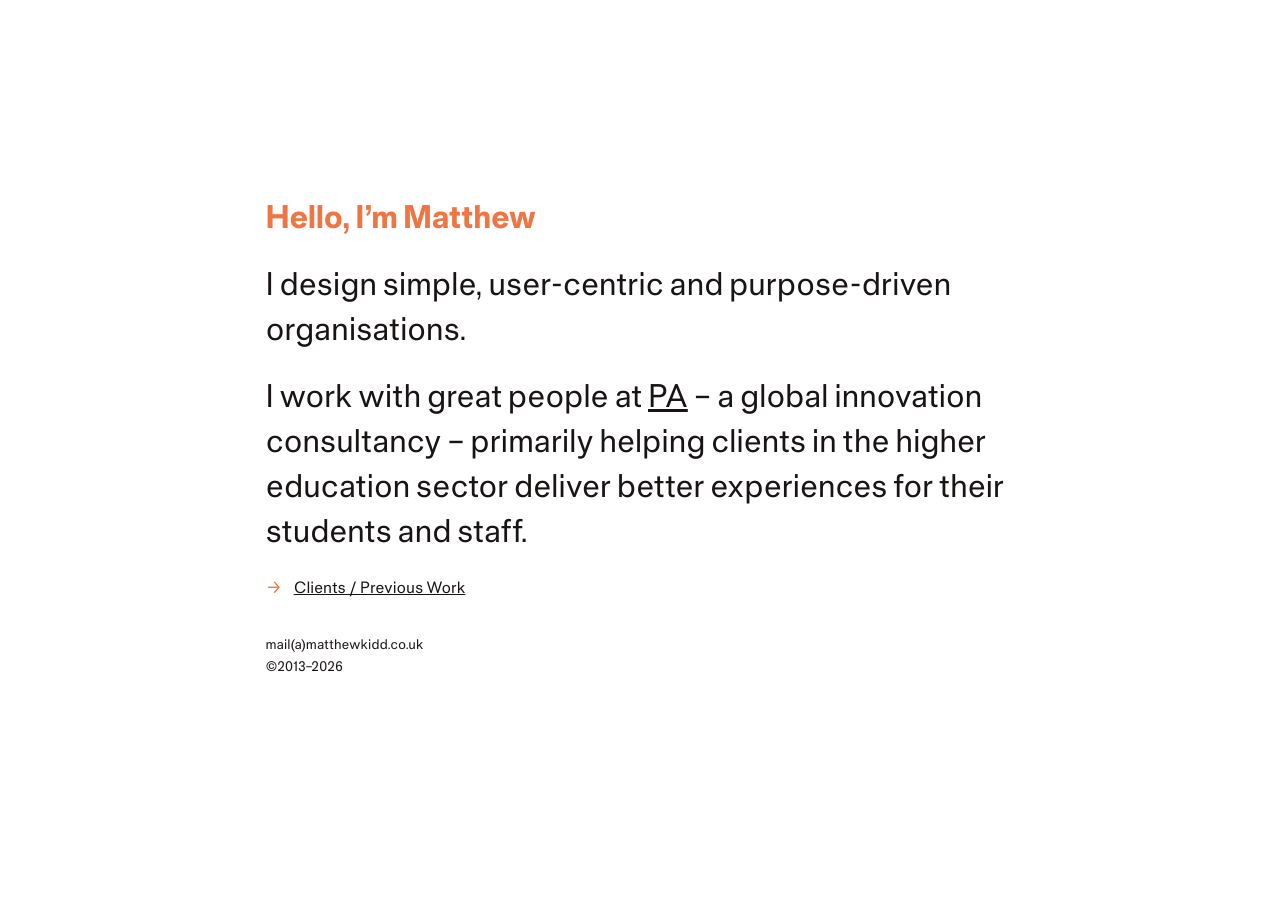
==== commit 961aca0b: "copy tweak" ====
--- a/index.html
+++ b/index.html
@@ -15,7 +15,7 @@
     <main class="flex flex-xy-middle vh-min-100 py2">
         <div class="w-ch-75">
             <h1 class="heading-1 text-accent mb1">Hello, I’m Matthew</h1>
-            <p class="heading-1 sm:p regular">I design simple, human-centric and purpose-driven organisations.</p>
+            <p class="heading-1 sm:p regular">I design simple, user-centric and purpose-driven organisations.</p>
             <p class="heading-1 sm:p regular mb0">I work with great people at <a href="https://www.paconsulting.com" class="link" target="_blank">PA</a> – a global innovation consultancy – primarily helping clients in the higher education sector deliver better experiences for their students and staff.</p>
             <details class="mt1 mb1.5">
                 <summary class="link mb0">Clients / Previous Work</summary>
